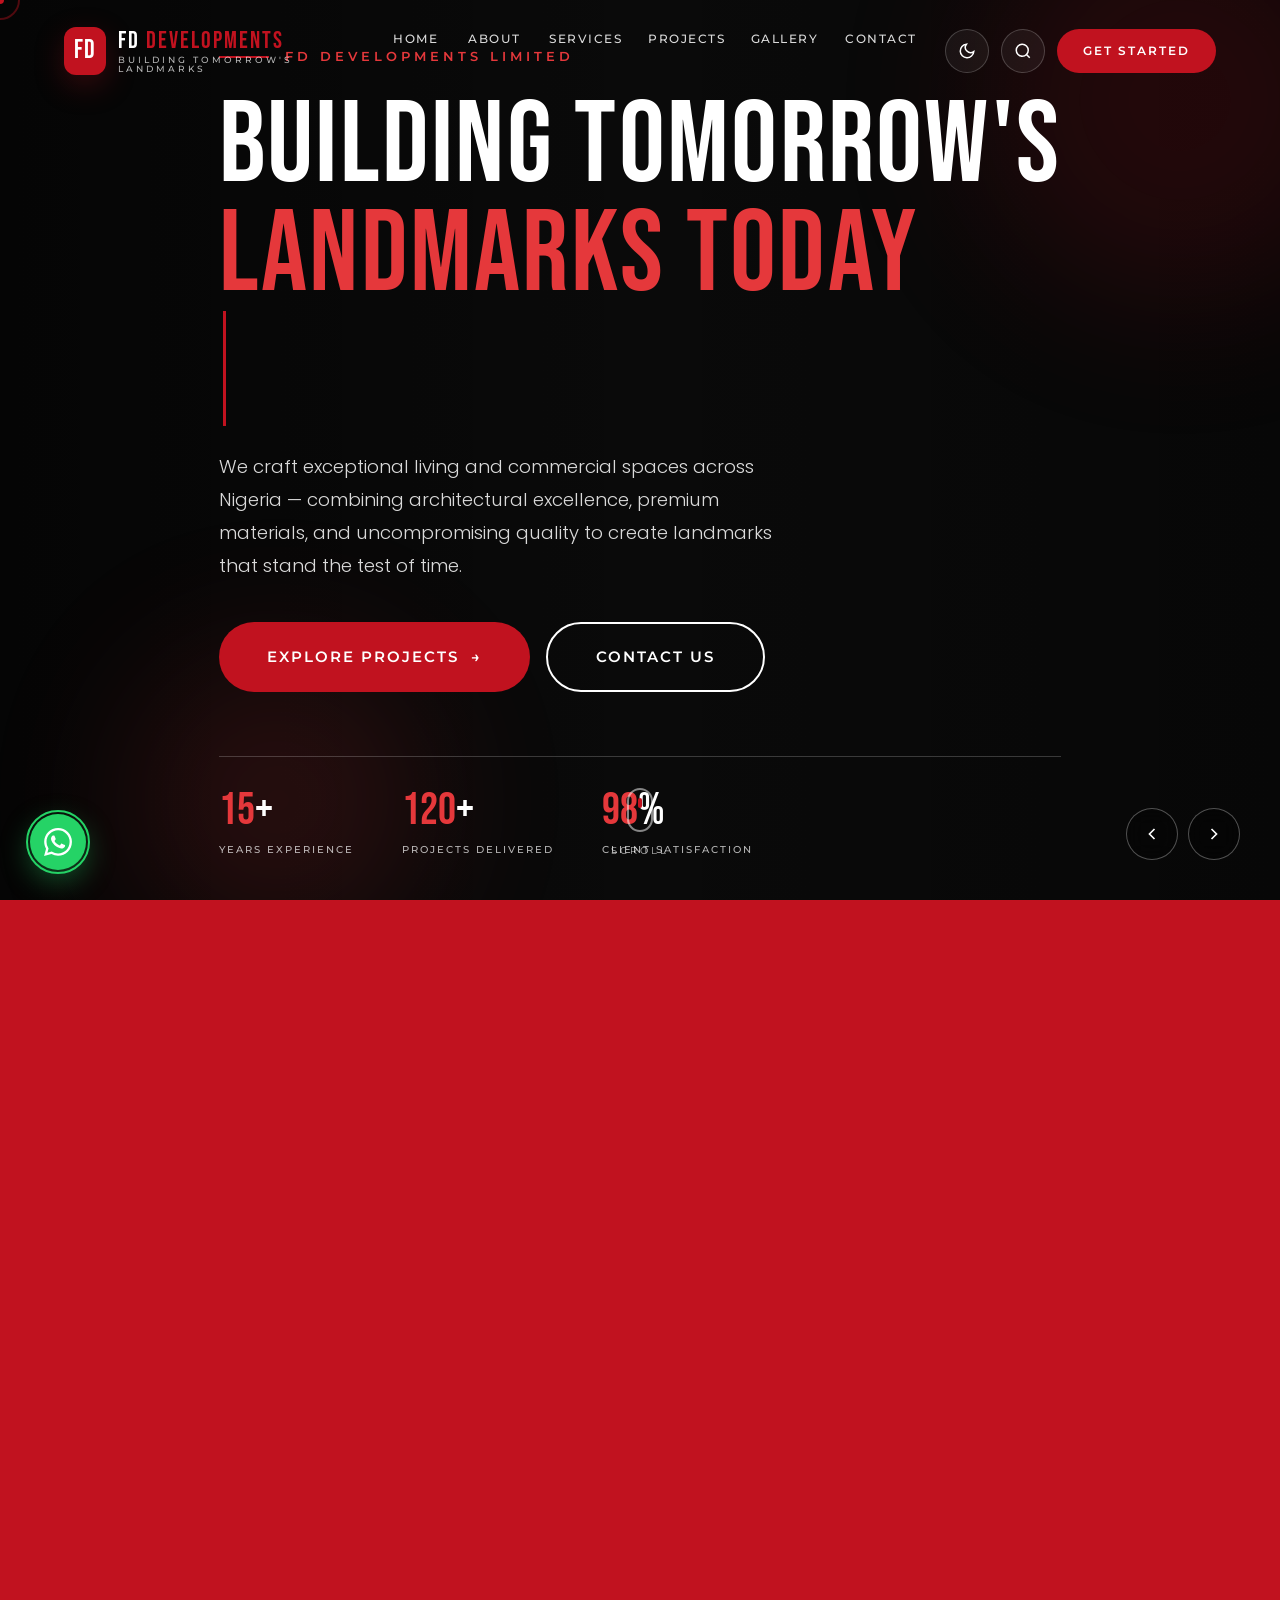
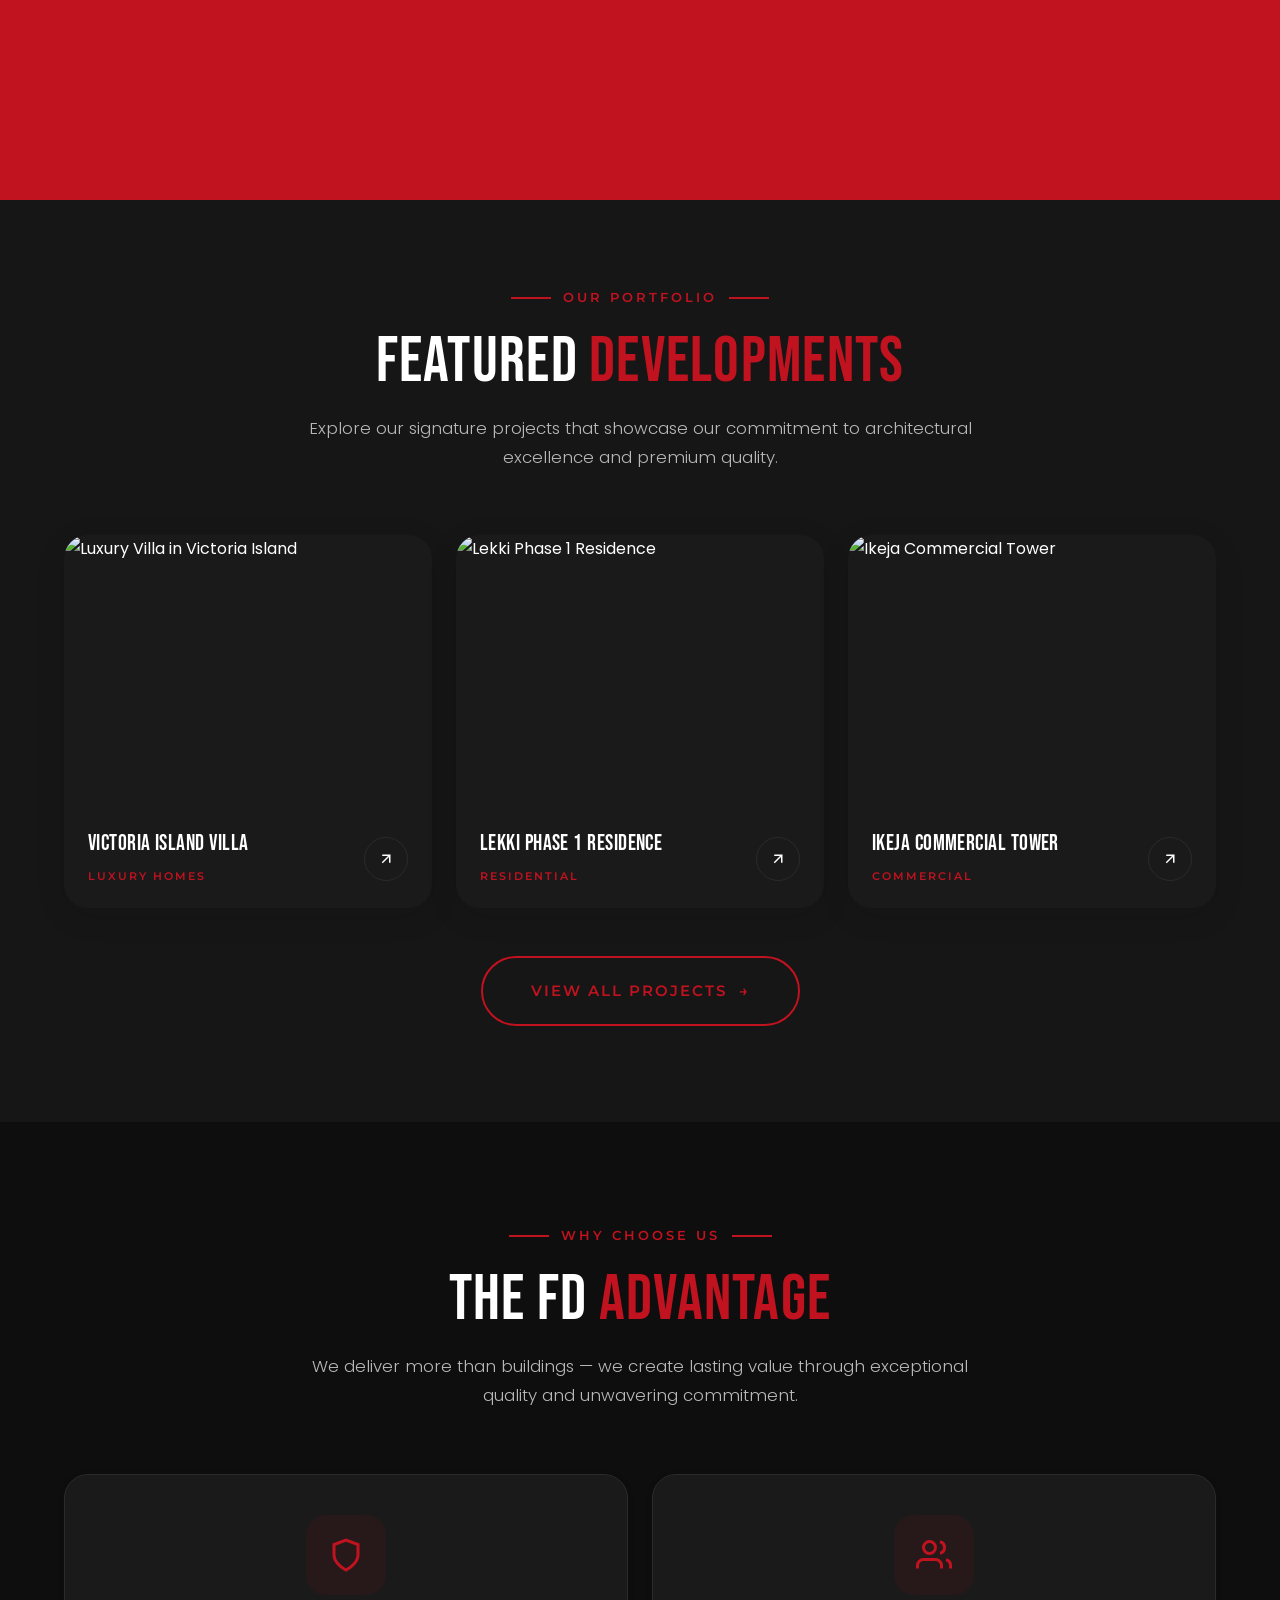
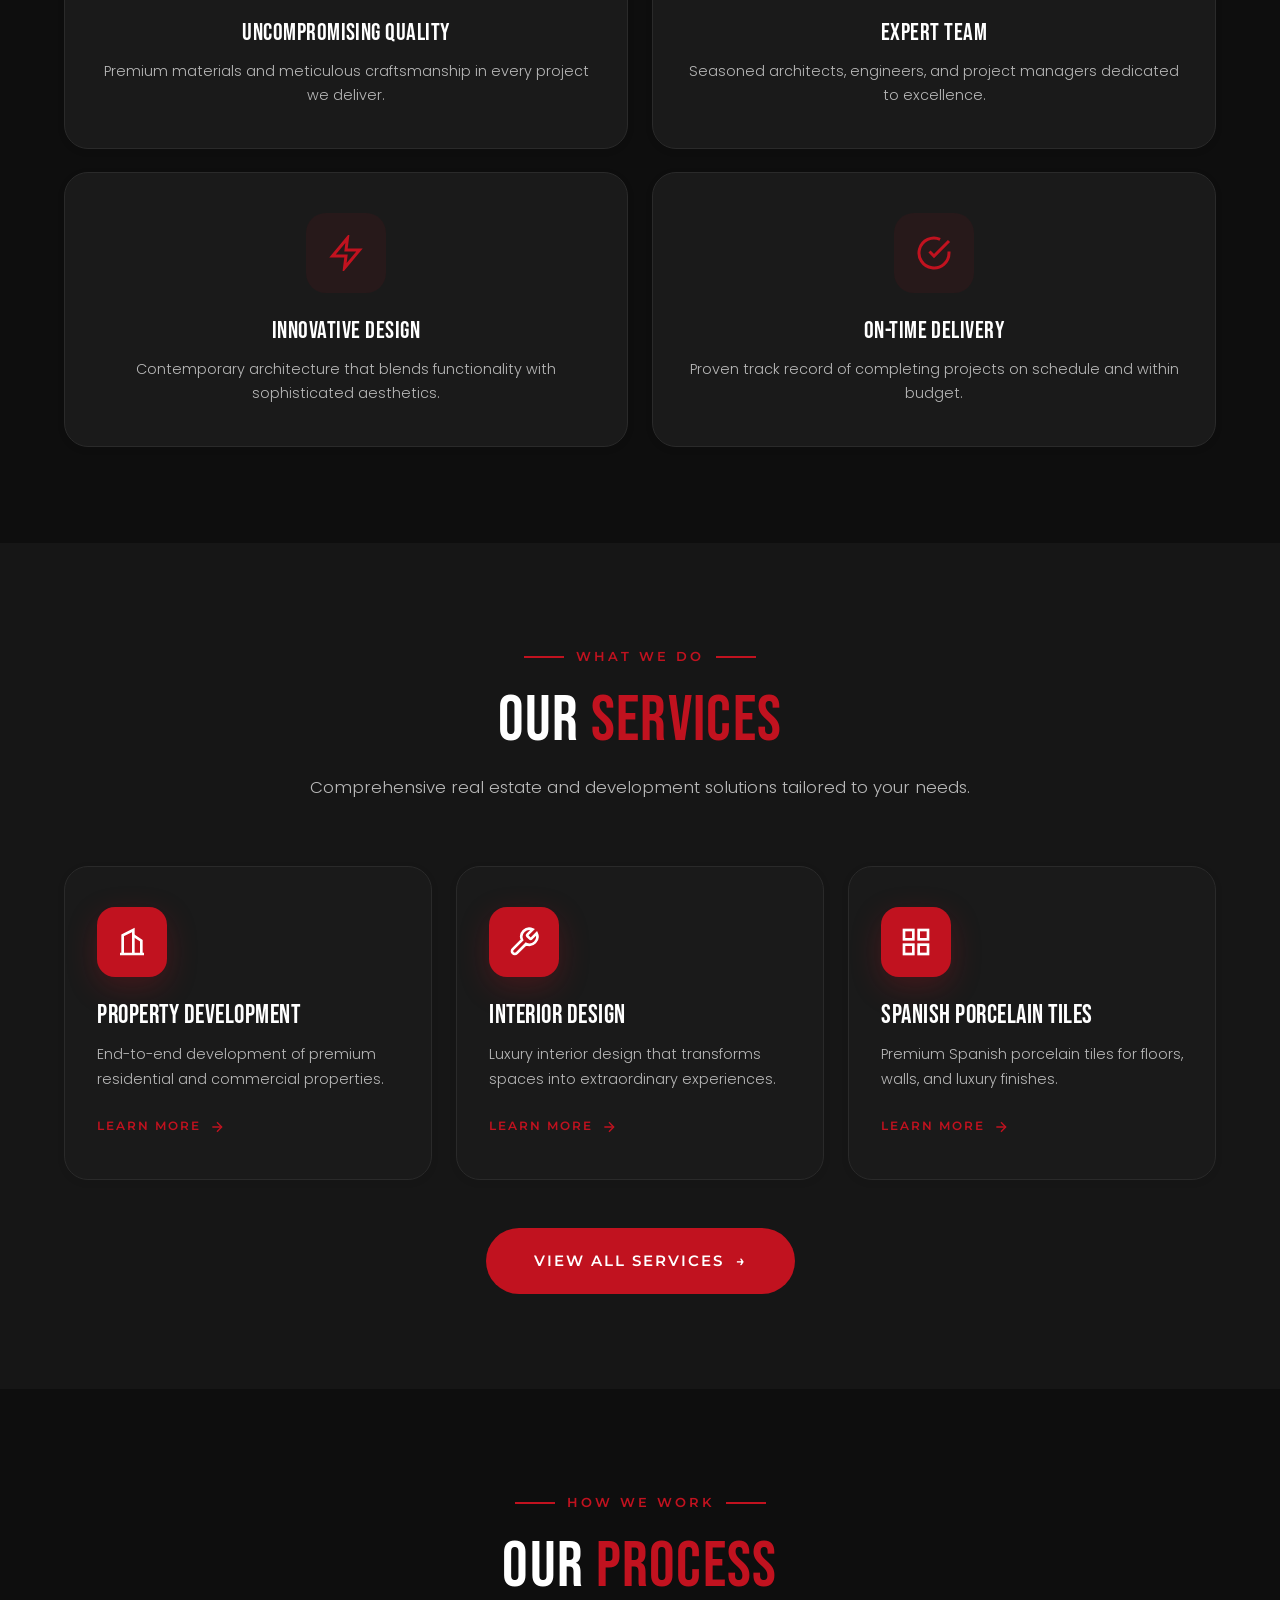
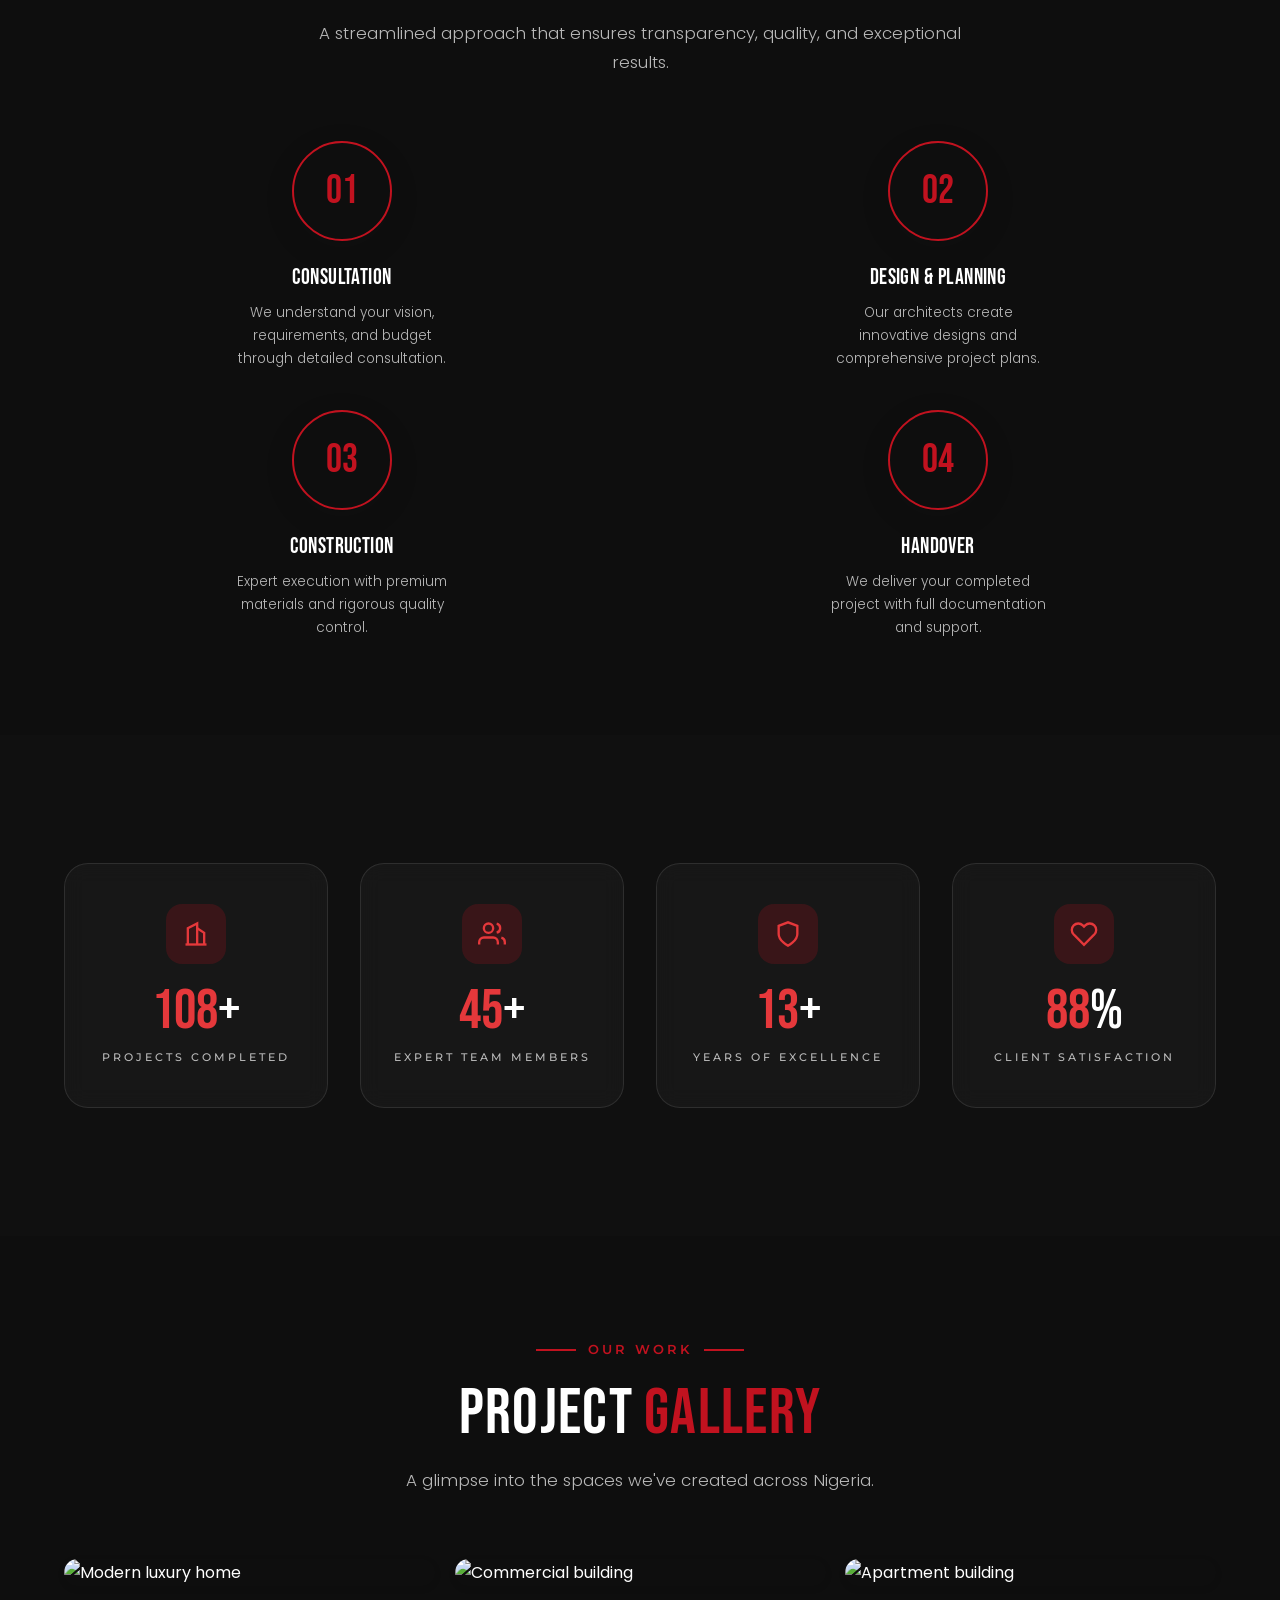
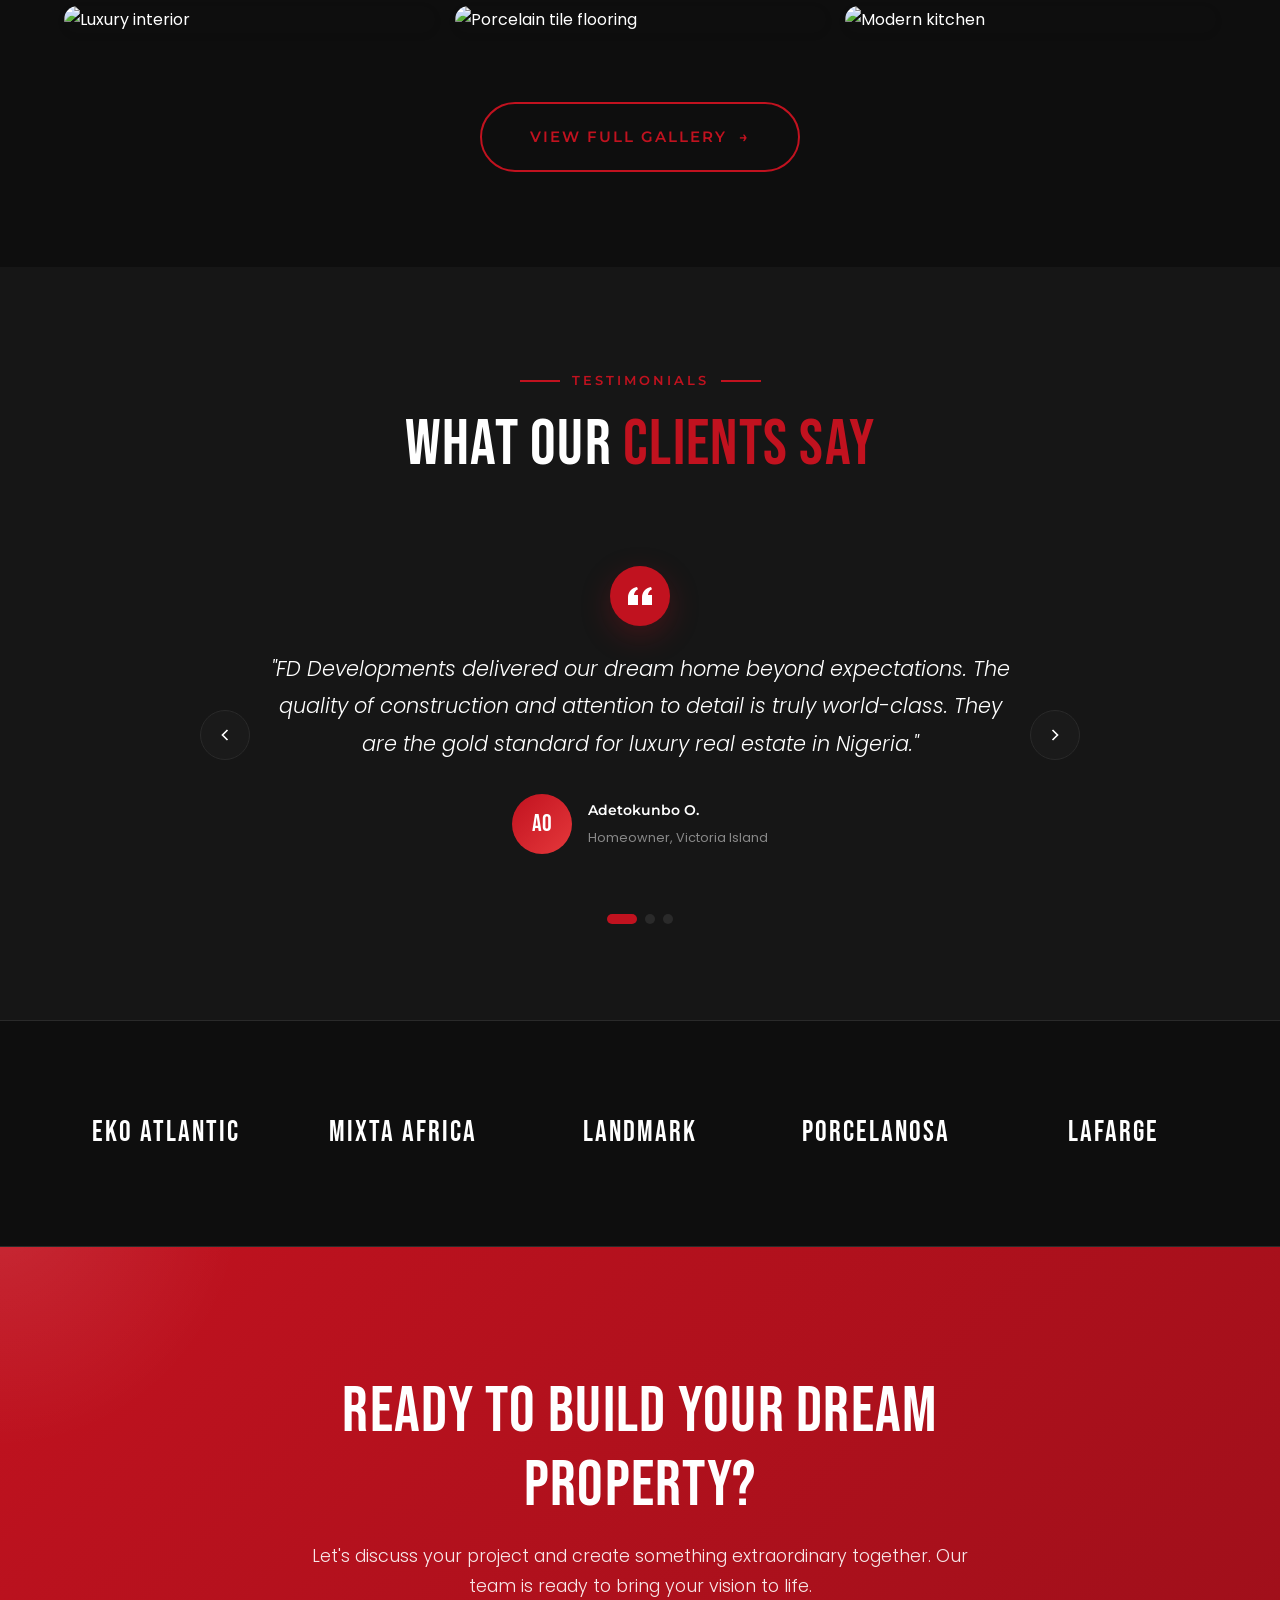
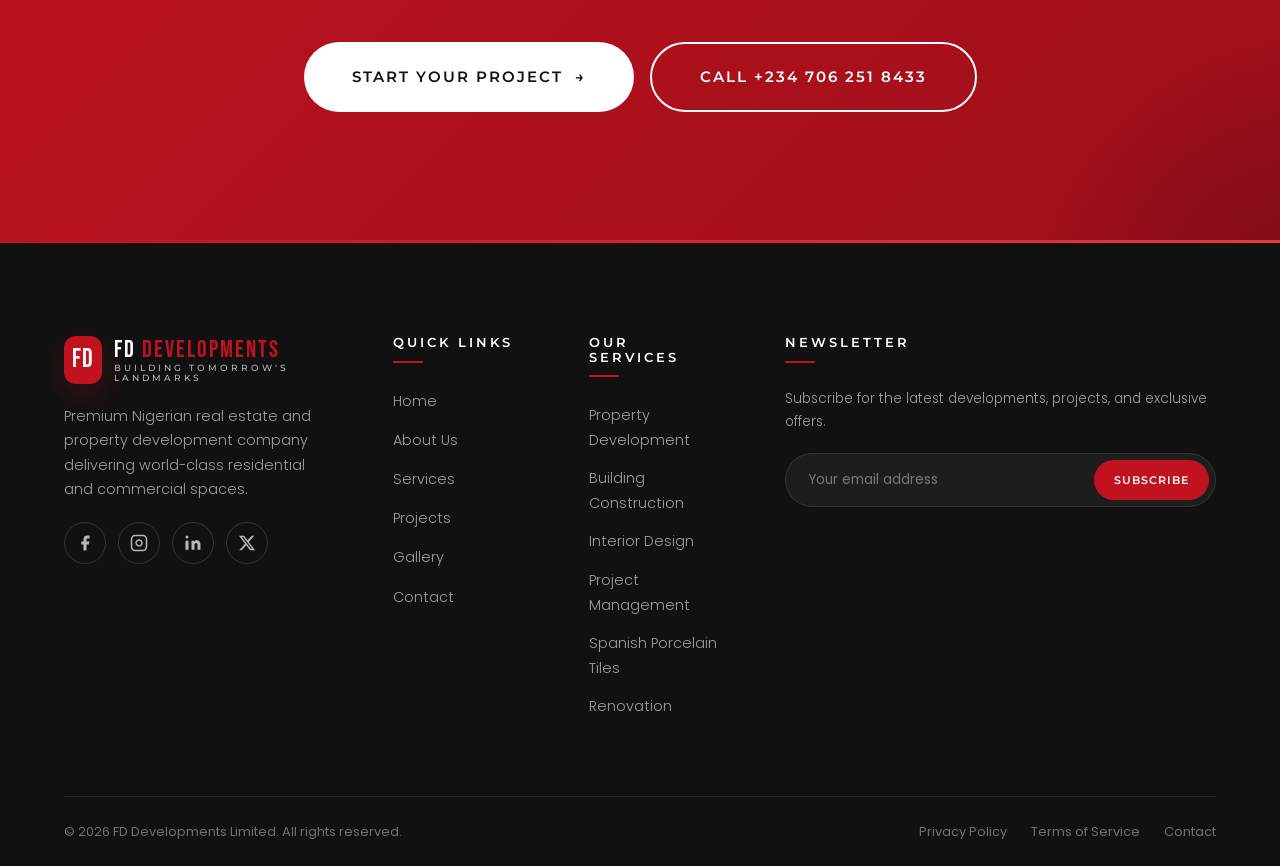
==== index.html @ 8e469288 "Add files via upload" ====
<!DOCTYPE html>
<html lang="en" data-theme="dark">
<head>
  <meta charset="UTF-8">
  <meta name="viewport" content="width=device-width, initial-scale=1.0">
  <meta name="description" content="FD Developments Limited - Premium Nigerian Real Estate and Property Development company. Building Tomorrow's Landmarks Today. Luxury homes, commercial projects, and Spanish porcelain tiles.">
  <meta name="keywords" content="FD Developments, Nigerian Real Estate, Property Development, Luxury Homes, Commercial Projects, Spanish Porcelain Tiles, Lagos Real Estate">
  <meta name="author" content="FD Developments Limited">
  <meta property="og:title" content="FD Developments Limited - Building Tomorrow's Landmarks Today">
  <meta property="og:description" content="Premium Nigerian Real Estate and Property Development company specializing in luxury developments, interiors, and project management.">
  <meta property="og:type" content="website">
  <meta property="og:url" content="https://fddevelopments.com">
  <title>FD Developments Limited | Building Tomorrow's Landmarks Today</title>

  <!-- Google Fonts -->
  <link rel="preconnect" href="https://fonts.googleapis.com">
  <link rel="preconnect" href="https://fonts.gstatic.com" crossorigin>
  <link href="https://fonts.googleapis.com/css2?family=Bebas+Neue&family=Poppins:wght@300;400;500;600&family=Montserrat:wght@500;600;700&display=swap" rel="stylesheet">

  <!-- CSS -->
  <link rel="stylesheet" href="css/style.css">
  <link rel="stylesheet" href="css/animations.css">
  <link rel="stylesheet" href="css/responsive.css">

  <!-- Favicon -->
  <link rel="icon" type="image/svg+xml" href="data:image/svg+xml,<svg xmlns='http://www.w3.org/2000/svg' viewBox='0 0 100 100'><rect width='100' height='100' rx='20' fill='%23C1121F'/><text x='50' y='68' font-size='50' font-family='Arial' font-weight='bold' fill='white' text-anchor='middle'>FD</text></svg>">
</head>
<body>
  <!-- Skip Link -->
  <a href="#main-content" class="skip-link">Skip to main content</a>

  <!-- Loading Screen -->
  <div class="loader" id="loader" aria-hidden="true">
    <div class="loader-logo">FD<span>.</span></div>
    <div class="loader-bar"></div>
    <div class="loader-text">Building Tomorrow's Landmarks</div>
  </div>

  <!-- Custom Cursor -->
  <div class="cursor-dot" id="cursorDot"></div>
  <div class="cursor-ring" id="cursorRing"></div>

  <!-- Scroll Progress -->
  <div class="scroll-progress" id="scrollProgress"></div>

  <!-- Page Transition -->
  <div class="page-transition" id="pageTransition">
    <div class="page-transition-logo">FD<span style="color:#fff">.</span></div>
  </div>

  <!-- Navigation -->
  <nav class="navbar" id="navbar" aria-label="Main navigation">
    <div class="container navbar-inner">
      <a href="index.html" class="logo" aria-label="FD Developments Home">
        <div class="logo-mark">FD</div>
        <div class="logo-text">
          <strong>FD <span>DEVELOPMENTS</span></strong>
          <small>Building Tomorrow's Landmarks</small>
        </div>
      </a>

      <ul class="nav-menu" id="navMenu">
        <li><a href="index.html" class="nav-link active">Home</a></li>
        <li><a href="about.html" class="nav-link">About</a></li>
        <li class="has-megamenu">
          <a href="services.html" class="nav-link" id="servicesLink">Services</a>
          <div class="mega-menu" id="megaMenu">
            <div class="container">
              <div class="mega-menu-grid">
                <div class="mega-menu-links">
                  <div class="mega-menu-column">
                    <h4>Development</h4>
                    <ul>
                      <li><a href="services.html#property-development">Property Development</a></li>
                      <li><a href="services.html#building-construction">Building Construction</a></li>
                      <li><a href="services.html#real-estate">Real Estate Development</a></li>
                      <li><a href="services.html#project-management">Project Management</a></li>
                    </ul>
                  </div>
                  <div class="mega-menu-column">
                    <h4>Design & Finishing</h4>
                    <ul>
                      <li><a href="services.html#interior-design">Interior Design</a></li>
                      <li><a href="services.html#luxury-finishing">Luxury Finishing</a></li>
                      <li><a href="services.html#porcelain-tiles">Spanish Porcelain Tiles</a></li>
                      <li><a href="services.html#renovation">Renovation</a></li>
                    </ul>
                  </div>
                  <div class="mega-menu-column">
                    <h4>Property Types</h4>
                    <ul>
                      <li><a href="projects.html#residential">Residential Projects</a></li>
                      <li><a href="projects.html#commercial">Commercial Projects</a></li>
                      <li><a href="projects.html#luxury-homes">Luxury Homes</a></li>
                      <li><a href="projects.html#apartments">Apartments</a></li>
                    </ul>
                  </div>
                </div>
                <div class="mega-menu-featured">
                  <div>
                    <h3>Featured Development</h3>
                    <p>Discover our latest luxury residential project in Victoria Island, Lagos.</p>
                  </div>
                  <a href="projects.html" class="btn btn-primary btn-sm">View Projects</a>
                </div>
              </div>
            </div>
          </div>
        </li>
        <li><a href="projects.html" class="nav-link">Projects</a></li>
        <li><a href="gallery.html" class="nav-link">Gallery</a></li>
        <li><a href="contact.html" class="nav-link">Contact</a></li>
      </ul>

      <div class="nav-actions">
        <button class="nav-action-btn theme-toggle" id="themeToggle" aria-label="Toggle dark/light mode">
          <svg class="icon-moon" viewBox="0 0 24 24" fill="none" stroke="currentColor" stroke-width="2"><path d="M21 12.79A9 9 0 1 1 11.21 3 7 7 0 0 0 21 12.79z"/></svg>
          <svg class="icon-sun" viewBox="0 0 24 24" fill="none" stroke="currentColor" stroke-width="2"><circle cx="12" cy="12" r="5"/><line x1="12" y1="1" x2="12" y2="3"/><line x1="12" y1="21" x2="12" y2="23"/><line x1="4.22" y1="4.22" x2="5.64" y2="5.64"/><line x1="18.36" y1="18.36" x2="19.78" y2="19.78"/><line x1="1" y1="12" x2="3" y2="12"/><line x1="21" y1="12" x2="23" y2="12"/><line x1="4.22" y1="19.78" x2="5.64" y2="18.36"/><line x1="18.36" y1="5.64" x2="19.78" y2="4.22"/></svg>
        </button>
        <button class="nav-action-btn" id="searchToggle" aria-label="Search">
          <svg viewBox="0 0 24 24" fill="none" stroke="currentColor" stroke-width="2"><circle cx="11" cy="11" r="8"/><line x1="21" y1="21" x2="16.65" y2="16.65"/></svg>
        </button>
        <a href="contact.html" class="btn btn-primary btn-sm nav-cta">Get Started</a>
        <button class="mobile-menu-toggle" id="mobileMenuToggle" aria-label="Open menu">
          <span></span><span></span><span></span>
        </button>
      </div>
    </div>
  </nav>

  <!-- Mobile Menu -->
  <div class="mobile-menu" id="mobileMenu">
    <ul class="mobile-menu-links">
      <li><a href="index.html" class="active">Home</a></li>
      <li><a href="about.html">About</a></li>
      <li><a href="services.html">Services</a></li>
      <li><a href="projects.html">Projects</a></li>
      <li><a href="gallery.html">Gallery</a></li>
      <li><a href="contact.html">Contact</a></li>
    </ul>
    <div class="mobile-menu-footer">
      <div class="mobile-menu-social">
        <a href="#" aria-label="Facebook"><svg viewBox="0 0 24 24" fill="currentColor"><path d="M18 2h-3a5 5 0 0 0-5 5v3H7v4h3v8h4v-8h3l1-4h-4V7a1 1 0 0 1 1-1h3z"/></svg></a>
        <a href="#" aria-label="Instagram"><svg viewBox="0 0 24 24" fill="none" stroke="currentColor" stroke-width="2"><rect x="2" y="2" width="20" height="20" rx="5"/><path d="M16 11.37A4 4 0 1 1 12.63 8 4 4 0 0 1 16 11.37z"/><line x1="17.5" y1="6.5" x2="17.51" y2="6.5"/></svg></a>
        <a href="#" aria-label="LinkedIn"><svg viewBox="0 0 24 24" fill="currentColor"><path d="M16 8a6 6 0 0 1 6 6v7h-4v-7a2 2 0 0 0-2-2 2 2 0 0 0-2 2v7h-4V9h4v1.5A6 6 0 0 1 16 8z"/><rect x="2" y="9" width="4" height="12"/><circle cx="4" cy="4" r="2"/></svg></a>
        <a href="#" aria-label="X (Twitter)"><svg viewBox="0 0 24 24" fill="currentColor"><path d="M18.244 2.25h3.308l-7.227 8.26 8.502 11.24H16.17l-5.214-6.817L4.99 21.75H1.68l7.73-8.835L1.254 2.25H8.08l4.713 6.231zm-1.161 17.52h1.833L7.084 4.126H5.117z"/></svg></a>
      </div>
      <p class="mobile-menu-copy">© 2026 FD Developments Limited</p>
    </div>
  </div>

  <!-- Search Overlay -->
  <div class="search-overlay" id="searchOverlay">
    <button class="search-close" id="searchClose" aria-label="Close search">×</button>
    <div class="search-overlay-inner">
      <form class="search-form" role="search">
        <input type="search" placeholder="Search projects, services..." aria-label="Search">
        <button type="submit" aria-label="Submit search">
          <svg viewBox="0 0 24 24" fill="none" stroke="currentColor" stroke-width="2"><circle cx="11" cy="11" r="8"/><line x1="21" y1="21" x2="16.65" y2="16.65"/></svg>
        </button>
      </form>
      <p class="search-hint">Press ESC to close</p>
    </div>
  </div>

  <main id="main-content">
    <!-- Hero Section -->
    <section class="hero" id="home" aria-label="Hero">
      <div class="hero-slider" id="heroSlider">
        <div class="hero-slide active" style="background-image: url('https://images.unsplash.com/photo-1600596542815-ffad4c1539a9?w=1920&q=80')"></div>
        <div class="hero-slide" style="background-image: url('https://images.unsplash.com/photo-1600607687939-ce8a6c25118c?w=1920&q=80')"></div>
        <div class="hero-slide" style="background-image: url('https://images.unsplash.com/photo-1600566753190-17f0baa2a6c3?w=1920&q=80')"></div>
        <div class="hero-slide" style="background-image: url('https://images.unsplash.com/photo-1600047509807-ba8f99d2cdde?w=1920&q=80')"></div>
      </div>

      <div class="floating-shape floating-shape-1"></div>
      <div class="floating-shape floating-shape-2"></div>

      <div class="container">
        <div class="hero-content">
          <div class="hero-eyebrow">FD Developments Limited</div>
          <h1 class="hero-title">
            <span class="hero-title-line"><span>Building Tomorrow's</span></span>
            <span class="hero-title-line"><span><span class="typed-text" id="typedText"></span><span class="typed-cursor"></span></span></span>
          </h1>
          <p class="hero-description">
            We craft exceptional living and commercial spaces across Nigeria — combining architectural excellence, premium materials, and uncompromising quality to create landmarks that stand the test of time.
          </p>
          <div class="hero-actions">
            <a href="projects.html" class="btn btn-primary btn-lg btn-shine">Explore Projects <span class="btn-icon">→</span></a>
            <a href="contact.html" class="btn btn-outline btn-lg">Contact Us</a>
          </div>
          <div class="hero-stats">
            <div class="hero-stat">
              <strong><span data-counter="15">0</span>+</strong>
              <small>Years Experience</small>
            </div>
            <div class="hero-stat">
              <strong><span data-counter="120">0</span>+</strong>
              <small>Projects Delivered</small>
            </div>
            <div class="hero-stat">
              <strong><span data-counter="98">0</span>%</strong>
              <small>Client Satisfaction</small>
            </div>
          </div>
        </div>
      </div>

      <div class="hero-slider-controls">
        <button class="hero-slider-btn" id="heroPrev" aria-label="Previous slide">
          <svg viewBox="0 0 24 24" fill="none" stroke="currentColor" stroke-width="2"><polyline points="15 18 9 12 15 6"/></svg>
        </button>
        <button class="hero-slider-btn" id="heroNext" aria-label="Next slide">
          <svg viewBox="0 0 24 24" fill="none" stroke="currentColor" stroke-width="2"><polyline points="9 18 15 12 9 6"/></svg>
        </button>
      </div>

      <a href="#intro" class="hero-scroll-indicator" aria-label="Scroll down">
        <div class="scroll-mouse"></div>
        <span>Scroll</span>
      </a>
    </section>

    <!-- Company Introduction -->
    <section class="section" id="intro">
      <div class="container">
        <div class="about-grid">
          <div class="about-image-wrap" data-animate="fade-right">
            <div class="about-image-accent"></div>
            <div class="about-image-main">
              <img src="https://images.unsplash.com/photo-1600585154340-be6161a56a0c?w=800&q=80" alt="Luxury modern home exterior" loading="lazy">
            </div>
            <div class="about-image-badge">
              <strong>15+</strong>
              <span>Years of Excellence</span>
            </div>
          </div>
          <div class="about-content" data-animate="fade-left">
            <div class="section-eyebrow">Welcome to FD Developments</div>
            <h2>Redefining <span class="text-red">Luxury Living</span> in Nigeria</h2>
            <p>
              FD Developments Limited is a premier Nigerian real estate and property development company dedicated to creating world-class residential and commercial spaces. From luxury homes to premium commercial developments, we bring architectural excellence and sophisticated design to every project.
            </p>
            <p>
              Our commitment to quality extends beyond construction — we supply high-quality Spanish porcelain tiles, provide expert project management, and deliver luxury interiors that transform spaces into extraordinary living experiences.
            </p>
            <div class="about-features">
              <div class="about-feature">
                <div class="about-feature-icon">
                  <svg viewBox="0 0 24 24" fill="none" stroke="currentColor" stroke-width="2"><path d="M22 11.08V12a10 10 0 1 1-5.93-9.14"/><polyline points="22 4 12 14.01 9 11.01"/></svg>
                </div>
                Certified Quality
              </div>
              <div class="about-feature">
                <div class="about-feature-icon">
                  <svg viewBox="0 0 24 24" fill="none" stroke="currentColor" stroke-width="2"><path d="M12 22s8-4 8-10V5l-8-3-8 3v7c0 6 8 10 8 10z"/></svg>
                </div>
                Trusted & Reliable
              </div>
              <div class="about-feature">
                <div class="about-feature-icon">
                  <svg viewBox="0 0 24 24" fill="none" stroke="currentColor" stroke-width="2"><path d="M17 21v-2a4 4 0 0 0-4-4H5a4 4 0 0 0-4 4v2"/><circle cx="9" cy="7" r="4"/><path d="M23 21v-2a4 4 0 0 0-3-3.87"/><path d="M16 3.13a4 4 0 0 1 0 7.75"/></svg>
                </div>
                Expert Team
              </div>
              <div class="about-feature">
                <div class="about-feature-icon">
                  <svg viewBox="0 0 24 24" fill="none" stroke="currentColor" stroke-width="2"><polygon points="13 2 3 14 12 14 11 22 21 10 12 10 13 2"/></svg>
                </div>
                Innovative Design
              </div>
            </div>
            <a href="about.html" class="btn btn-primary btn-animated">Learn More About Us <span class="btn-icon">→</span></a>
          </div>
        </div>
      </div>
    </section>

    <!-- Featured Projects -->
    <section class="section section-alt" id="featured-projects">
      <div class="container">
        <div class="section-header center" data-animate="fade-up">
          <div class="section-eyebrow">Our Portfolio</div>
          <h2 class="section-title">Featured <span class="text-red">Developments</span></h2>
          <p class="section-subtitle">Explore our signature projects that showcase our commitment to architectural excellence and premium quality.</p>
        </div>
        <div class="projects-grid">
          <article class="project-card" data-animate="fade-up" data-delay="1" data-project="1">
            <div class="project-card-image">
              <img src="https://images.unsplash.com/photo-1600585154340-be6161a56a0c?w=600&q=80" alt="Luxury Villa in Victoria Island" loading="lazy">
              <div class="project-card-overlay">
                <span class="project-card-category">Luxury Homes</span>
                <h3>Victoria Island Villa</h3>
                <p>5-bedroom luxury villa with infinity pool</p>
              </div>
            </div>
            <div class="project-card-info">
              <div>
                <h3>Victoria Island Villa</h3>
                <span>Luxury Homes</span>
              </div>
              <div class="project-card-arrow">
                <svg viewBox="0 0 24 24" fill="none" stroke="currentColor" stroke-width="2"><line x1="7" y1="17" x2="17" y2="7"/><polyline points="7 7 17 7 17 17"/></svg>
              </div>
            </div>
          </article>
          <article class="project-card" data-animate="fade-up" data-delay="2" data-project="2">
            <div class="project-card-image">
              <img src="https://images.unsplash.com/photo-1600607687939-ce8a6c25118c?w=600&q=80" alt="Lekki Phase 1 Residence" loading="lazy">
              <div class="project-card-overlay">
                <span class="project-card-category">Residential</span>
                <h3>Lekki Phase 1 Residence</h3>
                <p>Contemporary family home with smart features</p>
              </div>
            </div>
            <div class="project-card-info">
              <div>
                <h3>Lekki Phase 1 Residence</h3>
                <span>Residential</span>
              </div>
              <div class="project-card-arrow">
                <svg viewBox="0 0 24 24" fill="none" stroke="currentColor" stroke-width="2"><line x1="7" y1="17" x2="17" y2="7"/><polyline points="7 7 17 7 17 17"/></svg>
              </div>
            </div>
          </article>
          <article class="project-card" data-animate="fade-up" data-delay="3" data-project="3">
            <div class="project-card-image">
              <img src="https://images.unsplash.com/photo-1600566753190-17f0baa2a6c3?w=600&q=80" alt="Ikeja Commercial Tower" loading="lazy">
              <div class="project-card-overlay">
                <span class="project-card-category">Commercial</span>
                <h3>Ikeja Commercial Tower</h3>
                <p>Premium office spaces in the heart of Ikeja</p>
              </div>
            </div>
            <div class="project-card-info">
              <div>
                <h3>Ikeja Commercial Tower</h3>
                <span>Commercial</span>
              </div>
              <div class="project-card-arrow">
                <svg viewBox="0 0 24 24" fill="none" stroke="currentColor" stroke-width="2"><line x1="7" y1="17" x2="17" y2="7"/><polyline points="7 7 17 7 17 17"/></svg>
              </div>
            </div>
          </article>
        </div>
        <div class="text-center" style="margin-top: 48px;" data-animate="fade-up">
          <a href="projects.html" class="btn btn-outline-dark btn-lg">View All Projects <span class="btn-icon">→</span></a>
        </div>
      </div>
    </section>

    <!-- Why Choose Us -->
    <section class="section" id="why-us">
      <div class="container">
        <div class="section-header center" data-animate="fade-up">
          <div class="section-eyebrow">Why Choose Us</div>
          <h2 class="section-title">The FD <span class="text-red">Advantage</span></h2>
          <p class="section-subtitle">We deliver more than buildings — we create lasting value through exceptional quality and unwavering commitment.</p>
        </div>
        <div class="why-grid">
          <div class="why-card" data-animate="fade-up" data-delay="1">
            <div class="why-card-icon">
              <svg viewBox="0 0 24 24" fill="none" stroke="currentColor" stroke-width="2"><path d="M12 22s8-4 8-10V5l-8-3-8 3v7c0 6 8 10 8 10z"/></svg>
            </div>
            <h3>Uncompromising Quality</h3>
            <p>Premium materials and meticulous craftsmanship in every project we deliver.</p>
          </div>
          <div class="why-card" data-animate="fade-up" data-delay="2">
            <div class="why-card-icon">
              <svg viewBox="0 0 24 24" fill="none" stroke="currentColor" stroke-width="2"><path d="M17 21v-2a4 4 0 0 0-4-4H5a4 4 0 0 0-4 4v2"/><circle cx="9" cy="7" r="4"/><path d="M23 21v-2a4 4 0 0 0-3-3.87"/><path d="M16 3.13a4 4 0 0 1 0 7.75"/></svg>
            </div>
            <h3>Expert Team</h3>
            <p>Seasoned architects, engineers, and project managers dedicated to excellence.</p>
          </div>
          <div class="why-card" data-animate="fade-up" data-delay="3">
            <div class="why-card-icon">
              <svg viewBox="0 0 24 24" fill="none" stroke="currentColor" stroke-width="2"><polygon points="13 2 3 14 12 14 11 22 21 10 12 10 13 2"/></svg>
            </div>
            <h3>Innovative Design</h3>
            <p>Contemporary architecture that blends functionality with sophisticated aesthetics.</p>
          </div>
          <div class="why-card" data-animate="fade-up" data-delay="4">
            <div class="why-card-icon">
              <svg viewBox="0 0 24 24" fill="none" stroke="currentColor" stroke-width="2"><path d="M22 11.08V12a10 10 0 1 1-5.93-9.14"/><polyline points="22 4 12 14.01 9 11.01"/></svg>
            </div>
            <h3>On-Time Delivery</h3>
            <p>Proven track record of completing projects on schedule and within budget.</p>
          </div>
        </div>
      </div>
    </section>

    <!-- Services Preview -->
    <section class="section section-dark" id="services-preview">
      <div class="container">
        <div class="section-header center" data-animate="fade-up">
          <div class="section-eyebrow">What We Do</div>
          <h2 class="section-title">Our <span class="text-red">Services</span></h2>
          <p class="section-subtitle">Comprehensive real estate and development solutions tailored to your needs.</p>
        </div>
        <div class="services-grid">
          <div class="service-card" data-animate="fade-up" data-delay="1">
            <div class="service-card-icon">
              <svg viewBox="0 0 24 24" fill="none" stroke="currentColor" stroke-width="2"><path d="M3 21h18"/><path d="M5 21V7l8-4v18"/><path d="M19 21V11l-6-4"/></svg>
            </div>
            <h3>Property Development</h3>
            <p>End-to-end development of premium residential and commercial properties.</p>
            <a href="services.html" class="service-card-link">Learn More <svg viewBox="0 0 24 24" fill="none" stroke="currentColor" stroke-width="2"><line x1="5" y1="12" x2="19" y2="12"/><polyline points="12 5 19 12 12 19"/></svg></a>
          </div>
          <div class="service-card" data-animate="fade-up" data-delay="2">
            <div class="service-card-icon">
              <svg viewBox="0 0 24 24" fill="none" stroke="currentColor" stroke-width="2"><path d="M14.7 6.3a1 1 0 0 0 0 1.4l1.6 1.6a1 1 0 0 0 1.4 0l3.77-3.77a6 6 0 0 1-7.94 7.94l-6.91 6.91a2.12 2.12 0 0 1-3-3l6.91-6.91a6 6 0 0 1 7.94-7.94l-3.76 3.76z"/></svg>
            </div>
            <h3>Interior Design</h3>
            <p>Luxury interior design that transforms spaces into extraordinary experiences.</p>
            <a href="services.html" class="service-card-link">Learn More <svg viewBox="0 0 24 24" fill="none" stroke="currentColor" stroke-width="2"><line x1="5" y1="12" x2="19" y2="12"/><polyline points="12 5 19 12 12 19"/></svg></a>
          </div>
          <div class="service-card" data-animate="fade-up" data-delay="3">
            <div class="service-card-icon">
              <svg viewBox="0 0 24 24" fill="none" stroke="currentColor" stroke-width="2"><rect x="3" y="3" width="7" height="7"/><rect x="14" y="3" width="7" height="7"/><rect x="14" y="14" width="7" height="7"/><rect x="3" y="14" width="7" height="7"/></svg>
            </div>
            <h3>Spanish Porcelain Tiles</h3>
            <p>Premium Spanish porcelain tiles for floors, walls, and luxury finishes.</p>
            <a href="services.html" class="service-card-link">Learn More <svg viewBox="0 0 24 24" fill="none" stroke="currentColor" stroke-width="2"><line x1="5" y1="12" x2="19" y2="12"/><polyline points="12 5 19 12 12 19"/></svg></a>
          </div>
        </div>
        <div class="text-center" style="margin-top: 48px;" data-animate="fade-up">
          <a href="services.html" class="btn btn-primary btn-lg">View All Services <span class="btn-icon">→</span></a>
        </div>
      </div>
    </section>

    <!-- Our Process -->
    <section class="section" id="process">
      <div class="container">
        <div class="section-header center" data-animate="fade-up">
          <div class="section-eyebrow">How We Work</div>
          <h2 class="section-title">Our <span class="text-red">Process</span></h2>
          <p class="section-subtitle">A streamlined approach that ensures transparency, quality, and exceptional results.</p>
        </div>
        <div class="process-grid">
          <div class="process-step" data-animate="fade-up" data-delay="1">
            <div class="process-step-number">01</div>
            <h3>Consultation</h3>
            <p>We understand your vision, requirements, and budget through detailed consultation.</p>
          </div>
          <div class="process-step" data-animate="fade-up" data-delay="2">
            <div class="process-step-number">02</div>
            <h3>Design & Planning</h3>
            <p>Our architects create innovative designs and comprehensive project plans.</p>
          </div>
          <div class="process-step" data-animate="fade-up" data-delay="3">
            <div class="process-step-number">03</div>
            <h3>Construction</h3>
            <p>Expert execution with premium materials and rigorous quality control.</p>
          </div>
          <div class="process-step" data-animate="fade-up" data-delay="4">
            <div class="process-step-number">04</div>
            <h3>Handover</h3>
            <p>We deliver your completed project with full documentation and support.</p>
          </div>
        </div>
      </div>
    </section>

    <!-- Statistics -->
    <section class="stats-section" style="background-image: url('https://images.unsplash.com/photo-1600585154340-be6161a56a0c?w=1920&q=80');" id="stats">
      <div class="container">
        <div class="stats-grid">
          <div class="stat-item" data-animate="fade-up" data-delay="1">
            <div class="stat-icon">
              <svg viewBox="0 0 24 24" fill="none" stroke="currentColor" stroke-width="2"><path d="M3 21h18"/><path d="M5 21V7l8-4v18"/><path d="M19 21V11l-6-4"/></svg>
            </div>
            <div class="stat-number"><span data-counter="120">0</span>+</div>
            <div class="stat-label">Projects Completed</div>
          </div>
          <div class="stat-item" data-animate="fade-up" data-delay="2">
            <div class="stat-icon">
              <svg viewBox="0 0 24 24" fill="none" stroke="currentColor" stroke-width="2"><path d="M17 21v-2a4 4 0 0 0-4-4H5a4 4 0 0 0-4 4v2"/><circle cx="9" cy="7" r="4"/><path d="M23 21v-2a4 4 0 0 0-3-3.87"/><path d="M16 3.13a4 4 0 0 1 0 7.75"/></svg>
            </div>
            <div class="stat-number"><span data-counter="50">0</span>+</div>
            <div class="stat-label">Expert Team Members</div>
          </div>
          <div class="stat-item" data-animate="fade-up" data-delay="3">
            <div class="stat-icon">
              <svg viewBox="0 0 24 24" fill="none" stroke="currentColor" stroke-width="2"><path d="M12 22s8-4 8-10V5l-8-3-8 3v7c0 6 8 10 8 10z"/></svg>
            </div>
            <div class="stat-number"><span data-counter="15">0</span>+</div>
            <div class="stat-label">Years of Excellence</div>
          </div>
          <div class="stat-item" data-animate="fade-up" data-delay="4">
            <div class="stat-icon">
              <svg viewBox="0 0 24 24" fill="none" stroke="currentColor" stroke-width="2"><path d="M20.84 4.61a5.5 5.5 0 0 0-7.78 0L12 5.67l-1.06-1.06a5.5 5.5 0 0 0-7.78 7.78l1.06 1.06L12 21.23l7.78-7.78 1.06-1.06a5.5 5.5 0 0 0 0-7.78z"/></svg>
            </div>
            <div class="stat-number"><span data-counter="98">0</span>%</div>
            <div class="stat-label">Client Satisfaction</div>
          </div>
        </div>
      </div>
    </section>

    <!-- Gallery Preview -->
    <section class="section" id="gallery-preview">
      <div class="container">
        <div class="section-header center" data-animate="fade-up">
          <div class="section-eyebrow">Our Work</div>
          <h2 class="section-title">Project <span class="text-red">Gallery</span></h2>
          <p class="section-subtitle">A glimpse into the spaces we've created across Nigeria.</p>
        </div>
        <div class="gallery-masonry" id="homeGallery">
          <div class="gallery-item" data-animate="fade-up" data-delay="1" data-category="residential">
            <img src="https://images.unsplash.com/photo-1600585154340-be6161a56a0c?w=600&q=80" alt="Modern luxury home" loading="lazy">
            <div class="gallery-item-overlay">
              <h4>Modern Villa</h4>
              <span>Residential</span>
            </div>
            <div class="gallery-item-zoom">
              <svg viewBox="0 0 24 24" fill="none" stroke="currentColor" stroke-width="2"><circle cx="11" cy="11" r="8"/><line x1="21" y1="21" x2="16.65" y2="16.65"/></svg>
            </div>
          </div>
          <div class="gallery-item" data-animate="fade-up" data-delay="2" data-category="interior">
            <img src="https://images.unsplash.com/photo-1600607687939-ce8a6c25118c?w=600&q=80" alt="Luxury interior" loading="lazy">
            <div class="gallery-item-overlay">
              <h4>Luxury Interior</h4>
              <span>Interior Design</span>
            </div>
            <div class="gallery-item-zoom">
              <svg viewBox="0 0 24 24" fill="none" stroke="currentColor" stroke-width="2"><circle cx="11" cy="11" r="8"/><line x1="21" y1="21" x2="16.65" y2="16.65"/></svg>
            </div>
          </div>
          <div class="gallery-item" data-animate="fade-up" data-delay="3" data-category="commercial">
            <img src="https://images.unsplash.com/photo-1600566753190-17f0baa2a6c3?w=600&q=80" alt="Commercial building" loading="lazy">
            <div class="gallery-item-overlay">
              <h4>Commercial Tower</h4>
              <span>Commercial</span>
            </div>
            <div class="gallery-item-zoom">
              <svg viewBox="0 0 24 24" fill="none" stroke="currentColor" stroke-width="2"><circle cx="11" cy="11" r="8"/><line x1="21" y1="21" x2="16.65" y2="16.65"/></svg>
            </div>
          </div>
          <div class="gallery-item" data-animate="fade-up" data-delay="4" data-category="tiles">
            <img src="https://images.unsplash.com/photo-1600047509807-ba8f99d2cdde?w=600&q=80" alt="Porcelain tile flooring" loading="lazy">
            <div class="gallery-item-overlay">
              <h4>Porcelain Tiles</h4>
              <span>Spanish Tiles</span>
            </div>
            <div class="gallery-item-zoom">
              <svg viewBox="0 0 24 24" fill="none" stroke="currentColor" stroke-width="2"><circle cx="11" cy="11" r="8"/><line x1="21" y1="21" x2="16.65" y2="16.65"/></svg>
            </div>
          </div>
          <div class="gallery-item" data-animate="fade-up" data-delay="5" data-category="residential">
            <img src="https://images.unsplash.com/photo-1600607687929-6e0a4c1a5b1a?w=600&q=80" alt="Apartment building" loading="lazy">
            <div class="gallery-item-overlay">
              <h4>Luxury Apartments</h4>
              <span>Residential</span>
            </div>
            <div class="gallery-item-zoom">
              <svg viewBox="0 0 24 24" fill="none" stroke="currentColor" stroke-width="2"><circle cx="11" cy="11" r="8"/><line x1="21" y1="21" x2="16.65" y2="16.65"/></svg>
            </div>
          </div>
          <div class="gallery-item" data-animate="fade-up" data-delay="6" data-category="interior">
            <img src="https://images.unsplash.com/photo-1600566753086-00f18fb6b3ea?w=600&q=80" alt="Modern kitchen" loading="lazy">
            <div class="gallery-item-overlay">
              <h4>Modern Kitchen</h4>
              <span>Interior Design</span>
            </div>
            <div class="gallery-item-zoom">
              <svg viewBox="0 0 24 24" fill="none" stroke="currentColor" stroke-width="2"><circle cx="11" cy="11" r="8"/><line x1="21" y1="21" x2="16.65" y2="16.65"/></svg>
            </div>
          </div>
        </div>
        <div class="text-center" style="margin-top: 48px;" data-animate="fade-up">
          <a href="gallery.html" class="btn btn-outline-dark btn-lg">View Full Gallery <span class="btn-icon">→</span></a>
        </div>
      </div>
    </section>

    <!-- Testimonials -->
    <section class="section section-alt testimonials-section" id="testimonials">
      <div class="container">
        <div class="section-header center" data-animate="fade-up">
          <div class="section-eyebrow">Testimonials</div>
          <h2 class="section-title">What Our <span class="text-red">Clients Say</span></h2>
        </div>
        <div class="testimonial-carousel" data-animate="fade-up">
          <button class="testimonial-nav prev" id="testimonialPrev" aria-label="Previous testimonial">
            <svg viewBox="0 0 24 24" fill="none" stroke="currentColor" stroke-width="2"><polyline points="15 18 9 12 15 6"/></svg>
          </button>
          <div class="testimonial-track" id="testimonialTrack">
            <div class="testimonial-slide active">
              <div class="testimonial-quote-icon">
                <svg viewBox="0 0 24 24" fill="currentColor"><path d="M14.017 21v-7.391c0-5.704 3.731-9.57 8.983-10.609l.995 2.151c-2.432.917-3.995 3.638-3.995 5.849h4v10h-9.983zm-14.017 0v-7.391c0-5.704 3.748-9.57 9-10.609l.996 2.151c-2.433.917-3.996 3.638-3.996 5.849h3.983v10h-9.983z"/></svg>
              </div>
              <p class="testimonial-text">"FD Developments delivered our dream home beyond expectations. The quality of construction and attention to detail is truly world-class. They are the gold standard for luxury real estate in Nigeria."</p>
              <div class="testimonial-author">
                <div class="testimonial-avatar">AO</div>
                <div class="testimonial-author-info">
                  <strong>Adetokunbo O.</strong>
                  <span>Homeowner, Victoria Island</span>
                </div>
              </div>
            </div>
            <div class="testimonial-slide">
              <div class="testimonial-quote-icon">
                <svg viewBox="0 0 24 24" fill="currentColor"><path d="M14.017 21v-7.391c0-5.704 3.731-9.57 8.983-10.609l.995 2.151c-2.432.917-3.995 3.638-3.995 5.849h4v10h-9.983zm-14.017 0v-7.391c0-5.704 3.748-9.57 9-10.609l.996 2.151c-2.433.917-3.996 3.638-3.996 5.849h3.983v10h-9.983z"/></svg>
              </div>
              <p class="testimonial-text">"Their project management team handled our commercial development with remarkable professionalism. Delivered on time, on budget, and with exceptional quality. Highly recommended."</p>
              <div class="testimonial-author">
                <div class="testimonial-avatar">CM</div>
                <div class="testimonial-author-info">
                  <strong>Chinedu M.</strong>
                  <span>CEO, Corporate Client</span>
                </div>
              </div>
            </div>
            <div class="testimonial-slide">
              <div class="testimonial-quote-icon">
                <svg viewBox="0 0 24 24" fill="currentColor"><path d="M14.017 21v-7.391c0-5.704 3.731-9.57 8.983-10.609l.995 2.151c-2.432.917-3.995 3.638-3.995 5.849h4v10h-9.983zm-14.017 0v-7.391c0-5.704 3.748-9.57 9-10.609l.996 2.151c-2.433.917-3.996 3.638-3.996 5.849h3.983v10h-9.983z"/></svg>
              </div>
              <p class="testimonial-text">"The Spanish porcelain tiles from FD Developments transformed our entire property. The quality is outstanding and the installation was flawless. Truly premium products and service."</p>
              <div class="testimonial-author">
                <div class="testimonial-avatar">FA</div>
                <div class="testimonial-author-info">
                  <strong>Funke A.</strong>
                  <span>Property Owner, Lekki</span>
                </div>
              </div>
            </div>
          </div>
          <button class="testimonial-nav next" id="testimonialNext" aria-label="Next testimonial">
            <svg viewBox="0 0 24 24" fill="none" stroke="currentColor" stroke-width="2"><polyline points="9 18 15 12 9 6"/></svg>
          </button>
          <div class="testimonial-dots" id="testimonialDots">
            <button class="testimonial-dot active" data-index="0" aria-label="Testimonial 1"></button>
            <button class="testimonial-dot" data-index="1" aria-label="Testimonial 2"></button>
            <button class="testimonial-dot" data-index="2" aria-label="Testimonial 3"></button>
          </div>
        </div>
      </div>
    </section>

    <!-- Partners -->
    <section class="partners-section" id="partners">
      <div class="container">
        <div class="partners-grid">
          <div class="partner-logo" data-animate="fade-up" data-delay="1"><span>Eko Atlantic</span></div>
          <div class="partner-logo" data-animate="fade-up" data-delay="2"><span>Mixta Africa</span></div>
          <div class="partner-logo" data-animate="fade-up" data-delay="3"><span>Landmark</span></div>
          <div class="partner-logo" data-animate="fade-up" data-delay="4"><span>Porcelanosa</span></div>
          <div class="partner-logo" data-animate="fade-up" data-delay="5"><span>Lafarge</span></div>
        </div>
      </div>
    </section>

    <!-- CTA Section -->
    <section class="cta-section" id="cta">
      <div class="container">
        <div class="cta-content" data-animate="fade-up">
          <h2>Ready to Build Your <span style="color:#fff">Dream Property?</span></h2>
          <p>Let's discuss your project and create something extraordinary together. Our team is ready to bring your vision to life.</p>
          <div class="cta-actions">
            <a href="contact.html" class="btn btn-white btn-lg btn-shine">Start Your Project <span class="btn-icon">→</span></a>
            <a href="tel:+2347062518433" class="btn btn-outline btn-lg">Call +234 706 251 8433</a>
          </div>
        </div>
      </div>
    </section>
  </main>

  <!-- Footer -->
  <footer class="footer" role="contentinfo">
    <div class="container">
      <div class="footer-top">
        <div class="footer-brand">
          <a href="index.html" class="logo">
            <div class="logo-mark">FD</div>
            <div class="logo-text">
              <strong>FD <span>DEVELOPMENTS</span></strong>
              <small>Building Tomorrow's Landmarks</small>
            </div>
          </a>
          <p>Premium Nigerian real estate and property development company delivering world-class residential and commercial spaces.</p>
          <div class="footer-social">
            <a href="#" aria-label="Facebook"><svg viewBox="0 0 24 24" fill="currentColor"><path d="M18 2h-3a5 5 0 0 0-5 5v3H7v4h3v8h4v-8h3l1-4h-4V7a1 1 0 0 1 1-1h3z"/></svg></a>
            <a href="#" aria-label="Instagram"><svg viewBox="0 0 24 24" fill="none" stroke="currentColor" stroke-width="2"><rect x="2" y="2" width="20" height="20" rx="5"/><path d="M16 11.37A4 4 0 1 1 12.63 8 4 4 0 0 1 16 11.37z"/><line x1="17.5" y1="6.5" x2="17.51" y2="6.5"/></svg></a>
            <a href="#" aria-label="LinkedIn"><svg viewBox="0 0 24 24" fill="currentColor"><path d="M16 8a6 6 0 0 1 6 6v7h-4v-7a2 2 0 0 0-2-2 2 2 0 0 0-2 2v7h-4V9h4v1.5A6 6 0 0 1 16 8z"/><rect x="2" y="9" width="4" height="12"/><circle cx="4" cy="4" r="2"/></svg></a>
            <a href="#" aria-label="X (Twitter)"><svg viewBox="0 0 24 24" fill="currentColor"><path d="M18.244 2.25h3.308l-7.227 8.26 8.502 11.24H16.17l-5.214-6.817L4.99 21.75H1.68l7.73-8.835L1.254 2.25H8.08l4.713 6.231zm-1.161 17.52h1.833L7.084 4.126H5.117z"/></svg></a>
          </div>
        </div>
        <div>
          <h4>Quick Links</h4>
          <ul class="footer-links">
            <li><a href="index.html">Home</a></li>
            <li><a href="about.html">About Us</a></li>
            <li><a href="services.html">Services</a></li>
            <li><a href="projects.html">Projects</a></li>
            <li><a href="gallery.html">Gallery</a></li>
            <li><a href="contact.html">Contact</a></li>
          </ul>
        </div>
        <div>
          <h4>Our Services</h4>
          <ul class="footer-links">
            <li><a href="services.html">Property Development</a></li>
            <li><a href="services.html">Building Construction</a></li>
            <li><a href="services.html">Interior Design</a></li>
            <li><a href="services.html">Project Management</a></li>
            <li><a href="services.html">Spanish Porcelain Tiles</a></li>
            <li><a href="services.html">Renovation</a></li>
          </ul>
        </div>
        <div class="footer-newsletter">
          <h4>Newsletter</h4>
          <p>Subscribe for the latest developments, projects, and exclusive offers.</p>
          <form class="newsletter-form" id="newsletterForm">
            <input type="email" placeholder="Your email address" aria-label="Email address" required>
            <button type="submit">Subscribe</button>
          </form>
        </div>
      </div>
      <div class="footer-bottom">
        <p>© 2026 FD Developments Limited. All rights reserved.</p>
        <div class="footer-bottom-links">
          <a href="#">Privacy Policy</a>
          <a href="#">Terms of Service</a>
          <a href="contact.html">Contact</a>
        </div>
      </div>
    </div>
  </footer>

  <!-- Floating Buttons -->
  <a href="https://wa.me/2347062518433" class="whatsapp-btn" target="_blank" rel="noopener" aria-label="Chat on WhatsApp">
    <svg viewBox="0 0 24 24" fill="currentColor"><path d="M17.472 14.382c-.297-.149-1.758-.867-2.03-.967-.273-.099-.471-.148-.67.15-.197.297-.767.966-.94 1.164-.173.199-.347.223-.644.075-.297-.15-1.255-.463-2.39-1.475-.883-.788-1.48-1.761-1.653-2.059-.173-.297-.018-.458.13-.606.134-.133.298-.347.446-.52.149-.174.198-.298.298-.497.099-.198.05-.371-.025-.52-.075-.149-.669-1.612-.916-2.207-.242-.579-.487-.5-.669-.51-.173-.008-.371-.01-.57-.01-.198 0-.52.074-.792.372-.272.297-1.04 1.016-1.04 2.479 0 1.462 1.065 2.875 1.213 3.074.149.198 2.096 3.2 5.077 4.487.709.306 1.262.489 1.694.625.712.227 1.36.195 1.871.118.571-.085 1.758-.719 2.006-1.413.248-.694.248-1.289.173-1.413-.074-.124-.272-.198-.57-.347m-5.421 7.403h-.004a9.87 9.87 0 01-5.031-1.378l-.361-.214-3.741.982.998-3.648-.235-.374a9.86 9.86 0 01-1.51-5.26c.001-5.45 4.436-9.884 9.888-9.884 2.64 0 5.122 1.03 6.988 2.898a9.825 9.825 0 012.893 6.994c-.003 5.45-4.437 9.884-9.885 9.884m8.413-18.297A11.815 11.815 0 0012.05 0C5.495 0 .16 5.335.157 11.892c0 2.096.547 4.142 1.588 5.945L.057 24l6.305-1.654a11.882 11.882 0 005.683 1.448h.005c6.554 0 11.89-5.335 11.893-11.893a11.821 11.821 0 00-3.48-8.413z"/></svg>
  </a>

  <button class="scroll-top-btn" id="scrollTopBtn" aria-label="Scroll to top">
    <svg viewBox="0 0 24 24" fill="none" stroke="currentColor" stroke-width="2"><polyline points="18 15 12 9 6 15"/></svg>
  </button>

  <!-- Newsletter Popup -->
  <div class="newsletter-popup" id="newsletterPopup">
    <button class="newsletter-popup-close" id="newsletterPopupClose" aria-label="Close newsletter popup">×</button>
    <h4>Stay Updated</h4>
    <p>Get the latest property developments and exclusive offers.</p>
    <form class="newsletter-form" id="popupNewsletterForm">
      <input type="email" placeholder="Your email" aria-label="Email address" required>
      <button type="submit">Join</button>
    </form>
  </div>

  <!-- Project Modal -->
  <div class="project-modal" id="projectModal" role="dialog" aria-modal="true" aria-label="Project details">
    <div class="project-modal-content">
      <button class="project-modal-close" id="projectModalClose" aria-label="Close project modal">
        <svg viewBox="0 0 24 24" fill="none" stroke="currentColor" stroke-width="2"><line x1="18" y1="6" x2="6" y2="18"/><line x1="6" y1="6" x2="18" y2="18"/></svg>
      </button>
      <div class="project-modal-gallery" id="projectModalGallery">
        <img src="" alt="Project image" id="projectModalImage">
        <button class="project-modal-gallery-nav prev" id="projectModalPrev" aria-label="Previous image">
          <svg viewBox="0 0 24 24" fill="none" stroke="currentColor" stroke-width="2"><polyline points="15 18 9 12 15 6"/></svg>
        </button>
        <button class="project-modal-gallery-nav next" id="projectModalNext" aria-label="Next image">
          <svg viewBox="0 0 24 24" fill="none" stroke="currentColor" stroke-width="2"><polyline points="9 18 15 12 9 6"/></svg>
        </button>
      </div>
      <div class="project-modal-body">
        <h2 id="projectModalTitle">Project Title</h2>
        <span class="project-modal-category" id="projectModalCategory">Category</span>
        <p id="projectModalDescription">Project description goes here.</p>
        <div class="project-specs" id="projectModalSpecs">
          <div class="project-spec">
            <strong id="specArea">0</strong>
            <span>Area (sqm)</span>
          </div>
          <div class="project-spec">
            <strong id="specBedrooms">0</strong>
            <span>Bedrooms</span>
          </div>
          <div class="project-spec">
            <strong id="specYear">0</strong>
            <span>Year</span>
          </div>
        </div>
        <a href="contact.html" class="btn btn-primary">Enquire About This Project <span class="btn-icon">→</span></a>
      </div>
    </div>
  </div>

  <!-- Lightbox -->
  <div class="lightbox" id="lightbox" role="dialog" aria-modal="true" aria-label="Image viewer">
    <button class="lightbox-close" id="lightboxClose" aria-label="Close lightbox">×</button>
    <button class="lightbox-nav prev" id="lightboxPrev" aria-label="Previous image">
      <svg viewBox="0 0 24 24" fill="none" stroke="currentColor" stroke-width="2"><polyline points="15 18 9 12 15 6"/></svg>
    </button>
    <div class="lightbox-content">
      <img src="" alt="Gallery image" id="lightboxImage">
      <div class="lightbox-caption" id="lightboxCaption"></div>
    </div>
    <button class="lightbox-nav next" id="lightboxNext" aria-label="Next image">
      <svg viewBox="0 0 24 24" fill="none" stroke="currentColor" stroke-width="2"><polyline points="9 18 15 12 9 6"/></svg>
    </button>
    <div class="lightbox-counter" id="lightboxCounter">1 / 1</div>
  </div>

  <!-- JavaScript -->
  <script src="js/main.js"></script>
  <script src="js/navigation.js"></script>
  <script src="js/animations.js"></script>
  <script src="js/slider.js"></script>
  <script src="js/gallery.js"></script>
  <script src="js/contact.js"></script>
</body>
</html>
---- css/style.css ----
/* ============================================
   FD DEVELOPMENTS LIMITED
   Premium Corporate Website
   Core Design System
   ============================================ */

:root {
  /* Brand Colors */
  --primary-red: #C1121F;
  --primary-red-dark: #9C0F1A;
  --primary-red-light: #E5383B;
  --black: #111111;
  --black-light: #1A1A1A;
  --white: #FFFFFF;
  --light-gray: #F5F5F5;
  --accent: #EAEAEA;
  --dark-section: #161616;
  --dark-card: #1E1E1E;

  /* Typography */
  --font-heading: 'Bebas Neue', sans-serif;
  --font-body: 'Poppins', sans-serif;
  --font-button: 'Montserrat', sans-serif;

  /* Spacing */
  --space-xs: 0.5rem;
  --space-sm: 1rem;
  --space-md: 2rem;
  --space-lg: 4rem;
  --space-xl: 6rem;
  --space-2xl: 8rem;

  /* Effects */
  --shadow-sm: 0 2px 8px rgba(17, 17, 17, 0.06);
  --shadow-md: 0 8px 30px rgba(17, 17, 17, 0.12);
  --shadow-lg: 0 20px 60px rgba(17, 17, 17, 0.18);
  --shadow-red: 0 10px 30px rgba(193, 18, 31, 0.25);
  --glass-bg: rgba(255, 255, 255, 0.08);
  --glass-border: rgba(255, 255, 255, 0.15);
  --radius-sm: 8px;
  --radius-md: 16px;
  --radius-lg: 24px;
  --radius-xl: 32px;
  --radius-full: 9999px;

  /* Transitions */
  --transition-fast: 0.3s cubic-bezier(0.25, 0.46, 0.45, 0.94);
  --transition-medium: 0.5s cubic-bezier(0.22, 1, 0.36, 1);
  --transition-slow: 0.8s cubic-bezier(0.22, 1, 0.36, 1);

  /* Layout */
  --container-max: 1320px;
  --header-height: 88px;
}

/* Light/Dark Mode */
[data-theme="light"] {
  --bg-primary: var(--white);
  --bg-secondary: var(--light-gray);
  --bg-tertiary: var(--accent);
  --text-primary: var(--black);
  --text-secondary: #444444;
  --text-muted: #777777;
  --card-bg: var(--white);
  --border-color: #E8E8E8;
  --hero-overlay: rgba(0, 0, 0, 0.55);
  --glass-bg: rgba(255, 255, 255, 0.75);
  --glass-border: rgba(17, 17, 17, 0.1);
}

[data-theme="dark"] {
  --bg-primary: #0E0E0E;
  --bg-secondary: #161616;
  --bg-tertiary: #1E1E1E;
  --text-primary: var(--white);
  --text-secondary: #B8B8B8;
  --text-muted: #888888;
  --card-bg: #1A1A1A;
  --border-color: #2A2A2A;
  --hero-overlay: rgba(0, 0, 0, 0.65);
}

/* ============================================
   RESET & BASE
   ============================================ */

*, *::before, *::after {
  margin: 0;
  padding: 0;
  box-sizing: border-box;
}

html {
  scroll-behavior: smooth;
  -webkit-font-smoothing: antialiased;
  -moz-osx-font-smoothing: grayscale;
  scroll-padding-top: var(--header-height);
}

body {
  font-family: var(--font-body);
  font-size: 16px;
  line-height: 1.7;
  color: var(--text-primary);
  background-color: var(--bg-primary);
  overflow-x: hidden;
  transition: background-color 0.4s ease, color 0.4s ease;
}

body.no-scroll {
  overflow: hidden;
}

img {
  max-width: 100%;
  height: auto;
  display: block;
}

a {
  text-decoration: none;
  color: inherit;
  transition: color var(--transition-fast);
}

a:hover {
  color: var(--primary-red);
}

ul, ol {
  list-style: none;
}

button {
  font-family: inherit;
  border: none;
  background: none;
  cursor: pointer;
  color: inherit;
}

input, textarea, select {
  font-family: inherit;
  font-size: inherit;
  color: inherit;
}

h1, h2, h3, h4, h5, h6 {
  font-family: var(--font-heading);
  font-weight: 400;
  line-height: 1.15;
  letter-spacing: 0.02em;
  color: var(--text-primary);
}

h1 {
  font-size: clamp(3.5rem, 8vw, 6.5rem);
}

h2 {
  font-size: clamp(2.5rem, 5vw, 4.2rem);
}

h3 {
  font-size: clamp(1.5rem, 3vw, 2.2rem);
}

h4 {
  font-size: 1.4rem;
}

h5 {
  font-size: 1.15rem;
}

h6 {
  font-size: 1rem;
}

::selection {
  background: var(--primary-red);
  color: var(--white);
}

::-webkit-scrollbar {
  width: 10px;
}

::-webkit-scrollbar-track {
  background: var(--bg-secondary);
}

::-webkit-scrollbar-thumb {
  background: var(--primary-red);
  border-radius: 5px;
}

::-webkit-scrollbar-thumb:hover {
  background: var(--primary-red-dark);
}

/* ============================================
   UTILITIES & LAYOUT
   ============================================ */

.container {
  max-width: var(--container-max);
  margin: 0 auto;
  padding: 0 24px;
}

.section {
  padding: var(--space-xl) 0;
}

.section-alt {
  background-color: var(--bg-secondary);
}

.section-dark {
  background-color: var(--dark-section);
  color: var(--white);
}

.section-sm {
  padding: var(--space-lg) 0;
}

.text-red {
  color: var(--primary-red);
}

.text-center {
  text-align: center;
}

.text-white {
  color: var(--white);
}

.section-header {
  margin-bottom: var(--space-lg);
  max-width: 700px;
}

.section-header.center {
  margin-left: auto;
  margin-right: auto;
  text-align: center;
}

.section-eyebrow {
  display: inline-flex;
  align-items: center;
  gap: 12px;
  font-family: var(--font-button);
  font-size: 0.8rem;
  font-weight: 600;
  letter-spacing: 3px;
  text-transform: uppercase;
  color: var(--primary-red);
  margin-bottom: 16px;
}

.section-eyebrow::before {
  content: '';
  width: 40px;
  height: 2px;
  background: var(--primary-red);
  display: inline-block;
}

.section-header.center .section-eyebrow::after {
  content: '';
  width: 40px;
  height: 2px;
  background: var(--primary-red);
  display: inline-block;
}

.section-title {
  font-size: clamp(2.5rem, 5vw, 4rem);
  margin-bottom: 16px;
  text-transform: uppercase;
}

.section-subtitle {
  color: var(--text-secondary);
  font-size: 1.05rem;
  font-weight: 300;
}

.section-dark .section-subtitle,
.section-dark .text-secondary {
  color: #B8B8B8;
}

/* ============================================
   BUTTONS
   ============================================ */

.btn {
  display: inline-flex;
  align-items: center;
  justify-content: center;
  gap: 12px;
  padding: 16px 36px;
  font-family: var(--font-button);
  font-size: 0.85rem;
  font-weight: 600;
  letter-spacing: 2px;
  text-transform: uppercase;
  border-radius: var(--radius-full);
  cursor: pointer;
  transition: all var(--transition-medium);
  position: relative;
  overflow: hidden;
  z-index: 1;
  white-space: nowrap;
}

.btn::before {
  content: '';
  position: absolute;
  top: 0;
  left: -100%;
  width: 100%;
  height: 100%;
  background: rgba(255, 255, 255, 0.15);
  transition: left 0.5s cubic-bezier(0.22, 1, 0.36, 1);
  z-index: -1;
}

.btn:hover::before {
  left: 100%;
}

.btn-primary {
  background: var(--primary-red);
  color: var(--white);
}

.btn-primary:hover {
  background: var(--primary-red-dark);
  color: var(--white);
  transform: translateY(-3px);
  box-shadow: var(--shadow-red);
}

.btn-outline {
  border: 2px solid var(--white);
  color: var(--white);
  background: transparent;
}

.btn-outline:hover {
  background: var(--white);
  color: var(--black);
  transform: translateY(-3px);
  box-shadow: 0 10px 30px rgba(255, 255, 255, 0.2);
}

.btn-outline-dark {
  border: 2px solid var(--primary-red);
  color: var(--primary-red);
  background: transparent;
}

.btn-outline-dark:hover {
  background: var(--primary-red);
  color: var(--white);
  transform: translateY(-3px);
  box-shadow: var(--shadow-red);
}

.btn-white {
  background: var(--white);
  color: var(--black);
}

.btn-white:hover {
  background: var(--accent);
  color: var(--black);
  transform: translateY(-3px);
  box-shadow: 0 15px 35px rgba(255, 255, 255, 0.25);
}

.btn-sm {
  padding: 12px 26px;
  font-size: 0.75rem;
}

.btn-lg {
  padding: 20px 48px;
  font-size: 0.95rem;
}

.btn-block {
  width: 100%;
}

.btn .btn-icon {
  transition: transform var(--transition-medium);
}

.btn:hover .btn-icon {
  transform: translateX(6px);
}

/* ============================================
   LOADING SCREEN
   ============================================ */

.loader {
  position: fixed;
  inset: 0;
  background: var(--black);
  display: flex;
  flex-direction: column;
  align-items: center;
  justify-content: center;
  z-index: 10000;
  transition: opacity 0.8s ease, visibility 0.8s ease;
}

.loader.hidden {
  opacity: 0;
  visibility: hidden;
  pointer-events: none;
}

.loader-logo {
  font-family: var(--font-heading);
  font-size: 3.5rem;
  color: var(--white);
  letter-spacing: 4px;
  margin-bottom: 24px;
  animation: pulse-logo 2s ease-in-out infinite;
}

.loader-logo span {
  color: var(--primary-red);
}

.loader-bar {
  width: 220px;
  height: 3px;
  background: rgba(255, 255, 255, 0.1);
  border-radius: 3px;
  overflow: hidden;
  position: relative;
}

.loader-bar::after {
  content: '';
  position: absolute;
  top: 0;
  left: -100%;
  width: 100%;
  height: 100%;
  background: var(--primary-red);
  animation: loader-progress 2s ease-in-out infinite;
}

.loader-text {
  margin-top: 24px;
  font-family: var(--font-button);
  font-size: 0.7rem;
  letter-spacing: 4px;
  text-transform: uppercase;
  color: rgba(255, 255, 255, 0.5);
}

@keyframes pulse-logo {
  0%, 100% { opacity: 1; transform: scale(1); }
  50% { opacity: 0.7; transform: scale(0.97); }
}

@keyframes loader-progress {
  0% { left: -100%; }
  100% { left: 100%; }
}

/* ============================================
   CUSTOM CURSOR
   ============================================ */

.cursor-dot,
.cursor-ring {
  position: fixed;
  border-radius: 50%;
  pointer-events: none;
  z-index: 9999;
  transform: translate(-50%, -50%);
}

.cursor-dot {
  width: 8px;
  height: 8px;
  background: var(--primary-red);
  transition: opacity 0.3s ease;
}

.cursor-ring {
  width: 40px;
  height: 40px;
  border: 2px solid rgba(193, 18, 31, 0.4);
  transition: width 0.3s ease, height 0.3s ease, border-color 0.3s ease, opacity 0.3s ease;
}

.cursor-ring.active {
  width: 65px;
  height: 65px;
  border-color: var(--primary-red);
}

.cursor-ring.hovering {
  width: 60px;
  height: 60px;
  background: rgba(193, 18, 31, 0.15);
}

@media (pointer: coarse) {
  .cursor-dot, .cursor-ring {
    display: none;
  }
}

/* ============================================
   SCROLL PROGRESS BAR
   ============================================ */

.scroll-progress {
  position: fixed;
  top: 0;
  left: 0;
  width: 0%;
  height: 3px;
  background: linear-gradient(90deg, var(--primary-red), var(--primary-red-light));
  z-index: 1001;
  transition: width 0.1s linear;
}

/* ============================================
   NAVIGATION
   ============================================ */

.navbar {
  position: fixed;
  top: 0;
  left: 0;
  width: 100%;
  z-index: 1000;
  padding: 24px 0;
  transition: all var(--transition-medium);
}

.navbar.scrolled {
  padding: 14px 0;
  background: rgba(17, 17, 17, 0.92);
  backdrop-filter: blur(20px);
  -webkit-backdrop-filter: blur(20px);
  border-bottom: 1px solid rgba(255, 255, 255, 0.08);
  box-shadow: 0 10px 40px rgba(0, 0, 0, 0.2);
}

.navbar-inner {
  display: flex;
  align-items: center;
  justify-content: space-between;
  gap: 24px;
}

.logo {
  display: flex;
  align-items: center;
  gap: 12px;
  z-index: 1002;
}

.logo-mark {
  width: 48px;
  height: 48px;
  background: var(--primary-red);
  display: flex;
  align-items: center;
  justify-content: center;
  border-radius: 12px;
  font-family: var(--font-heading);
  font-size: 1.6rem;
  color: var(--white);
  letter-spacing: 1px;
  box-shadow: var(--shadow-red);
  transition: transform var(--transition-medium);
}

.logo:hover .logo-mark {
  transform: rotate(-6deg) scale(1.05);
}

.logo-text {
  display: flex;
  flex-direction: column;
  line-height: 1.1;
}

.logo-text strong {
  font-family: var(--font-heading);
  font-size: 1.5rem;
  letter-spacing: 2px;
  color: var(--white);
  font-weight: 400;
}

.logo-text strong span {
  color: var(--primary-red);
}

.logo-text small {
  font-family: var(--font-button);
  font-size: 0.55rem;
  letter-spacing: 3px;
  text-transform: uppercase;
  color: rgba(255, 255, 255, 0.7);
  font-weight: 500;
}

.nav-menu {
  display: flex;
  align-items: center;
  gap: 4px;
}

.nav-link {
  position: relative;
  padding: 10px 18px;
  font-family: var(--font-button);
  font-size: 0.78rem;
  font-weight: 500;
  letter-spacing: 1.5px;
  text-transform: uppercase;
  color: rgba(255, 255, 255, 0.85);
  transition: color var(--transition-fast);
}

.nav-link::after {
  content: '';
  position: absolute;
  bottom: 4px;
  left: 50%;
  transform: translateX(-50%) scaleX(0);
  width: 24px;
  height: 2px;
  background: var(--primary-red);
  transition: transform var(--transition-medium);
  transform-origin: center;
}

.nav-link:hover,
.nav-link.active {
  color: var(--white);
}

.nav-link:hover::after,
.nav-link.active::after {
  transform: translateX(-50%) scaleX(1);
}

.nav-actions {
  display: flex;
  align-items: center;
  gap: 12px;
}

.nav-action-btn {
  width: 44px;
  height: 44px;
  display: flex;
  align-items: center;
  justify-content: center;
  border-radius: 50%;
  border: 1px solid rgba(255, 255, 255, 0.2);
  color: var(--white);
  background: rgba(255, 255, 255, 0.05);
  transition: all var(--transition-fast);
  position: relative;
}

.nav-action-btn:hover {
  background: var(--primary-red);
  border-color: var(--primary-red);
  color: var(--white);
  transform: translateY(-2px);
}

.nav-action-btn svg {
  width: 18px;
  height: 18px;
}

.nav-cta {
  padding: 12px 26px;
  font-size: 0.75rem;
  border-radius: var(--radius-full);
}

/* Mega Menu */
.has-megamenu {
  position: relative;
}

.mega-menu {
  position: fixed;
  top: 0;
  left: 0;
  width: 100%;
  background: rgba(17, 17, 17, 0.98);
  backdrop-filter: blur(30px);
  -webkit-backdrop-filter: blur(30px);
  padding: 120px 0 60px;
  opacity: 0;
  visibility: hidden;
  transform: translateY(-20px);
  transition: all var(--transition-medium);
  border-bottom: 3px solid var(--primary-red);
  z-index: 999;
}

.mega-menu.open {
  opacity: 1;
  visibility: visible;
  transform: translateY(0);
}

.mega-menu-grid {
  display: grid;
  grid-template-columns: 2fr 1fr;
  gap: var(--space-lg);
}

.mega-menu-links {
  display: grid;
  grid-template-columns: repeat(3, 1fr);
  gap: var(--space-md);
}

.mega-menu-column h4 {
  font-family: var(--font-button);
  font-size: 0.75rem;
  font-weight: 600;
  letter-spacing: 3px;
  text-transform: uppercase;
  color: var(--primary-red);
  margin-bottom: 20px;
}

.mega-menu-column ul li {
  margin-bottom: 12px;
}

.mega-menu-column ul li a {
  color: rgba(255, 255, 255, 0.75);
  font-size: 0.95rem;
  font-weight: 300;
  transition: all var(--transition-fast);
  display: inline-flex;
  align-items: center;
  gap: 10px;
}

.mega-menu-column ul li a:hover {
  color: var(--primary-red);
  transform: translateX(5px);
}

.mega-menu-column ul li a svg {
  width: 16px;
  height: 16px;
  opacity: 0.4;
}

.mega-menu-featured {
  background: linear-gradient(135deg, rgba(193, 18, 31, 0.2), rgba(0, 0, 0, 0.4));
  border: 1px solid rgba(255, 255, 255, 0.1);
  border-radius: var(--radius-lg);
  padding: 32px;
  display: flex;
  flex-direction: column;
  justify-content: space-between;
  min-height: 250px;
  position: relative;
  overflow: hidden;
}

.mega-menu-featured::before {
  content: '';
  position: absolute;
  top: -50%;
  right: -50%;
  width: 200px;
  height: 200px;
  background: radial-gradient(circle, rgba(193, 18, 31, 0.3), transparent 70%);
  border-radius: 50%;
}

.mega-menu-featured h3 {
  color: var(--white);
  font-size: 2rem;
  text-transform: uppercase;
  margin-bottom: 12px;
}

.mega-menu-featured p {
  color: rgba(255, 255, 255, 0.7);
  font-size: 0.9rem;
  font-weight: 300;
  margin-bottom: 20px;
}

/* Mobile Menu */
.mobile-menu-toggle {
  display: none;
  width: 44px;
  height: 44px;
  flex-direction: column;
  align-items: center;
  justify-content: center;
  gap: 6px;
  z-index: 1002;
  position: relative;
}

.mobile-menu-toggle span {
  display: block;
  width: 26px;
  height: 2px;
  background: var(--white);
  transition: all var(--transition-medium);
}

.mobile-menu-toggle.active span:nth-child(1) {
  transform: translateY(8px) rotate(45deg);
}

.mobile-menu-toggle.active span:nth-child(2) {
  opacity: 0;
}

.mobile-menu-toggle.active span:nth-child(3) {
  transform: translateY(-8px) rotate(-45deg);
}

.mobile-menu {
  position: fixed;
  top: 0;
  right: -100%;
  width: 100%;
  height: 100vh;
  background: var(--black);
  z-index: 1001;
  display: flex;
  flex-direction: column;
  justify-content: center;
  align-items: center;
  transition: right 0.6s cubic-bezier(0.77, 0, 0.175, 1);
}

.mobile-menu.open {
  right: 0;
}

.mobile-menu-links {
  text-align: center;
}

.mobile-menu-links li {
  margin-bottom: 8px;
}

.mobile-menu-links a {
  font-family: var(--font-heading);
  font-size: 2.8rem;
  letter-spacing: 2px;
  color: var(--white);
  text-transform: uppercase;
  padding: 8px 24px;
  display: inline-block;
  position: relative;
  transition: color var(--transition-fast);
}

.mobile-menu-links a:hover,
.mobile-menu-links a.active {
  color: var(--primary-red);
}

.mobile-menu-footer {
  position: absolute;
  bottom: 60px;
  left: 50%;
  transform: translateX(-50%);
  text-align: center;
}

.mobile-menu-social {
  display: flex;
  gap: 16px;
  justify-content: center;
  margin-bottom: 20px;
}

.mobile-menu-social a {
  width: 44px;
  height: 44px;
  border: 1px solid rgba(255, 255, 255, 0.2);
  border-radius: 50%;
  display: flex;
  align-items: center;
  justify-content: center;
  color: var(--white);
  transition: all var(--transition-fast);
}

.mobile-menu-social a:hover {
  background: var(--primary-red);
  border-color: var(--primary-red);
  transform: translateY(-3px);
}

.mobile-menu-social svg {
  width: 18px;
  height: 18px;
}

.mobile-menu-copy {
  font-size: 0.75rem;
  color: rgba(255, 255, 255, 0.5);
  letter-spacing: 1px;
}

/* ============================================
   SEARCH OVERLAY
   ============================================ */

.search-overlay {
  position: fixed;
  inset: 0;
  background: rgba(17, 17, 17, 0.97);
  backdrop-filter: blur(30px);
  -webkit-backdrop-filter: blur(30px);
  z-index: 1003;
  display: flex;
  align-items: center;
  justify-content: center;
  opacity: 0;
  visibility: hidden;
  transition: all var(--transition-medium);
}

.search-overlay.open {
  opacity: 1;
  visibility: visible;
}

.search-overlay-inner {
  width: min(680px, 90%);
}

.search-close {
  position: absolute;
  top: 30px;
  right: 30px;
  width: 50px;
  height: 50px;
  border: 1px solid rgba(255, 255, 255, 0.2);
  border-radius: 50%;
  display: flex;
  align-items: center;
  justify-content: center;
  color: var(--white);
  font-size: 1.4rem;
  transition: all var(--transition-fast);
}

.search-close:hover {
  background: var(--primary-red);
  border-color: var(--primary-red);
  transform: rotate(90deg);
}

.search-form {
  display: flex;
  border-bottom: 2px solid rgba(255, 255, 255, 0.2);
  padding-bottom: 16px;
}

.search-form input {
  flex: 1;
  background: transparent;
  border: none;
  outline: none;
  color: var(--white);
  font-size: clamp(1.5rem, 4vw, 2.5rem);
  font-family: var(--font-heading);
  letter-spacing: 2px;
}

.search-form input::placeholder {
  color: rgba(255, 255, 255, 0.3);
}

.search-form button {
  color: var(--primary-red);
  display: flex;
  align-items: center;
}

.search-form button svg {
  width: 32px;
  height: 32px;
  transition: transform var(--transition-fast);
}

.search-form button:hover svg {
  transform: scale(1.15);
}

.search-hint {
  margin-top: 20px;
  font-size: 0.75rem;
  letter-spacing: 2px;
  text-transform: uppercase;
  color: rgba(255, 255, 255, 0.4);
}

/* ============================================
   HERO SECTION
   ============================================ */

.hero {
  position: relative;
  height: 100vh;
  min-height: 700px;
  display: flex;
  align-items: center;
  overflow: hidden;
}

.hero-slider {
  position: absolute;
  inset: 0;
}

.hero-slide {
  position: absolute;
  inset: 0;
  opacity: 0;
  transition: opacity 1.5s ease-in-out;
  background-size: cover;
  background-position: center;
  transform: scale(1.1);
}

.hero-slide.active {
  opacity: 1;
  transform: scale(1);
  transition: transform 6s ease-out;
}

.hero-slide::after {
  content: '';
  position: absolute;
  inset: 0;
  background: linear-gradient(
    to right,
    var(--hero-overlay) 0%,
    rgba(0, 0, 0, 0.3) 50%,
    rgba(0, 0, 0, 0.5) 100%
  );
}

.hero-content {
  position: relative;
  z-index: 2;
  color: var(--white);
  width: min(850px, 100%);
}

.hero-eyebrow {
  display: inline-flex;
  align-items: center;
  gap: 16px;
  font-family: var(--font-button);
  font-size: 0.8rem;
  font-weight: 600;
  letter-spacing: 4px;
  text-transform: uppercase;
  color: var(--primary-red-light);
  margin-bottom: 24px;
  opacity: 0;
  animation: fadeInUp 1s ease forwards 0.5s;
}

.hero-eyebrow::before {
  content: '';
  width: 50px;
  height: 2px;
  background: var(--primary-red);
  display: inline-block;
}

.hero-title {
  font-size: clamp(3.8rem, 9vw, 7.5rem);
  color: var(--white);
  text-transform: uppercase;
  margin-bottom: 24px;
  line-height: 0.95;
}

.hero-title .typed-text {
  color: var(--primary-red-light);
  display: inline-block;
}

.hero-title-line {
  display: block;
  overflow: hidden;
}

.hero-title-line span {
  display: block;
  opacity: 0;
  animation: fadeInUp 1.2s ease forwards;
}

.hero-title-line:nth-child(1) span {
  animation-delay: 0.6s;
}

.hero-title-line:nth-child(2) span {
  animation-delay: 0.8s;
}

.hero-description {
  font-size: 1.15rem;
  font-weight: 300;
  color: rgba(255, 255, 255, 0.85);
  max-width: 580px;
  margin-bottom: 40px;
  opacity: 0;
  animation: fadeInUp 1s ease forwards 1s;
  line-height: 1.8;
}

.hero-actions {
  display: flex;
  gap: 16px;
  flex-wrap: wrap;
  opacity: 0;
  animation: fadeInUp 1s ease forwards 1.2s;
}

.hero-stats {
  display: flex;
  gap: 48px;
  margin-top: 64px;
  opacity: 0;
  animation: fadeInUp 1s ease forwards 1.4s;
  border-top: 1px solid rgba(255, 255, 255, 0.2);
  padding-top: 32px;
}

.hero-stat {
  text-align: left;
}

.hero-stat strong {
  font-family: var(--font-heading);
  font-size: 2.8rem;
  color: var(--white);
  font-weight: 400;
  display: block;
  line-height: 1;
}

.hero-stat strong span {
  color: var(--primary-red-light);
}

.hero-stat small {
  font-family: var(--font-button);
  font-size: 0.65rem;
  letter-spacing: 2px;
  text-transform: uppercase;
  color: rgba(255, 255, 255, 0.7);
  font-weight: 500;
}

.hero-scroll-indicator {
  position: absolute;
  bottom: 40px;
  left: 50%;
  transform: translateX(-50%);
  z-index: 2;
  display: flex;
  flex-direction: column;
  align-items: center;
  gap: 10px;
  color: rgba(255, 255, 255, 0.7);
  font-family: var(--font-button);
  font-size: 0.65rem;
  letter-spacing: 3px;
  text-transform: uppercase;
  transition: color var(--transition-fast);
}

.hero-scroll-indicator:hover {
  color: var(--white);
}

.scroll-mouse {
  width: 26px;
  height: 44px;
  border: 2px solid rgba(255, 255, 255, 0.5);
  border-radius: 14px;
  display: flex;
  justify-content: center;
  padding-top: 8px;
}

.scroll-mouse::after {
  content: '';
  width: 4px;
  height: 10px;
  background: var(--primary-red);
  border-radius: 4px;
  animation: scroll-dot 2s ease-in-out infinite;
}

@keyframes scroll-dot {
  0% { transform: translateY(0); opacity: 1; }
  70% { transform: translateY(16px); opacity: 0; }
  100% { transform: translateY(0); opacity: 0; }
}

/* Slider controls */
.hero-slider-controls {
  position: absolute;
  bottom: 40px;
  right: 40px;
  z-index: 3;
  display: flex;
  gap: 10px;
}

.hero-slider-btn {
  width: 52px;
  height: 52px;
  border: 1px solid rgba(255, 255, 255, 0.3);
  border-radius: 50%;
  color: var(--white);
  display: flex;
  align-items: center;
  justify-content: center;
  transition: all var(--transition-fast);
  backdrop-filter: blur(10px);
  background: rgba(0, 0, 0, 0.2);
}

.hero-slider-btn:hover {
  background: var(--primary-red);
  border-color: var(--primary-red);
  transform: scale(1.1);
}

.hero-slider-btn svg {
  width: 20px;
  height: 20px;
}

/* Floating shapes */
.floating-shape {
  position: absolute;
  border-radius: 50%;
  filter: blur(80px);
  opacity: 0.15;
  z-index: 1;
  pointer-events: none;
  animation: float 12s ease-in-out infinite;
}

.floating-shape-1 {
  width: 400px;
  height: 400px;
  background: var(--primary-red);
  top: -100px;
  right: -100px;
}

.floating-shape-2 {
  width: 300px;
  height: 300px;
  background: var(--primary-red-light);
  bottom: -50px;
  left: 10%;
  animation-delay: -4s;
}

/* ============================================
   PAGE HEADER (Inner Pages)
   ============================================ */

.page-header {
  position: relative;
  padding: 200px 0 100px;
  background-size: cover;
  background-position: center;
  color: var(--white);
  text-align: center;
  overflow: hidden;
}

.page-header::before {
  content: '';
  position: absolute;
  inset: 0;
  background: linear-gradient(135deg, rgba(17, 17, 17, 0.9), rgba(17, 17, 17, 0.7));
}

.page-header::after {
  content: '';
  position: absolute;
  bottom: 0;
  left: 0;
  width: 100%;
  height: 4px;
  background: linear-gradient(90deg, var(--primary-red), var(--primary-red-light));
}

.page-header-content {
  position: relative;
  z-index: 2;
}

.page-header h1 {
  color: var(--white);
  font-size: clamp(3.5rem, 7vw, 5.5rem);
  text-transform: uppercase;
  margin-bottom: 16px;
}

.page-header h1 span {
  color: var(--primary-red-light);
}

.breadcrumb {
  display: flex;
  align-items: center;
  justify-content: center;
  gap: 12px;
  font-family: var(--font-button);
  font-size: 0.75rem;
  letter-spacing: 2px;
  text-transform: uppercase;
  color: rgba(255, 255, 255, 0.7);
}

.breadcrumb a {
  color: rgba(255, 255, 255, 0.7);
  transition: color var(--transition-fast);
}

.breadcrumb a:hover {
  color: var(--primary-red-light);
}

.breadcrumb .separator {
  color: var(--primary-red);
}

.breadcrumb .current {
  color: var(--white);
}

/* ============================================
   ABOUT / INTRO SECTION
   ============================================ */

.about-grid {
  display: grid;
  grid-template-columns: 1fr 1fr;
  gap: var(--space-xl);
  align-items: center;
}

.about-image-wrap {
  position: relative;
}

.about-image-main {
  border-radius: var(--radius-lg);
  overflow: hidden;
  box-shadow: var(--shadow-lg);
  position: relative;
}

.about-image-main img {
  width: 100%;
  height: 500px;
  object-fit: cover;
  transition: transform 0.8s cubic-bezier(0.22, 1, 0.36, 1);
}

.about-image-wrap:hover .about-image-main img {
  transform: scale(1.05);
}

.about-image-accent {
  position: absolute;
  top: -20px;
  right: -20px;
  width: 200px;
  height: 200px;
  border: 3px solid var(--primary-red);
  border-radius: var(--radius-lg);
  z-index: -1;
  opacity: 0.3;
}

.about-image-badge {
  position: absolute;
  bottom: 30px;
  left: -30px;
  background: var(--primary-red);
  color: var(--white);
  padding: 24px 32px;
  border-radius: var(--radius-md);
  box-shadow: var(--shadow-red);
  text-align: center;
}

.about-image-badge strong {
  font-family: var(--font-heading);
  font-size: 2.5rem;
  display: block;
  line-height: 1;
  font-weight: 400;
}

.about-image-badge span {
  font-family: var(--font-button);
  font-size: 0.65rem;
  letter-spacing: 2px;
  text-transform: uppercase;
  font-weight: 500;
}

.about-content h2 {
  margin-bottom: 20px;
}

.about-content p {
  color: var(--text-secondary);
  margin-bottom: 20px;
  font-weight: 300;
}

.about-features {
  display: grid;
  grid-template-columns: 1fr 1fr;
  gap: 16px;
  margin: 32px 0;
}

.about-feature {
  display: flex;
  align-items: center;
  gap: 12px;
  font-size: 0.9rem;
  font-weight: 500;
}

.about-feature-icon {
  width: 40px;
  height: 40px;
  background: rgba(193, 18, 31, 0.1);
  border-radius: 10px;
  display: flex;
  align-items: center;
  justify-content: center;
  color: var(--primary-red);
  flex-shrink: 0;
}

.about-feature-icon svg {
  width: 20px;
  height: 20px;
}

/* ============================================
   FEATURED PROJECTS
   ============================================ */

.projects-grid {
  display: grid;
  grid-template-columns: repeat(3, 1fr);
  gap: 24px;
}

.project-card {
  position: relative;
  border-radius: var(--radius-lg);
  overflow: hidden;
  cursor: pointer;
  box-shadow: var(--shadow-md);
  transition: all var(--transition-medium);
  background: var(--card-bg);
}

.project-card:hover {
  transform: translateY(-8px);
  box-shadow: var(--shadow-lg);
}

.project-card-image {
  position: relative;
  overflow: hidden;
  aspect-ratio: 4/3;
}

.project-card-image img {
  width: 100%;
  height: 100%;
  object-fit: cover;
  transition: transform 0.8s cubic-bezier(0.22, 1, 0.36, 1);
}

.project-card:hover .project-card-image img {
  transform: scale(1.1);
}

.project-card-overlay {
  position: absolute;
  inset: 0;
  background: linear-gradient(to top, rgba(17, 17, 17, 0.9) 0%, transparent 60%);
  display: flex;
  flex-direction: column;
  justify-content: flex-end;
  padding: 24px;
  opacity: 0;
  transition: opacity var(--transition-medium);
}

.project-card:hover .project-card-overlay {
  opacity: 1;
}

.project-card-category {
  font-family: var(--font-button);
  font-size: 0.65rem;
  letter-spacing: 3px;
  text-transform: uppercase;
  color: var(--primary-red-light);
  margin-bottom: 8px;
  font-weight: 600;
}

.project-card-overlay h3 {
  color: var(--white);
  font-size: 1.8rem;
  text-transform: uppercase;
  margin-bottom: 8px;
}

.project-card-overlay p {
  color: rgba(255, 255, 255, 0.8);
  font-size: 0.85rem;
  font-weight: 300;
}

.project-card-info {
  padding: 20px 24px;
  display: flex;
  justify-content: space-between;
  align-items: center;
}

.project-card-info h3 {
  font-size: 1.4rem;
  text-transform: uppercase;
  margin-bottom: 4px;
}

.project-card-info span {
  font-family: var(--font-button);
  font-size: 0.7rem;
  letter-spacing: 2px;
  text-transform: uppercase;
  color: var(--primary-red);
  font-weight: 600;
}

.project-card-arrow {
  width: 44px;
  height: 44px;
  border: 1px solid var(--border-color);
  border-radius: 50%;
  display: flex;
  align-items: center;
  justify-content: center;
  color: var(--text-primary);
  transition: all var(--transition-fast);
  flex-shrink: 0;
}

.project-card:hover .project-card-arrow {
  background: var(--primary-red);
  border-color: var(--primary-red);
  color: var(--white);
  transform: rotate(45deg);
}

.project-card-arrow svg {
  width: 18px;
  height: 18px;
}

/* ============================================
   WHY CHOOSE US
   ============================================ */

.why-grid {
  display: grid;
  grid-template-columns: repeat(4, 1fr);
  gap: 24px;
}

.why-card {
  background: var(--card-bg);
  border-radius: var(--radius-lg);
  padding: 40px 32px;
  text-align: center;
  box-shadow: var(--shadow-sm);
  transition: all var(--transition-medium);
  border: 1px solid var(--border-color);
  position: relative;
  overflow: hidden;
}

.why-card::before {
  content: '';
  position: absolute;
  top: 0;
  left: 0;
  width: 100%;
  height: 3px;
  background: var(--primary-red);
  transform: scaleX(0);
  transform-origin: left;
  transition: transform var(--transition-medium);
}

.why-card:hover {
  transform: translateY(-8px);
  box-shadow: var(--shadow-md);
}

.why-card:hover::before {
  transform: scaleX(1);
}

.why-card-icon {
  width: 80px;
  height: 80px;
  margin: 0 auto 24px;
  background: rgba(193, 18, 31, 0.08);
  border-radius: 20px;
  display: flex;
  align-items: center;
  justify-content: center;
  color: var(--primary-red);
  transition: all var(--transition-medium);
}

.why-card:hover .why-card-icon {
  background: var(--primary-red);
  color: var(--white);
  transform: rotate(-6deg) scale(1.05);
  box-shadow: var(--shadow-red);
}

.why-card-icon svg {
  width: 36px;
  height: 36px;
}

.why-card h3 {
  font-size: 1.5rem;
  text-transform: uppercase;
  margin-bottom: 12px;
}

.why-card p {
  color: var(--text-secondary);
  font-size: 0.9rem;
  font-weight: 300;
}

/* ============================================
   SERVICES
   ============================================ */

.services-grid {
  display: grid;
  grid-template-columns: repeat(3, 1fr);
  gap: 24px;
}

.service-card {
  background: var(--card-bg);
  border-radius: var(--radius-lg);
  padding: 40px 32px;
  box-shadow: var(--shadow-sm);
  transition: all var(--transition-medium);
  border: 1px solid var(--border-color);
  position: relative;
  overflow: hidden;
}

.service-card::after {
  content: '';
  position: absolute;
  top: -50%;
  right: -50%;
  width: 200px;
  height: 200px;
  background: radial-gradient(circle, rgba(193, 18, 31, 0.08), transparent 70%);
  border-radius: 50%;
  transition: transform var(--transition-medium);
}

.service-card:hover {
  transform: translateY(-8px);
  box-shadow: var(--shadow-lg);
  border-color: rgba(193, 18, 31, 0.3);
}

.service-card:hover::after {
  transform: scale(1.5);
}

.service-card-icon {
  width: 70px;
  height: 70px;
  background: var(--primary-red);
  border-radius: 18px;
  display: flex;
  align-items: center;
  justify-content: center;
  color: var(--white);
  margin-bottom: 24px;
  box-shadow: var(--shadow-red);
  transition: all var(--transition-medium);
  position: relative;
  z-index: 1;
}

.service-card:hover .service-card-icon {
  transform: rotate(-6deg) scale(1.1);
}

.service-card-icon svg {
  width: 32px;
  height: 32px;
}

.service-card h3 {
  font-size: 1.6rem;
  text-transform: uppercase;
  margin-bottom: 12px;
  position: relative;
  z-index: 1;
}

.service-card p {
  color: var(--text-secondary);
  font-size: 0.9rem;
  font-weight: 300;
  margin-bottom: 20px;
  position: relative;
  z-index: 1;
}

.service-card-link {
  display: inline-flex;
  align-items: center;
  gap: 8px;
  font-family: var(--font-button);
  font-size: 0.75rem;
  font-weight: 600;
  letter-spacing: 2px;
  text-transform: uppercase;
  color: var(--primary-red);
  position: relative;
  z-index: 1;
  transition: gap var(--transition-fast);
}

.service-card-link:hover {
  gap: 14px;
}

.service-card-link svg {
  width: 16px;
  height: 16px;
}

/* ============================================
   PROCESS
   ============================================ */

.process-grid {
  display: grid;
  grid-template-columns: repeat(4, 1fr);
  gap: 24px;
  position: relative;
}

.process-grid::before {
  content: '';
  position: absolute;
  top: 50px;
  left: 10%;
  right: 10%;
  height: 2px;
  background: linear-gradient(90deg, var(--primary-red), rgba(193, 18, 31, 0.1));
  z-index: 0;
}

.process-step {
  text-align: center;
  position: relative;
  z-index: 1;
}

.process-step-number {
  width: 100px;
  height: 100px;
  margin: 0 auto 24px;
  background: var(--bg-primary);
  border: 2px solid var(--primary-red);
  border-radius: 50%;
  display: flex;
  align-items: center;
  justify-content: center;
  font-family: var(--font-heading);
  font-size: 2.5rem;
  color: var(--primary-red);
  box-shadow: var(--shadow-md);
  transition: all var(--transition-medium);
  position: relative;
}

.process-step:hover .process-step-number {
  background: var(--primary-red);
  color: var(--white);
  transform: scale(1.1);
  box-shadow: var(--shadow-red);
}

.process-step h3 {
  font-size: 1.4rem;
  text-transform: uppercase;
  margin-bottom: 10px;
}

.process-step p {
  color: var(--text-secondary);
  font-size: 0.85rem;
  font-weight: 300;
  max-width: 220px;
  margin: 0 auto;
}

/* ============================================
   STATISTICS
   ============================================ */

.stats-section {
  position: relative;
  background-size: cover;
  background-position: center;
  background-attachment: fixed;
  padding: var(--space-2xl) 0;
  overflow: hidden;
}

.stats-section::before {
  content: '';
  position: absolute;
  inset: 0;
  background: rgba(17, 17, 17, 0.9);
}

.stats-grid {
  position: relative;
  z-index: 1;
  display: grid;
  grid-template-columns: repeat(4, 1fr);
  gap: 32px;
}

.stat-item {
  text-align: center;
  padding: 40px 24px;
  border: 1px solid rgba(255, 255, 255, 0.1);
  border-radius: var(--radius-lg);
  background: rgba(255, 255, 255, 0.03);
  backdrop-filter: blur(10px);
  transition: all var(--transition-medium);
}

.stat-item:hover {
  background: rgba(193, 18, 31, 0.1);
  border-color: rgba(193, 18, 31, 0.4);
  transform: translateY(-5px);
}

.stat-icon {
  width: 60px;
  height: 60px;
  margin: 0 auto 20px;
  background: rgba(193, 18, 31, 0.2);
  border-radius: 16px;
  display: flex;
  align-items: center;
  justify-content: center;
  color: var(--primary-red-light);
}

.stat-icon svg {
  width: 28px;
  height: 28px;
}

.stat-number {
  font-family: var(--font-heading);
  font-size: 3.5rem;
  color: var(--white);
  line-height: 1;
  margin-bottom: 8px;
  font-weight: 400;
}

.stat-number span {
  color: var(--primary-red-light);
}

.stat-label {
  font-family: var(--font-button);
  font-size: 0.7rem;
  letter-spacing: 3px;
  text-transform: uppercase;
  color: rgba(255, 255, 255, 0.7);
  font-weight: 500;
}

/* ============================================
   TESTIMONIALS
   ============================================ */

.testimonials-section {
  position: relative;
  overflow: hidden;
}

.testimonial-carousel {
  position: relative;
  max-width: 800px;
  margin: 0 auto;
}

.testimonial-track {
  position: relative;
  min-height: 300px;
}

.testimonial-slide {
  position: absolute;
  inset: 0;
  opacity: 0;
  visibility: hidden;
  transition: all var(--transition-medium);
  text-align: center;
  padding: 20px;
}

.testimonial-slide.active {
  opacity: 1;
  visibility: visible;
  position: relative;
}

.testimonial-quote-icon {
  width: 60px;
  height: 60px;
  margin: 0 auto 24px;
  background: var(--primary-red);
  border-radius: 50%;
  display: flex;
  align-items: center;
  justify-content: center;
  color: var(--white);
  box-shadow: var(--shadow-red);
}

.testimonial-quote-icon svg {
  width: 24px;
  height: 24px;
}

.testimonial-text {
  font-size: 1.3rem;
  font-weight: 300;
  color: var(--text-primary);
  line-height: 1.8;
  margin-bottom: 32px;
  font-style: italic;
}

.testimonial-author {
  display: flex;
  align-items: center;
  justify-content: center;
  gap: 16px;
}

.testimonial-avatar {
  width: 60px;
  height: 60px;
  border-radius: 50%;
  background: linear-gradient(135deg, var(--primary-red), var(--primary-red-light));
  display: flex;
  align-items: center;
  justify-content: center;
  font-family: var(--font-heading);
  font-size: 1.5rem;
  color: var(--white);
}

.testimonial-author-info {
  text-align: left;
}

.testimonial-author-info strong {
  display: block;
  font-family: var(--font-button);
  font-size: 0.9rem;
  font-weight: 600;
  color: var(--text-primary);
}

.testimonial-author-info span {
  font-size: 0.8rem;
  color: var(--text-muted);
}

.testimonial-dots {
  display: flex;
  justify-content: center;
  gap: 8px;
  margin-top: 40px;
}

.testimonial-dot {
  width: 10px;
  height: 10px;
  border-radius: 50%;
  background: var(--border-color);
  transition: all var(--transition-fast);
  cursor: pointer;
}

.testimonial-dot.active {
  background: var(--primary-red);
  width: 30px;
  border-radius: 5px;
}

.testimonial-nav {
  position: absolute;
  top: 50%;
  transform: translateY(-50%);
  width: 50px;
  height: 50px;
  border: 1px solid var(--border-color);
  border-radius: 50%;
  display: flex;
  align-items: center;
  justify-content: center;
  color: var(--text-primary);
  background: var(--card-bg);
  transition: all var(--transition-fast);
  z-index: 2;
}

.testimonial-nav:hover {
  background: var(--primary-red);
  border-color: var(--primary-red);
  color: var(--white);
}

.testimonial-nav.prev {
  left: -80px;
}

.testimonial-nav.next {
  right: -80px;
}

.testimonial-nav svg {
  width: 20px;
  height: 20px;
}

/* ============================================
   PARTNERS
   ============================================ */

.partners-section {
  padding: var(--space-lg) 0;
  border-top: 1px solid var(--border-color);
  border-bottom: 1px solid var(--border-color);
}

.partners-grid {
  display: grid;
  grid-template-columns: repeat(5, 1fr);
  gap: 32px;
  align-items: center;
}

.partner-logo {
  display: flex;
  align-items: center;
  justify-content: center;
  padding: 24px;
  opacity: 0.5;
  filter: grayscale(100%);
  transition: all var(--transition-medium);
  cursor: pointer;
}

.partner-logo:hover {
  opacity: 1;
  filter: grayscale(0%);
  transform: scale(1.05);
}

.partner-logo span {
  font-family: var(--font-heading);
  font-size: 1.8rem;
  letter-spacing: 2px;
  color: var(--text-primary);
  text-transform: uppercase;
}

/* ============================================
   CTA SECTION
   ============================================ */

.cta-section {
  position: relative;
  padding: var(--space-2xl) 0;
  background: linear-gradient(135deg, var(--primary-red), var(--primary-red-dark));
  overflow: hidden;
  text-align: center;
}

.cta-section::before {
  content: '';
  position: absolute;
  top: -50%;
  left: -20%;
  width: 500px;
  height: 500px;
  background: radial-gradient(circle, rgba(255, 255, 255, 0.1), transparent 70%);
  border-radius: 50%;
}

.cta-section::after {
  content: '';
  position: absolute;
  bottom: -50%;
  right: -20%;
  width: 500px;
  height: 500px;
  background: radial-gradient(circle, rgba(0, 0, 0, 0.2), transparent 70%);
  border-radius: 50%;
}

.cta-content {
  position: relative;
  z-index: 1;
  max-width: 700px;
  margin: 0 auto;
}

.cta-content h2 {
  color: var(--white);
  font-size: clamp(2.5rem, 5vw, 4rem);
  text-transform: uppercase;
  margin-bottom: 20px;
}

.cta-content p {
  color: rgba(255, 255, 255, 0.9);
  font-size: 1.1rem;
  font-weight: 300;
  margin-bottom: 40px;
}

.cta-actions {
  display: flex;
  gap: 16px;
  justify-content: center;
  flex-wrap: wrap;
}

/* ============================================
   FOOTER
   ============================================ */

.footer {
  background: var(--black);
  color: var(--white);
  position: relative;
  overflow: hidden;
}

.footer::before {
  content: '';
  position: absolute;
  top: 0;
  left: 0;
  width: 100%;
  height: 3px;
  background: linear-gradient(90deg, var(--primary-red), var(--primary-red-light), var(--primary-red));
  background-size: 200% 100%;
  animation: gradient-slide 4s linear infinite;
}

@keyframes gradient-slide {
  0% { background-position: 0% 0; }
  100% { background-position: 200% 0; }
}

.footer-top {
  padding: var(--space-xl) 0 var(--space-lg);
  display: grid;
  grid-template-columns: 2fr 1fr 1fr 1.5fr;
  gap: var(--space-lg);
}

.footer-brand p {
  color: rgba(255, 255, 255, 0.6);
  font-size: 0.9rem;
  font-weight: 300;
  margin: 20px 0;
  max-width: 300px;
}

.footer-social {
  display: flex;
  gap: 12px;
}

.footer-social a {
  width: 42px;
  height: 42px;
  border: 1px solid rgba(255, 255, 255, 0.15);
  border-radius: 50%;
  display: flex;
  align-items: center;
  justify-content: center;
  color: rgba(255, 255, 255, 0.7);
  transition: all var(--transition-fast);
}

.footer-social a:hover {
  background: var(--primary-red);
  border-color: var(--primary-red);
  color: var(--white);
  transform: translateY(-3px);
}

.footer-social svg {
  width: 18px;
  height: 18px;
}

.footer h4 {
  font-family: var(--font-button);
  font-size: 0.8rem;
  font-weight: 600;
  letter-spacing: 3px;
  text-transform: uppercase;
  color: var(--white);
  margin-bottom: 24px;
  position: relative;
  padding-bottom: 12px;
}

.footer h4::after {
  content: '';
  position: absolute;
  bottom: 0;
  left: 0;
  width: 30px;
  height: 2px;
  background: var(--primary-red);
}

.footer-links li {
  margin-bottom: 12px;
}

.footer-links a {
  color: rgba(255, 255, 255, 0.6);
  font-size: 0.9rem;
  font-weight: 300;
  transition: all var(--transition-fast);
  display: inline-flex;
  align-items: center;
  gap: 8px;
}

.footer-links a:hover {
  color: var(--primary-red-light);
  transform: translateX(5px);
}

.footer-links a svg {
  width: 14px;
  height: 14px;
  opacity: 0.4;
}

.footer-contact li {
  display: flex;
  gap: 14px;
  margin-bottom: 16px;
  color: rgba(255, 255, 255, 0.6);
  font-size: 0.9rem;
  font-weight: 300;
}

.footer-contact-icon {
  width: 36px;
  height: 36px;
  background: rgba(193, 18, 31, 0.15);
  border-radius: 10px;
  display: flex;
  align-items: center;
  justify-content: center;
  color: var(--primary-red-light);
  flex-shrink: 0;
}

.footer-contact-icon svg {
  width: 16px;
  height: 16px;
}

.footer-newsletter p {
  color: rgba(255, 255, 255, 0.6);
  font-size: 0.85rem;
  font-weight: 300;
  margin-bottom: 20px;
}

.newsletter-form {
  display: flex;
  background: rgba(255, 255, 255, 0.05);
  border: 1px solid rgba(255, 255, 255, 0.1);
  border-radius: var(--radius-full);
  padding: 6px;
  transition: border-color var(--transition-fast);
}

.newsletter-form:focus-within {
  border-color: var(--primary-red);
}

.newsletter-form input {
  flex: 1;
  background: transparent;
  border: none;
  outline: none;
  color: var(--white);
  padding: 10px 16px;
  font-size: 0.85rem;
}

.newsletter-form input::placeholder {
  color: rgba(255, 255, 255, 0.4);
}

.newsletter-form button {
  background: var(--primary-red);
  color: var(--white);
  border-radius: var(--radius-full);
  padding: 10px 20px;
  font-family: var(--font-button);
  font-size: 0.7rem;
  font-weight: 600;
  letter-spacing: 1px;
  text-transform: uppercase;
  transition: background var(--transition-fast);
  white-space: nowrap;
}

.newsletter-form button:hover {
  background: var(--primary-red-dark);
}

.footer-bottom {
  border-top: 1px solid rgba(255, 255, 255, 0.08);
  padding: 24px 0;
  display: flex;
  justify-content: space-between;
  align-items: center;
  gap: 16px;
  flex-wrap: wrap;
}

.footer-bottom p {
  color: rgba(255, 255, 255, 0.4);
  font-size: 0.8rem;
}

.footer-bottom-links {
  display: flex;
  gap: 24px;
}

.footer-bottom-links a {
  color: rgba(255, 255, 255, 0.4);
  font-size: 0.8rem;
  transition: color var(--transition-fast);
}

.footer-bottom-links a:hover {
  color: var(--primary-red-light);
}

/* ============================================
   FLOATING BUTTONS
   ============================================ */

.scroll-top-btn {
  position: fixed;
  bottom: 30px;
  right: 30px;
  width: 50px;
  height: 50px;
  background: var(--primary-red);
  color: var(--white);
  border-radius: 50%;
  display: flex;
  align-items: center;
  justify-content: center;
  box-shadow: var(--shadow-red);
  opacity: 0;
  visibility: hidden;
  transform: translateY(20px);
  transition: all var(--transition-medium);
  z-index: 999;
}

.scroll-top-btn.visible {
  opacity: 1;
  visibility: visible;
  transform: translateY(0);
}

.scroll-top-btn:hover {
  background: var(--primary-red-dark);
  transform: translateY(-3px);
}

.scroll-top-btn svg {
  width: 20px;
  height: 20px;
}

.whatsapp-btn {
  position: fixed;
  bottom: 30px;
  left: 30px;
  width: 56px;
  height: 56px;
  background: #25D366;
  color: var(--white);
  border-radius: 50%;
  display: flex;
  align-items: center;
  justify-content: center;
  box-shadow: 0 10px 30px rgba(37, 211, 102, 0.4);
  z-index: 999;
  transition: all var(--transition-medium);
}

.whatsapp-btn:hover {
  transform: scale(1.1) rotate(10deg);
  color: var(--white);
}

.whatsapp-btn svg {
  width: 28px;
  height: 28px;
}

.whatsapp-btn::after {
  content: '';
  position: absolute;
  inset: -4px;
  border-radius: 50%;
  border: 2px solid #25D366;
  animation: whatsapp-pulse 2s ease-out infinite;
}

@keyframes whatsapp-pulse {
  0% { transform: scale(0.8); opacity: 1; }
  100% { transform: scale(1.4); opacity: 0; }
}

/* ============================================
   DARK MODE TOGGLE
   ============================================ */

.theme-toggle {
  position: relative;
  width: 44px;
  height: 44px;
  border-radius: 50%;
  border: 1px solid rgba(255, 255, 255, 0.2);
  background: rgba(255, 255, 255, 0.05);
  color: var(--white);
  display: flex;
  align-items: center;
  justify-content: center;
  transition: all var(--transition-fast);
  overflow: hidden;
}

.theme-toggle:hover {
  background: var(--primary-red);
  border-color: var(--primary-red);
  transform: translateY(-2px);
}

.theme-toggle svg {
  width: 18px;
  height: 18px;
  position: absolute;
  transition: all var(--transition-medium);
}

.theme-toggle .icon-sun {
  opacity: 0;
  transform: rotate(90deg) scale(0);
}

.theme-toggle .icon-moon {
  opacity: 1;
  transform: rotate(0) scale(1);
}

[data-theme="light"] .theme-toggle .icon-sun {
  opacity: 1;
  transform: rotate(0) scale(1);
}

[data-theme="light"] .theme-toggle .icon-moon {
  opacity: 0;
  transform: rotate(-90deg) scale(0);
}

/* ============================================
   FAQ ACCORDION
   ============================================ */

.faq-list {
  max-width: 800px;
  margin: 0 auto;
}

.faq-item {
  background: var(--card-bg);
  border: 1px solid var(--border-color);
  border-radius: var(--radius-md);
  margin-bottom: 16px;
  overflow: hidden;
  transition: all var(--transition-medium);
}

.faq-item.active {
  border-color: var(--primary-red);
  box-shadow: var(--shadow-md);
}

.faq-question {
  width: 100%;
  display: flex;
  justify-content: space-between;
  align-items: center;
  padding: 24px 28px;
  font-family: var(--font-button);
  font-size: 0.95rem;
  font-weight: 500;
  color: var(--text-primary);
  text-align: left;
  transition: color var(--transition-fast);
}

.faq-question:hover {
  color: var(--primary-red);
}

.faq-icon {
  width: 32px;
  height: 32px;
  border: 1px solid var(--border-color);
  border-radius: 50%;
  display: flex;
  align-items: center;
  justify-content: center;
  flex-shrink: 0;
  transition: all var(--transition-medium);
}

.faq-item.active .faq-icon {
  background: var(--primary-red);
  border-color: var(--primary-red);
  color: var(--white);
  transform: rotate(45deg);
}

.faq-icon svg {
  width: 14px;
  height: 14px;
}

.faq-answer {
  max-height: 0;
  overflow: hidden;
  transition: max-height var(--transition-medium);
}

.faq-answer-inner {
  padding: 0 28px 24px;
  color: var(--text-secondary);
  font-size: 0.9rem;
  font-weight: 300;
  line-height: 1.8;
}

/* ============================================
   CONTACT PAGE
   ============================================ */

.contact-grid {
  display: grid;
  grid-template-columns: 1fr 1.5fr;
  gap: var(--space-lg);
}

.contact-info-card {
  background: var(--card-bg);
  border: 1px solid var(--border-color);
  border-radius: var(--radius-lg);
  padding: 40px;
  box-shadow: var(--shadow-sm);
}

.contact-info-item {
  display: flex;
  gap: 20px;
  margin-bottom: 32px;
}

.contact-info-item:last-child {
  margin-bottom: 0;
}

.contact-info-icon {
  width: 56px;
  height: 56px;
  background: rgba(193, 18, 31, 0.1);
  border-radius: 16px;
  display: flex;
  align-items: center;
  justify-content: center;
  color: var(--primary-red);
  flex-shrink: 0;
  transition: all var(--transition-medium);
}

.contact-info-item:hover .contact-info-icon {
  background: var(--primary-red);
  color: var(--white);
  transform: rotate(-6deg);
}

.contact-info-icon svg {
  width: 24px;
  height: 24px;
}

.contact-info-item h4 {
  font-family: var(--font-button);
  font-size: 0.8rem;
  font-weight: 600;
  letter-spacing: 2px;
  text-transform: uppercase;
  margin-bottom: 6px;
}

.contact-info-item p {
  color: var(--text-secondary);
  font-size: 0.9rem;
  font-weight: 300;
}

.contact-info-item a {
  color: var(--text-secondary);
  transition: color var(--transition-fast);
}

.contact-info-item a:hover {
  color: var(--primary-red);
}

.contact-hours {
  margin-top: 32px;
  padding-top: 32px;
  border-top: 1px solid var(--border-color);
}

.contact-hours h4 {
  font-family: var(--font-button);
  font-size: 0.8rem;
  font-weight: 600;
  letter-spacing: 2px;
  text-transform: uppercase;
  margin-bottom: 16px;
}

.hours-row {
  display: flex;
  justify-content: space-between;
  padding: 8px 0;
  font-size: 0.85rem;
  color: var(--text-secondary);
  border-bottom: 1px dashed var(--border-color);
}

.hours-row:last-child {
  border-bottom: none;
}

.hours-row span:last-child {
  color: var(--primary-red);
  font-weight: 500;
}

.contact-form-wrap {
  background: var(--card-bg);
  border: 1px solid var(--border-color);
  border-radius: var(--radius-lg);
  padding: 48px;
  box-shadow: var(--shadow-sm);
}

.form-group {
  margin-bottom: 24px;
}

.form-row {
  display: grid;
  grid-template-columns: 1fr 1fr;
  gap: 20px;
}

.form-label {
  display: block;
  font-family: var(--font-button);
  font-size: 0.75rem;
  font-weight: 500;
  letter-spacing: 1px;
  text-transform: uppercase;
  margin-bottom: 8px;
  color: var(--text-primary);
}

.form-label span {
  color: var(--primary-red);
}

.form-input,
.form-textarea,
.form-select {
  width: 100%;
  padding: 14px 18px;
  background: var(--bg-secondary);
  border: 1px solid var(--border-color);
  border-radius: var(--radius-sm);
  color: var(--text-primary);
  font-size: 0.9rem;
  transition: all var(--transition-fast);
  outline: none;
}

.form-input:focus,
.form-textarea:focus,
.form-select:focus {
  border-color: var(--primary-red);
  box-shadow: 0 0 0 3px rgba(193, 18, 31, 0.1);
  background: var(--bg-primary);
}

.form-input::placeholder,
.form-textarea::placeholder {
  color: var(--text-muted);
}

.form-textarea {
  min-height: 140px;
  resize: vertical;
}

.form-select {
  appearance: none;
  background-image: url("data:image/svg+xml,%3Csvg xmlns='http://www.w3.org/2000/svg' width='12' height='12' viewBox='0 0 12 12'%3E%3Cpath fill='%23777777' d='M6 8L1 3h10z'/%3E%3C/svg%3E");
  background-repeat: no-repeat;
  background-position: right 18px center;
  cursor: pointer;
}

.form-success {
  display: none;
  background: rgba(37, 211, 102, 0.1);
  border: 1px solid rgba(37, 211, 102, 0.3);
  color: #1B8A4A;
  padding: 16px 20px;
  border-radius: var(--radius-sm);
  font-size: 0.9rem;
  margin-bottom: 24px;
}

.form-success.visible {
  display: block;
  animation: fadeInUp 0.5s ease;
}

.form-error {
  display: none;
  background: rgba(193, 18, 31, 0.1);
  border: 1px solid rgba(193, 18, 31, 0.3);
  color: var(--primary-red);
  padding: 16px 20px;
  border-radius: var(--radius-sm);
  font-size: 0.9rem;
  margin-bottom: 24px;
}

.form-error.visible {
  display: block;
  animation: fadeInUp 0.5s ease;
}

/* Map */
.map-wrap {
  border-radius: var(--radius-lg);
  overflow: hidden;
  box-shadow: var(--shadow-md);
  position: relative;
  min-height: 400px;
  background: var(--bg-secondary);
}

.map-placeholder {
  position: absolute;
  inset: 0;
  display: flex;
  flex-direction: column;
  align-items: center;
  justify-content: center;
  background: linear-gradient(135deg, var(--bg-secondary), var(--bg-tertiary));
  text-align: center;
  padding: 40px;
}

.map-placeholder-icon {
  width: 80px;
  height: 80px;
  background: var(--primary-red);
  border-radius: 50%;
  display: flex;
  align-items: center;
  justify-content: center;
  color: var(--white);
  margin-bottom: 24px;
  box-shadow: var(--shadow-red);
  animation: map-pin 2s ease-in-out infinite;
}

@keyframes map-pin {
  0%, 100% { transform: translateY(0); }
  50% { transform: translateY(-10px); }
}

.map-placeholder-icon svg {
  width: 36px;
  height: 36px;
}

.map-placeholder h3 {
  font-size: 1.8rem;
  text-transform: uppercase;
  margin-bottom: 12px;
}

.map-placeholder p {
  color: var(--text-secondary);
  font-size: 0.9rem;
  font-weight: 300;
  max-width: 300px;
}

/* ============================================
   GALLERY
   ============================================ */

.gallery-filters {
  display: flex;
  justify-content: center;
  gap: 12px;
  flex-wrap: wrap;
  margin-bottom: 40px;
}

.filter-btn {
  padding: 12px 28px;
  border: 1px solid var(--border-color);
  border-radius: var(--radius-full);
  font-family: var(--font-button);
  font-size: 0.75rem;
  font-weight: 500;
  letter-spacing: 1.5px;
  text-transform: uppercase;
  color: var(--text-secondary);
  background: var(--card-bg);
  transition: all var(--transition-fast);
  cursor: pointer;
}

.filter-btn:hover {
  border-color: var(--primary-red);
  color: var(--primary-red);
}

.filter-btn.active {
  background: var(--primary-red);
  border-color: var(--primary-red);
  color: var(--white);
  box-shadow: var(--shadow-red);
}

.gallery-masonry {
  columns: 3;
  column-gap: 20px;
}

.gallery-item {
  break-inside: avoid;
  margin-bottom: 20px;
  position: relative;
  border-radius: var(--radius-md);
  overflow: hidden;
  cursor: pointer;
  box-shadow: var(--shadow-sm);
}

.gallery-item img {
  width: 100%;
  transition: transform 0.8s cubic-bezier(0.22, 1, 0.36, 1);
}

.gallery-item:hover img {
  transform: scale(1.08);
}

.gallery-item-overlay {
  position: absolute;
  inset: 0;
  background: linear-gradient(to top, rgba(17, 17, 17, 0.8), transparent 50%);
  display: flex;
  flex-direction: column;
  justify-content: flex-end;
  padding: 20px;
  opacity: 0;
  transition: opacity var(--transition-medium);
}

.gallery-item:hover .gallery-item-overlay {
  opacity: 1;
}

.gallery-item-overlay h4 {
  color: var(--white);
  font-size: 1.2rem;
  text-transform: uppercase;
  margin-bottom: 4px;
}

.gallery-item-overlay span {
  font-family: var(--font-button);
  font-size: 0.65rem;
  letter-spacing: 2px;
  text-transform: uppercase;
  color: var(--primary-red-light);
  font-weight: 600;
}

.gallery-item-zoom {
  position: absolute;
  top: 16px;
  right: 16px;
  width: 40px;
  height: 40px;
  background: rgba(255, 255, 255, 0.9);
  border-radius: 50%;
  display: flex;
  align-items: center;
  justify-content: center;
  color: var(--black);
  opacity: 0;
  transform: scale(0.5);
  transition: all var(--transition-medium);
}

.gallery-item:hover .gallery-item-zoom {
  opacity: 1;
  transform: scale(1);
}

.gallery-item-zoom svg {
  width: 18px;
  height: 18px;
}

/* Lightbox */
.lightbox {
  position: fixed;
  inset: 0;
  background: rgba(17, 17, 17, 0.97);
  z-index: 2000;
  display: flex;
  align-items: center;
  justify-content: center;
  opacity: 0;
  visibility: hidden;
  transition: all var(--transition-medium);
}

.lightbox.open {
  opacity: 1;
  visibility: visible;
}

.lightbox-content {
  max-width: 90vw;
  max-height: 85vh;
  position: relative;
}

.lightbox-content img {
  max-width: 100%;
  max-height: 85vh;
  object-fit: contain;
  border-radius: var(--radius-md);
  box-shadow: var(--shadow-lg);
}

.lightbox-caption {
  position: absolute;
  bottom: -50px;
  left: 0;
  right: 0;
  text-align: center;
  color: var(--white);
  font-family: var(--font-button);
  font-size: 0.85rem;
  letter-spacing: 1px;
}

.lightbox-close {
  position: absolute;
  top: 30px;
  right: 30px;
  width: 50px;
  height: 50px;
  border: 1px solid rgba(255, 255, 255, 0.2);
  border-radius: 50%;
  display: flex;
  align-items: center;
  justify-content: center;
  color: var(--white);
  font-size: 1.5rem;
  transition: all var(--transition-fast);
  z-index: 2;
}

.lightbox-close:hover {
  background: var(--primary-red);
  border-color: var(--primary-red);
  transform: rotate(90deg);
}

.lightbox-nav {
  position: absolute;
  top: 50%;
  transform: translateY(-50%);
  width: 56px;
  height: 56px;
  border: 1px solid rgba(255, 255, 255, 0.2);
  border-radius: 50%;
  display: flex;
  align-items: center;
  justify-content: center;
  color: var(--white);
  background: rgba(255, 255, 255, 0.05);
  transition: all var(--transition-fast);
  z-index: 2;
}

.lightbox-nav:hover {
  background: var(--primary-red);
  border-color: var(--primary-red);
}

.lightbox-nav.prev {
  left: 30px;
}

.lightbox-nav.next {
  right: 30px;
}

.lightbox-nav svg {
  width: 24px;
  height: 24px;
}

.lightbox-counter {
  position: absolute;
  bottom: 30px;
  left: 50%;
  transform: translateX(-50%);
  color: rgba(255, 255, 255, 0.6);
  font-family: var(--font-button);
  font-size: 0.8rem;
  letter-spacing: 2px;
}

/* ============================================
   PROJECT MODAL
   ============================================ */

.project-modal {
  position: fixed;
  inset: 0;
  background: rgba(17, 17, 17, 0.95);
  z-index: 2000;
  display: flex;
  align-items: center;
  justify-content: center;
  padding: 40px;
  opacity: 0;
  visibility: hidden;
  transition: all var(--transition-medium);
}

.project-modal.open {
  opacity: 1;
  visibility: visible;
}

.project-modal-content {
  background: var(--bg-primary);
  border-radius: var(--radius-lg);
  max-width: 1000px;
  width: 100%;
  max-height: 90vh;
  overflow-y: auto;
  position: relative;
  box-shadow: var(--shadow-lg);
  transform: translateY(30px) scale(0.95);
  transition: all var(--transition-medium);
}

.project-modal.open .project-modal-content {
  transform: translateY(0) scale(1);
}

.project-modal-close {
  position: absolute;
  top: 20px;
  right: 20px;
  width: 44px;
  height: 44px;
  background: var(--primary-red);
  color: var(--white);
  border-radius: 50%;
  display: flex;
  align-items: center;
  justify-content: center;
  z-index: 2;
  transition: all var(--transition-fast);
  box-shadow: var(--shadow-red);
}

.project-modal-close:hover {
  background: var(--primary-red-dark);
  transform: rotate(90deg);
}

.project-modal-close svg {
  width: 20px;
  height: 20px;
}

.project-modal-gallery {
  position: relative;
  height: 400px;
  overflow: hidden;
}

.project-modal-gallery img {
  width: 100%;
  height: 100%;
  object-fit: cover;
}

.project-modal-gallery-nav {
  position: absolute;
  top: 50%;
  transform: translateY(-50%);
  width: 44px;
  height: 44px;
  background: rgba(255, 255, 255, 0.9);
  border-radius: 50%;
  display: flex;
  align-items: center;
  justify-content: center;
  color: var(--black);
  transition: all var(--transition-fast);
  z-index: 2;
}

.project-modal-gallery-nav:hover {
  background: var(--primary-red);
  color: var(--white);
}

.project-modal-gallery-nav.prev {
  left: 16px;
}

.project-modal-gallery-nav.next {
  right: 16px;
}

.project-modal-gallery-nav svg {
  width: 20px;
  height: 20px;
}

.project-modal-body {
  padding: 40px;
}

.project-modal-body h2 {
  font-size: 2.5rem;
  text-transform: uppercase;
  margin-bottom: 8px;
}

.project-modal-category {
  font-family: var(--font-button);
  font-size: 0.7rem;
  letter-spacing: 3px;
  text-transform: uppercase;
  color: var(--primary-red);
  font-weight: 600;
  margin-bottom: 20px;
  display: block;
}

.project-modal-body p {
  color: var(--text-secondary);
  font-size: 0.95rem;
  font-weight: 300;
  margin-bottom: 24px;
}

.project-specs {
  display: grid;
  grid-template-columns: repeat(3, 1fr);
  gap: 16px;
  margin-bottom: 24px;
}

.project-spec {
  background: var(--bg-secondary);
  border-radius: var(--radius-sm);
  padding: 16px;
  text-align: center;
}

.project-spec strong {
  display: block;
  font-family: var(--font-heading);
  font-size: 1.5rem;
  color: var(--primary-red);
  font-weight: 400;
}

.project-spec span {
  font-family: var(--font-button);
  font-size: 0.65rem;
  letter-spacing: 1px;
  text-transform: uppercase;
  color: var(--text-muted);
  font-weight: 500;
}

/* ============================================
   TIMELINE
   ============================================ */

.timeline {
  position: relative;
  max-width: 800px;
  margin: 0 auto;
  padding: 40px 0;
}

.timeline::before {
  content: '';
  position: absolute;
  top: 0;
  bottom: 0;
  left: 50%;
  transform: translateX(-50%);
  width: 2px;
  background: linear-gradient(to bottom, var(--primary-red), rgba(193, 18, 31, 0.1));
}

.timeline-item {
  position: relative;
  width: 50%;
  padding: 20px 40px;
}

.timeline-item:nth-child(odd) {
  left: 0;
  text-align: right;
}

.timeline-item:nth-child(even) {
  left: 50%;
  text-align: left;
}

.timeline-dot {
  position: absolute;
  top: 30px;
  width: 16px;
  height: 16px;
  background: var(--primary-red);
  border: 3px solid var(--bg-primary);
  border-radius: 50%;
  box-shadow: var(--shadow-red);
}

.timeline-item:nth-child(odd) .timeline-dot {
  right: -8px;
}

.timeline-item:nth-child(even) .timeline-dot {
  left: -8px;
}

.timeline-year {
  font-family: var(--font-heading);
  font-size: 2rem;
  color: var(--primary-red);
  margin-bottom: 8px;
}

.timeline-content {
  background: var(--card-bg);
  border: 1px solid var(--border-color);
  border-radius: var(--radius-md);
  padding: 24px;
  box-shadow: var(--shadow-sm);
  transition: all var(--transition-medium);
}

.timeline-content:hover {
  box-shadow: var(--shadow-md);
  transform: translateY(-3px);
}

.timeline-content h3 {
  font-size: 1.3rem;
  text-transform: uppercase;
  margin-bottom: 8px;
}

.timeline-content p {
  color: var(--text-secondary);
  font-size: 0.85rem;
  font-weight: 300;
}

/* ============================================
   LEADERSHIP
   ============================================ */

.leadership-grid {
  display: grid;
  grid-template-columns: repeat(3, 1fr);
  gap: 24px;
}

.leader-card {
  background: var(--card-bg);
  border: 1px solid var(--border-color);
  border-radius: var(--radius-lg);
  overflow: hidden;
  box-shadow: var(--shadow-sm);
  transition: all var(--transition-medium);
}

.leader-card:hover {
  transform: translateY(-8px);
  box-shadow: var(--shadow-lg);
}

.leader-image {
  position: relative;
  aspect-ratio: 1;
  overflow: hidden;
}

.leader-image img {
  width: 100%;
  height: 100%;
  object-fit: cover;
  transition: transform 0.8s cubic-bezier(0.22, 1, 0.36, 1);
}

.leader-card:hover .leader-image img {
  transform: scale(1.05);
}

.leader-social {
  position: absolute;
  bottom: 16px;
  left: 50%;
  transform: translateX(-50%) translateY(20px);
  display: flex;
  gap: 8px;
  opacity: 0;
  transition: all var(--transition-medium);
}

.leader-card:hover .leader-social {
  opacity: 1;
  transform: translateX(-50%) translateY(0);
}

.leader-social a {
  width: 36px;
  height: 36px;
  background: rgba(255, 255, 255, 0.9);
  border-radius: 50%;
  display: flex;
  align-items: center;
  justify-content: center;
  color: var(--black);
  transition: all var(--transition-fast);
}

.leader-social a:hover {
  background: var(--primary-red);
  color: var(--white);
}

.leader-social svg {
  width: 16px;
  height: 16px;
}

.leader-info {
  padding: 24px;
  text-align: center;
}

.leader-info h3 {
  font-size: 1.4rem;
  text-transform: uppercase;
  margin-bottom: 4px;
}

.leader-info span {
  font-family: var(--font-button);
  font-size: 0.7rem;
  letter-spacing: 2px;
  text-transform: uppercase;
  color: var(--primary-red);
  font-weight: 600;
}

.leader-info p {
  color: var(--text-secondary);
  font-size: 0.85rem;
  font-weight: 300;
  margin-top: 12px;
}

/* ============================================
   VALUES
   ============================================ */

.values-grid {
  display: grid;
  grid-template-columns: repeat(3, 1fr);
  gap: 24px;
}

.value-card {
  background: var(--card-bg);
  border: 1px solid var(--border-color);
  border-radius: var(--radius-lg);
  padding: 40px 32px;
  text-align: center;
  transition: all var(--transition-medium);
  position: relative;
  overflow: hidden;
}

.value-card::before {
  content: '';
  position: absolute;
  top: 0;
  left: 0;
  width: 100%;
  height: 100%;
  background: linear-gradient(135deg, rgba(193, 18, 31, 0.05), transparent);
  opacity: 0;
  transition: opacity var(--transition-medium);
}

.value-card:hover {
  transform: translateY(-8px);
  box-shadow: var(--shadow-md);
}

.value-card:hover::before {
  opacity: 1;
}

.value-card-icon {
  width: 70px;
  height: 70px;
  margin: 0 auto 24px;
  background: rgba(193, 18, 31, 0.1);
  border-radius: 20px;
  display: flex;
  align-items: center;
  justify-content: center;
  color: var(--primary-red);
  transition: all var(--transition-medium);
  position: relative;
  z-index: 1;
}

.value-card:hover .value-card-icon {
  background: var(--primary-red);
  color: var(--white);
  transform: rotate(-6deg) scale(1.05);
  box-shadow: var(--shadow-red);
}

.value-card-icon svg {
  width: 32px;
  height: 32px;
}

.value-card h3 {
  font-size: 1.5rem;
  text-transform: uppercase;
  margin-bottom: 12px;
  position: relative;
  z-index: 1;
}

.value-card p {
  color: var(--text-secondary);
  font-size: 0.9rem;
  font-weight: 300;
  position: relative;
  z-index: 1;
}

/* ============================================
   MILESTONES
   ============================================ */

.milestones-grid {
  display: grid;
  grid-template-columns: repeat(4, 1fr);
  gap: 24px;
}

.milestone-card {
  background: var(--card-bg);
  border: 1px solid var(--border-color);
  border-radius: var(--radius-lg);
  padding: 32px;
  text-align: center;
  transition: all var(--transition-medium);
}

.milestone-card:hover {
  transform: translateY(-5px);
  box-shadow: var(--shadow-md);
  border-color: var(--primary-red);
}

.milestone-year {
  font-family: var(--font-heading);
  font-size: 2.5rem;
  color: var(--primary-red);
  margin-bottom: 8px;
}

.milestone-card h4 {
  font-family: var(--font-button);
  font-size: 0.85rem;
  font-weight: 600;
  letter-spacing: 1px;
  text-transform: uppercase;
  margin-bottom: 8px;
}

.milestone-card p {
  color: var(--text-secondary);
  font-size: 0.8rem;
  font-weight: 300;
}

/* ============================================
   PAGE TRANSITION
   ============================================ */

.page-transition {
  position: fixed;
  inset: 0;
  background: var(--primary-red);
  z-index: 5000;
  transform: translateY(100%);
  transition: transform 0.8s cubic-bezier(0.77, 0, 0.175, 1);
  display: flex;
  align-items: center;
  justify-content: center;
}

.page-transition.active {
  transform: translateY(0);
}

.page-transition-logo {
  font-family: var(--font-heading);
  font-size: 3rem;
  color: var(--white);
  letter-spacing: 4px;
  opacity: 0;
  transition: opacity 0.3s ease 0.3s;
}

.page-transition.active .page-transition-logo {
  opacity: 1;
}

/* ============================================
   GLASSMORPHISM
   ============================================ */

.glass-card {
  background: var(--glass-bg);
  backdrop-filter: blur(20px);
  -webkit-backdrop-filter: blur(20px);
  border: 1px solid var(--glass-border);
  border-radius: var(--radius-lg);
  padding: 32px;
  transition: all var(--transition-medium);
}

.glass-card:hover {
  background: rgba(255, 255, 255, 0.12);
  transform: translateY(-5px);
}

/* ============================================
   NEWSLETTER POPUP
   ============================================ */

.newsletter-popup {
  position: fixed;
  bottom: 100px;
  right: 30px;
  background: var(--card-bg);
  border: 1px solid var(--border-color);
  border-radius: var(--radius-lg);
  padding: 24px;
  box-shadow: var(--shadow-lg);
  max-width: 320px;
  z-index: 998;
  transform: translateY(20px);
  opacity: 0;
  visibility: hidden;
  transition: all var(--transition-medium);
}

.newsletter-popup.visible {
  transform: translateY(0);
  opacity: 1;
  visibility: visible;
}

.newsletter-popup h4 {
  font-size: 1.3rem;
  text-transform: uppercase;
  margin-bottom: 8px;
}

.newsletter-popup p {
  color: var(--text-secondary);
  font-size: 0.85rem;
  font-weight: 300;
  margin-bottom: 16px;
}

.newsletter-popup-close {
  position: absolute;
  top: 12px;
  right: 12px;
  width: 30px;
  height: 30px;
  border-radius: 50%;
  display: flex;
  align-items: center;
  justify-content: center;
  color: var(--text-muted);
  transition: all var(--transition-fast);
}

.newsletter-popup-close:hover {
  background: var(--primary-red);
  color: var(--white);
}

/* ============================================
   ACCESSIBILITY
   ============================================ */

.skip-link {
  position: absolute;
  top: -100px;
  left: 20px;
  background: var(--primary-red);
  color: var(--white);
  padding: 12px 24px;
  border-radius: var(--radius-sm);
  z-index: 10000;
  transition: top 0.3s ease;
}

.skip-link:focus {
  top: 20px;
}

:focus-visible {
  outline: 3px solid var(--primary-red);
  outline-offset: 2px;
}

@media (prefers-reduced-motion: reduce) {
  *, *::before, *::after {
    animation-duration: 0.01ms !important;
    animation-iteration-count: 1 !important;
    transition-duration: 0.01ms !important;
    scroll-behavior: auto !important;
  }
}
---- css/animations.css ----
/* ============================================
   FD DEVELOPMENTS LIMITED
   Premium Animations
   ============================================ */

/* ============================================
   KEYFRAME ANIMATIONS
   ============================================ */

@keyframes fadeIn {
  from { opacity: 0; }
  to { opacity: 1; }
}

@keyframes fadeInUp {
  from {
    opacity: 0;
    transform: translateY(40px);
  }
  to {
    opacity: 1;
    transform: translateY(0);
  }
}

@keyframes fadeInDown {
  from {
    opacity: 0;
    transform: translateY(-40px);
  }
  to {
    opacity: 1;
    transform: translateY(0);
  }
}

@keyframes fadeInLeft {
  from {
    opacity: 0;
    transform: translateX(-60px);
  }
  to {
    opacity: 1;
    transform: translateX(0);
  }
}

@keyframes fadeInRight {
  from {
    opacity: 0;
    transform: translateX(60px);
  }
  to {
    opacity: 1;
    transform: translateX(0);
  }
}

@keyframes zoomIn {
  from {
    opacity: 0;
    transform: scale(0.8);
  }
  to {
    opacity: 1;
    transform: scale(1);
  }
}

@keyframes zoomOut {
  from {
    opacity: 0;
    transform: scale(1.2);
  }
  to {
    opacity: 1;
    transform: scale(1);
  }
}

@keyframes slideInLeft {
  from {
    transform: translateX(-100%);
  }
  to {
    transform: translateX(0);
  }
}

@keyframes slideInRight {
  from {
    transform: translateX(100%);
  }
  to {
    transform: translateX(0);
  }
}

@keyframes float {
  0%, 100% {
    transform: translateY(0) rotate(0deg);
  }
  50% {
    transform: translateY(-20px) rotate(3deg);
  }
}

@keyframes float-slow {
  0%, 100% {
    transform: translateY(0) rotate(0deg);
  }
  50% {
    transform: translateY(-30px) rotate(-3deg);
  }
}

@keyframes pulse {
  0%, 100% {
    transform: scale(1);
    opacity: 1;
  }
  50% {
    transform: scale(1.05);
    opacity: 0.8;
  }
}

@keyframes spin {
  from { transform: rotate(0deg); }
  to { transform: rotate(360deg); }
}

@keyframes shimmer {
  0% { background-position: -1000px 0; }
  100% { background-position: 1000px 0; }
}

@keyframes gradient-shift {
  0% { background-position: 0% 50%; }
  50% { background-position: 100% 50%; }
  100% { background-position: 0% 50%; }
}

@keyframes bounce {
  0%, 100% {
    transform: translateY(0);
  }
  50% {
    transform: translateY(-10px);
  }
}

@keyframes rotate-slow {
  from { transform: rotate(0deg); }
  to { transform: rotate(360deg); }
}

@keyframes text-gradient {
  0% { background-position: 0% 50%; }
  50% { background-position: 100% 50%; }
  100% { background-position: 0% 50%; }
}

@keyframes marquee {
  0% { transform: translateX(0); }
  100% { transform: translateX(-50%); }
}

@keyframes blink {
  0%, 100% { opacity: 1; }
  50% { opacity: 0; }
}

@keyframes shake {
  0%, 100% { transform: translateX(0); }
  25% { transform: translateX(-5px); }
  75% { transform: translateX(5px); }
}

@keyframes glow {
  0%, 100% {
    box-shadow: 0 0 20px rgba(193, 18, 31, 0.3);
  }
  50% {
    box-shadow: 0 0 40px rgba(193, 18, 31, 0.6);
  }
}

/* ============================================
   SCROLL REVEAL ANIMATIONS
   ============================================ */

[data-animate] {
  opacity: 0;
  will-change: transform, opacity;
}

[data-animate].animated {
  opacity: 1;
}

[data-animate="fade"] {
  animation: fadeIn 1s ease forwards;
}

[data-animate="fade-up"] {
  animation: fadeInUp 1s cubic-bezier(0.22, 1, 0.36, 1) forwards;
}

[data-animate="fade-down"] {
  animation: fadeInDown 1s cubic-bezier(0.22, 1, 0.36, 1) forwards;
}

[data-animate="fade-left"] {
  animation: fadeInLeft 1s cubic-bezier(0.22, 1, 0.36, 1) forwards;
}

[data-animate="fade-right"] {
  animation: fadeInRight 1s cubic-bezier(0.22, 1, 0.36, 1) forwards;
}

[data-animate="zoom-in"] {
  animation: zoomIn 1s cubic-bezier(0.22, 1, 0.36, 1) forwards;
}

[data-animate="zoom-out"] {
  animation: zoomOut 1s cubic-bezier(0.22, 1, 0.36, 1) forwards;
}

/* Stagger delays */
[data-delay="1"] { animation-delay: 0.1s; }
[data-delay="2"] { animation-delay: 0.2s; }
[data-delay="3"] { animation-delay: 0.3s; }
[data-delay="4"] { animation-delay: 0.4s; }
[data-delay="5"] { animation-delay: 0.5s; }
[data-delay="6"] { animation-delay: 0.6s; }
[data-delay="7"] { animation-delay: 0.7s; }
[data-delay="8"] { animation-delay: 0.8s; }
[data-delay="9"] { animation-delay: 0.9s; }
[data-delay="10"] { animation-delay: 1s; }

/* ============================================
   PARALLAX EFFECTS
   ============================================ */

.parallax {
  position: relative;
  overflow: hidden;
}

.parallax-bg {
  position: absolute;
  inset: -20%;
  background-size: cover;
  background-position: center;
  will-change: transform;
  z-index: 0;
}

.parallax-content {
  position: relative;
  z-index: 1;
}

/* ============================================
   HOVER EFFECTS
   ============================================ */

.hover-lift {
  transition: transform var(--transition-medium), box-shadow var(--transition-medium);
}

.hover-lift:hover {
  transform: translateY(-8px);
  box-shadow: var(--shadow-lg);
}

.hover-scale {
  transition: transform var(--transition-medium);
}

.hover-scale:hover {
  transform: scale(1.05);
}

.hover-rotate {
  transition: transform var(--transition-medium);
}

.hover-rotate:hover {
  transform: rotate(-6deg);
}

.hover-glow {
  transition: all var(--transition-medium);
}

.hover-glow:hover {
  box-shadow: 0 0 30px rgba(193, 18, 31, 0.3);
}

/* Image zoom on hover */
.img-zoom {
  overflow: hidden;
}

.img-zoom img {
  transition: transform 0.8s cubic-bezier(0.22, 1, 0.36, 1);
}

.img-zoom:hover img {
  transform: scale(1.1);
}

/* ============================================
   ANIMATED BUTTONS
   ============================================ */

.btn-animated {
  position: relative;
  overflow: hidden;
}

.btn-animated::after {
  content: '';
  position: absolute;
  top: 50%;
  left: 50%;
  width: 0;
  height: 0;
  background: rgba(255, 255, 255, 0.2);
  border-radius: 50%;
  transform: translate(-50%, -50%);
  transition: width 0.6s ease, height 0.6s ease;
}

.btn-animated:hover::after {
  width: 300px;
  height: 300px;
}

.btn-shine {
  position: relative;
  overflow: hidden;
}

.btn-shine::before {
  content: '';
  position: absolute;
  top: 0;
  left: -100%;
  width: 50%;
  height: 100%;
  background: linear-gradient(90deg, transparent, rgba(255, 255, 255, 0.3), transparent);
  transform: skewX(-25deg);
  transition: left 0.8s ease;
}

.btn-shine:hover::before {
  left: 150%;
}

/* ============================================
   ANIMATED CARDS
   ============================================ */

.card-animated {
  position: relative;
  overflow: hidden;
  transition: all var(--transition-medium);
}

.card-animated::before {
  content: '';
  position: absolute;
  top: 0;
  left: -100%;
  width: 100%;
  height: 100%;
  background: linear-gradient(90deg, transparent, rgba(255, 255, 255, 0.1), transparent);
  transition: left 0.8s ease;
}

.card-animated:hover::before {
  left: 100%;
}

/* ============================================
   TEXT ANIMATIONS
   ============================================ */

.text-gradient-animated {
  background: linear-gradient(90deg, var(--primary-red), var(--primary-red-light), var(--primary-red));
  background-size: 200% 100%;
  -webkit-background-clip: text;
  background-clip: text;
  -webkit-text-fill-color: transparent;
  animation: text-gradient 3s ease infinite;
}

.text-stroke {
  -webkit-text-stroke: 1px var(--primary-red);
  color: transparent;
}

.text-stroke-white {
  -webkit-text-stroke: 1px rgba(255, 255, 255, 0.3);
  color: transparent;
}

/* Typing cursor */
.typed-cursor {
  display: inline-block;
  width: 3px;
  height: 1em;
  background: var(--primary-red);
  margin-left: 4px;
  animation: blink 0.8s infinite;
  vertical-align: baseline;
}

/* ============================================
   LOADING & PROGRESS
   ============================================ */

.skeleton {
  background: linear-gradient(90deg, var(--bg-secondary) 25%, var(--bg-tertiary) 50%, var(--bg-secondary) 75%);
  background-size: 1000px 100%;
  animation: shimmer 2s infinite linear;
}

/* ============================================
   FLOATING ELEMENTS
   ============================================ */

.float-animation {
  animation: float 6s ease-in-out infinite;
}

.float-animation-slow {
  animation: float-slow 10s ease-in-out infinite;
}

.pulse-animation {
  animation: pulse 2s ease-in-out infinite;
}

.rotate-slow {
  animation: rotate-slow 20s linear infinite;
}

/* ============================================
   MARQUEE
   ============================================ */

.marquee {
  overflow: hidden;
  white-space: nowrap;
}

.marquee-track {
  display: inline-block;
  animation: marquee 30s linear infinite;
}

.marquee:hover .marquee-track {
  animation-play-state: paused;
}

/* ============================================
   PAGE TRANSITIONS
   ============================================ */

.page-enter {
  animation: fadeInUp 0.8s cubic-bezier(0.22, 1, 0.36, 1) forwards;
}

.page-exit {
  animation: fadeOutDown 0.5s cubic-bezier(0.22, 1, 0.36, 1) forwards;
}

@keyframes fadeOutDown {
  from {
    opacity: 1;
    transform: translateY(0);
  }
  to {
    opacity: 0;
    transform: translateY(40px);
  }
}

/* ============================================
   GLASSMORPHISM ANIMATIONS
   ============================================ */

.glass-shimmer {
  position: relative;
  overflow: hidden;
}

.glass-shimmer::after {
  content: '';
  position: absolute;
  top: 0;
  left: -100%;
  width: 50%;
  height: 100%;
  background: linear-gradient(90deg, transparent, rgba(255, 255, 255, 0.05), transparent);
  transform: skewX(-25deg);
  animation: glass-shimmer 4s ease-in-out infinite;
}

@keyframes glass-shimmer {
  0% { left: -100%; }
  50% { left: 150%; }
  100% { left: 150%; }
}

/* ============================================
   COUNTER ANIMATIONS
   ============================================ */

.counter-number {
  display: inline-block;
  transition: all var(--transition-medium);
}

.counter-number.counting {
  animation: counter-pulse 0.5s ease;
}

@keyframes counter-pulse {
  0% { transform: scale(1); }
  50% { transform: scale(1.1); }
  100% { transform: scale(1); }
}

/* ============================================
   TILT EFFECT
   ============================================ */

.tilt-card {
  transform-style: preserve-3d;
  will-change: transform;
  transition: transform 0.3s ease;
}

.tilt-card .tilt-inner {
  transform: translateZ(30px);
}

/* ============================================
   REDUCED MOTION
   ============================================ */

@media (prefers-reduced-motion: reduce) {
  [data-animate] {
    opacity: 1 !important;
    animation: none !important;
    transition: none !important;
  }

  .float-animation,
  .float-animation-slow,
  .pulse-animation,
  .rotate-slow,
  .marquee-track,
  .glass-shimmer::after {
    animation: none !important;
  }

  .parallax-bg {
    transform: none !important;
  }
}
---- css/responsive.css ----
/* ============================================
   FD DEVELOPMENTS LIMITED
   Responsive Design
   Mobile-First Breakpoints
   ============================================ */

/* ============================================
   LARGE DESKTOPS (1400px+)
   ============================================ */

@media (min-width: 1400px) {
  .container {
    max-width: 1440px;
  }

  .hero-title {
    font-size: 8rem;
  }
}

/* ============================================
   DESKTOPS (1200px - 1399px)
   ============================================ */

@media (max-width: 1399px) {
  .container {
    max-width: 1200px;
  }

  .why-grid {
    grid-template-columns: repeat(2, 1fr);
  }

  .process-grid {
    grid-template-columns: repeat(2, 1fr);
    gap: 40px;
  }

  .process-grid::before {
    display: none;
  }

  .testimonial-nav.prev {
    left: -40px;
  }

  .testimonial-nav.next {
    right: -40px;
  }
}

/* ============================================
   LAPTOPS (1024px - 1199px)
   ============================================ */

@media (max-width: 1199px) {
  :root {
    --space-xl: 5rem;
    --space-2xl: 6rem;
  }

  .nav-menu {
    display: none;
  }

  .mobile-menu-toggle {
    display: flex;
  }

  .nav-cta {
    display: none;
  }

  .projects-grid {
    grid-template-columns: repeat(2, 1fr);
  }

  .services-grid {
    grid-template-columns: repeat(2, 1fr);
  }

  .leadership-grid {
    grid-template-columns: repeat(2, 1fr);
  }

  .values-grid {
    grid-template-columns: repeat(2, 1fr);
  }

  .milestones-grid {
    grid-template-columns: repeat(2, 1fr);
  }

  .footer-top {
    grid-template-columns: 1fr 1fr;
    gap: 48px;
  }

  .about-grid {
    gap: 48px;
  }

  .about-image-badge {
    left: 20px;
  }

  .testimonial-nav {
    display: none;
  }

  .gallery-masonry {
    columns: 2;
  }

  .mega-menu-grid {
    grid-template-columns: 1fr;
  }

  .mega-menu-featured {
    display: none;
  }

  .mega-menu-links {
    grid-template-columns: repeat(3, 1fr);
  }
}

/* ============================================
   TABLETS (768px - 1023px)
   ============================================ */

@media (max-width: 1023px) {
  :root {
    --space-xl: 4rem;
    --space-2xl: 5rem;
  }

  .hero {
    min-height: 600px;
  }

  .hero-stats {
    gap: 32px;
    flex-wrap: wrap;
  }

  .hero-stat strong {
    font-size: 2.2rem;
  }

  .about-grid {
    grid-template-columns: 1fr;
  }

  .about-image-wrap {
    max-width: 600px;
    margin: 0 auto;
  }

  .about-image-main img {
    height: 400px;
  }

  .contact-grid {
    grid-template-columns: 1fr;
  }

  .stats-grid {
    grid-template-columns: repeat(2, 1fr);
  }

  .partners-grid {
    grid-template-columns: repeat(3, 1fr);
  }

  .timeline::before {
    left: 20px;
  }

  .timeline-item {
    width: 100%;
    left: 0 !important;
    padding-left: 60px;
    padding-right: 20px;
    text-align: left !important;
  }

  .timeline-item:nth-child(odd) .timeline-dot,
  .timeline-item:nth-child(even) .timeline-dot {
    left: 12px;
    right: auto;
  }

  .project-modal-gallery {
    height: 300px;
  }

  .project-specs {
    grid-template-columns: repeat(2, 1fr);
  }

  .form-row {
    grid-template-columns: 1fr;
  }

  .mega-menu-links {
    grid-template-columns: repeat(2, 1fr);
  }
}

/* ============================================
   MOBILE LARGE (576px - 767px)
   ============================================ */

@media (max-width: 767px) {
  :root {
    --space-xl: 3.5rem;
    --space-2xl: 4.5rem;
    --header-height: 70px;
  }

  .container {
    padding: 0 20px;
  }

  .section {
    padding: var(--space-xl) 0;
  }

  .section-header {
    margin-bottom: 40px;
  }

  .section-title {
    font-size: 2.2rem;
  }

  .section-subtitle {
    font-size: 0.95rem;
  }

  /* Navigation */
  .navbar {
    padding: 16px 0;
  }

  .navbar.scrolled {
    padding: 10px 0;
  }

  .logo-mark {
    width: 40px;
    height: 40px;
    font-size: 1.3rem;
  }

  .logo-text strong {
    font-size: 1.2rem;
  }

  .logo-text small {
    font-size: 0.5rem;
  }

  .nav-action-btn {
    width: 40px;
    height: 40px;
  }

  .nav-action-btn svg {
    width: 16px;
    height: 16px;
  }

  .mobile-menu-links a {
    font-size: 2.2rem;
  }

  /* Hero */
  .hero {
    min-height: 550px;
  }

  .hero-eyebrow {
    font-size: 0.7rem;
    letter-spacing: 3px;
  }

  .hero-title {
    font-size: 3.2rem;
  }

  .hero-description {
    font-size: 1rem;
  }

  .hero-actions .btn {
    padding: 14px 28px;
    font-size: 0.75rem;
  }

  .hero-stats {
    gap: 24px;
    margin-top: 40px;
    padding-top: 24px;
  }

  .hero-stat strong {
    font-size: 1.8rem;
  }

  .hero-stat small {
    font-size: 0.55rem;
  }

  .hero-slider-controls {
    bottom: 20px;
    right: 20px;
  }

  .hero-slider-btn {
    width: 44px;
    height: 44px;
  }

  .hero-scroll-indicator {
    display: none;
  }

  /* Page Header */
  .page-header {
    padding: 150px 0 70px;
  }

  .page-header h1 {
    font-size: 3rem;
  }

  /* Buttons */
  .btn {
    padding: 14px 28px;
    font-size: 0.75rem;
  }

  .btn-lg {
    padding: 16px 36px;
    font-size: 0.85rem;
  }

  /* Grids */
  .projects-grid {
    grid-template-columns: 1fr;
  }

  .services-grid {
    grid-template-columns: 1fr;
  }

  .why-grid {
    grid-template-columns: 1fr;
  }

  .process-grid {
    grid-template-columns: 1fr;
  }

  .leadership-grid {
    grid-template-columns: 1fr;
  }

  .values-grid {
    grid-template-columns: 1fr;
  }

  .milestones-grid {
    grid-template-columns: 1fr;
  }

  .stats-grid {
    grid-template-columns: 1fr;
    gap: 20px;
  }

  .partners-grid {
    grid-template-columns: repeat(2, 1fr);
  }

  /* About */
  .about-image-main img {
    height: 300px;
  }

  .about-image-badge {
    padding: 16px 24px;
    bottom: 20px;
    left: 20px;
  }

  .about-image-badge strong {
    font-size: 2rem;
  }

  .about-features {
    grid-template-columns: 1fr;
  }

  /* Footer */
  .footer-top {
    grid-template-columns: 1fr;
    gap: 40px;
  }

  .footer-bottom {
    flex-direction: column;
    text-align: center;
  }

  .footer-bottom-links {
    flex-wrap: wrap;
    justify-content: center;
  }

  /* Contact */
  .contact-info-card,
  .contact-form-wrap {
    padding: 28px;
  }

  .map-wrap {
    min-height: 300px;
  }

  /* Gallery */
  .gallery-masonry {
    columns: 1;
  }

  .gallery-filters {
    gap: 8px;
  }

  .filter-btn {
    padding: 10px 20px;
    font-size: 0.65rem;
  }

  /* Project Modal */
  .project-modal {
    padding: 20px;
  }

  .project-modal-gallery {
    height: 220px;
  }

  .project-modal-body {
    padding: 24px;
  }

  .project-modal-body h2 {
    font-size: 1.8rem;
  }

  .project-specs {
    grid-template-columns: 1fr;
  }

  /* Lightbox */
  .lightbox-nav {
    width: 44px;
    height: 44px;
  }

  .lightbox-nav.prev {
    left: 10px;
  }

  .lightbox-nav.next {
    right: 10px;
  }

  .lightbox-close {
    top: 20px;
    right: 20px;
    width: 44px;
    height: 44px;
  }

  /* Floating buttons */
  .whatsapp-btn {
    bottom: 20px;
    left: 20px;
    width: 50px;
    height: 50px;
  }

  .scroll-top-btn {
    bottom: 20px;
    right: 20px;
    width: 44px;
    height: 44px;
  }

  /* Newsletter popup */
  .newsletter-popup {
    bottom: 80px;
    right: 20px;
    left: 20px;
    max-width: none;
  }

  /* Mega menu */
  .mega-menu-links {
    grid-template-columns: 1fr;
    gap: 24px;
  }

  .mega-menu {
    padding: 100px 0 40px;
  }

  /* Timeline */
  .timeline-item {
    padding-left: 50px;
  }

  .timeline-content {
    padding: 16px;
  }

  .timeline-year {
    font-size: 1.5rem;
  }

  /* CTA */
  .cta-section {
    padding: 60px 0;
  }

  .cta-content h2 {
    font-size: 2.2rem;
  }

  .cta-content p {
    font-size: 0.95rem;
  }

  .cta-actions {
    flex-direction: column;
    align-items: center;
  }

  .cta-actions .btn {
    width: 100%;
    max-width: 300px;
  }

  /* Testimonials */
  .testimonial-text {
    font-size: 1.1rem;
  }

  .testimonial-slide {
    padding: 0;
  }

  /* Search */
  .search-form input {
    font-size: 1.5rem;
  }

  .search-close {
    top: 20px;
    right: 20px;
  }
}

/* ============================================
   MOBILE SMALL (375px - 575px)
   ============================================ */

@media (max-width: 575px) {
  .container {
    padding: 0 16px;
  }

  .hero-title {
    font-size: 2.8rem;
  }

  .hero-description {
    font-size: 0.9rem;
  }

  .hero-actions {
    flex-direction: column;
    width: 100%;
  }

  .hero-actions .btn {
    width: 100%;
  }

  .hero-stats {
    gap: 16px;
  }

  .hero-stat strong {
    font-size: 1.5rem;
  }

  .hero-stat small {
    font-size: 0.5rem;
    letter-spacing: 1px;
  }

  .section-title {
    font-size: 2rem;
  }

  .page-header h1 {
    font-size: 2.5rem;
  }

  .breadcrumb {
    font-size: 0.65rem;
    flex-wrap: wrap;
  }

  .about-image-badge {
    padding: 12px 18px;
  }

  .about-image-badge strong {
    font-size: 1.6rem;
  }

  .about-image-badge span {
    font-size: 0.55rem;
  }

  .project-card-info {
    padding: 16px;
  }

  .project-card-info h3 {
    font-size: 1.2rem;
  }

  .service-card {
    padding: 28px 24px;
  }

  .service-card h3 {
    font-size: 1.4rem;
  }

  .why-card {
    padding: 28px 24px;
  }

  .stat-number {
    font-size: 2.8rem;
  }

  .partner-logo span {
    font-size: 1.4rem;
  }

  .footer-top {
    gap: 32px;
  }

  .newsletter-form {
    flex-direction: column;
    border-radius: var(--radius-md);
    padding: 8px;
  }

  .newsletter-form input {
    width: 100%;
    text-align: center;
    padding: 12px;
  }

  .newsletter-form button {
    width: 100%;
    padding: 12px;
  }

  .contact-info-card,
  .contact-form-wrap {
    padding: 20px;
  }

  .form-row {
    gap: 16px;
  }

  .form-group {
    margin-bottom: 16px;
  }

  .project-modal-body {
    padding: 20px;
  }

  .project-modal-body h2 {
    font-size: 1.5rem;
  }

  .project-specs {
    gap: 12px;
  }

  .project-spec {
    padding: 12px;
  }

  .project-spec strong {
    font-size: 1.2rem;
  }

  .gallery-filters {
    flex-wrap: nowrap;
    overflow-x: auto;
    justify-content: flex-start;
    padding-bottom: 12px;
    -webkit-overflow-scrolling: touch;
  }

  .filter-btn {
    white-space: nowrap;
    flex-shrink: 0;
  }

  .lightbox-caption {
    font-size: 0.7rem;
  }

  .lightbox-counter {
    font-size: 0.7rem;
  }

  .mobile-menu-links a {
    font-size: 1.8rem;
  }

  .mobile-menu-footer {
    bottom: 40px;
  }

  .timeline-item {
    padding-left: 40px;
    padding-right: 10px;
  }

  .timeline-dot {
    width: 12px;
    height: 12px;
  }

  .timeline-item:nth-child(odd) .timeline-dot,
  .timeline-item:nth-child(even) .timeline-dot {
    left: 8px;
  }

  .timeline-content h3 {
    font-size: 1.1rem;
  }

  .timeline-content p {
    font-size: 0.8rem;
  }

  .testimonial-text {
    font-size: 1rem;
  }

  .testimonial-author {
    flex-direction: column;
    text-align: center;
  }

  .testimonial-author-info {
    text-align: center;
  }

  .cta-content h2 {
    font-size: 2rem;
  }

  .cta-content p {
    font-size: 0.9rem;
  }

  .search-form input {
    font-size: 1.2rem;
  }

  .search-hint {
    font-size: 0.6rem;
  }
}

/* ============================================
   VERY SMALL (320px)
   ============================================ */

@media (max-width: 320px) {
  .hero-title {
    font-size: 2.4rem;
  }

  .hero-stat strong {
    font-size: 1.3rem;
  }

  .hero-stat small {
    font-size: 0.45rem;
  }

  .section-title {
    font-size: 1.8rem;
  }

  .page-header h1 {
    font-size: 2.2rem;
  }

  .btn {
    padding: 12px 24px;
    font-size: 0.7rem;
  }

  .logo-text strong {
    font-size: 1rem;
  }

  .logo-text small {
    font-size: 0.45rem;
  }

  .logo-mark {
    width: 36px;
    height: 36px;
    font-size: 1.1rem;
  }
}

/* ============================================
   LANDSCAPE ORIENTATION
   ============================================ */

@media (max-height: 500px) and (orientation: landscape) {
  .hero {
    min-height: 100vh;
    padding: 100px 0;
  }

  .hero-stats {
    display: none;
  }

  .hero-scroll-indicator {
    display: none;
  }

  .mobile-menu-links a {
    font-size: 1.6rem;
  }

  .mobile-menu-footer {
    bottom: 20px;
  }
}

/* ============================================
   PRINT STYLES
   ============================================ */

@media print {
  .navbar,
  .footer,
  .whatsapp-btn,
  .scroll-top-btn,
  .loader,
  .cursor-dot,
  .cursor-ring,
  .scroll-progress,
  .mobile-menu,
  .search-overlay,
  .newsletter-popup {
    display: none !important;
  }

  body {
    background: white;
    color: black;
  }

  .section {
    padding: 20px 0;
  }

  .hero {
    height: auto;
    min-height: 0;
    padding: 40px 0;
  }

  .hero-slider {
    display: none;
  }

  .hero-content {
    color: black;
  }

  .hero-title,
  .hero-title-line span {
    color: black;
    opacity: 1;
    animation: none;
  }

  .hero-description {
    color: #333;
  }

  .btn {
    border: 1px solid #333;
    color: #333;
    background: white;
  }

  .stats-section {
    background: none;
  }

  .stats-section::before {
    display: none;
  }

  .stat-number {
    color: black;
  }

  .stat-label {
    color: #333;
  }

  .cta-section {
    background: #f5f5f5;
  }

  .cta-content h2 {
    color: black;
  }

  .cta-content p {
    color: #333;
  }
}
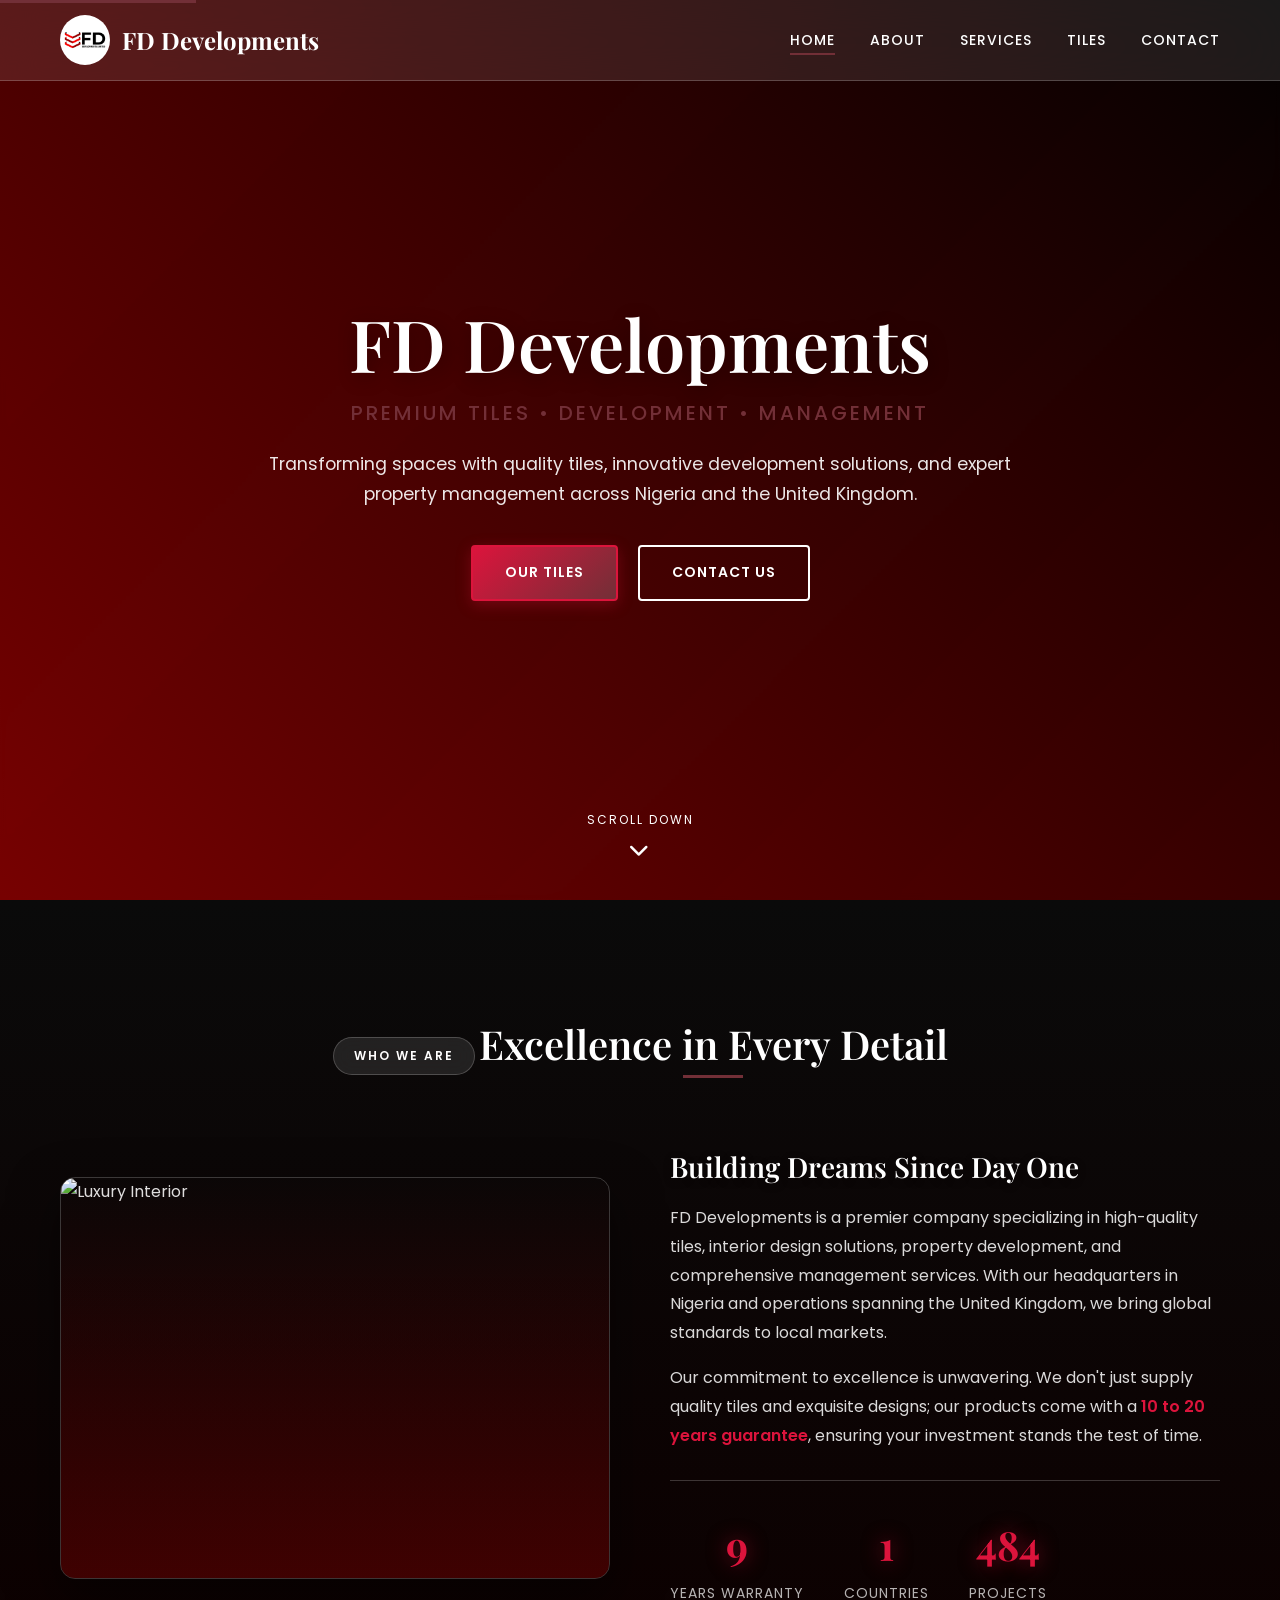
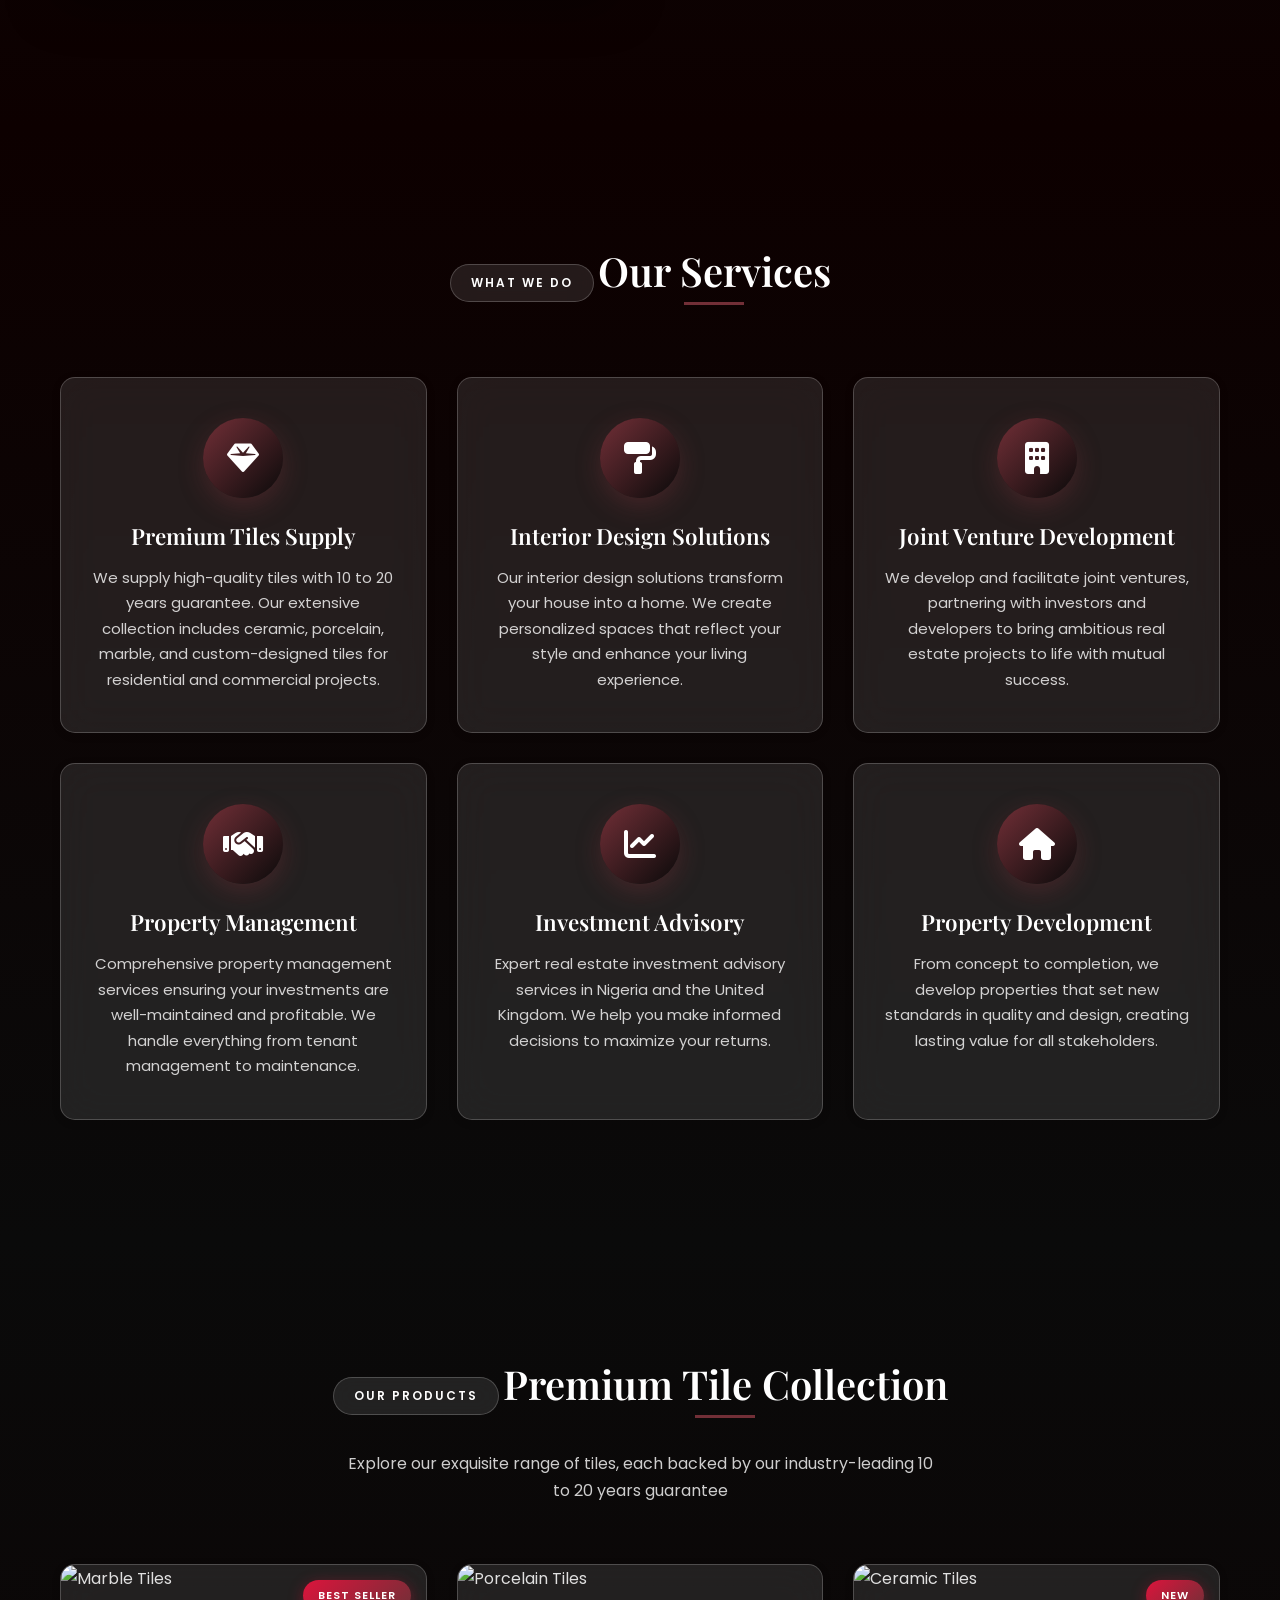
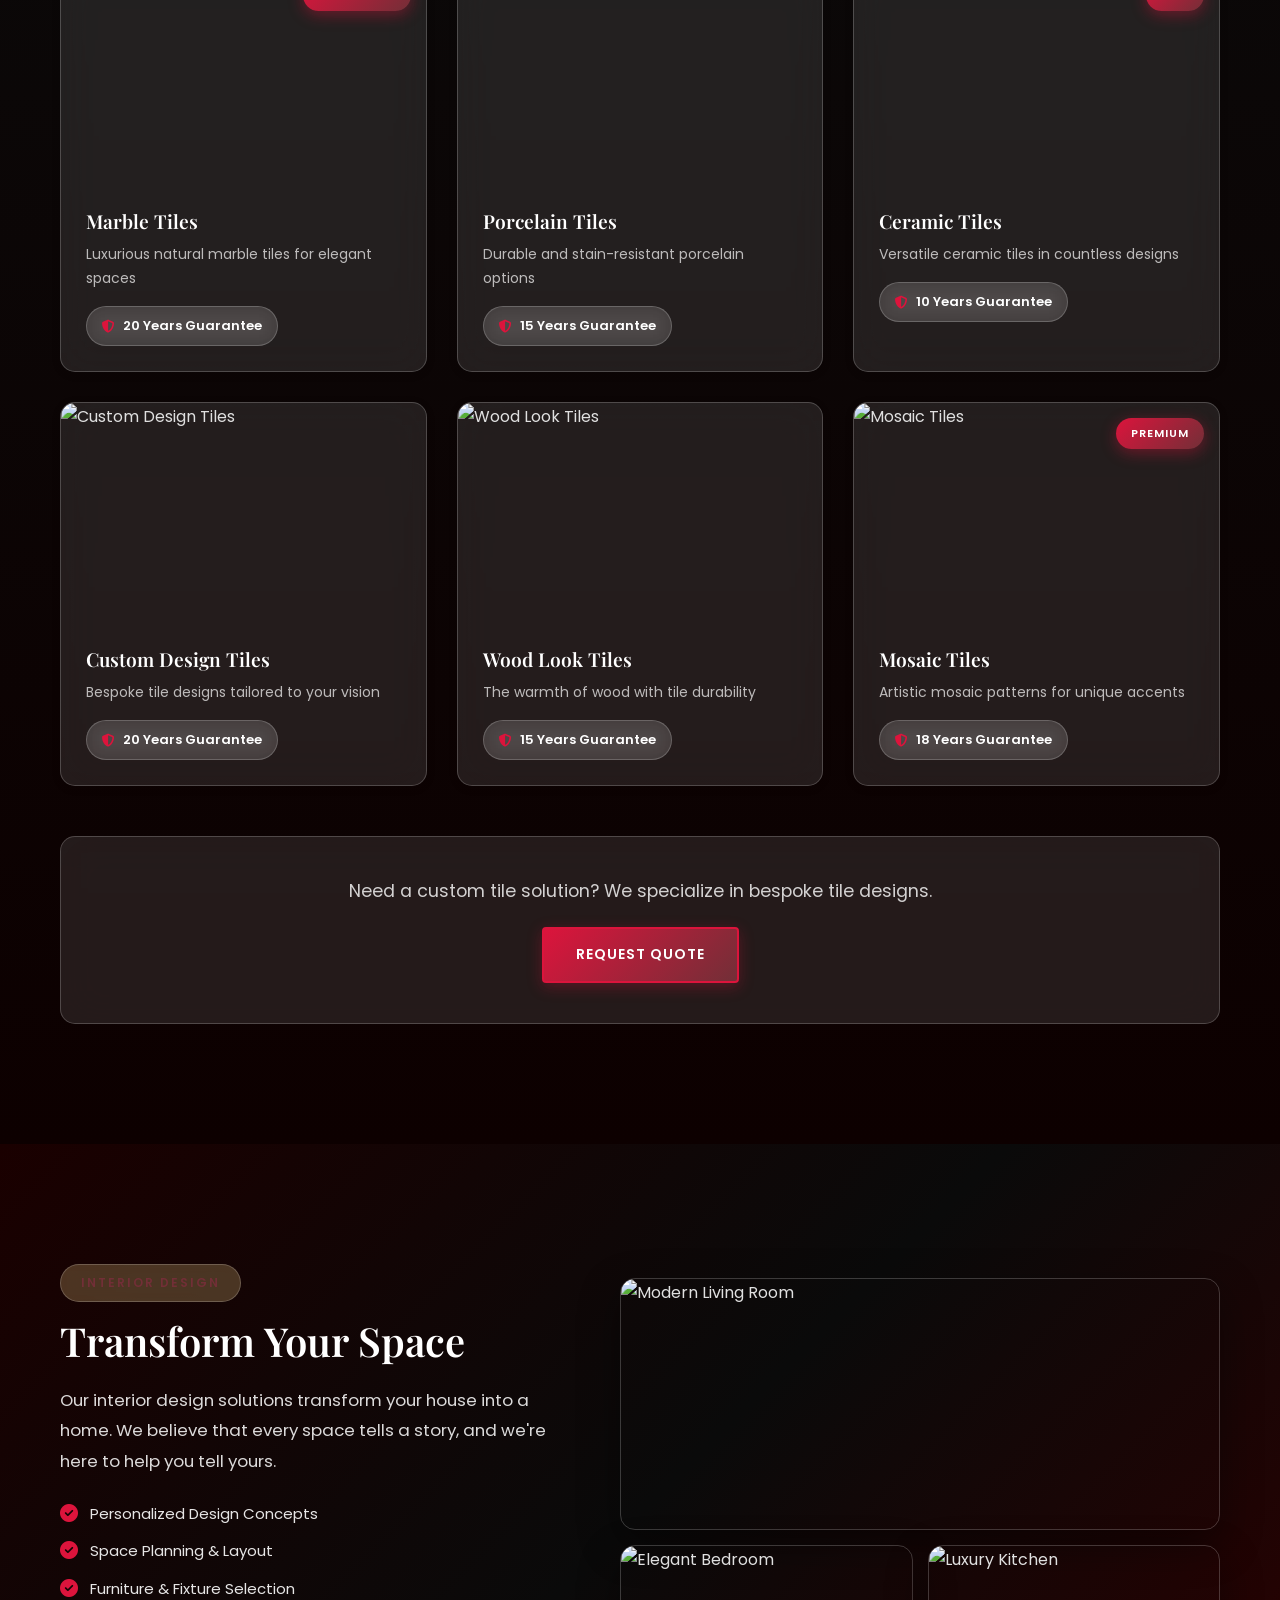
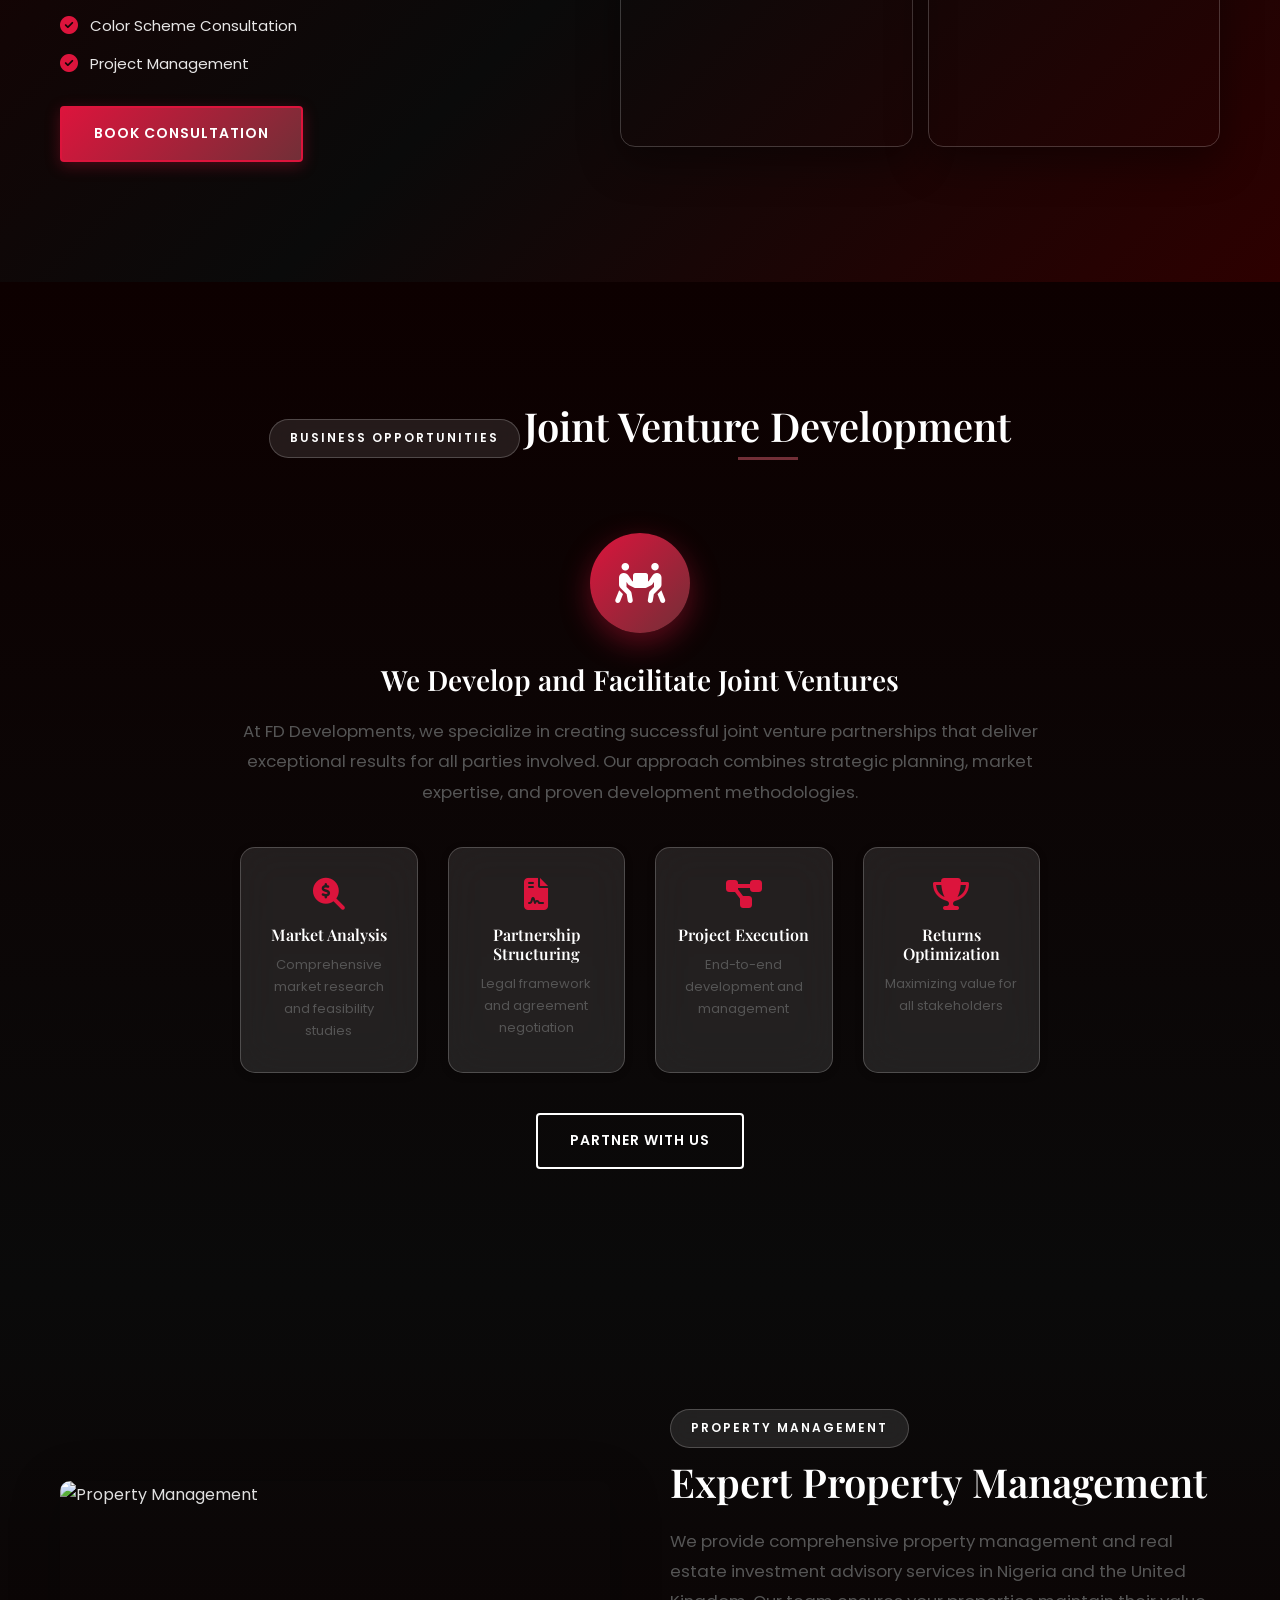
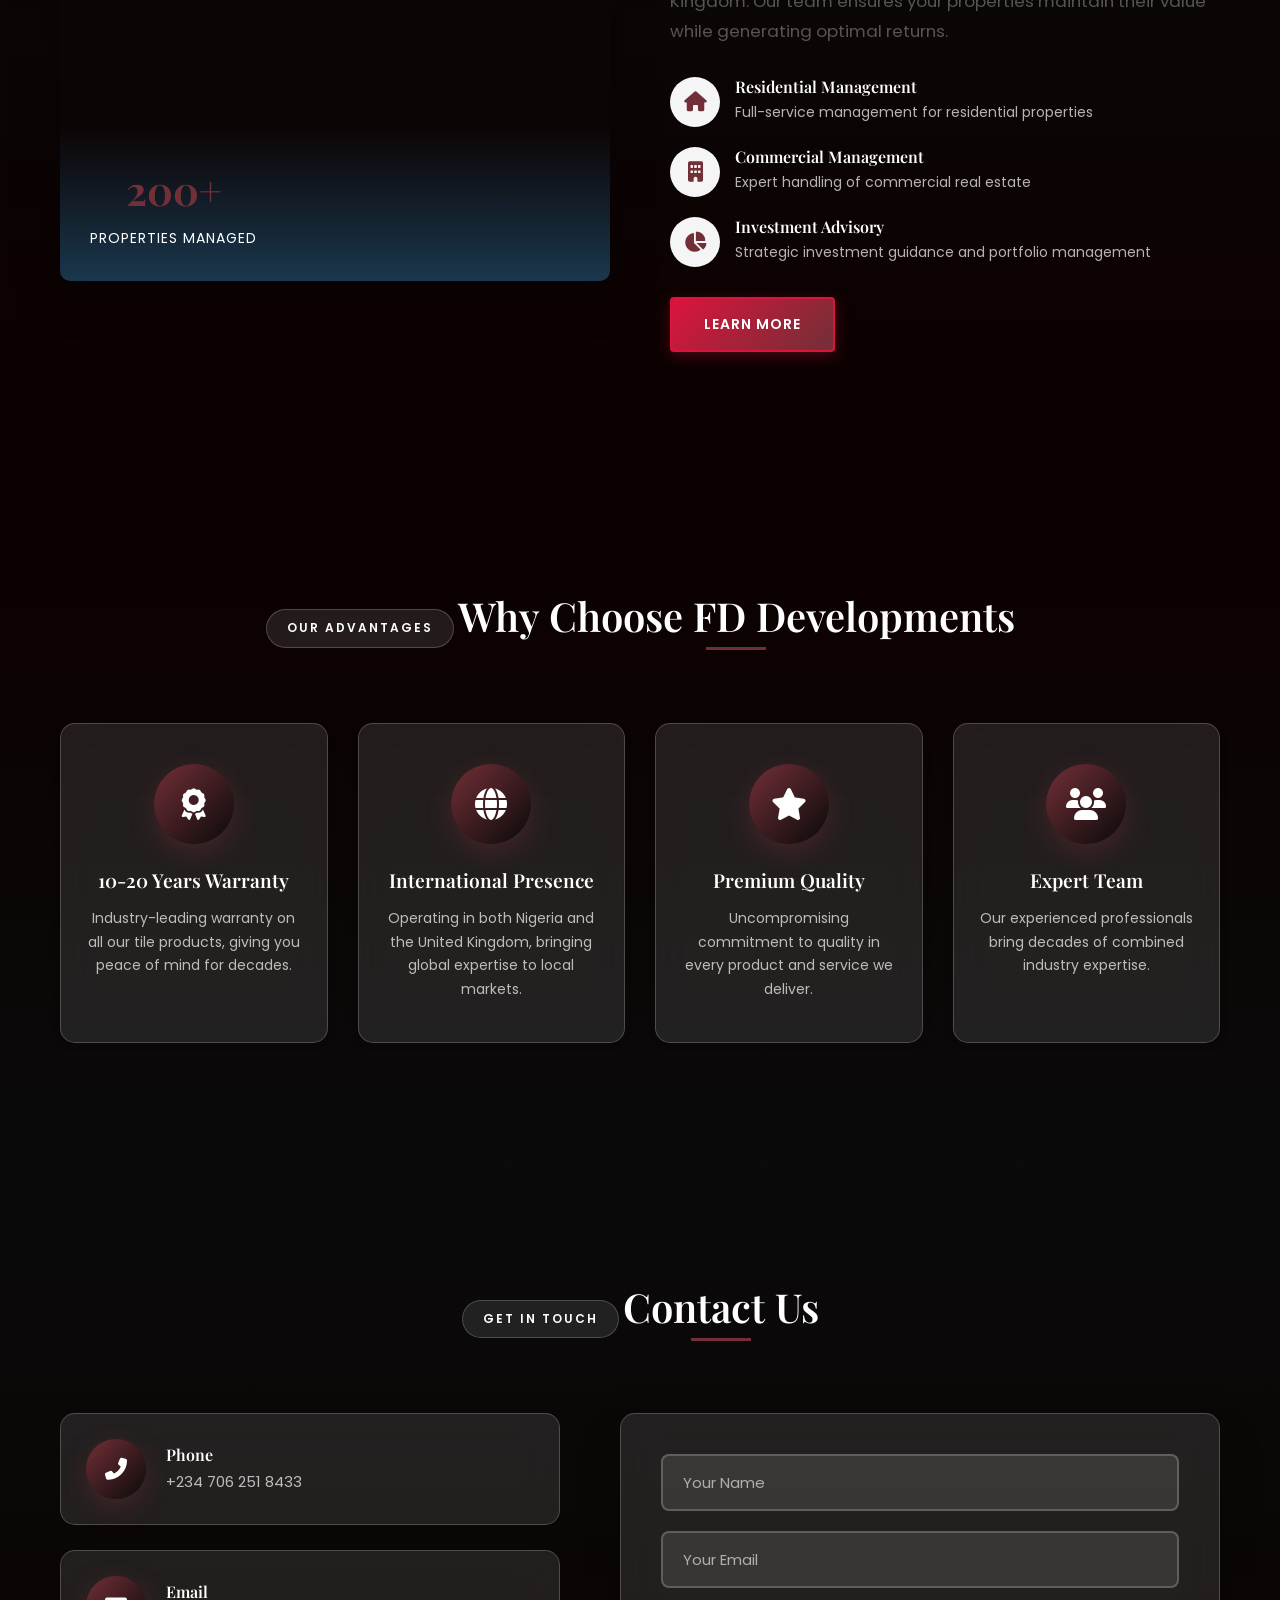
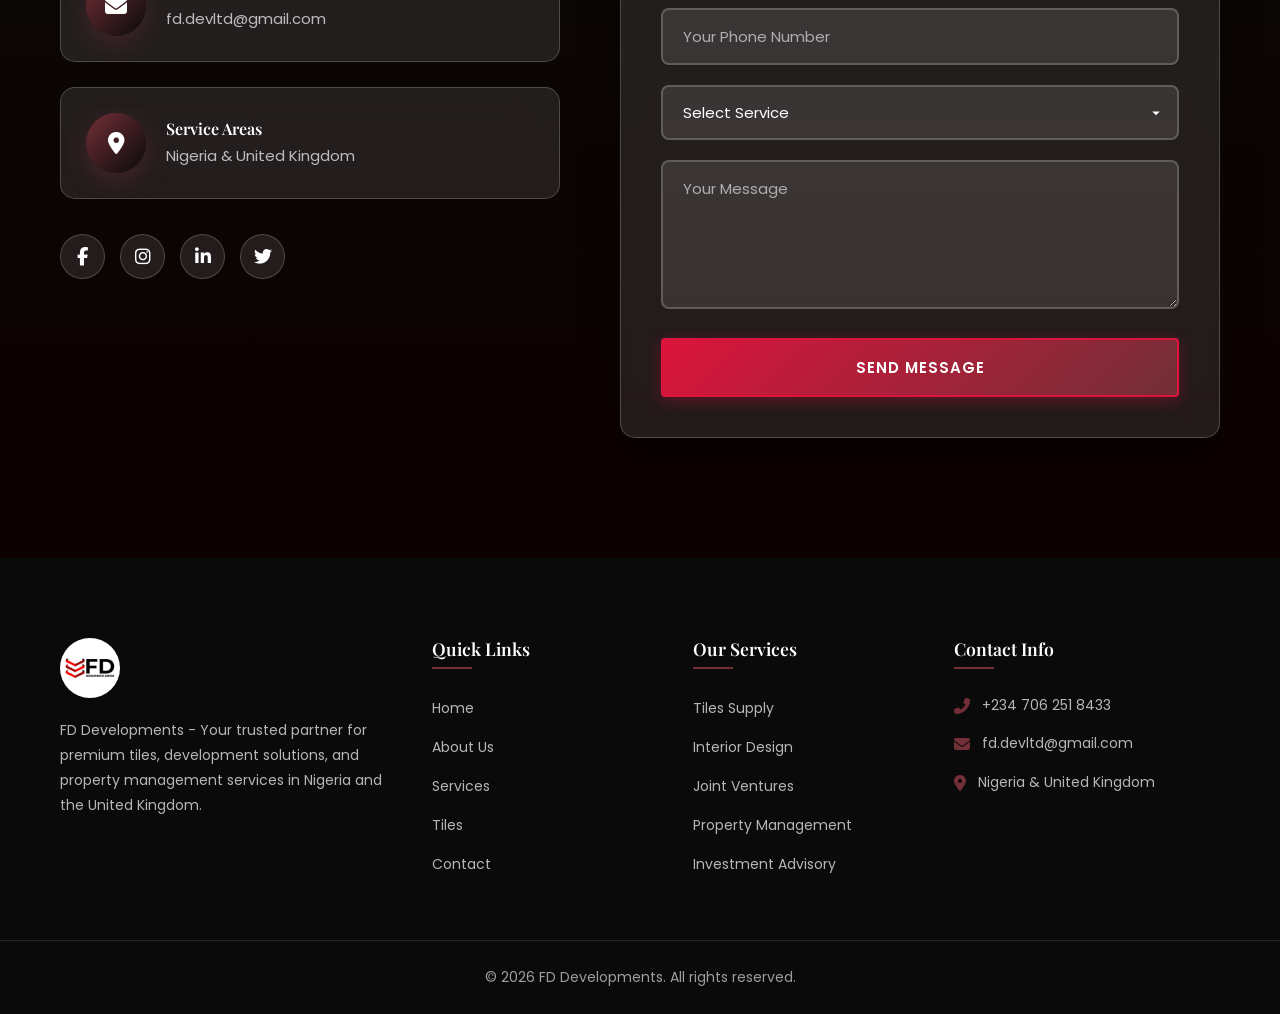
==== commit 4847783c: "Initial git commit" ====
--- a/index.html
+++ b/index.html
@@ -1,815 +1,514 @@
-<!DOCTYPE html>
-<html lang="en" data-theme="dark">
-<head>
-  <meta charset="UTF-8">
-  <meta name="viewport" content="width=device-width, initial-scale=1.0">
-  <meta name="description" content="FD Developments Limited - Premium Nigerian Real Estate and Property Development company. Building Tomorrow's Landmarks Today. Luxury homes, commercial projects, and Spanish porcelain tiles.">
-  <meta name="keywords" content="FD Developments, Nigerian Real Estate, Property Development, Luxury Homes, Commercial Projects, Spanish Porcelain Tiles, Lagos Real Estate">
-  <meta name="author" content="FD Developments Limited">
-  <meta property="og:title" content="FD Developments Limited - Building Tomorrow's Landmarks Today">
-  <meta property="og:description" content="Premium Nigerian Real Estate and Property Development company specializing in luxury developments, interiors, and project management.">
-  <meta property="og:type" content="website">
-  <meta property="og:url" content="https://fddevelopments.com">
-  <title>FD Developments Limited | Building Tomorrow's Landmarks Today</title>
-
-  <!-- Google Fonts -->
-  <link rel="preconnect" href="https://fonts.googleapis.com">
-  <link rel="preconnect" href="https://fonts.gstatic.com" crossorigin>
-  <link href="https://fonts.googleapis.com/css2?family=Bebas+Neue&family=Poppins:wght@300;400;500;600&family=Montserrat:wght@500;600;700&display=swap" rel="stylesheet">
-
-  <!-- CSS -->
-  <link rel="stylesheet" href="css/style.css">
-  <link rel="stylesheet" href="css/animations.css">
-  <link rel="stylesheet" href="css/responsive.css">
-
-  <!-- Favicon -->
-  <link rel="icon" type="image/svg+xml" href="data:image/svg+xml,<svg xmlns='http://www.w3.org/2000/svg' viewBox='0 0 100 100'><rect width='100' height='100' rx='20' fill='%23C1121F'/><text x='50' y='68' font-size='50' font-family='Arial' font-weight='bold' fill='white' text-anchor='middle'>FD</text></svg>">
-</head>
-<body>
-  <!-- Skip Link -->
-  <a href="#main-content" class="skip-link">Skip to main content</a>
-
-  <!-- Loading Screen -->
-  <div class="loader" id="loader" aria-hidden="true">
-    <div class="loader-logo">FD<span>.</span></div>
-    <div class="loader-bar"></div>
-    <div class="loader-text">Building Tomorrow's Landmarks</div>
-  </div>
-
-  <!-- Custom Cursor -->
-  <div class="cursor-dot" id="cursorDot"></div>
-  <div class="cursor-ring" id="cursorRing"></div>
-
-  <!-- Scroll Progress -->
-  <div class="scroll-progress" id="scrollProgress"></div>
-
-  <!-- Page Transition -->
-  <div class="page-transition" id="pageTransition">
-    <div class="page-transition-logo">FD<span style="color:#fff">.</span></div>
-  </div>
-
-  <!-- Navigation -->
-  <nav class="navbar" id="navbar" aria-label="Main navigation">
-    <div class="container navbar-inner">
-      <a href="index.html" class="logo" aria-label="FD Developments Home">
-        <div class="logo-mark">FD</div>
-        <div class="logo-text">
-          <strong>FD <span>DEVELOPMENTS</span></strong>
-          <small>Building Tomorrow's Landmarks</small>
-        </div>
-      </a>
-
-      <ul class="nav-menu" id="navMenu">
-        <li><a href="index.html" class="nav-link active">Home</a></li>
-        <li><a href="about.html" class="nav-link">About</a></li>
-        <li class="has-megamenu">
-          <a href="services.html" class="nav-link" id="servicesLink">Services</a>
-          <div class="mega-menu" id="megaMenu">
-            <div class="container">
-              <div class="mega-menu-grid">
-                <div class="mega-menu-links">
-                  <div class="mega-menu-column">
-                    <h4>Development</h4>
-                    <ul>
-                      <li><a href="services.html#property-development">Property Development</a></li>
-                      <li><a href="services.html#building-construction">Building Construction</a></li>
-                      <li><a href="services.html#real-estate">Real Estate Development</a></li>
-                      <li><a href="services.html#project-management">Project Management</a></li>
-                    </ul>
-                  </div>
-                  <div class="mega-menu-column">
-                    <h4>Design & Finishing</h4>
-                    <ul>
-                      <li><a href="services.html#interior-design">Interior Design</a></li>
-                      <li><a href="services.html#luxury-finishing">Luxury Finishing</a></li>
-                      <li><a href="services.html#porcelain-tiles">Spanish Porcelain Tiles</a></li>
-                      <li><a href="services.html#renovation">Renovation</a></li>
-                    </ul>
-                  </div>
-                  <div class="mega-menu-column">
-                    <h4>Property Types</h4>
-                    <ul>
-                      <li><a href="projects.html#residential">Residential Projects</a></li>
-                      <li><a href="projects.html#commercial">Commercial Projects</a></li>
-                      <li><a href="projects.html#luxury-homes">Luxury Homes</a></li>
-                      <li><a href="projects.html#apartments">Apartments</a></li>
-                    </ul>
-                  </div>
-                </div>
-                <div class="mega-menu-featured">
-                  <div>
-                    <h3>Featured Development</h3>
-                    <p>Discover our latest luxury residential project in Victoria Island, Lagos.</p>
-                  </div>
-                  <a href="projects.html" class="btn btn-primary btn-sm">View Projects</a>
-                </div>
-              </div>
-            </div>
-          </div>
-        </li>
-        <li><a href="projects.html" class="nav-link">Projects</a></li>
-        <li><a href="gallery.html" class="nav-link">Gallery</a></li>
-        <li><a href="contact.html" class="nav-link">Contact</a></li>
-      </ul>
-
-      <div class="nav-actions">
-        <button class="nav-action-btn theme-toggle" id="themeToggle" aria-label="Toggle dark/light mode">
-          <svg class="icon-moon" viewBox="0 0 24 24" fill="none" stroke="currentColor" stroke-width="2"><path d="M21 12.79A9 9 0 1 1 11.21 3 7 7 0 0 0 21 12.79z"/></svg>
-          <svg class="icon-sun" viewBox="0 0 24 24" fill="none" stroke="currentColor" stroke-width="2"><circle cx="12" cy="12" r="5"/><line x1="12" y1="1" x2="12" y2="3"/><line x1="12" y1="21" x2="12" y2="23"/><line x1="4.22" y1="4.22" x2="5.64" y2="5.64"/><line x1="18.36" y1="18.36" x2="19.78" y2="19.78"/><line x1="1" y1="12" x2="3" y2="12"/><line x1="21" y1="12" x2="23" y2="12"/><line x1="4.22" y1="19.78" x2="5.64" y2="18.36"/><line x1="18.36" y1="5.64" x2="19.78" y2="4.22"/></svg>
-        </button>
-        <button class="nav-action-btn" id="searchToggle" aria-label="Search">
-          <svg viewBox="0 0 24 24" fill="none" stroke="currentColor" stroke-width="2"><circle cx="11" cy="11" r="8"/><line x1="21" y1="21" x2="16.65" y2="16.65"/></svg>
-        </button>
-        <a href="contact.html" class="btn btn-primary btn-sm nav-cta">Get Started</a>
-        <button class="mobile-menu-toggle" id="mobileMenuToggle" aria-label="Open menu">
-          <span></span><span></span><span></span>
-        </button>
-      </div>
-    </div>
-  </nav>
-
-  <!-- Mobile Menu -->
-  <div class="mobile-menu" id="mobileMenu">
-    <ul class="mobile-menu-links">
-      <li><a href="index.html" class="active">Home</a></li>
-      <li><a href="about.html">About</a></li>
-      <li><a href="services.html">Services</a></li>
-      <li><a href="projects.html">Projects</a></li>
-      <li><a href="gallery.html">Gallery</a></li>
-      <li><a href="contact.html">Contact</a></li>
-    </ul>
-    <div class="mobile-menu-footer">
-      <div class="mobile-menu-social">
-        <a href="#" aria-label="Facebook"><svg viewBox="0 0 24 24" fill="currentColor"><path d="M18 2h-3a5 5 0 0 0-5 5v3H7v4h3v8h4v-8h3l1-4h-4V7a1 1 0 0 1 1-1h3z"/></svg></a>
-        <a href="#" aria-label="Instagram"><svg viewBox="0 0 24 24" fill="none" stroke="currentColor" stroke-width="2"><rect x="2" y="2" width="20" height="20" rx="5"/><path d="M16 11.37A4 4 0 1 1 12.63 8 4 4 0 0 1 16 11.37z"/><line x1="17.5" y1="6.5" x2="17.51" y2="6.5"/></svg></a>
-        <a href="#" aria-label="LinkedIn"><svg viewBox="0 0 24 24" fill="currentColor"><path d="M16 8a6 6 0 0 1 6 6v7h-4v-7a2 2 0 0 0-2-2 2 2 0 0 0-2 2v7h-4V9h4v1.5A6 6 0 0 1 16 8z"/><rect x="2" y="9" width="4" height="12"/><circle cx="4" cy="4" r="2"/></svg></a>
-        <a href="#" aria-label="X (Twitter)"><svg viewBox="0 0 24 24" fill="currentColor"><path d="M18.244 2.25h3.308l-7.227 8.26 8.502 11.24H16.17l-5.214-6.817L4.99 21.75H1.68l7.73-8.835L1.254 2.25H8.08l4.713 6.231zm-1.161 17.52h1.833L7.084 4.126H5.117z"/></svg></a>
-      </div>
-      <p class="mobile-menu-copy">© 2026 FD Developments Limited</p>
-    </div>
-  </div>
-
-  <!-- Search Overlay -->
-  <div class="search-overlay" id="searchOverlay">
-    <button class="search-close" id="searchClose" aria-label="Close search">×</button>
-    <div class="search-overlay-inner">
-      <form class="search-form" role="search">
-        <input type="search" placeholder="Search projects, services..." aria-label="Search">
-        <button type="submit" aria-label="Submit search">
-          <svg viewBox="0 0 24 24" fill="none" stroke="currentColor" stroke-width="2"><circle cx="11" cy="11" r="8"/><line x1="21" y1="21" x2="16.65" y2="16.65"/></svg>
-        </button>
-      </form>
-      <p class="search-hint">Press ESC to close</p>
-    </div>
-  </div>
-
-  <main id="main-content">
-    <!-- Hero Section -->
-    <section class="hero" id="home" aria-label="Hero">
-      <div class="hero-slider" id="heroSlider">
-        <div class="hero-slide active" style="background-image: url('https://images.unsplash.com/photo-1600596542815-ffad4c1539a9?w=1920&q=80')"></div>
-        <div class="hero-slide" style="background-image: url('https://images.unsplash.com/photo-1600607687939-ce8a6c25118c?w=1920&q=80')"></div>
-        <div class="hero-slide" style="background-image: url('https://images.unsplash.com/photo-1600566753190-17f0baa2a6c3?w=1920&q=80')"></div>
-        <div class="hero-slide" style="background-image: url('https://images.unsplash.com/photo-1600047509807-ba8f99d2cdde?w=1920&q=80')"></div>
-      </div>
-
-      <div class="floating-shape floating-shape-1"></div>
-      <div class="floating-shape floating-shape-2"></div>
-
-      <div class="container">
-        <div class="hero-content">
-          <div class="hero-eyebrow">FD Developments Limited</div>
-          <h1 class="hero-title">
-            <span class="hero-title-line"><span>Building Tomorrow's</span></span>
-            <span class="hero-title-line"><span><span class="typed-text" id="typedText"></span><span class="typed-cursor"></span></span></span>
-          </h1>
-          <p class="hero-description">
-            We craft exceptional living and commercial spaces across Nigeria — combining architectural excellence, premium materials, and uncompromising quality to create landmarks that stand the test of time.
-          </p>
-          <div class="hero-actions">
-            <a href="projects.html" class="btn btn-primary btn-lg btn-shine">Explore Projects <span class="btn-icon">→</span></a>
-            <a href="contact.html" class="btn btn-outline btn-lg">Contact Us</a>
-          </div>
-          <div class="hero-stats">
-            <div class="hero-stat">
-              <strong><span data-counter="15">0</span>+</strong>
-              <small>Years Experience</small>
-            </div>
-            <div class="hero-stat">
-              <strong><span data-counter="120">0</span>+</strong>
-              <small>Projects Delivered</small>
-            </div>
-            <div class="hero-stat">
-              <strong><span data-counter="98">0</span>%</strong>
-              <small>Client Satisfaction</small>
-            </div>
-          </div>
-        </div>
-      </div>
-
-      <div class="hero-slider-controls">
-        <button class="hero-slider-btn" id="heroPrev" aria-label="Previous slide">
-          <svg viewBox="0 0 24 24" fill="none" stroke="currentColor" stroke-width="2"><polyline points="15 18 9 12 15 6"/></svg>
-        </button>
-        <button class="hero-slider-btn" id="heroNext" aria-label="Next slide">
-          <svg viewBox="0 0 24 24" fill="none" stroke="currentColor" stroke-width="2"><polyline points="9 18 15 12 9 6"/></svg>
-        </button>
-      </div>
-
-      <a href="#intro" class="hero-scroll-indicator" aria-label="Scroll down">
-        <div class="scroll-mouse"></div>
-        <span>Scroll</span>
-      </a>
-    </section>
-
-    <!-- Company Introduction -->
-    <section class="section" id="intro">
-      <div class="container">
-        <div class="about-grid">
-          <div class="about-image-wrap" data-animate="fade-right">
-            <div class="about-image-accent"></div>
-            <div class="about-image-main">
-              <img src="https://images.unsplash.com/photo-1600585154340-be6161a56a0c?w=800&q=80" alt="Luxury modern home exterior" loading="lazy">
-            </div>
-            <div class="about-image-badge">
-              <strong>15+</strong>
-              <span>Years of Excellence</span>
-            </div>
-          </div>
-          <div class="about-content" data-animate="fade-left">
-            <div class="section-eyebrow">Welcome to FD Developments</div>
-            <h2>Redefining <span class="text-red">Luxury Living</span> in Nigeria</h2>
-            <p>
-              FD Developments Limited is a premier Nigerian real estate and property development company dedicated to creating world-class residential and commercial spaces. From luxury homes to premium commercial developments, we bring architectural excellence and sophisticated design to every project.
-            </p>
-            <p>
-              Our commitment to quality extends beyond construction — we supply high-quality Spanish porcelain tiles, provide expert project management, and deliver luxury interiors that transform spaces into extraordinary living experiences.
-            </p>
-            <div class="about-features">
-              <div class="about-feature">
-                <div class="about-feature-icon">
-                  <svg viewBox="0 0 24 24" fill="none" stroke="currentColor" stroke-width="2"><path d="M22 11.08V12a10 10 0 1 1-5.93-9.14"/><polyline points="22 4 12 14.01 9 11.01"/></svg>
-                </div>
-                Certified Quality
-              </div>
-              <div class="about-feature">
-                <div class="about-feature-icon">
-                  <svg viewBox="0 0 24 24" fill="none" stroke="currentColor" stroke-width="2"><path d="M12 22s8-4 8-10V5l-8-3-8 3v7c0 6 8 10 8 10z"/></svg>
-                </div>
-                Trusted & Reliable
-              </div>
-              <div class="about-feature">
-                <div class="about-feature-icon">
-                  <svg viewBox="0 0 24 24" fill="none" stroke="currentColor" stroke-width="2"><path d="M17 21v-2a4 4 0 0 0-4-4H5a4 4 0 0 0-4 4v2"/><circle cx="9" cy="7" r="4"/><path d="M23 21v-2a4 4 0 0 0-3-3.87"/><path d="M16 3.13a4 4 0 0 1 0 7.75"/></svg>
-                </div>
-                Expert Team
-              </div>
-              <div class="about-feature">
-                <div class="about-feature-icon">
-                  <svg viewBox="0 0 24 24" fill="none" stroke="currentColor" stroke-width="2"><polygon points="13 2 3 14 12 14 11 22 21 10 12 10 13 2"/></svg>
-                </div>
-                Innovative Design
-              </div>
-            </div>
-            <a href="about.html" class="btn btn-primary btn-animated">Learn More About Us <span class="btn-icon">→</span></a>
-          </div>
-        </div>
-      </div>
-    </section>
-
-    <!-- Featured Projects -->
-    <section class="section section-alt" id="featured-projects">
-      <div class="container">
-        <div class="section-header center" data-animate="fade-up">
-          <div class="section-eyebrow">Our Portfolio</div>
-          <h2 class="section-title">Featured <span class="text-red">Developments</span></h2>
-          <p class="section-subtitle">Explore our signature projects that showcase our commitment to architectural excellence and premium quality.</p>
-        </div>
-        <div class="projects-grid">
-          <article class="project-card" data-animate="fade-up" data-delay="1" data-project="1">
-            <div class="project-card-image">
-              <img src="https://images.unsplash.com/photo-1600585154340-be6161a56a0c?w=600&q=80" alt="Luxury Villa in Victoria Island" loading="lazy">
-              <div class="project-card-overlay">
-                <span class="project-card-category">Luxury Homes</span>
-                <h3>Victoria Island Villa</h3>
-                <p>5-bedroom luxury villa with infinity pool</p>
-              </div>
-            </div>
-            <div class="project-card-info">
-              <div>
-                <h3>Victoria Island Villa</h3>
-                <span>Luxury Homes</span>
-              </div>
-              <div class="project-card-arrow">
-                <svg viewBox="0 0 24 24" fill="none" stroke="currentColor" stroke-width="2"><line x1="7" y1="17" x2="17" y2="7"/><polyline points="7 7 17 7 17 17"/></svg>
-              </div>
-            </div>
-          </article>
-          <article class="project-card" data-animate="fade-up" data-delay="2" data-project="2">
-            <div class="project-card-image">
-              <img src="https://images.unsplash.com/photo-1600607687939-ce8a6c25118c?w=600&q=80" alt="Lekki Phase 1 Residence" loading="lazy">
-              <div class="project-card-overlay">
-                <span class="project-card-category">Residential</span>
-                <h3>Lekki Phase 1 Residence</h3>
-                <p>Contemporary family home with smart features</p>
-              </div>
-            </div>
-            <div class="project-card-info">
-              <div>
-                <h3>Lekki Phase 1 Residence</h3>
-                <span>Residential</span>
-              </div>
-              <div class="project-card-arrow">
-                <svg viewBox="0 0 24 24" fill="none" stroke="currentColor" stroke-width="2"><line x1="7" y1="17" x2="17" y2="7"/><polyline points="7 7 17 7 17 17"/></svg>
-              </div>
-            </div>
-          </article>
-          <article class="project-card" data-animate="fade-up" data-delay="3" data-project="3">
-            <div class="project-card-image">
-              <img src="https://images.unsplash.com/photo-1600566753190-17f0baa2a6c3?w=600&q=80" alt="Ikeja Commercial Tower" loading="lazy">
-              <div class="project-card-overlay">
-                <span class="project-card-category">Commercial</span>
-                <h3>Ikeja Commercial Tower</h3>
-                <p>Premium office spaces in the heart of Ikeja</p>
-              </div>
-            </div>
-            <div class="project-card-info">
-              <div>
-                <h3>Ikeja Commercial Tower</h3>
-                <span>Commercial</span>
-              </div>
-              <div class="project-card-arrow">
-                <svg viewBox="0 0 24 24" fill="none" stroke="currentColor" stroke-width="2"><line x1="7" y1="17" x2="17" y2="7"/><polyline points="7 7 17 7 17 17"/></svg>
-              </div>
-            </div>
-          </article>
-        </div>
-        <div class="text-center" style="margin-top: 48px;" data-animate="fade-up">
-          <a href="projects.html" class="btn btn-outline-dark btn-lg">View All Projects <span class="btn-icon">→</span></a>
-        </div>
-      </div>
-    </section>
-
-    <!-- Why Choose Us -->
-    <section class="section" id="why-us">
-      <div class="container">
-        <div class="section-header center" data-animate="fade-up">
-          <div class="section-eyebrow">Why Choose Us</div>
-          <h2 class="section-title">The FD <span class="text-red">Advantage</span></h2>
-          <p class="section-subtitle">We deliver more than buildings — we create lasting value through exceptional quality and unwavering commitment.</p>
-        </div>
-        <div class="why-grid">
-          <div class="why-card" data-animate="fade-up" data-delay="1">
-            <div class="why-card-icon">
-              <svg viewBox="0 0 24 24" fill="none" stroke="currentColor" stroke-width="2"><path d="M12 22s8-4 8-10V5l-8-3-8 3v7c0 6 8 10 8 10z"/></svg>
-            </div>
-            <h3>Uncompromising Quality</h3>
-            <p>Premium materials and meticulous craftsmanship in every project we deliver.</p>
-          </div>
-          <div class="why-card" data-animate="fade-up" data-delay="2">
-            <div class="why-card-icon">
-              <svg viewBox="0 0 24 24" fill="none" stroke="currentColor" stroke-width="2"><path d="M17 21v-2a4 4 0 0 0-4-4H5a4 4 0 0 0-4 4v2"/><circle cx="9" cy="7" r="4"/><path d="M23 21v-2a4 4 0 0 0-3-3.87"/><path d="M16 3.13a4 4 0 0 1 0 7.75"/></svg>
-            </div>
-            <h3>Expert Team</h3>
-            <p>Seasoned architects, engineers, and project managers dedicated to excellence.</p>
-          </div>
-          <div class="why-card" data-animate="fade-up" data-delay="3">
-            <div class="why-card-icon">
-              <svg viewBox="0 0 24 24" fill="none" stroke="currentColor" stroke-width="2"><polygon points="13 2 3 14 12 14 11 22 21 10 12 10 13 2"/></svg>
-            </div>
-            <h3>Innovative Design</h3>
-            <p>Contemporary architecture that blends functionality with sophisticated aesthetics.</p>
-          </div>
-          <div class="why-card" data-animate="fade-up" data-delay="4">
-            <div class="why-card-icon">
-              <svg viewBox="0 0 24 24" fill="none" stroke="currentColor" stroke-width="2"><path d="M22 11.08V12a10 10 0 1 1-5.93-9.14"/><polyline points="22 4 12 14.01 9 11.01"/></svg>
-            </div>
-            <h3>On-Time Delivery</h3>
-            <p>Proven track record of completing projects on schedule and within budget.</p>
-          </div>
-        </div>
-      </div>
-    </section>
-
-    <!-- Services Preview -->
-    <section class="section section-dark" id="services-preview">
-      <div class="container">
-        <div class="section-header center" data-animate="fade-up">
-          <div class="section-eyebrow">What We Do</div>
-          <h2 class="section-title">Our <span class="text-red">Services</span></h2>
-          <p class="section-subtitle">Comprehensive real estate and development solutions tailored to your needs.</p>
-        </div>
-        <div class="services-grid">
-          <div class="service-card" data-animate="fade-up" data-delay="1">
-            <div class="service-card-icon">
-              <svg viewBox="0 0 24 24" fill="none" stroke="currentColor" stroke-width="2"><path d="M3 21h18"/><path d="M5 21V7l8-4v18"/><path d="M19 21V11l-6-4"/></svg>
-            </div>
-            <h3>Property Development</h3>
-            <p>End-to-end development of premium residential and commercial properties.</p>
-            <a href="services.html" class="service-card-link">Learn More <svg viewBox="0 0 24 24" fill="none" stroke="currentColor" stroke-width="2"><line x1="5" y1="12" x2="19" y2="12"/><polyline points="12 5 19 12 12 19"/></svg></a>
-          </div>
-          <div class="service-card" data-animate="fade-up" data-delay="2">
-            <div class="service-card-icon">
-              <svg viewBox="0 0 24 24" fill="none" stroke="currentColor" stroke-width="2"><path d="M14.7 6.3a1 1 0 0 0 0 1.4l1.6 1.6a1 1 0 0 0 1.4 0l3.77-3.77a6 6 0 0 1-7.94 7.94l-6.91 6.91a2.12 2.12 0 0 1-3-3l6.91-6.91a6 6 0 0 1 7.94-7.94l-3.76 3.76z"/></svg>
-            </div>
-            <h3>Interior Design</h3>
-            <p>Luxury interior design that transforms spaces into extraordinary experiences.</p>
-            <a href="services.html" class="service-card-link">Learn More <svg viewBox="0 0 24 24" fill="none" stroke="currentColor" stroke-width="2"><line x1="5" y1="12" x2="19" y2="12"/><polyline points="12 5 19 12 12 19"/></svg></a>
-          </div>
-          <div class="service-card" data-animate="fade-up" data-delay="3">
-            <div class="service-card-icon">
-              <svg viewBox="0 0 24 24" fill="none" stroke="currentColor" stroke-width="2"><rect x="3" y="3" width="7" height="7"/><rect x="14" y="3" width="7" height="7"/><rect x="14" y="14" width="7" height="7"/><rect x="3" y="14" width="7" height="7"/></svg>
-            </div>
-            <h3>Spanish Porcelain Tiles</h3>
-            <p>Premium Spanish porcelain tiles for floors, walls, and luxury finishes.</p>
-            <a href="services.html" class="service-card-link">Learn More <svg viewBox="0 0 24 24" fill="none" stroke="currentColor" stroke-width="2"><line x1="5" y1="12" x2="19" y2="12"/><polyline points="12 5 19 12 12 19"/></svg></a>
-          </div>
-        </div>
-        <div class="text-center" style="margin-top: 48px;" data-animate="fade-up">
-          <a href="services.html" class="btn btn-primary btn-lg">View All Services <span class="btn-icon">→</span></a>
-        </div>
-      </div>
-    </section>
-
-    <!-- Our Process -->
-    <section class="section" id="process">
-      <div class="container">
-        <div class="section-header center" data-animate="fade-up">
-          <div class="section-eyebrow">How We Work</div>
-          <h2 class="section-title">Our <span class="text-red">Process</span></h2>
-          <p class="section-subtitle">A streamlined approach that ensures transparency, quality, and exceptional results.</p>
-        </div>
-        <div class="process-grid">
-          <div class="process-step" data-animate="fade-up" data-delay="1">
-            <div class="process-step-number">01</div>
-            <h3>Consultation</h3>
-            <p>We understand your vision, requirements, and budget through detailed consultation.</p>
-          </div>
-          <div class="process-step" data-animate="fade-up" data-delay="2">
-            <div class="process-step-number">02</div>
-            <h3>Design & Planning</h3>
-            <p>Our architects create innovative designs and comprehensive project plans.</p>
-          </div>
-          <div class="process-step" data-animate="fade-up" data-delay="3">
-            <div class="process-step-number">03</div>
-            <h3>Construction</h3>
-            <p>Expert execution with premium materials and rigorous quality control.</p>
-          </div>
-          <div class="process-step" data-animate="fade-up" data-delay="4">
-            <div class="process-step-number">04</div>
-            <h3>Handover</h3>
-            <p>We deliver your completed project with full documentation and support.</p>
-          </div>
-        </div>
-      </div>
-    </section>
-
-    <!-- Statistics -->
-    <section class="stats-section" style="background-image: url('https://images.unsplash.com/photo-1600585154340-be6161a56a0c?w=1920&q=80');" id="stats">
-      <div class="container">
-        <div class="stats-grid">
-          <div class="stat-item" data-animate="fade-up" data-delay="1">
-            <div class="stat-icon">
-              <svg viewBox="0 0 24 24" fill="none" stroke="currentColor" stroke-width="2"><path d="M3 21h18"/><path d="M5 21V7l8-4v18"/><path d="M19 21V11l-6-4"/></svg>
-            </div>
-            <div class="stat-number"><span data-counter="120">0</span>+</div>
-            <div class="stat-label">Projects Completed</div>
-          </div>
-          <div class="stat-item" data-animate="fade-up" data-delay="2">
-            <div class="stat-icon">
-              <svg viewBox="0 0 24 24" fill="none" stroke="currentColor" stroke-width="2"><path d="M17 21v-2a4 4 0 0 0-4-4H5a4 4 0 0 0-4 4v2"/><circle cx="9" cy="7" r="4"/><path d="M23 21v-2a4 4 0 0 0-3-3.87"/><path d="M16 3.13a4 4 0 0 1 0 7.75"/></svg>
-            </div>
-            <div class="stat-number"><span data-counter="50">0</span>+</div>
-            <div class="stat-label">Expert Team Members</div>
-          </div>
-          <div class="stat-item" data-animate="fade-up" data-delay="3">
-            <div class="stat-icon">
-              <svg viewBox="0 0 24 24" fill="none" stroke="currentColor" stroke-width="2"><path d="M12 22s8-4 8-10V5l-8-3-8 3v7c0 6 8 10 8 10z"/></svg>
-            </div>
-            <div class="stat-number"><span data-counter="15">0</span>+</div>
-            <div class="stat-label">Years of Excellence</div>
-          </div>
-          <div class="stat-item" data-animate="fade-up" data-delay="4">
-            <div class="stat-icon">
-              <svg viewBox="0 0 24 24" fill="none" stroke="currentColor" stroke-width="2"><path d="M20.84 4.61a5.5 5.5 0 0 0-7.78 0L12 5.67l-1.06-1.06a5.5 5.5 0 0 0-7.78 7.78l1.06 1.06L12 21.23l7.78-7.78 1.06-1.06a5.5 5.5 0 0 0 0-7.78z"/></svg>
-            </div>
-            <div class="stat-number"><span data-counter="98">0</span>%</div>
-            <div class="stat-label">Client Satisfaction</div>
-          </div>
-        </div>
-      </div>
-    </section>
-
-    <!-- Gallery Preview -->
-    <section class="section" id="gallery-preview">
-      <div class="container">
-        <div class="section-header center" data-animate="fade-up">
-          <div class="section-eyebrow">Our Work</div>
-          <h2 class="section-title">Project <span class="text-red">Gallery</span></h2>
-          <p class="section-subtitle">A glimpse into the spaces we've created across Nigeria.</p>
-        </div>
-        <div class="gallery-masonry" id="homeGallery">
-          <div class="gallery-item" data-animate="fade-up" data-delay="1" data-category="residential">
-            <img src="https://images.unsplash.com/photo-1600585154340-be6161a56a0c?w=600&q=80" alt="Modern luxury home" loading="lazy">
-            <div class="gallery-item-overlay">
-              <h4>Modern Villa</h4>
-              <span>Residential</span>
-            </div>
-            <div class="gallery-item-zoom">
-              <svg viewBox="0 0 24 24" fill="none" stroke="currentColor" stroke-width="2"><circle cx="11" cy="11" r="8"/><line x1="21" y1="21" x2="16.65" y2="16.65"/></svg>
-            </div>
-          </div>
-          <div class="gallery-item" data-animate="fade-up" data-delay="2" data-category="interior">
-            <img src="https://images.unsplash.com/photo-1600607687939-ce8a6c25118c?w=600&q=80" alt="Luxury interior" loading="lazy">
-            <div class="gallery-item-overlay">
-              <h4>Luxury Interior</h4>
-              <span>Interior Design</span>
-            </div>
-            <div class="gallery-item-zoom">
-              <svg viewBox="0 0 24 24" fill="none" stroke="currentColor" stroke-width="2"><circle cx="11" cy="11" r="8"/><line x1="21" y1="21" x2="16.65" y2="16.65"/></svg>
-            </div>
-          </div>
-          <div class="gallery-item" data-animate="fade-up" data-delay="3" data-category="commercial">
-            <img src="https://images.unsplash.com/photo-1600566753190-17f0baa2a6c3?w=600&q=80" alt="Commercial building" loading="lazy">
-            <div class="gallery-item-overlay">
-              <h4>Commercial Tower</h4>
-              <span>Commercial</span>
-            </div>
-            <div class="gallery-item-zoom">
-              <svg viewBox="0 0 24 24" fill="none" stroke="currentColor" stroke-width="2"><circle cx="11" cy="11" r="8"/><line x1="21" y1="21" x2="16.65" y2="16.65"/></svg>
-            </div>
-          </div>
-          <div class="gallery-item" data-animate="fade-up" data-delay="4" data-category="tiles">
-            <img src="https://images.unsplash.com/photo-1600047509807-ba8f99d2cdde?w=600&q=80" alt="Porcelain tile flooring" loading="lazy">
-            <div class="gallery-item-overlay">
-              <h4>Porcelain Tiles</h4>
-              <span>Spanish Tiles</span>
-            </div>
-            <div class="gallery-item-zoom">
-              <svg viewBox="0 0 24 24" fill="none" stroke="currentColor" stroke-width="2"><circle cx="11" cy="11" r="8"/><line x1="21" y1="21" x2="16.65" y2="16.65"/></svg>
-            </div>
-          </div>
-          <div class="gallery-item" data-animate="fade-up" data-delay="5" data-category="residential">
-            <img src="https://images.unsplash.com/photo-1600607687929-6e0a4c1a5b1a?w=600&q=80" alt="Apartment building" loading="lazy">
-            <div class="gallery-item-overlay">
-              <h4>Luxury Apartments</h4>
-              <span>Residential</span>
-            </div>
-            <div class="gallery-item-zoom">
-              <svg viewBox="0 0 24 24" fill="none" stroke="currentColor" stroke-width="2"><circle cx="11" cy="11" r="8"/><line x1="21" y1="21" x2="16.65" y2="16.65"/></svg>
-            </div>
-          </div>
-          <div class="gallery-item" data-animate="fade-up" data-delay="6" data-category="interior">
-            <img src="https://images.unsplash.com/photo-1600566753086-00f18fb6b3ea?w=600&q=80" alt="Modern kitchen" loading="lazy">
-            <div class="gallery-item-overlay">
-              <h4>Modern Kitchen</h4>
-              <span>Interior Design</span>
-            </div>
-            <div class="gallery-item-zoom">
-              <svg viewBox="0 0 24 24" fill="none" stroke="currentColor" stroke-width="2"><circle cx="11" cy="11" r="8"/><line x1="21" y1="21" x2="16.65" y2="16.65"/></svg>
-            </div>
-          </div>
-        </div>
-        <div class="text-center" style="margin-top: 48px;" data-animate="fade-up">
-          <a href="gallery.html" class="btn btn-outline-dark btn-lg">View Full Gallery <span class="btn-icon">→</span></a>
-        </div>
-      </div>
-    </section>
-
-    <!-- Testimonials -->
-    <section class="section section-alt testimonials-section" id="testimonials">
-      <div class="container">
-        <div class="section-header center" data-animate="fade-up">
-          <div class="section-eyebrow">Testimonials</div>
-          <h2 class="section-title">What Our <span class="text-red">Clients Say</span></h2>
-        </div>
-        <div class="testimonial-carousel" data-animate="fade-up">
-          <button class="testimonial-nav prev" id="testimonialPrev" aria-label="Previous testimonial">
-            <svg viewBox="0 0 24 24" fill="none" stroke="currentColor" stroke-width="2"><polyline points="15 18 9 12 15 6"/></svg>
-          </button>
-          <div class="testimonial-track" id="testimonialTrack">
-            <div class="testimonial-slide active">
-              <div class="testimonial-quote-icon">
-                <svg viewBox="0 0 24 24" fill="currentColor"><path d="M14.017 21v-7.391c0-5.704 3.731-9.57 8.983-10.609l.995 2.151c-2.432.917-3.995 3.638-3.995 5.849h4v10h-9.983zm-14.017 0v-7.391c0-5.704 3.748-9.57 9-10.609l.996 2.151c-2.433.917-3.996 3.638-3.996 5.849h3.983v10h-9.983z"/></svg>
-              </div>
-              <p class="testimonial-text">"FD Developments delivered our dream home beyond expectations. The quality of construction and attention to detail is truly world-class. They are the gold standard for luxury real estate in Nigeria."</p>
-              <div class="testimonial-author">
-                <div class="testimonial-avatar">AO</div>
-                <div class="testimonial-author-info">
-                  <strong>Adetokunbo O.</strong>
-                  <span>Homeowner, Victoria Island</span>
-                </div>
-              </div>
-            </div>
-            <div class="testimonial-slide">
-              <div class="testimonial-quote-icon">
-                <svg viewBox="0 0 24 24" fill="currentColor"><path d="M14.017 21v-7.391c0-5.704 3.731-9.57 8.983-10.609l.995 2.151c-2.432.917-3.995 3.638-3.995 5.849h4v10h-9.983zm-14.017 0v-7.391c0-5.704 3.748-9.57 9-10.609l.996 2.151c-2.433.917-3.996 3.638-3.996 5.849h3.983v10h-9.983z"/></svg>
-              </div>
-              <p class="testimonial-text">"Their project management team handled our commercial development with remarkable professionalism. Delivered on time, on budget, and with exceptional quality. Highly recommended."</p>
-              <div class="testimonial-author">
-                <div class="testimonial-avatar">CM</div>
-                <div class="testimonial-author-info">
-                  <strong>Chinedu M.</strong>
-                  <span>CEO, Corporate Client</span>
-                </div>
-              </div>
-            </div>
-            <div class="testimonial-slide">
-              <div class="testimonial-quote-icon">
-                <svg viewBox="0 0 24 24" fill="currentColor"><path d="M14.017 21v-7.391c0-5.704 3.731-9.57 8.983-10.609l.995 2.151c-2.432.917-3.995 3.638-3.995 5.849h4v10h-9.983zm-14.017 0v-7.391c0-5.704 3.748-9.57 9-10.609l.996 2.151c-2.433.917-3.996 3.638-3.996 5.849h3.983v10h-9.983z"/></svg>
-              </div>
-              <p class="testimonial-text">"The Spanish porcelain tiles from FD Developments transformed our entire property. The quality is outstanding and the installation was flawless. Truly premium products and service."</p>
-              <div class="testimonial-author">
-                <div class="testimonial-avatar">FA</div>
-                <div class="testimonial-author-info">
-                  <strong>Funke A.</strong>
-                  <span>Property Owner, Lekki</span>
-                </div>
-              </div>
-            </div>
-          </div>
-          <button class="testimonial-nav next" id="testimonialNext" aria-label="Next testimonial">
-            <svg viewBox="0 0 24 24" fill="none" stroke="currentColor" stroke-width="2"><polyline points="9 18 15 12 9 6"/></svg>
-          </button>
-          <div class="testimonial-dots" id="testimonialDots">
-            <button class="testimonial-dot active" data-index="0" aria-label="Testimonial 1"></button>
-            <button class="testimonial-dot" data-index="1" aria-label="Testimonial 2"></button>
-            <button class="testimonial-dot" data-index="2" aria-label="Testimonial 3"></button>
-          </div>
-        </div>
-      </div>
-    </section>
-
-    <!-- Partners -->
-    <section class="partners-section" id="partners">
-      <div class="container">
-        <div class="partners-grid">
-          <div class="partner-logo" data-animate="fade-up" data-delay="1"><span>Eko Atlantic</span></div>
-          <div class="partner-logo" data-animate="fade-up" data-delay="2"><span>Mixta Africa</span></div>
-          <div class="partner-logo" data-animate="fade-up" data-delay="3"><span>Landmark</span></div>
-          <div class="partner-logo" data-animate="fade-up" data-delay="4"><span>Porcelanosa</span></div>
-          <div class="partner-logo" data-animate="fade-up" data-delay="5"><span>Lafarge</span></div>
-        </div>
-      </div>
-    </section>
-
-    <!-- CTA Section -->
-    <section class="cta-section" id="cta">
-      <div class="container">
-        <div class="cta-content" data-animate="fade-up">
-          <h2>Ready to Build Your <span style="color:#fff">Dream Property?</span></h2>
-          <p>Let's discuss your project and create something extraordinary together. Our team is ready to bring your vision to life.</p>
-          <div class="cta-actions">
-            <a href="contact.html" class="btn btn-white btn-lg btn-shine">Start Your Project <span class="btn-icon">→</span></a>
-            <a href="tel:+2347062518433" class="btn btn-outline btn-lg">Call +234 706 251 8433</a>
-          </div>
-        </div>
-      </div>
-    </section>
-  </main>
-
-  <!-- Footer -->
-  <footer class="footer" role="contentinfo">
-    <div class="container">
-      <div class="footer-top">
-        <div class="footer-brand">
-          <a href="index.html" class="logo">
-            <div class="logo-mark">FD</div>
-            <div class="logo-text">
-              <strong>FD <span>DEVELOPMENTS</span></strong>
-              <small>Building Tomorrow's Landmarks</small>
-            </div>
-          </a>
-          <p>Premium Nigerian real estate and property development company delivering world-class residential and commercial spaces.</p>
-          <div class="footer-social">
-            <a href="#" aria-label="Facebook"><svg viewBox="0 0 24 24" fill="currentColor"><path d="M18 2h-3a5 5 0 0 0-5 5v3H7v4h3v8h4v-8h3l1-4h-4V7a1 1 0 0 1 1-1h3z"/></svg></a>
-            <a href="#" aria-label="Instagram"><svg viewBox="0 0 24 24" fill="none" stroke="currentColor" stroke-width="2"><rect x="2" y="2" width="20" height="20" rx="5"/><path d="M16 11.37A4 4 0 1 1 12.63 8 4 4 0 0 1 16 11.37z"/><line x1="17.5" y1="6.5" x2="17.51" y2="6.5"/></svg></a>
-            <a href="#" aria-label="LinkedIn"><svg viewBox="0 0 24 24" fill="currentColor"><path d="M16 8a6 6 0 0 1 6 6v7h-4v-7a2 2 0 0 0-2-2 2 2 0 0 0-2 2v7h-4V9h4v1.5A6 6 0 0 1 16 8z"/><rect x="2" y="9" width="4" height="12"/><circle cx="4" cy="4" r="2"/></svg></a>
-            <a href="#" aria-label="X (Twitter)"><svg viewBox="0 0 24 24" fill="currentColor"><path d="M18.244 2.25h3.308l-7.227 8.26 8.502 11.24H16.17l-5.214-6.817L4.99 21.75H1.68l7.73-8.835L1.254 2.25H8.08l4.713 6.231zm-1.161 17.52h1.833L7.084 4.126H5.117z"/></svg></a>
-          </div>
-        </div>
-        <div>
-          <h4>Quick Links</h4>
-          <ul class="footer-links">
-            <li><a href="index.html">Home</a></li>
-            <li><a href="about.html">About Us</a></li>
-            <li><a href="services.html">Services</a></li>
-            <li><a href="projects.html">Projects</a></li>
-            <li><a href="gallery.html">Gallery</a></li>
-            <li><a href="contact.html">Contact</a></li>
-          </ul>
-        </div>
-        <div>
-          <h4>Our Services</h4>
-          <ul class="footer-links">
-            <li><a href="services.html">Property Development</a></li>
-            <li><a href="services.html">Building Construction</a></li>
-            <li><a href="services.html">Interior Design</a></li>
-            <li><a href="services.html">Project Management</a></li>
-            <li><a href="services.html">Spanish Porcelain Tiles</a></li>
-            <li><a href="services.html">Renovation</a></li>
-          </ul>
-        </div>
-        <div class="footer-newsletter">
-          <h4>Newsletter</h4>
-          <p>Subscribe for the latest developments, projects, and exclusive offers.</p>
-          <form class="newsletter-form" id="newsletterForm">
-            <input type="email" placeholder="Your email address" aria-label="Email address" required>
-            <button type="submit">Subscribe</button>
-          </form>
-        </div>
-      </div>
-      <div class="footer-bottom">
-        <p>© 2026 FD Developments Limited. All rights reserved.</p>
-        <div class="footer-bottom-links">
-          <a href="#">Privacy Policy</a>
-          <a href="#">Terms of Service</a>
-          <a href="contact.html">Contact</a>
-        </div>
-      </div>
-    </div>
-  </footer>
-
-  <!-- Floating Buttons -->
-  <a href="https://wa.me/2347062518433" class="whatsapp-btn" target="_blank" rel="noopener" aria-label="Chat on WhatsApp">
-    <svg viewBox="0 0 24 24" fill="currentColor"><path d="M17.472 14.382c-.297-.149-1.758-.867-2.03-.967-.273-.099-.471-.148-.67.15-.197.297-.767.966-.94 1.164-.173.199-.347.223-.644.075-.297-.15-1.255-.463-2.39-1.475-.883-.788-1.48-1.761-1.653-2.059-.173-.297-.018-.458.13-.606.134-.133.298-.347.446-.52.149-.174.198-.298.298-.497.099-.198.05-.371-.025-.52-.075-.149-.669-1.612-.916-2.207-.242-.579-.487-.5-.669-.51-.173-.008-.371-.01-.57-.01-.198 0-.52.074-.792.372-.272.297-1.04 1.016-1.04 2.479 0 1.462 1.065 2.875 1.213 3.074.149.198 2.096 3.2 5.077 4.487.709.306 1.262.489 1.694.625.712.227 1.36.195 1.871.118.571-.085 1.758-.719 2.006-1.413.248-.694.248-1.289.173-1.413-.074-.124-.272-.198-.57-.347m-5.421 7.403h-.004a9.87 9.87 0 01-5.031-1.378l-.361-.214-3.741.982.998-3.648-.235-.374a9.86 9.86 0 01-1.51-5.26c.001-5.45 4.436-9.884 9.888-9.884 2.64 0 5.122 1.03 6.988 2.898a9.825 9.825 0 012.893 6.994c-.003 5.45-4.437 9.884-9.885 9.884m8.413-18.297A11.815 11.815 0 0012.05 0C5.495 0 .16 5.335.157 11.892c0 2.096.547 4.142 1.588 5.945L.057 24l6.305-1.654a11.882 11.882 0 005.683 1.448h.005c6.554 0 11.89-5.335 11.893-11.893a11.821 11.821 0 00-3.48-8.413z"/></svg>
-  </a>
-
-  <button class="scroll-top-btn" id="scrollTopBtn" aria-label="Scroll to top">
-    <svg viewBox="0 0 24 24" fill="none" stroke="currentColor" stroke-width="2"><polyline points="18 15 12 9 6 15"/></svg>
-  </button>
-
-  <!-- Newsletter Popup -->
-  <div class="newsletter-popup" id="newsletterPopup">
-    <button class="newsletter-popup-close" id="newsletterPopupClose" aria-label="Close newsletter popup">×</button>
-    <h4>Stay Updated</h4>
-    <p>Get the latest property developments and exclusive offers.</p>
-    <form class="newsletter-form" id="popupNewsletterForm">
-      <input type="email" placeholder="Your email" aria-label="Email address" required>
-      <button type="submit">Join</button>
-    </form>
-  </div>
-
-  <!-- Project Modal -->
-  <div class="project-modal" id="projectModal" role="dialog" aria-modal="true" aria-label="Project details">
-    <div class="project-modal-content">
-      <button class="project-modal-close" id="projectModalClose" aria-label="Close project modal">
-        <svg viewBox="0 0 24 24" fill="none" stroke="currentColor" stroke-width="2"><line x1="18" y1="6" x2="6" y2="18"/><line x1="6" y1="6" x2="18" y2="18"/></svg>
-      </button>
-      <div class="project-modal-gallery" id="projectModalGallery">
-        <img src="" alt="Project image" id="projectModalImage">
-        <button class="project-modal-gallery-nav prev" id="projectModalPrev" aria-label="Previous image">
-          <svg viewBox="0 0 24 24" fill="none" stroke="currentColor" stroke-width="2"><polyline points="15 18 9 12 15 6"/></svg>
-        </button>
-        <button class="project-modal-gallery-nav next" id="projectModalNext" aria-label="Next image">
-          <svg viewBox="0 0 24 24" fill="none" stroke="currentColor" stroke-width="2"><polyline points="9 18 15 12 9 6"/></svg>
-        </button>
-      </div>
-      <div class="project-modal-body">
-        <h2 id="projectModalTitle">Project Title</h2>
-        <span class="project-modal-category" id="projectModalCategory">Category</span>
-        <p id="projectModalDescription">Project description goes here.</p>
-        <div class="project-specs" id="projectModalSpecs">
-          <div class="project-spec">
-            <strong id="specArea">0</strong>
-            <span>Area (sqm)</span>
-          </div>
-          <div class="project-spec">
-            <strong id="specBedrooms">0</strong>
-            <span>Bedrooms</span>
-          </div>
-          <div class="project-spec">
-            <strong id="specYear">0</strong>
-            <span>Year</span>
-          </div>
-        </div>
-        <a href="contact.html" class="btn btn-primary">Enquire About This Project <span class="btn-icon">→</span></a>
-      </div>
-    </div>
-  </div>
-
-  <!-- Lightbox -->
-  <div class="lightbox" id="lightbox" role="dialog" aria-modal="true" aria-label="Image viewer">
-    <button class="lightbox-close" id="lightboxClose" aria-label="Close lightbox">×</button>
-    <button class="lightbox-nav prev" id="lightboxPrev" aria-label="Previous image">
-      <svg viewBox="0 0 24 24" fill="none" stroke="currentColor" stroke-width="2"><polyline points="15 18 9 12 15 6"/></svg>
-    </button>
-    <div class="lightbox-content">
-      <img src="" alt="Gallery image" id="lightboxImage">
-      <div class="lightbox-caption" id="lightboxCaption"></div>
-    </div>
-    <button class="lightbox-nav next" id="lightboxNext" aria-label="Next image">
-      <svg viewBox="0 0 24 24" fill="none" stroke="currentColor" stroke-width="2"><polyline points="9 18 15 12 9 6"/></svg>
-    </button>
-    <div class="lightbox-counter" id="lightboxCounter">1 / 1</div>
-  </div>
-
-  <!-- JavaScript -->
-  <script src="js/main.js"></script>
-  <script src="js/navigation.js"></script>
-  <script src="js/animations.js"></script>
-  <script src="js/slider.js"></script>
-  <script src="js/gallery.js"></script>
-  <script src="js/contact.js"></script>
-</body>
-</html>+<!DOCTYPE html>
+<html lang="en">
+<head>
+    <meta charset="UTF-8">
+    <meta name="viewport" content="width=device-width, initial-scale=1.0">
+    <title>FD Developments - Tiles, Development & Management</title>
+    <link rel="stylesheet" href="style.css">
+    <link rel="preconnect" href="https://fonts.googleapis.com">
+    <link rel="preconnect" href="https://fonts.gstatic.com" crossorigin>
+    <link href="https://fonts.googleapis.com/css2?family=Playfair+Display:wght@400;500;600;700&family=Poppins:wght@300;400;500;600;700&display=swap" rel="stylesheet">
+    <link rel="stylesheet" href="https://cdnjs.cloudflare.com/ajax/libs/font-awesome/6.4.0/css/all.min.css">
+</head>
+<body>
+    <!-- Navigation -->
+    <nav class="navbar">
+        <div class="container">
+            <a href="#" class="logo">
+                <img src="img/FD LOGO.jpeg" alt="FD Developments Logo">
+                <span class="logo-text">FD Developments</span>
+            </a>
+            <ul class="nav-links">
+                <li><a href="#home">Home</a></li>
+                <li><a href="#about">About</a></li>
+                <li><a href="#services">Services</a></li>
+                <li><a href="#tiles">Tiles</a></li>
+                <li><a href="#contact">Contact</a></li>
+            </ul>
+            <div class="hamburger">
+                <span></span>
+                <span></span>
+                <span></span>
+            </div>
+        </div>
+    </nav>
+
+    <!-- Hero Section -->
+    <section id="home" class="hero">
+        <div class="hero-overlay"></div>
+        <div class="hero-content">
+            <h1 class="hero-title">FD Developments</h1>
+            <p class="hero-subtitle">Premium Tiles • Development • Management</p>
+            <p class="hero-description">Transforming spaces with quality tiles, innovative development solutions, and expert property management across Nigeria and the United Kingdom.</p>
+            <div class="hero-buttons">
+                <a href="#tiles" class="btn btn-primary">Our Tiles</a>
+                <a href="#contact" class="btn btn-secondary">Contact Us</a>
+            </div>
+        </div>
+        <div class="hero-scroll">
+            <span>Scroll Down</span>
+            <i class="fas fa-chevron-down"></i>
+        </div>
+    </section>
+
+    <!-- About Section -->
+    <section id="about" class="about">
+        <div class="container">
+            <div class="section-header">
+                <span class="section-tag">Who We Are</span>
+                <h2 class="section-title">Excellence in Every Detail</h2>
+            </div>
+            <div class="about-grid">
+                <div class="about-image">
+                    <img src="https://images.unsplash.com/photo-1600585154340-be6161a56a0c?w=600&h=400&fit=crop" alt="Luxury Interior">
+                    <div class="about-image-overlay"></div>
+                </div>
+                <div class="about-content">
+                    <h3>Building Dreams Since Day One</h3>
+                    <p>FD Developments is a premier company specializing in high-quality tiles, interior design solutions, property development, and comprehensive management services. With our headquarters in Nigeria and operations spanning the United Kingdom, we bring global standards to local markets.</p>
+                    <p>Our commitment to excellence is unwavering. We don't just supply quality tiles and exquisite designs; our products come with a <strong>10 to 20 years guarantee</strong>, ensuring your investment stands the test of time.</p>
+                    <div class="about-stats">
+                        <div class="stat">
+                            <span class="stat-number">10-20</span>
+                            <span class="stat-label">Years Warranty</span>
+                        </div>
+                        <div class="stat">
+                            <span class="stat-number">2</span>
+                            <span class="stat-label">Countries</span>
+                        </div>
+                        <div class="stat">
+                            <span class="stat-number">500+</span>
+                            <span class="stat-label">Projects</span>
+                        </div>
+                    </div>
+                </div>
+            </div>
+        </div>
+    </section>
+
+    <!-- Services Section -->
+    <section id="services" class="services">
+        <div class="container">
+            <div class="section-header">
+                <span class="section-tag">What We Do</span>
+                <h2 class="section-title">Our Services</h2>
+            </div>
+            <div class="services-grid">
+                <div class="service-card">
+                    <div class="service-icon">
+                        <i class="fas fa-gem"></i>
+                    </div>
+                    <h3>Premium Tiles Supply</h3>
+                    <p>We supply high-quality tiles with 10 to 20 years guarantee. Our extensive collection includes ceramic, porcelain, marble, and custom-designed tiles for residential and commercial projects.</p>
+                </div>
+                <div class="service-card">
+                    <div class="service-icon">
+                        <i class="fas fa-paint-roller"></i>
+                    </div>
+                    <h3>Interior Design Solutions</h3>
+                    <p>Our interior design solutions transform your house into a home. We create personalized spaces that reflect your style and enhance your living experience.</p>
+                </div>
+                <div class="service-card">
+                    <div class="service-icon">
+                        <i class="fas fa-building"></i>
+                    </div>
+                    <h3>Joint Venture Development</h3>
+                    <p>We develop and facilitate joint ventures, partnering with investors and developers to bring ambitious real estate projects to life with mutual success.</p>
+                </div>
+                <div class="service-card">
+                    <div class="service-icon">
+                        <i class="fas fa-handshake"></i>
+                    </div>
+                    <h3>Property Management</h3>
+                    <p>Comprehensive property management services ensuring your investments are well-maintained and profitable. We handle everything from tenant management to maintenance.</p>
+                </div>
+                <div class="service-card">
+                    <div class="service-icon">
+                        <i class="fas fa-chart-line"></i>
+                    </div>
+                    <h3>Investment Advisory</h3>
+                    <p>Expert real estate investment advisory services in Nigeria and the United Kingdom. We help you make informed decisions to maximize your returns.</p>
+                </div>
+                <div class="service-card">
+                    <div class="service-icon">
+                        <i class="fas fa-home"></i>
+                    </div>
+                    <h3>Property Development</h3>
+                    <p>From concept to completion, we develop properties that set new standards in quality and design, creating lasting value for all stakeholders.</p>
+                </div>
+            </div>
+        </div>
+    </section>
+
+    <!-- Tiles Section -->
+    <section id="tiles" class="tiles">
+        <div class="container">
+            <div class="section-header">
+                <span class="section-tag">Our Products</span>
+                <h2 class="section-title">Premium Tile Collection</h2>
+                <p class="section-description">Explore our exquisite range of tiles, each backed by our industry-leading 10 to 20 years guarantee</p>
+            </div>
+            <div class="tiles-grid">
+                <div class="tile-card">
+                    <div class="tile-image">
+                        <img src="https://images.unsplash.com/photo-1502005229762-cf1b2da7c5d6?w=400&h=300&fit=crop" alt="Marble Tiles">
+                        <div class="tile-badge">Best Seller</div>
+                    </div>
+                    <div class="tile-content">
+                        <h4>Marble Tiles</h4>
+                        <p>Luxurious natural marble tiles for elegant spaces</p>
+                        <span class="tile-warranty"><i class="fas fa-shield-alt"></i> 20 Years Guarantee</span>
+                    </div>
+                </div>
+                <div class="tile-card">
+                    <div class="tile-image">
+                        <img src="https://images.unsplash.com/photo-1615529182904-14819c35db37?w=400&h=300&fit=crop" alt="Porcelain Tiles">
+                    </div>
+                    <div class="tile-content">
+                        <h4>Porcelain Tiles</h4>
+                        <p>Durable and stain-resistant porcelain options</p>
+                        <span class="tile-warranty"><i class="fas fa-shield-alt"></i> 15 Years Guarantee</span>
+                    </div>
+                </div>
+                <div class="tile-card">
+                    <div class="tile-image">
+                        <img src="https://images.unsplash.com/photo-1581850518616-480740c65379?w=400&h=300&fit=crop" alt="Ceramic Tiles">
+                        <div class="tile-badge">New</div>
+                    </div>
+                    <div class="tile-content">
+                        <h4>Ceramic Tiles</h4>
+                        <p>Versatile ceramic tiles in countless designs</p>
+                        <span class="tile-warranty"><i class="fas fa-shield-alt"></i> 10 Years Guarantee</span>
+                    </div>
+                </div>
+                <div class="tile-card">
+                    <div class="tile-image">
+                        <img src="https://images.unsplash.com/photo-1534349762230-e0cadf78f5da?w=400&h=300&fit=crop" alt="Custom Design Tiles">
+                    </div>
+                    <div class="tile-content">
+                        <h4>Custom Design Tiles</h4>
+                        <p>Bespoke tile designs tailored to your vision</p>
+                        <span class="tile-warranty"><i class="fas fa-shield-alt"></i> 20 Years Guarantee</span>
+                    </div>
+                </div>
+                <div class="tile-card">
+                    <div class="tile-image">
+                        <img src="https://images.unsplash.com/photo-1600607687939-ce8a6c25118c?w=400&h=300&fit=crop" alt="Wood Look Tiles">
+                    </div>
+                    <div class="tile-content">
+                        <h4>Wood Look Tiles</h4>
+                        <p>The warmth of wood with tile durability</p>
+                        <span class="tile-warranty"><i class="fas fa-shield-alt"></i> 15 Years Guarantee</span>
+                    </div>
+                </div>
+                <div class="tile-card">
+                    <div class="tile-image">
+                        <img src="https://images.unsplash.com/photo-1558618666-fcd25c85cd64?w=400&h=300&fit=crop" alt="Mosaic Tiles">
+                        <div class="tile-badge">Premium</div>
+                    </div>
+                    <div class="tile-content">
+                        <h4>Mosaic Tiles</h4>
+                        <p>Artistic mosaic patterns for unique accents</p>
+                        <span class="tile-warranty"><i class="fas fa-shield-alt"></i> 18 Years Guarantee</span>
+                    </div>
+                </div>
+            </div>
+            <div class="tiles-cta">
+                <p>Need a custom tile solution? We specialize in bespoke tile designs.</p>
+                <a href="#contact" class="btn btn-primary">Request Quote</a>
+            </div>
+        </div>
+    </section>
+
+    <!-- Interior Design Section -->
+    <section class="interior-design">
+        <div class="container">
+            <div class="interior-grid">
+                <div class="interior-content">
+                    <span class="section-tag">Interior Design</span>
+                    <h2>Transform Your Space</h2>
+                    <p>Our interior design solutions transform your house into a home. We believe that every space tells a story, and we're here to help you tell yours.</p>
+                    <ul class="interior-features">
+                        <li><i class="fas fa-check-circle"></i> Personalized Design Concepts</li>
+                        <li><i class="fas fa-check-circle"></i> Space Planning & Layout</li>
+                        <li><i class="fas fa-check-circle"></i> Furniture & Fixture Selection</li>
+                        <li><i class="fas fa-check-circle"></i> Color Scheme Consultation</li>
+                        <li><i class="fas fa-check-circle"></i> Project Management</li>
+                    </ul>
+                    <a href="#contact" class="btn btn-primary">Book Consultation</a>
+                </div>
+                <div class="interior-images">
+                    <div class="interior-img-box interior-img-1">
+                        <img src="https://images.unsplash.com/photo-1618221195710-dd6b41faaea6?w=400&h=300&fit=crop" alt="Modern Living Room">
+                    </div>
+                    <div class="interior-img-box interior-img-2">
+                        <img src="https://images.unsplash.com/photo-1616486338812-3dadae4b4ace?w=400&h=300&fit=crop" alt="Elegant Bedroom">
+                    </div>
+                    <div class="interior-img-box interior-img-3">
+                        <img src="https://images.unsplash.com/photo-1600566753086-00f18fb6b3ea?w=400&h=300&fit=crop" alt="Luxury Kitchen">
+                    </div>
+                </div>
+            </div>
+        </div>
+    </section>
+
+    <!-- Joint Ventures Section -->
+    <section class="joint-ventures">
+        <div class="container">
+            <div class="section-header">
+                <span class="section-tag">Business Opportunities</span>
+                <h2 class="section-title">Joint Venture Development</h2>
+            </div>
+            <div class="jv-content">
+                <div class="jv-icon">
+                    <i class="fas fa-people-carry"></i>
+                </div>
+                <h3>We Develop and Facilitate Joint Ventures</h3>
+                <p>At FD Developments, we specialize in creating successful joint venture partnerships that deliver exceptional results for all parties involved. Our approach combines strategic planning, market expertise, and proven development methodologies.</p>
+                <div class="jv-features">
+                    <div class="jv-feature">
+                        <i class="fas fa-search-dollar"></i>
+                        <h4>Market Analysis</h4>
+                        <p>Comprehensive market research and feasibility studies</p>
+                    </div>
+                    <div class="jv-feature">
+                        <i class="fas fa-file-contract"></i>
+                        <h4>Partnership Structuring</h4>
+                        <p>Legal framework and agreement negotiation</p>
+                    </div>
+                    <div class="jv-feature">
+                        <i class="fas fa-project-diagram"></i>
+                        <h4>Project Execution</h4>
+                        <p>End-to-end development and management</p>
+                    </div>
+                    <div class="jv-feature">
+                        <i class="fas fa-trophy"></i>
+                        <h4>Returns Optimization</h4>
+                        <p>Maximizing value for all stakeholders</p>
+                    </div>
+                </div>
+                <a href="#contact" class="btn btn-secondary">Partner With Us</a>
+            </div>
+        </div>
+    </section>
+
+    <!-- Property Management Section -->
+    <section class="property-management">
+        <div class="container">
+            <div class="pm-grid">
+                <div class="pm-image">
+                    <img src="https://images.unsplash.com/photo-1486406146926-c627a92ad1ab?w=500&h=400&fit=crop" alt="Property Management">
+                    <div class="pm-overlay">
+                        <div class="pm-stats">
+                            <div class="pm-stat">
+                                <span class="pm-stat-number">200+</span>
+                                <span class="pm-stat-label">Properties Managed</span>
+                            </div>
+                        </div>
+                    </div>
+                </div>
+                <div class="pm-content">
+                    <span class="section-tag">Property Management</span>
+                    <h2>Expert Property Management</h2>
+                    <p>We provide comprehensive property management and real estate investment advisory services in Nigeria and the United Kingdom. Our team ensures your properties maintain their value while generating optimal returns.</p>
+                    <div class="pm-services">
+                        <div class="pm-service">
+                            <i class="fas fa-home"></i>
+                            <div>
+                                <h4>Residential Management</h4>
+                                <p>Full-service management for residential properties</p>
+                            </div>
+                        </div>
+                        <div class="pm-service">
+                            <i class="fas fa-building"></i>
+                            <div>
+                                <h4>Commercial Management</h4>
+                                <p>Expert handling of commercial real estate</p>
+                            </div>
+                        </div>
+                        <div class="pm-service">
+                            <i class="fas fa-chart-pie"></i>
+                            <div>
+                                <h4>Investment Advisory</h4>
+                                <p>Strategic investment guidance and portfolio management</p>
+                            </div>
+                        </div>
+                    </div>
+                    <a href="#contact" class="btn btn-primary">Learn More</a>
+                </div>
+            </div>
+        </div>
+    </section>
+
+    <!-- Why Choose Us Section -->
+    <section class="why-choose-us">
+        <div class="container">
+            <div class="section-header">
+                <span class="section-tag">Our Advantages</span>
+                <h2 class="section-title">Why Choose FD Developments</h2>
+            </div>
+            <div class="why-grid">
+                <div class="why-card">
+                    <div class="why-icon">
+                        <i class="fas fa-award"></i>
+                    </div>
+                    <h3>10-20 Years Warranty</h3>
+                    <p>Industry-leading warranty on all our tile products, giving you peace of mind for decades.</p>
+                </div>
+                <div class="why-card">
+                    <div class="why-icon">
+                        <i class="fas fa-globe"></i>
+                    </div>
+                    <h3>International Presence</h3>
+                    <p>Operating in both Nigeria and the United Kingdom, bringing global expertise to local markets.</p>
+                </div>
+                <div class="why-card">
+                    <div class="why-icon">
+                        <i class="fas fa-star"></i>
+                    </div>
+                    <h3>Premium Quality</h3>
+                    <p>Uncompromising commitment to quality in every product and service we deliver.</p>
+                </div>
+                <div class="why-card">
+                    <div class="why-icon">
+                        <i class="fas fa-users"></i>
+                    </div>
+                    <h3>Expert Team</h3>
+                    <p>Our experienced professionals bring decades of combined industry expertise.</p>
+                </div>
+            </div>
+        </div>
+    </section>
+
+    <!-- Contact Section -->
+    <section id="contact" class="contact">
+        <div class="container">
+            <div class="section-header">
+                <span class="section-tag">Get In Touch</span>
+                <h2 class="section-title">Contact Us</h2>
+            </div>
+            <div class="contact-grid">
+                <div class="contact-info">
+                    <div class="contact-card">
+                        <div class="contact-icon">
+                            <i class="fas fa-phone-alt"></i>
+                        </div>
+                        <div class="contact-details">
+                            <h4>Phone</h4>
+                            <p>+234 706 251 8433</p>
+                        </div>
+                    </div>
+                    <div class="contact-card">
+                        <div class="contact-icon">
+                            <i class="fas fa-envelope"></i>
+                        </div>
+                        <div class="contact-details">
+                            <h4>Email</h4>
+                            <p>fd.devltd@gmail.com</p>
+                        </div>
+                    </div>
+                    <div class="contact-card">
+                        <div class="contact-icon">
+                            <i class="fas fa-map-marker-alt"></i>
+                        </div>
+                        <div class="contact-details">
+                            <h4>Service Areas</h4>
+                            <p>Nigeria & United Kingdom</p>
+                        </div>
+                    </div>
+                    <div class="social-links">
+                        <a href="#" class="social-link"><i class="fab fa-facebook-f"></i></a>
+                        <a href="#" class="social-link"><i class="fab fa-instagram"></i></a>
+                        <a href="#" class="social-link"><i class="fab fa-linkedin-in"></i></a>
+                        <a href="#" class="social-link"><i class="fab fa-twitter"></i></a>
+                    </div>
+                </div>
+                <div class="contact-form-wrapper">
+                    <form class="contact-form">
+                        <div class="form-group">
+                            <input type="text" id="name" name="name" placeholder="Your Name" required>
+                        </div>
+                        <div class="form-group">
+                            <input type="email" id="email" name="email" placeholder="Your Email" required>
+                        </div>
+                        <div class="form-group">
+                            <input type="tel" id="phone" name="phone" placeholder="Your Phone Number">
+                        </div>
+                        <div class="form-group">
+                            <select id="service" name="service" required>
+                                <option value="">Select Service</option>
+                                <option value="tiles">Tiles Supply</option>
+                                <option value="interior">Interior Design</option>
+                                <option value="jv">Joint Venture</option>
+                                <option value="property">Property Management</option>
+                                <option value="advisory">Investment Advisory</option>
+                                <option value="other">Other</option>
+                            </select>
+                        </div>
+                        <div class="form-group">
+                            <textarea id="message" name="message" rows="5" placeholder="Your Message" required></textarea>
+                        </div>
+                        <button type="submit" class="btn btn-primary">Send Message</button>
+                    </form>
+                </div>
+            </div>
+        </div>
+    </section>
+
+    <!-- Footer -->
+    <footer class="footer">
+        <div class="footer-top">
+            <div class="container">
+                <div class="footer-grid">
+                    <div class="footer-about">
+                        <a href="#" class="footer-logo">
+                            <img src="img/FD LOGO.jpeg" alt="FD Developments Logo">
+                        </a>
+                        <p>FD Developments - Your trusted partner for premium tiles, development solutions, and property management services in Nigeria and the United Kingdom.</p>
+                    </div>
+                    <div class="footer-links">
+                        <h4>Quick Links</h4>
+                        <ul>
+                            <li><a href="#home">Home</a></li>
+                            <li><a href="#about">About Us</a></li>
+                            <li><a href="#services">Services</a></li>
+                            <li><a href="#tiles">Tiles</a></li>
+                            <li><a href="#contact">Contact</a></li>
+                        </ul>
+                    </div>
+                    <div class="footer-services">
+                        <h4>Our Services</h4>
+                        <ul>
+                            <li><a href="#">Tiles Supply</a></li>
+                            <li><a href="#">Interior Design</a></li>
+                            <li><a href="#">Joint Ventures</a></li>
+                            <li><a href="#">Property Management</a></li>
+                            <li><a href="#">Investment Advisory</a></li>
+                        </ul>
+                    </div>
+                    <div class="footer-contact">
+                        <h4>Contact Info</h4>
+                        <ul>
+                            <li><i class="fas fa-phone-alt"></i> +234 706 251 8433</li>
+                            <li><i class="fas fa-envelope"></i> fd.devltd@gmail.com</li>
+                            <li><i class="fas fa-map-marker-alt"></i> Nigeria & United Kingdom</li>
+                        </ul>
+                    </div>
+                </div>
+            </div>
+        </div>
+        <div class="footer-bottom">
+            <div class="container">
+                <p>&copy; 2026 FD Developments. All rights reserved.</p>
+            </div>
+        </div>
+    </footer>
+
+    <!-- Back to Top Button -->
+    <a href="#home" class="back-to-top">
+        <i class="fas fa-arrow-up"></i>
+    </a>
+
+    <script src="script.js"></script>
+</body>
+</html>
--- a/style.css
+++ b/style.css
@@ -0,0 +1,1550 @@
+/* ============================================
+   FD DEVELOPMENTS - Premium Real Estate Website
+   ============================================ */
+
+/* CSS Variables */
+:root {
+    --primary-color: #8B0000;
+    --secondary-color: #722F37;
+    --accent-color: #DC143C;
+    --wine-color: #722F37;
+    --red-color: #DC143C;
+    --dark-color: #0a0a0a;
+    --light-color: #f5f5f5;
+    --white: #ffffff;
+    --black: #000000;
+    --gray-light: #e0e0e0;
+    --gray-medium: #888888;
+    --gray-dark: #333333;
+    --text-color: #1a1a1a;
+    --text-light: #555555;
+    --glass-bg: rgba(255, 255, 255, 0.1);
+    --glass-border: rgba(255, 255, 255, 0.2);
+    --shadow-sm: 0 2px 10px rgba(0, 0, 0, 0.1);
+    --shadow-md: 0 5px 30px rgba(0, 0, 0, 0.15);
+    --shadow-lg: 0 10px 50px rgba(0, 0, 0, 0.3);
+    --transition: all 0.3s ease;
+    --font-heading: 'Playfair Display', Georgia, serif;
+    --font-body: 'Poppins', -apple-system, BlinkMacSystemFont, sans-serif;
+}
+
+/* Reset & Base Styles */
+*, *::before, *::after {
+    margin: 0;
+    padding: 0;
+    box-sizing: border-box;
+}
+
+html {
+    scroll-behavior: smooth;
+    scroll-padding-top: 80px;
+}
+
+body {
+    font-family: var(--font-body);
+    font-size: 16px;
+    line-height: 1.7;
+    color: #e0e0e0;
+    background: linear-gradient(180deg, var(--dark-color) 0%, #0d0000 100%);
+    min-height: 100vh;
+    overflow-x: hidden;
+}
+
+a {
+    text-decoration: none;
+    color: inherit;
+    transition: var(--transition);
+}
+
+ul {
+    list-style: none;
+}
+
+img {
+    max-width: 100%;
+    height: auto;
+    display: block;
+}
+
+/* Container */
+.container {
+    max-width: 1200px;
+    margin: 0 auto;
+    padding: 0 20px;
+}
+
+/* Typography */
+h1, h2, h3, h4, h5, h6 {
+    font-family: var(--font-heading);
+    font-weight: 600;
+    line-height: 1.2;
+    color: var(--white);
+}
+
+h1 { font-size: 3.5rem; }
+h2 { font-size: 2.5rem; }
+h3 { font-size: 1.75rem; }
+h4 { font-size: 1.25rem; }
+
+p {
+    margin-bottom: 1rem;
+}
+
+/* Buttons */
+.btn {
+    display: inline-block;
+    padding: 14px 32px;
+    font-family: var(--font-body);
+    font-size: 14px;
+    font-weight: 600;
+    text-transform: uppercase;
+    letter-spacing: 1px;
+    border: 2px solid transparent;
+    border-radius: 4px;
+    cursor: pointer;
+    transition: var(--transition);
+}
+
+.btn-primary {
+    background: linear-gradient(135deg, var(--red-color), var(--wine-color));
+    color: var(--white);
+    border: 2px solid var(--red-color);
+    box-shadow: 0 4px 15px rgba(220, 20, 60, 0.3);
+}
+
+.btn-primary:hover {
+    background: transparent;
+    color: var(--red-color);
+    box-shadow: 0 6px 20px rgba(220, 20, 60, 0.4);
+}
+
+.btn-secondary {
+    background-color: transparent;
+    color: var(--white);
+    border-color: var(--white);
+}
+
+.btn-secondary:hover {
+    background-color: var(--white);
+    color: var(--dark-color);
+}
+
+/* Section Styling */
+.section-header {
+    text-align: center;
+    margin-bottom: 60px;
+}
+
+.section-tag {
+    display: inline-block;
+    padding: 8px 20px;
+    background: var(--glass-bg);
+    backdrop-filter: blur(10px);
+    border: 1px solid var(--glass-border);
+    color: var(--white);
+    font-size: 12px;
+    font-weight: 600;
+    text-transform: uppercase;
+    letter-spacing: 2px;
+    border-radius: 30px;
+    margin-bottom: 15px;
+}
+
+.section-title {
+    margin-bottom: 15px;
+    position: relative;
+    display: inline-block;
+    color: var(--white);
+}
+
+.section-title::after {
+    content: '';
+    position: absolute;
+    bottom: -10px;
+    left: 50%;
+    transform: translateX(-50%);
+    width: 60px;
+    height: 3px;
+    background-color: var(--secondary-color);
+}
+
+.section-description {
+    max-width: 600px;
+    margin: 20px auto 0;
+    color: rgba(255, 255, 255, 0.8);
+}
+
+/* ============================================
+   NAVIGATION
+   ============================================ */
+.navbar {
+    position: fixed;
+    top: 0;
+    left: 0;
+    right: 0;
+    z-index: 1000;
+    background: var(--glass-bg);
+    backdrop-filter: blur(20px);
+    -webkit-backdrop-filter: blur(20px);
+    border-bottom: 1px solid var(--glass-border);
+    padding: 15px 0;
+    transition: var(--transition);
+}
+
+.navbar.scrolled {
+    padding: 10px 0;
+    box-shadow: var(--shadow-md);
+}
+
+.navbar .container {
+    display: flex;
+    justify-content: space-between;
+    align-items: center;
+}
+
+.logo {
+    display: flex;
+    align-items: center;
+    gap: 12px;
+}
+
+.logo img {
+    width: 50px;
+    height: 50px;
+    object-fit: cover;
+    border-radius: 50%;
+}
+
+.logo-text {
+    font-family: var(--font-heading);
+    font-size: 1.5rem;
+    font-weight: 700;
+    color: var(--white);
+}
+
+.nav-links {
+    display: flex;
+    gap: 35px;
+}
+
+.nav-links a {
+    color: var(--white);
+    font-size: 14px;
+    font-weight: 500;
+    text-transform: uppercase;
+    letter-spacing: 1px;
+    position: relative;
+}
+
+.nav-links a::after {
+    content: '';
+    position: absolute;
+    bottom: -5px;
+    left: 0;
+    width: 0;
+    height: 2px;
+    background-color: var(--secondary-color);
+    transition: var(--transition);
+}
+
+.nav-links a:hover::after,
+.nav-links a.active::after {
+    width: 100%;
+}
+
+.hamburger {
+    display: none;
+    flex-direction: column;
+    gap: 5px;
+    cursor: pointer;
+}
+
+.hamburger span {
+    width: 25px;
+    height: 3px;
+    background-color: var(--white);
+    transition: var(--transition);
+}
+
+/* ============================================
+   HERO SECTION
+   ============================================ */
+.hero {
+    position: relative;
+    min-height: 100vh;
+    display: flex;
+    align-items: center;
+    justify-content: center;
+    background: linear-gradient(135deg, #1a0000 0%, var(--dark-color) 50%, #2d0000 100%);
+    overflow: hidden;
+}
+
+.hero::before {
+    content: '';
+    position: absolute;
+    top: 0;
+    left: 0;
+    right: 0;
+    bottom: 0;
+    background: url('https://images.unsplash.com/photo-1600596542815-ffad4c1539a9?w=1920&h=1080&fit=crop') center/cover;
+    opacity: 0.2;
+}
+
+.hero-overlay {
+    position: absolute;
+    top: 0;
+    left: 0;
+    right: 0;
+    bottom: 0;
+    background: linear-gradient(45deg, rgba(139, 0, 0, 0.85), rgba(0, 0, 0, 0.85));
+    backdrop-filter: blur(3px);
+}
+
+.hero-content {
+    position: relative;
+    z-index: 2;
+    text-align: center;
+    max-width: 800px;
+    padding: 0 20px;
+}
+
+.hero-title {
+    font-size: 4.5rem;
+    color: var(--white);
+    margin-bottom: 10px;
+    animation: fadeInUp 1s ease;
+    text-shadow: 2px 4px 20px rgba(0, 0, 0, 0.3);
+}
+
+.hero-subtitle {
+    font-size: 1.25rem;
+    color: var(--secondary-color);
+    font-weight: 500;
+    text-transform: uppercase;
+    letter-spacing: 3px;
+    margin-bottom: 20px;
+    animation: fadeInUp 1s ease 0.2s both;
+}
+
+.hero-description {
+    font-size: 1.1rem;
+    color: rgba(255, 255, 255, 0.9);
+    margin-bottom: 35px;
+    animation: fadeInUp 1s ease 0.4s both;
+}
+
+.hero-buttons {
+    display: flex;
+    gap: 20px;
+    justify-content: center;
+    animation: fadeInUp 1s ease 0.6s both;
+}
+
+.hero-scroll {
+    position: absolute;
+    bottom: 40px;
+    left: 50%;
+    transform: translateX(-50%);
+    display: flex;
+    flex-direction: column;
+    align-items: center;
+    gap: 10px;
+    color: var(--white);
+    font-size: 12px;
+    text-transform: uppercase;
+    letter-spacing: 2px;
+    animation: bounce 2s infinite;
+}
+
+.hero-scroll i {
+    font-size: 20px;
+}
+
+/* ============================================
+   ABOUT SECTION
+   ============================================ */
+.about {
+    padding: 120px 0;
+    background: linear-gradient(180deg, var(--dark-color) 0%, #0d0000 100%);
+}
+
+.about-grid {
+    display: grid;
+    grid-template-columns: 1fr 1fr;
+    gap: 60px;
+    align-items: center;
+}
+
+.about-image {
+    position: relative;
+    border-radius: 15px;
+    overflow: hidden;
+    box-shadow: 0 20px 50px rgba(0, 0, 0, 0.5);
+    border: 1px solid var(--glass-border);
+}
+
+.about-image img {
+    width: 100%;
+    height: 400px;
+    object-fit: cover;
+    transition: transform 0.5s ease;
+}
+
+.about-image:hover img {
+    transform: scale(1.05);
+}
+
+.about-image-overlay {
+    position: absolute;
+    top: 0;
+    left: 0;
+    right: 0;
+    bottom: 0;
+    background: linear-gradient(to top, rgba(139, 0, 0, 0.4), transparent);
+}
+
+.about-content h3 {
+    color: var(--white);
+    margin-bottom: 20px;
+    text-shadow: 0 2px 10px rgba(0, 0, 0, 0.3);
+}
+
+.about-content p {
+    color: rgba(255, 255, 255, 0.85);
+    line-height: 1.8;
+}
+
+.about-content strong {
+    color: var(--red-color);
+    font-weight: 600;
+}
+
+.about-stats {
+    display: flex;
+    gap: 40px;
+    margin-top: 30px;
+    padding-top: 30px;
+    border-top: 1px solid var(--glass-border);
+}
+
+.stat {
+    text-align: center;
+}
+
+.stat-number {
+    display: block;
+    font-family: var(--font-heading);
+    font-size: 2.5rem;
+    font-weight: 700;
+    color: var(--red-color);
+    text-shadow: 0 0 20px rgba(220, 20, 60, 0.5);
+}
+
+.stat-label {
+    font-size: 14px;
+    color: rgba(255, 255, 255, 0.7);
+    text-transform: uppercase;
+    letter-spacing: 1px;
+}
+
+/* ============================================
+   SERVICES SECTION
+   ============================================ */
+.services {
+    padding: 120px 0;
+    background: linear-gradient(180deg, #0d0000 0%, var(--dark-color) 100%);
+}
+
+.services-grid {
+    display: grid;
+    grid-template-columns: repeat(3, 1fr);
+    gap: 30px;
+}
+
+.service-card {
+    background: var(--glass-bg);
+    backdrop-filter: blur(20px);
+    -webkit-backdrop-filter: blur(20px);
+    border: 1px solid var(--glass-border);
+    padding: 40px 30px;
+    border-radius: 15px;
+    text-align: center;
+    transition: var(--transition);
+    box-shadow: var(--shadow-sm);
+    position: relative;
+    overflow: hidden;
+}
+
+.service-card::before {
+    content: '';
+    position: absolute;
+    top: 0;
+    left: 0;
+    right: 0;
+    height: 4px;
+    background: linear-gradient(90deg, var(--red-color), var(--wine-color));
+    transform: scaleX(0);
+    transition: var(--transition);
+}
+
+.service-card:hover {
+    transform: translateY(-10px);
+    box-shadow: 0 15px 40px rgba(220, 20, 60, 0.2);
+}
+
+.service-card:hover::before {
+    transform: scaleX(1);
+}
+
+.service-icon {
+    width: 80px;
+    height: 80px;
+    margin: 0 auto 25px;
+    display: flex;
+    align-items: center;
+    justify-content: center;
+    background: linear-gradient(135deg, var(--wine-color), var(--dark-color));
+    border-radius: 50%;
+    transition: var(--transition);
+    box-shadow: 0 8px 25px rgba(114, 47, 55, 0.4);
+}
+
+.service-card:hover .service-icon {
+    background: linear-gradient(135deg, var(--secondary-color), var(--accent-color));
+    transform: scale(1.1);
+}
+
+.service-icon i {
+    font-size: 32px;
+    color: var(--white);
+    transition: var(--transition);
+}
+
+.service-card:hover .service-icon i {
+    color: var(--white);
+}
+
+.service-card h3 {
+    color: var(--white);
+    margin-bottom: 15px;
+    font-size: 1.4rem;
+}
+
+.service-card p {
+    color: rgba(255, 255, 255, 0.8);
+    font-size: 15px;
+    line-height: 1.7;
+    margin-bottom: 0;
+}
+
+/* ============================================
+   TILES SECTION
+   ============================================ */
+.tiles {
+    padding: 120px 0;
+    background: linear-gradient(180deg, var(--dark-color) 0%, #0d0000 100%);
+}
+
+.tiles .section-title {
+    color: var(--white);
+}
+
+.tiles-grid {
+    display: grid;
+    grid-template-columns: repeat(3, 1fr);
+    gap: 30px;
+}
+
+.tile-card {
+    background: var(--glass-bg);
+    backdrop-filter: blur(20px);
+    -webkit-backdrop-filter: blur(20px);
+    border: 1px solid var(--glass-border);
+    border-radius: 15px;
+    overflow: hidden;
+    transition: var(--transition);
+    box-shadow: var(--shadow-sm);
+}
+
+.tile-card:hover {
+    transform: translateY(-10px);
+    box-shadow: 0 15px 40px rgba(220, 20, 60, 0.25);
+}
+
+.tile-image {
+    position: relative;
+    overflow: hidden;
+    height: 220px;
+}
+
+.tile-image img {
+    width: 100%;
+    height: 100%;
+    object-fit: cover;
+    transition: transform 0.5s ease;
+}
+
+.tile-card:hover .tile-image img {
+    transform: scale(1.1);
+}
+
+.tile-badge {
+    position: absolute;
+    top: 15px;
+    right: 15px;
+    padding: 6px 15px;
+    background: linear-gradient(135deg, var(--red-color), var(--wine-color));
+    color: var(--white);
+    font-size: 11px;
+    font-weight: 600;
+    text-transform: uppercase;
+    letter-spacing: 1px;
+    border-radius: 20px;
+    box-shadow: 0 4px 15px rgba(220, 20, 60, 0.4);
+}
+
+.tile-content {
+    padding: 25px;
+}
+
+.tile-content h4 {
+    color: var(--white);
+    margin-bottom: 10px;
+    font-size: 1.2rem;
+}
+
+.tile-content p {
+    color: rgba(255, 255, 255, 0.7);
+    font-size: 14px;
+    margin-bottom: 15px;
+}
+
+.tile-warranty {
+    display: inline-flex;
+    align-items: center;
+    gap: 8px;
+    padding: 8px 15px;
+    background: var(--glass-bg);
+    backdrop-filter: blur(10px);
+    border: 1px solid var(--glass-border);
+    color: var(--white);
+    font-size: 13px;
+    font-weight: 600;
+    border-radius: 20px;
+}
+
+.tile-warranty i {
+    color: var(--red-color);
+}
+
+.tiles-cta {
+    text-align: center;
+    margin-top: 50px;
+    padding: 40px;
+    background: var(--glass-bg);
+    backdrop-filter: blur(20px);
+    -webkit-backdrop-filter: blur(20px);
+    border: 1px solid var(--glass-border);
+    border-radius: 15px;
+}
+
+.tiles-cta p {
+    font-size: 1.1rem;
+    color: rgba(255, 255, 255, 0.8);
+    margin-bottom: 20px;
+}
+
+/* ============================================
+   INTERIOR DESIGN SECTION
+   ============================================ */
+.interior-design {
+    padding: 120px 0;
+    background: linear-gradient(135deg, #1a0000 0%, var(--dark-color) 50%, #2d0000 100%);
+    position: relative;
+    overflow: hidden;
+}
+
+.interior-design::before {
+    content: '';
+    position: absolute;
+    top: 0;
+    left: 0;
+    right: 0;
+    bottom: 0;
+    background: url('https://images.unsplash.com/photo-1618221195710-dd6b41faaea6?w=1920&h=600&fit=crop') center/cover;
+    opacity: 0.1;
+}
+
+.interior-grid {
+    display: grid;
+    grid-template-columns: 1fr 1.2fr;
+    gap: 60px;
+    align-items: center;
+    position: relative;
+}
+
+.interior-content {
+    color: var(--white);
+}
+
+.interior-content .section-tag {
+    background-color: rgba(201, 169, 110, 0.3);
+    color: var(--secondary-color);
+}
+
+.interior-content h2 {
+    color: var(--white);
+    margin-bottom: 20px;
+}
+
+.interior-content p {
+    color: rgba(255, 255, 255, 0.85);
+    font-size: 1.05rem;
+    line-height: 1.8;
+    margin-bottom: 25px;
+}
+
+.interior-features {
+    margin-bottom: 30px;
+}
+
+.interior-features li {
+    display: flex;
+    align-items: center;
+    gap: 12px;
+    margin-bottom: 12px;
+    font-size: 15px;
+    color: rgba(255, 255, 255, 0.9);
+}
+
+.interior-features i {
+    color: var(--red-color);
+    font-size: 18px;
+}
+
+.interior-images {
+    display: grid;
+    grid-template-columns: repeat(2, 1fr);
+    gap: 15px;
+}
+
+.interior-img-box {
+    border-radius: 15px;
+    overflow: hidden;
+    box-shadow: 0 15px 40px rgba(0, 0, 0, 0.4);
+    border: 1px solid var(--glass-border);
+}
+
+.interior-img-box img {
+    width: 100%;
+    height: 200px;
+    object-fit: cover;
+    transition: transform 0.5s ease;
+}
+
+.interior-img-box:hover img {
+    transform: scale(1.1);
+}
+
+.interior-img-1 {
+    grid-column: span 2;
+}
+
+.interior-img-1 img {
+    height: 250px;
+}
+
+/* ============================================
+   JOINT VENTURES SECTION
+   ============================================ */
+.joint-ventures {
+    padding: 120px 0;
+    background: linear-gradient(180deg, #0d0000 0%, var(--dark-color) 100%);
+}
+
+.jv-content {
+    text-align: center;
+    max-width: 800px;
+    margin: 0 auto;
+}
+
+.jv-icon {
+    width: 100px;
+    height: 100px;
+    margin: 0 auto 30px;
+    display: flex;
+    align-items: center;
+    justify-content: center;
+    background: linear-gradient(135deg, var(--red-color), var(--wine-color));
+    border-radius: 50%;
+    box-shadow: 0 10px 30px rgba(220, 20, 60, 0.4);
+}
+
+.jv-icon i {
+    font-size: 40px;
+    color: var(--white);
+}
+
+.jv-content h3 {
+    margin-bottom: 20px;
+}
+
+.jv-content > p {
+    color: var(--text-light);
+    font-size: 1.05rem;
+    line-height: 1.8;
+    margin-bottom: 40px;
+}
+
+.jv-features {
+    display: grid;
+    grid-template-columns: repeat(4, 1fr);
+    gap: 30px;
+    margin-bottom: 40px;
+}
+
+.jv-feature {
+    background: var(--glass-bg);
+    backdrop-filter: blur(20px);
+    -webkit-backdrop-filter: blur(20px);
+    border: 1px solid var(--glass-border);
+    padding: 30px 20px;
+    border-radius: 15px;
+    text-align: center;
+    transition: var(--transition);
+    box-shadow: var(--shadow-sm);
+}
+
+.jv-feature:hover {
+    transform: translateY(-5px);
+    box-shadow: 0 15px 40px rgba(220, 20, 60, 0.2);
+}
+
+.jv-feature i {
+    font-size: 32px;
+    color: var(--red-color);
+    margin-bottom: 15px;
+}
+
+.jv-feature h4 {
+    font-size: 1rem;
+    margin-bottom: 10px;
+}
+
+.jv-feature p {
+    font-size: 13px;
+    color: var(--text-light);
+    margin-bottom: 0;
+}
+
+/* ============================================
+   PROPERTY MANAGEMENT SECTION
+   ============================================ */
+.property-management {
+    padding: 120px 0;
+    background: linear-gradient(180deg, var(--dark-color) 0%, #0d0000 100%);
+}
+
+.pm-content {
+    color: var(--white);
+}
+
+.pm-content .section-tag {
+    margin-bottom: 10px;
+}
+
+.pm-content h2 {
+    color: var(--white);
+    margin-bottom: 20px;
+}
+
+.pm-content > p {
+    color: rgba(255, 255, 255, 0.8);
+    font-size: 1.05rem;
+    line-height: 1.8;
+    margin-bottom: 30px;
+}
+
+.pm-service i {
+    background: var(--glass-bg);
+    backdrop-filter: blur(10px);
+    border: 1px solid var(--glass-border);
+    color: var(--red-color);
+}
+
+.pm-grid {
+    display: grid;
+    grid-template-columns: 1fr 1fr;
+    gap: 60px;
+    align-items: center;
+}
+
+.pm-image {
+    position: relative;
+    border-radius: 10px;
+    overflow: hidden;
+    box-shadow: var(--shadow-lg);
+}
+
+.pm-image img {
+    width: 100%;
+    height: 400px;
+    object-fit: cover;
+}
+
+.pm-overlay {
+    position: absolute;
+    bottom: 0;
+    left: 0;
+    right: 0;
+    padding: 30px;
+    background: linear-gradient(to top, rgba(26, 58, 82, 0.95), transparent);
+}
+
+.pm-stats {
+    display: flex;
+    gap: 40px;
+}
+
+.pm-stat {
+    text-align: center;
+    color: var(--white);
+}
+
+.pm-stat-number {
+    display: block;
+    font-family: var(--font-heading);
+    font-size: 2.5rem;
+    font-weight: 700;
+    color: var(--secondary-color);
+}
+
+.pm-stat-label {
+    font-size: 14px;
+    text-transform: uppercase;
+    letter-spacing: 1px;
+}
+
+.pm-content .section-tag {
+    margin-bottom: 10px;
+}
+
+.pm-content h2 {
+    margin-bottom: 20px;
+}
+
+.pm-content > p {
+    color: var(--text-light);
+    font-size: 1.05rem;
+    line-height: 1.8;
+    margin-bottom: 30px;
+}
+
+.pm-services {
+    margin-bottom: 30px;
+}
+
+.pm-service {
+    display: flex;
+    gap: 15px;
+    margin-bottom: 20px;
+}
+
+.pm-service i {
+    width: 50px;
+    height: 50px;
+    display: flex;
+    align-items: center;
+    justify-content: center;
+    background-color: var(--light-color);
+    color: var(--secondary-color);
+    border-radius: 50%;
+    font-size: 20px;
+    flex-shrink: 0;
+}
+
+.pm-service h4 {
+    color: var(--white);
+    font-size: 1rem;
+    margin-bottom: 5px;
+}
+
+.pm-service p {
+    font-size: 14px;
+    color: rgba(255, 255, 255, 0.7);
+    margin-bottom: 0;
+}
+
+/* ============================================
+   WHY CHOOSE US SECTION
+   ============================================ */
+.why-choose-us {
+    padding: 120px 0;
+    background: linear-gradient(180deg, #0d0000 0%, var(--dark-color) 100%);
+}
+
+.why-choose-us .section-title {
+    color: var(--white);
+}
+
+.why-grid {
+    display: grid;
+    grid-template-columns: repeat(4, 1fr);
+    gap: 30px;
+}
+
+.why-card {
+    background: var(--glass-bg);
+    backdrop-filter: blur(20px);
+    -webkit-backdrop-filter: blur(20px);
+    border: 1px solid var(--glass-border);
+    padding: 40px 25px;
+    border-radius: 15px;
+    text-align: center;
+    transition: var(--transition);
+    box-shadow: var(--shadow-sm);
+}
+
+.why-card:hover {
+    transform: translateY(-10px);
+    box-shadow: 0 15px 40px rgba(220, 20, 60, 0.25);
+}
+
+.why-icon {
+    width: 80px;
+    height: 80px;
+    margin: 0 auto 25px;
+    display: flex;
+    align-items: center;
+    justify-content: center;
+    background: linear-gradient(135deg, var(--wine-color), var(--dark-color));
+    border-radius: 50%;
+    transition: var(--transition);
+    box-shadow: 0 8px 25px rgba(114, 47, 55, 0.4);
+}
+
+.why-card:hover .why-icon {
+    background: linear-gradient(135deg, var(--red-color), var(--wine-color));
+    box-shadow: 0 10px 30px rgba(220, 20, 60, 0.5);
+}
+
+.why-icon i {
+    font-size: 32px;
+    color: var(--white);
+    transition: var(--transition);
+}
+
+.why-card:hover .why-icon i {
+    color: var(--white);
+}
+
+.why-card h3 {
+    color: var(--white);
+    font-size: 1.2rem;
+    margin-bottom: 15px;
+}
+
+.why-card p {
+    color: rgba(255, 255, 255, 0.7);
+    font-size: 14px;
+    line-height: 1.7;
+    margin-bottom: 0;
+}
+
+/* ============================================
+   CONTACT SECTION
+   ============================================ */
+.contact {
+    padding: 120px 0;
+    background: linear-gradient(180deg, var(--dark-color) 0%, #0d0000 100%);
+}
+
+.contact .section-title {
+    color: var(--white);
+}
+
+.contact-grid {
+    display: grid;
+    grid-template-columns: 1fr 1.2fr;
+    gap: 60px;
+}
+
+.contact-info {
+    display: flex;
+    flex-direction: column;
+    gap: 25px;
+}
+
+.contact-card {
+    display: flex;
+    align-items: center;
+    gap: 20px;
+    padding: 25px;
+    background: var(--glass-bg);
+    backdrop-filter: blur(20px);
+    -webkit-backdrop-filter: blur(20px);
+    border: 1px solid var(--glass-border);
+    border-radius: 15px;
+    transition: var(--transition);
+}
+
+.contact-card:hover {
+    box-shadow: 0 15px 40px rgba(220, 20, 60, 0.2);
+    transform: translateX(10px);
+}
+
+.contact-icon {
+    width: 60px;
+    height: 60px;
+    display: flex;
+    align-items: center;
+    justify-content: center;
+    background: linear-gradient(135deg, var(--wine-color), var(--dark-color));
+    border-radius: 50%;
+    flex-shrink: 0;
+    box-shadow: 0 8px 25px rgba(114, 47, 55, 0.4);
+}
+
+.contact-icon i {
+    font-size: 22px;
+    color: var(--white);
+}
+
+.contact-details h4 {
+    font-size: 1rem;
+    color: var(--white);
+    margin-bottom: 5px;
+}
+
+.contact-details p {
+    font-size: 15px;
+    color: rgba(255, 255, 255, 0.7);
+    margin-bottom: 0;
+}
+
+.social-links {
+    display: flex;
+    gap: 15px;
+    margin-top: 10px;
+}
+
+.social-link {
+    width: 45px;
+    height: 45px;
+    display: flex;
+    align-items: center;
+    justify-content: center;
+    background: var(--glass-bg);
+    backdrop-filter: blur(10px);
+    border: 1px solid var(--glass-border);
+    color: var(--white);
+    border-radius: 50%;
+    font-size: 18px;
+    transition: var(--transition);
+}
+
+.social-link:hover {
+    background: linear-gradient(135deg, var(--red-color), var(--wine-color));
+    color: var(--white);
+    transform: translateY(-5px);
+    box-shadow: 0 10px 30px rgba(220, 20, 60, 0.4);
+}
+
+.contact-form-wrapper {
+    background: var(--glass-bg);
+    backdrop-filter: blur(20px);
+    -webkit-backdrop-filter: blur(20px);
+    border: 1px solid var(--glass-border);
+    padding: 40px;
+    border-radius: 15px;
+    box-shadow: 0 15px 40px rgba(0, 0, 0, 0.3);
+}
+
+.contact-form .form-group {
+    margin-bottom: 20px;
+}
+
+.contact-form input,
+.contact-form select,
+.contact-form textarea {
+    width: 100%;
+    padding: 15px 20px;
+    font-family: var(--font-body);
+    font-size: 15px;
+    color: var(--white);
+    background: rgba(255, 255, 255, 0.1);
+    border: 2px solid var(--glass-border);
+    border-radius: 8px;
+    transition: var(--transition);
+}
+
+.contact-form select {
+    cursor: pointer;
+    appearance: none;
+    background-image: url("data:image/svg+xml,%3Csvg xmlns='http://www.w3.org/2000/svg' width='12' height='12' fill='white' viewBox='0 0 16 16'%3E%3Cpath d='M8 11L3 6h10l-5 5z'/%3E%3C/svg%3E");
+    background-repeat: no-repeat;
+    background-position: right 15px center;
+}
+
+.contact-form select option {
+    background: var(--dark-color);
+    color: var(--white);
+}
+
+.contact-form input::placeholder,
+.contact-form textarea::placeholder {
+    color: rgba(255, 255, 255, 0.6);
+}
+
+.contact-form input:focus,
+.contact-form select:focus,
+.contact-form textarea:focus {
+    outline: none;
+    border-color: var(--red-color);
+    background: rgba(255, 255, 255, 0.15);
+    box-shadow: 0 0 20px rgba(220, 20, 60, 0.2);
+}
+
+.contact-form textarea {
+    resize: vertical;
+    min-height: 120px;
+}
+
+.contact-form .btn {
+    width: 100%;
+    padding: 16px;
+    font-size: 15px;
+}
+
+/* ============================================
+   FOOTER
+   ============================================ */
+.footer {
+    background-color: var(--dark-color);
+    color: var(--white);
+}
+
+.footer-top {
+    padding: 80px 0 50px;
+}
+
+.footer-grid {
+    display: grid;
+    grid-template-columns: 1.5fr 1fr 1fr 1.2fr;
+    gap: 40px;
+}
+
+.footer-about p {
+    color: rgba(255, 255, 255, 0.7);
+    font-size: 14px;
+    line-height: 1.8;
+    margin-top: 20px;
+}
+
+.footer-logo img {
+    width: 60px;
+    height: 60px;
+    border-radius: 50%;
+}
+
+.footer-links h4,
+.footer-services h4,
+.footer-contact h4 {
+    color: var(--white);
+    font-size: 1.1rem;
+    margin-bottom: 25px;
+    position: relative;
+    padding-bottom: 10px;
+}
+
+.footer-links h4::after,
+.footer-services h4::after,
+.footer-contact h4::after {
+    content: '';
+    position: absolute;
+    bottom: 0;
+    left: 0;
+    width: 40px;
+    height: 2px;
+    background-color: var(--secondary-color);
+}
+
+.footer-links ul li,
+.footer-services ul li {
+    margin-bottom: 12px;
+}
+
+.footer-links a,
+.footer-services a {
+    color: rgba(255, 255, 255, 0.7);
+    font-size: 14px;
+    transition: var(--transition);
+}
+
+.footer-links a:hover,
+.footer-services a:hover {
+    color: var(--secondary-color);
+    padding-left: 5px;
+}
+
+.footer-contact ul li {
+    display: flex;
+    align-items: center;
+    gap: 12px;
+    margin-bottom: 15px;
+    font-size: 14px;
+    color: rgba(255, 255, 255, 0.7);
+}
+
+.footer-contact i {
+    color: var(--secondary-color);
+    font-size: 16px;
+}
+
+.footer-bottom {
+    padding: 25px 0;
+    border-top: 1px solid rgba(255, 255, 255, 0.1);
+}
+
+.footer-bottom p {
+    text-align: center;
+    font-size: 14px;
+    color: rgba(255, 255, 255, 0.6);
+    margin-bottom: 0;
+}
+
+/* ============================================
+   BACK TO TOP BUTTON
+   ============================================ */
+.back-to-top {
+    position: fixed;
+    bottom: 30px;
+    right: 30px;
+    width: 50px;
+    height: 50px;
+    display: flex;
+    align-items: center;
+    justify-content: center;
+    background: linear-gradient(135deg, var(--red-color), var(--wine-color));
+    color: var(--white);
+    border-radius: 50%;
+    font-size: 20px;
+    box-shadow: 0 10px 30px rgba(220, 20, 60, 0.4);
+    opacity: 0;
+    visibility: hidden;
+    transition: var(--transition);
+    z-index: 999;
+}
+
+.back-to-top.visible {
+    opacity: 1;
+    visibility: visible;
+}
+
+.back-to-top:hover {
+    transform: translateY(-5px);
+    box-shadow: var(--shadow-lg);
+}
+
+/* ============================================
+   ANIMATIONS
+   ============================================ */
+@keyframes fadeInUp {
+    from {
+        opacity: 0;
+        transform: translateY(30px);
+    }
+    to {
+        opacity: 1;
+        transform: translateY(0);
+    }
+}
+
+@keyframes bounce {
+    0%, 20%, 50%, 80%, 100% {
+        transform: translateX(-50%) translateY(0);
+    }
+    40% {
+        transform: translateX(-50%) translateY(-10px);
+    }
+    60% {
+        transform: translateX(-50%) translateY(-5px);
+    }
+}
+
+/* ============================================
+   RESPONSIVE DESIGN
+   ============================================ */
+@media (max-width: 1200px) {
+    .container {
+        max-width: 992px;
+    }
+    
+    .hero-title {
+        font-size: 3.5rem;
+    }
+    
+    .services-grid,
+    .tiles-grid {
+        grid-template-columns: repeat(2, 1fr);
+    }
+    
+    .jv-features {
+        grid-template-columns: repeat(2, 1fr);
+    }
+    
+    .why-grid {
+        grid-template-columns: repeat(2, 1fr);
+    }
+}
+
+@media (max-width: 992px) {
+    .container {
+        max-width: 768px;
+    }
+    
+    h1 { font-size: 2.75rem; }
+    h2 { font-size: 2rem; }
+    
+    .nav-links {
+        position: fixed;
+        top: 80px;
+        left: 0;
+        right: 0;
+        background-color: var(--primary-color);
+        flex-direction: column;
+        padding: 30px;
+        gap: 20px;
+        transform: translateY(-150%);
+        transition: var(--transition);
+    }
+    
+    .nav-links.active {
+        transform: translateY(0);
+    }
+    
+    .hamburger {
+        display: flex;
+    }
+    
+    .hamburger.active span:nth-child(1) {
+        transform: rotate(45deg) translate(5px, 6px);
+    }
+    
+    .hamburger.active span:nth-child(2) {
+        opacity: 0;
+    }
+    
+    .hamburger.active span:nth-child(3) {
+        transform: rotate(-45deg) translate(5px, -6px);
+    }
+    
+    .hero-title {
+        font-size: 2.5rem;
+    }
+    
+    .about-grid,
+    .interior-grid,
+    .pm-grid,
+    .contact-grid {
+        grid-template-columns: 1fr;
+    }
+    
+    .about-image {
+        order: -1;
+    }
+    
+    .services-grid,
+    .tiles-grid {
+        grid-template-columns: 1fr;
+    }
+    
+    .jv-features {
+        grid-template-columns: repeat(2, 1fr);
+    }
+    
+    .footer-grid {
+        grid-template-columns: repeat(2, 1fr);
+    }
+}
+
+@media (max-width: 768px) {
+    .container {
+        max-width: 576px;
+    }
+    
+    h1 { font-size: 2rem; }
+    h2 { font-size: 1.75rem; }
+    
+    .hero-title {
+        font-size: 2rem;
+    }
+    
+    .hero-subtitle {
+        font-size: 1rem;
+    }
+    
+    .hero-buttons {
+        flex-direction: column;
+    }
+    
+    .btn {
+        width: 100%;
+        text-align: center;
+    }
+    
+    .about-stats {
+        flex-direction: column;
+        gap: 20px;
+    }
+    
+    .jv-features,
+    .why-grid {
+        grid-template-columns: 1fr;
+    }
+    
+    .interior-images {
+        grid-template-columns: 1fr;
+    }
+    
+    .interior-img-1 {
+        grid-column: span 1;
+    }
+    
+    .footer-grid {
+        grid-template-columns: 1fr;
+    }
+    
+    .contact-form-wrapper {
+        padding: 25px;
+    }
+}
+
+@media (max-width: 480px) {
+    .container {
+        max-width: 100%;
+        padding: 0 15px;
+    }
+    
+    .section-header {
+        margin-bottom: 40px;
+    }
+    
+    .about,
+    .services,
+    .tiles,
+    .joint-ventures,
+    .property-management,
+    .why-choose-us,
+    .contact {
+        padding: 80px 0;
+    }
+    
+    .tiles-cta {
+        padding: 25px;
+    }
+    
+    .social-links {
+        justify-content: center;
+    }
+}
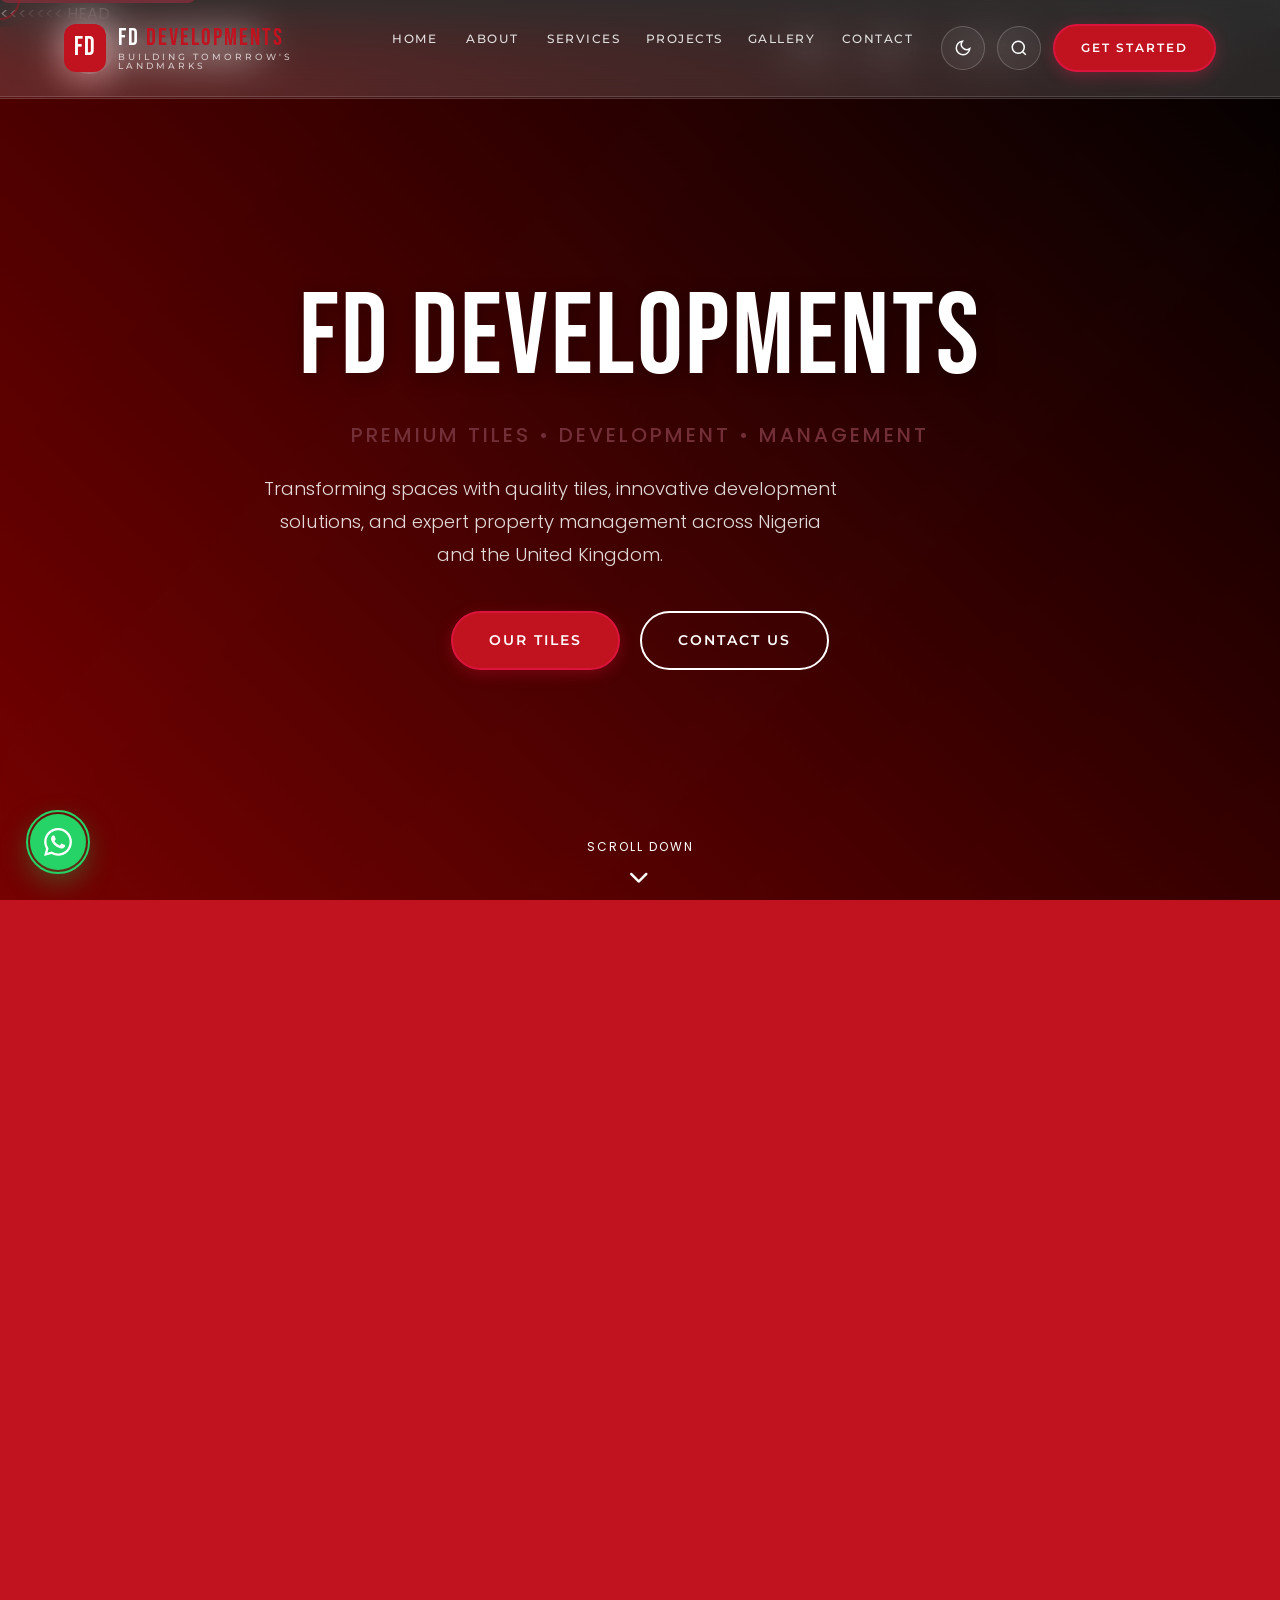
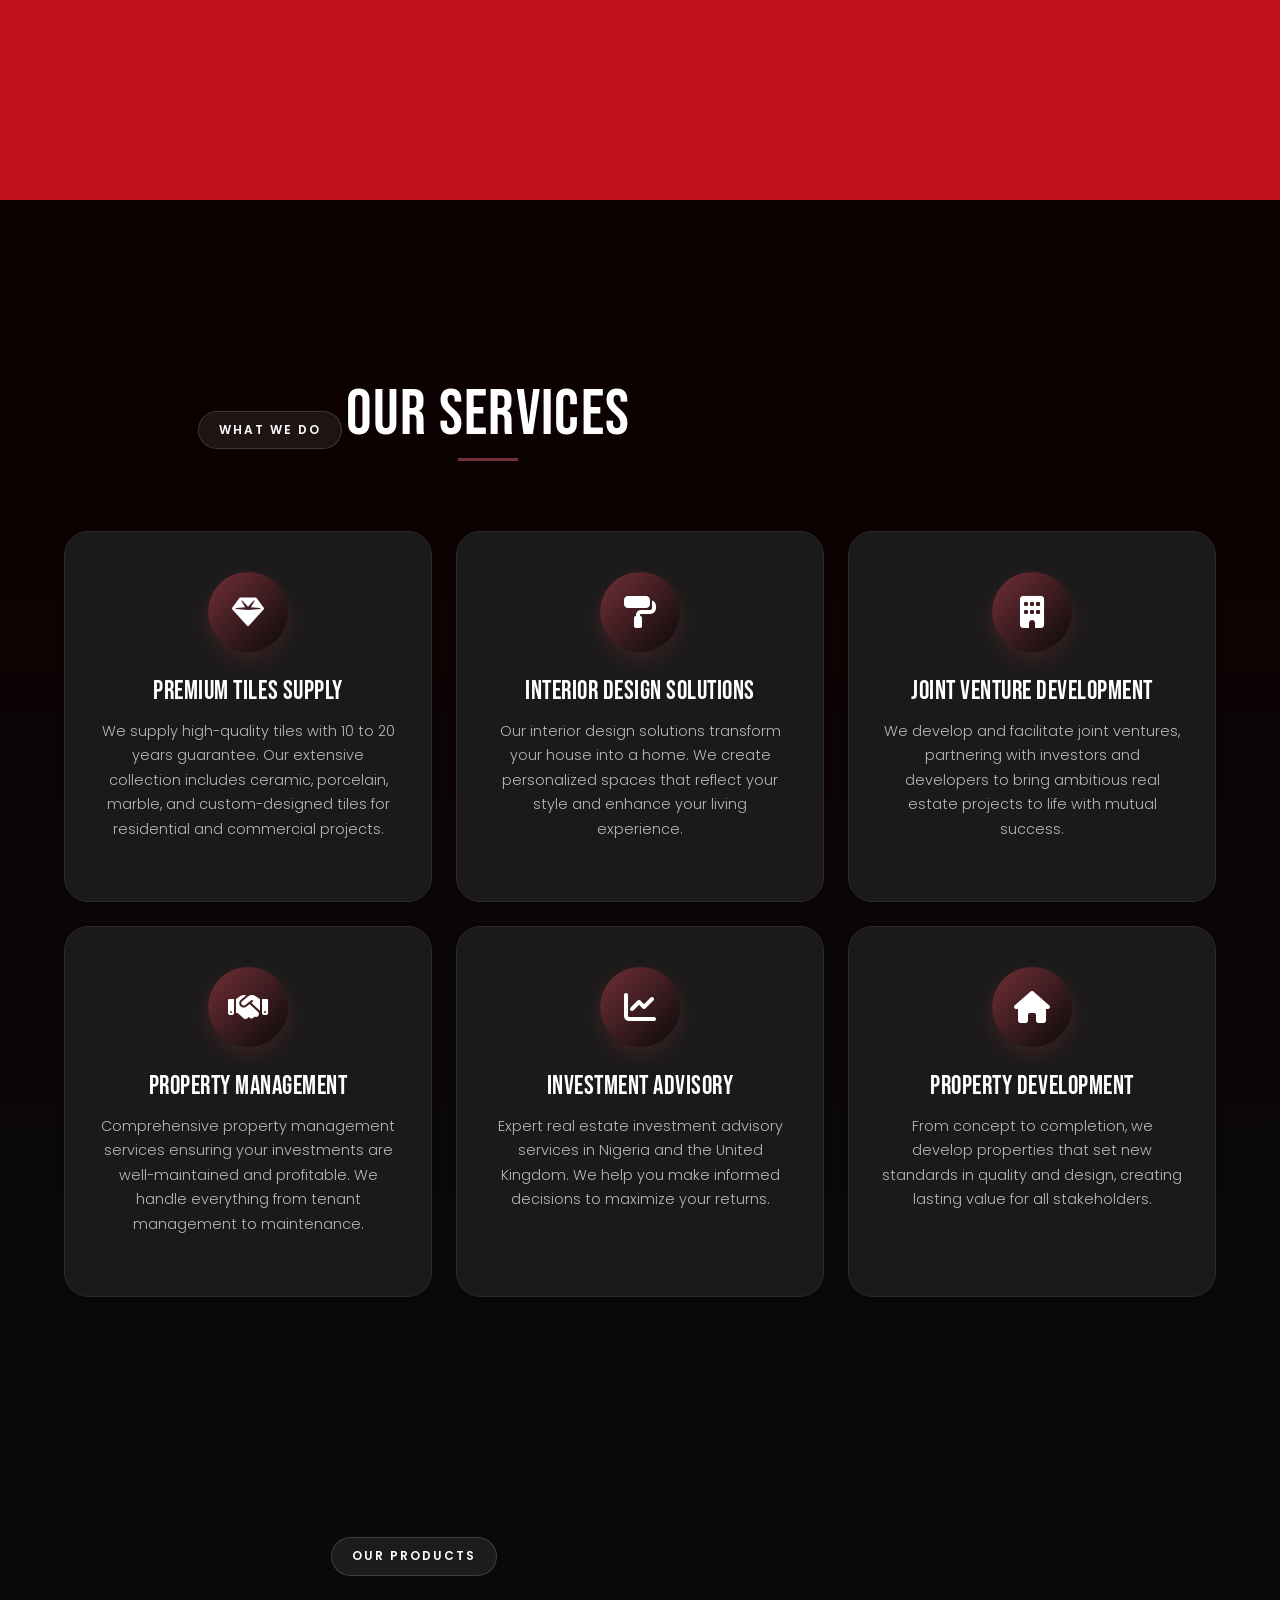
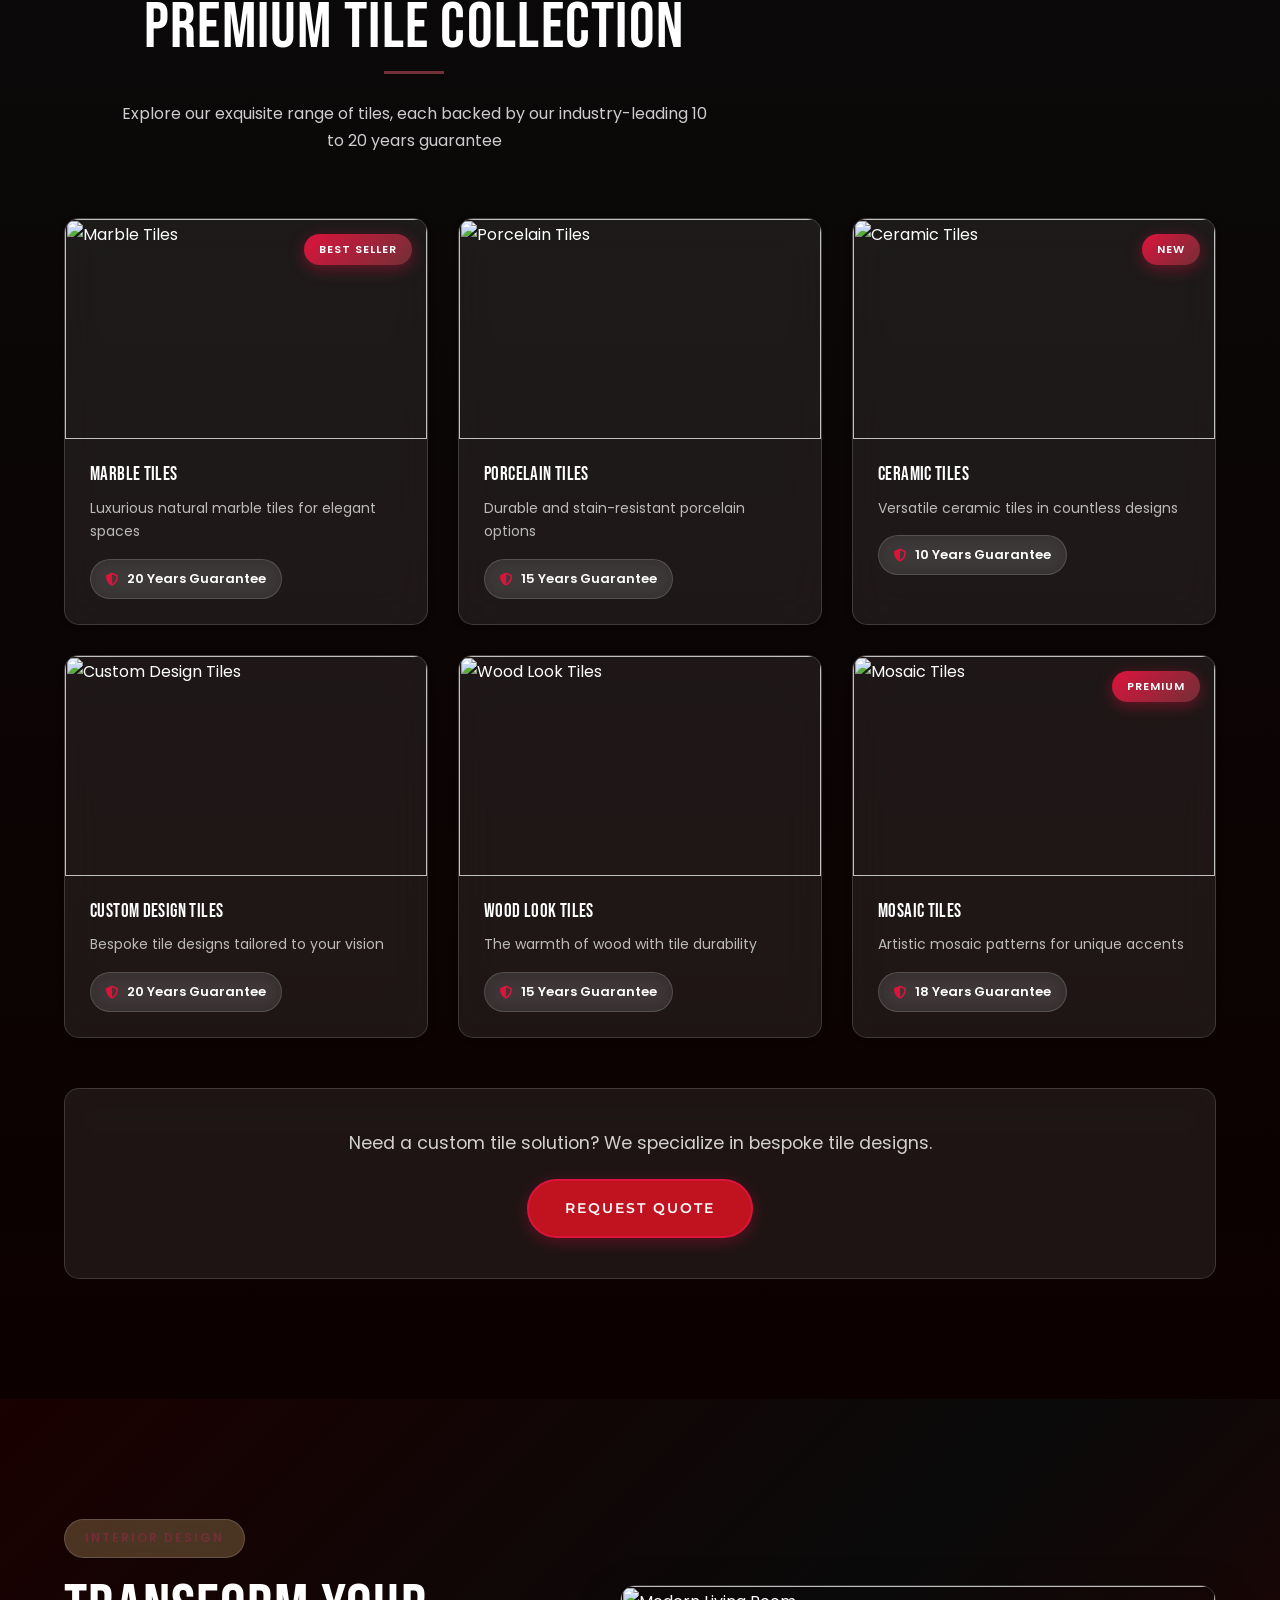
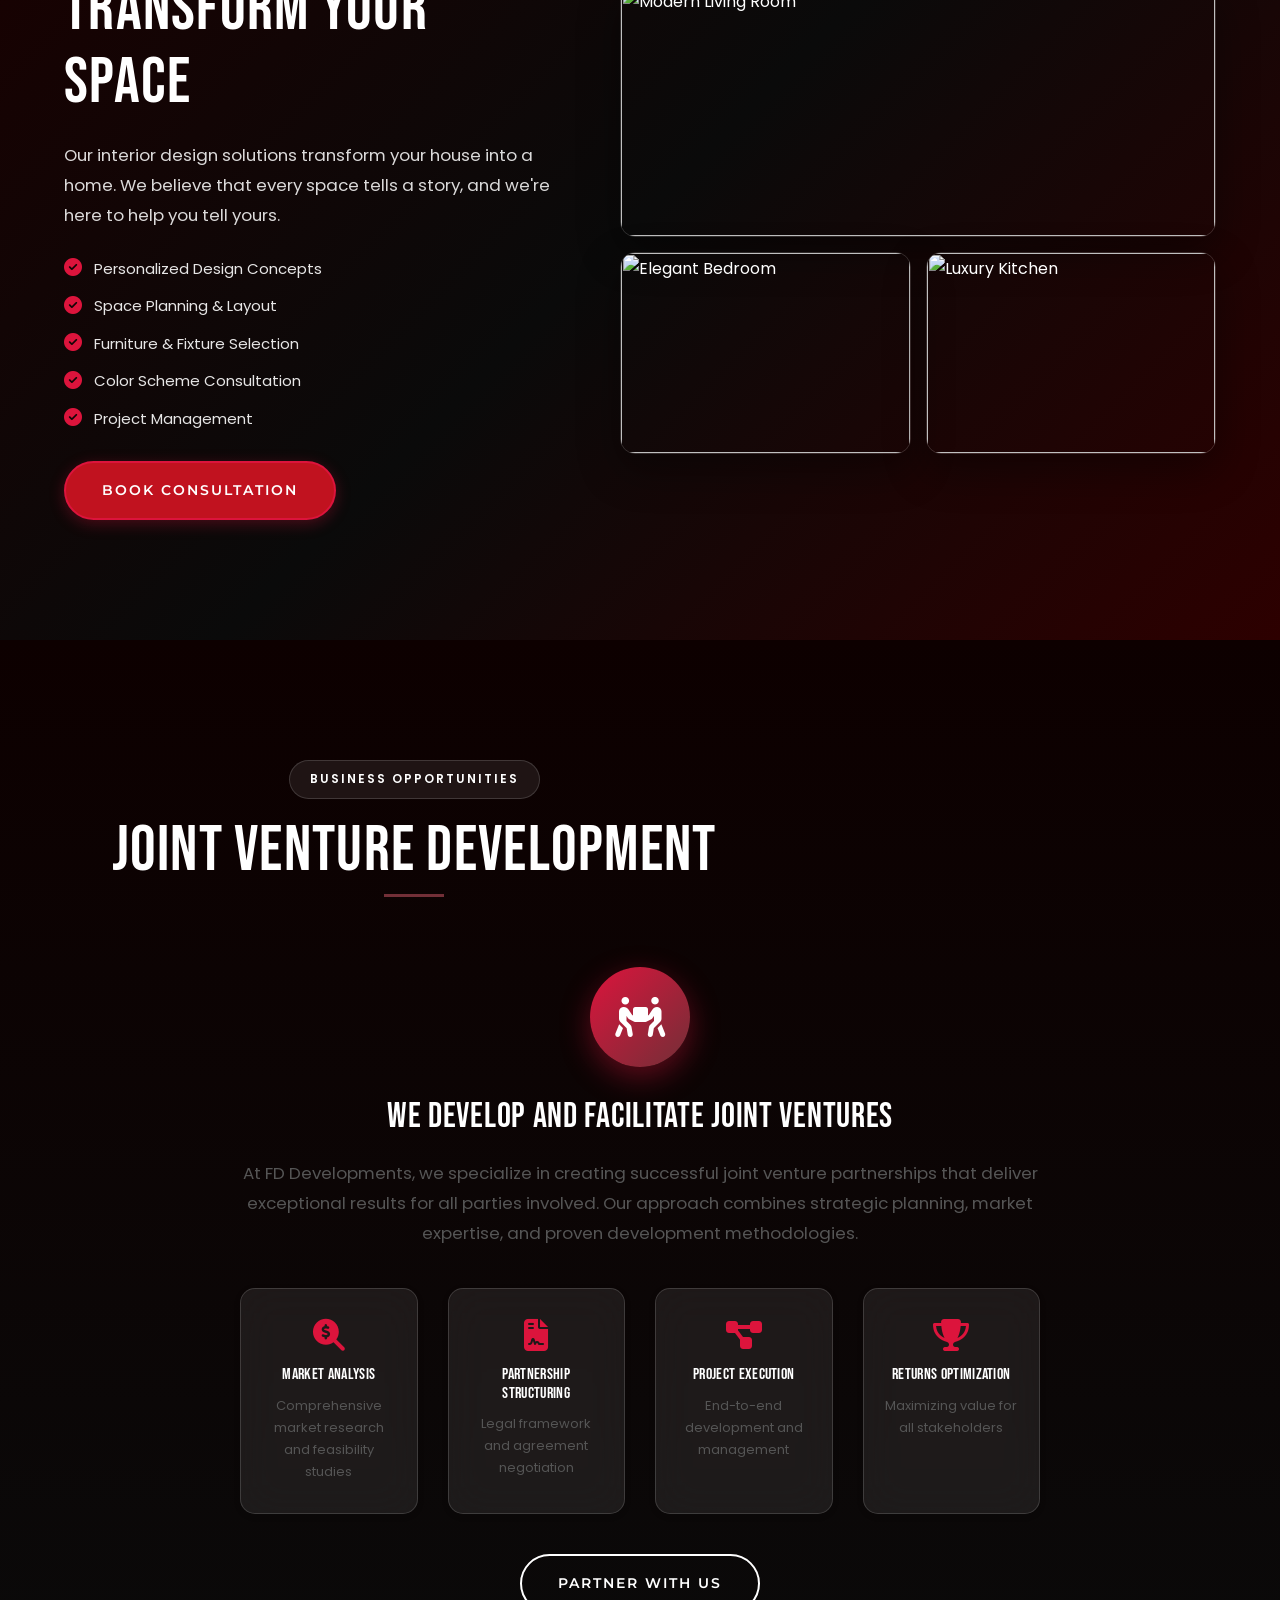
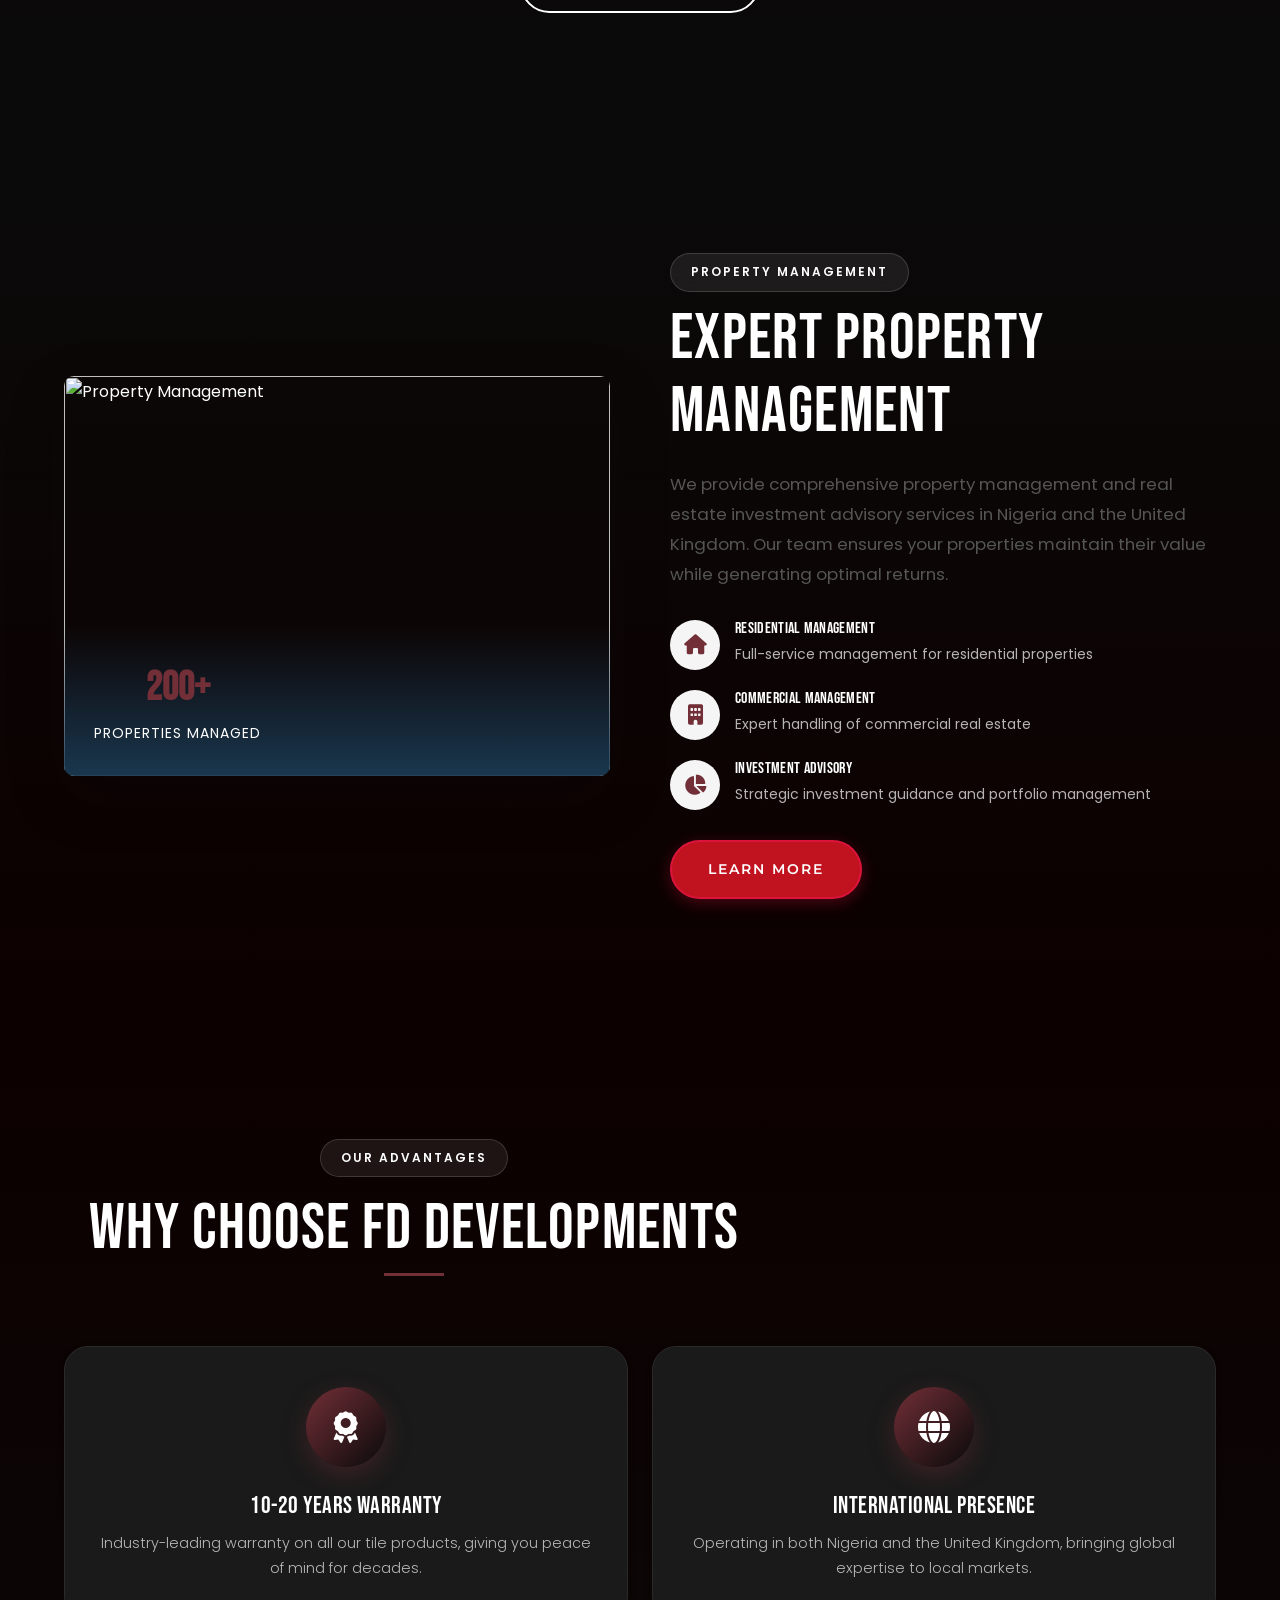
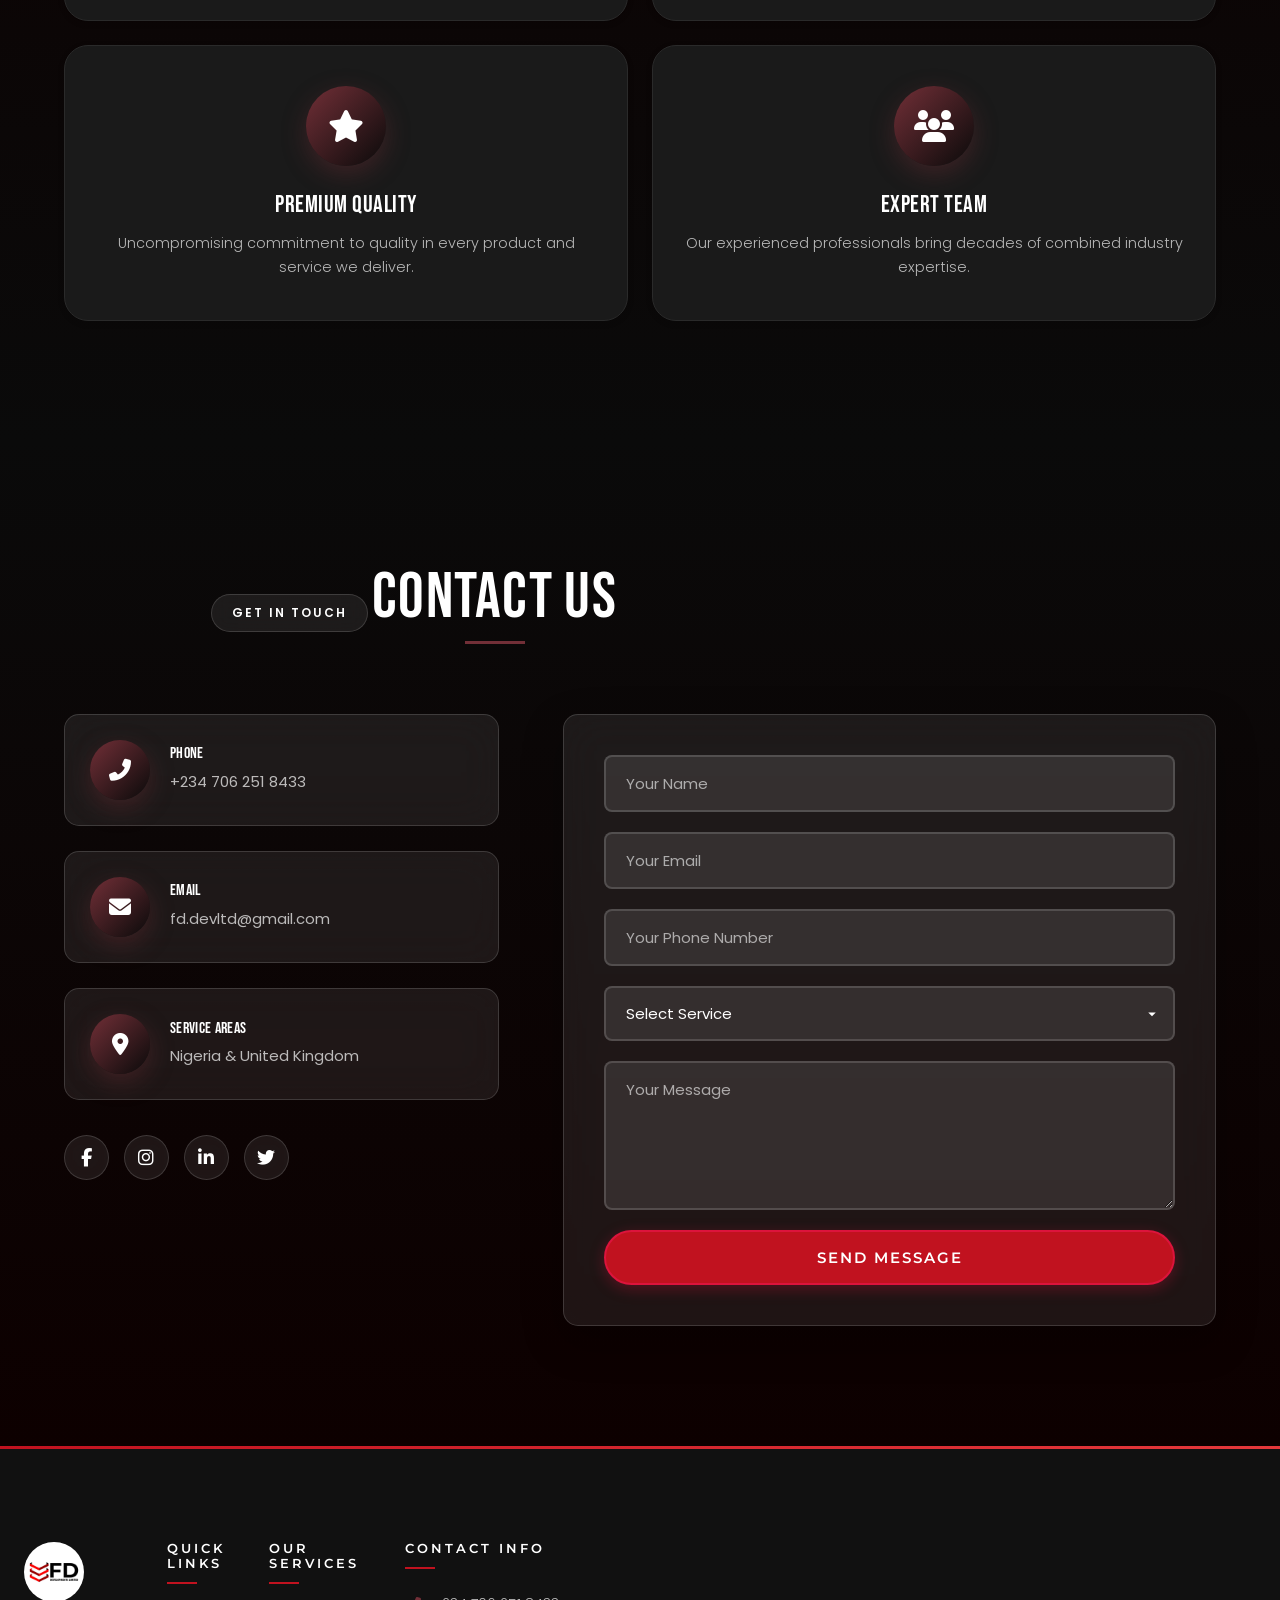
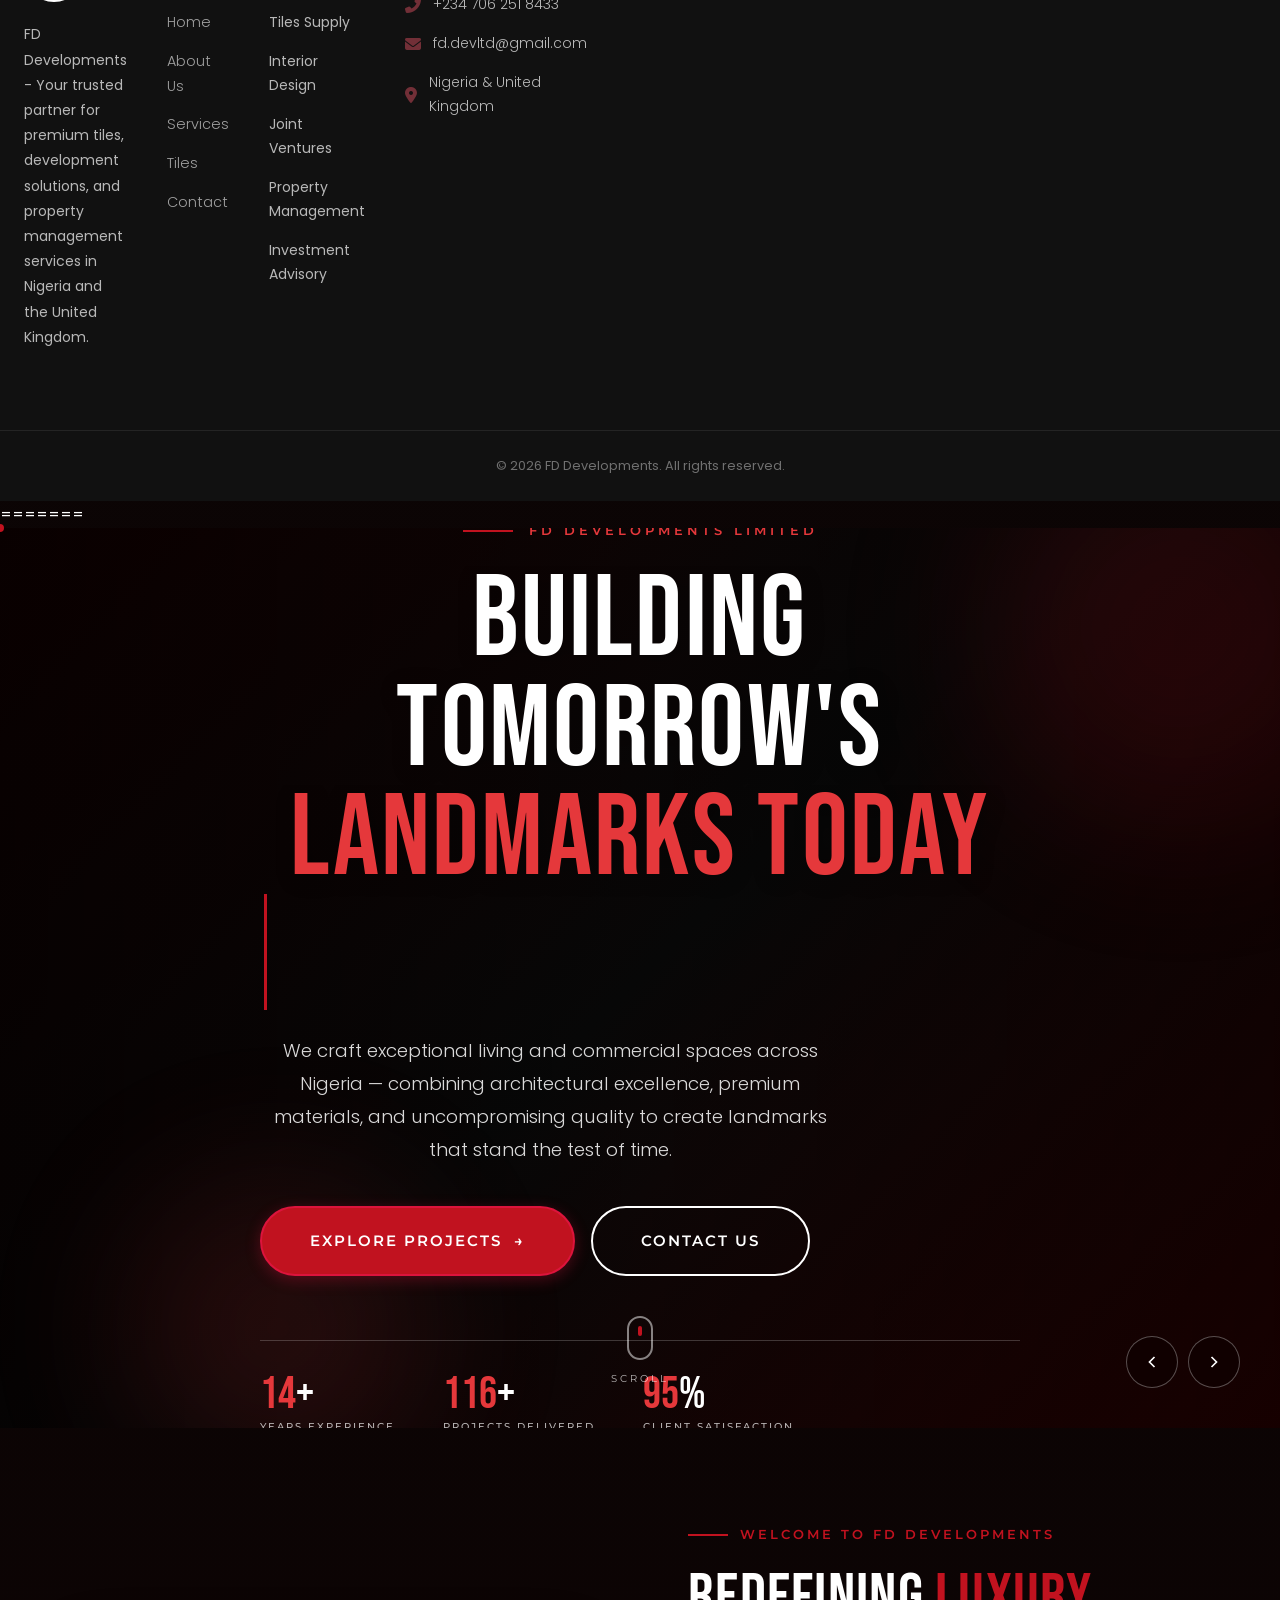
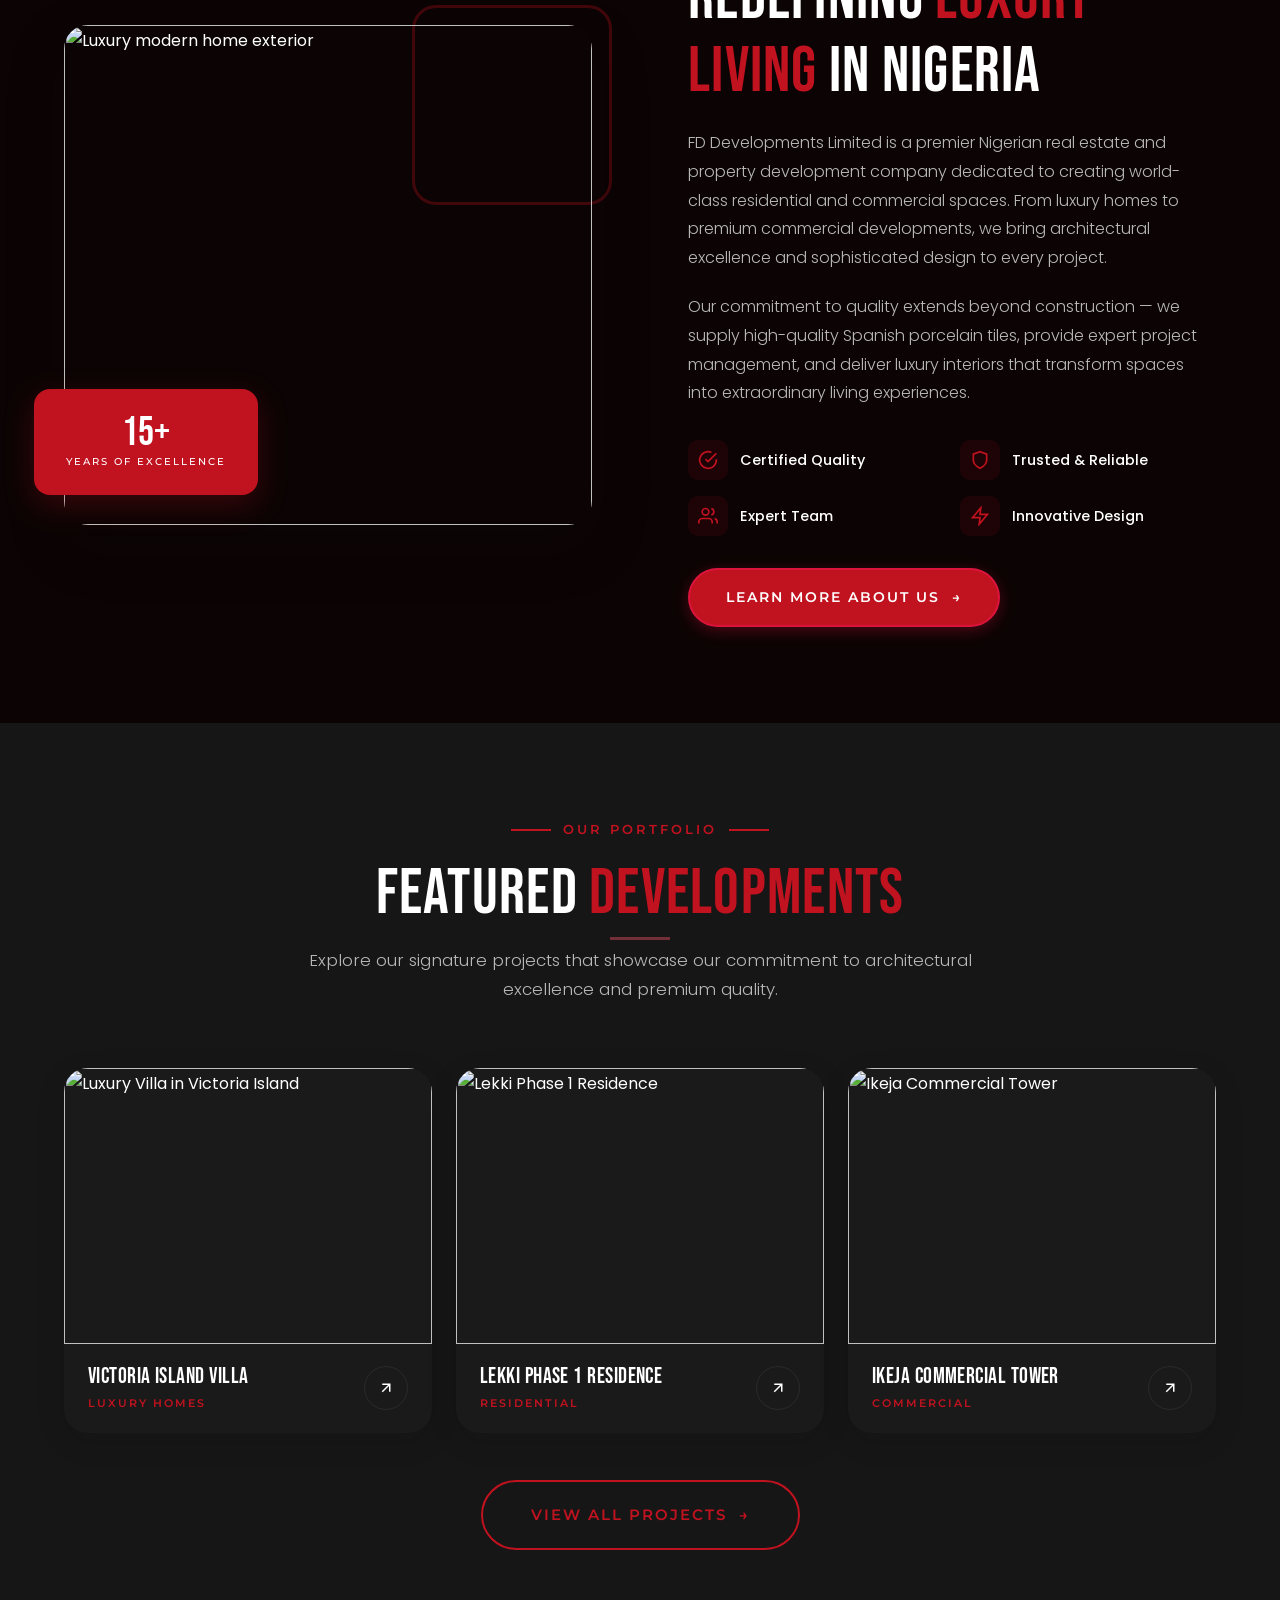
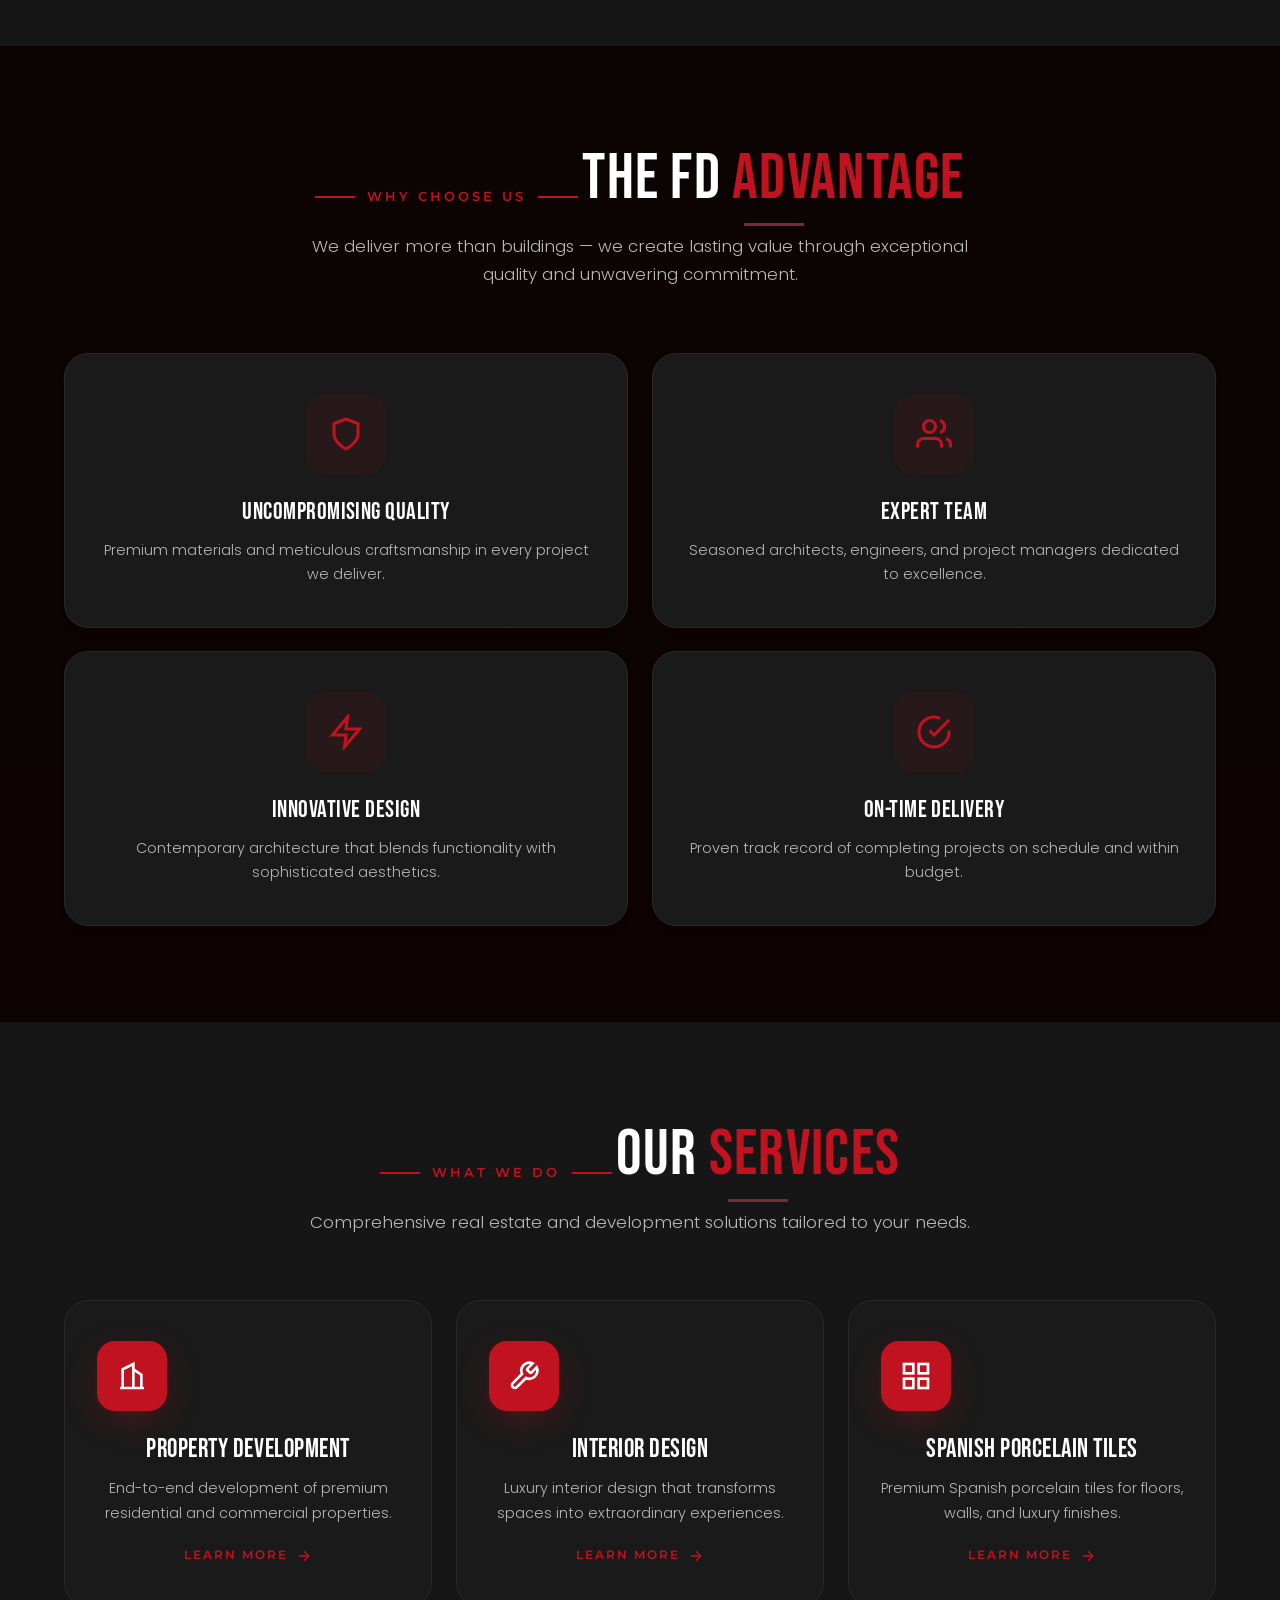
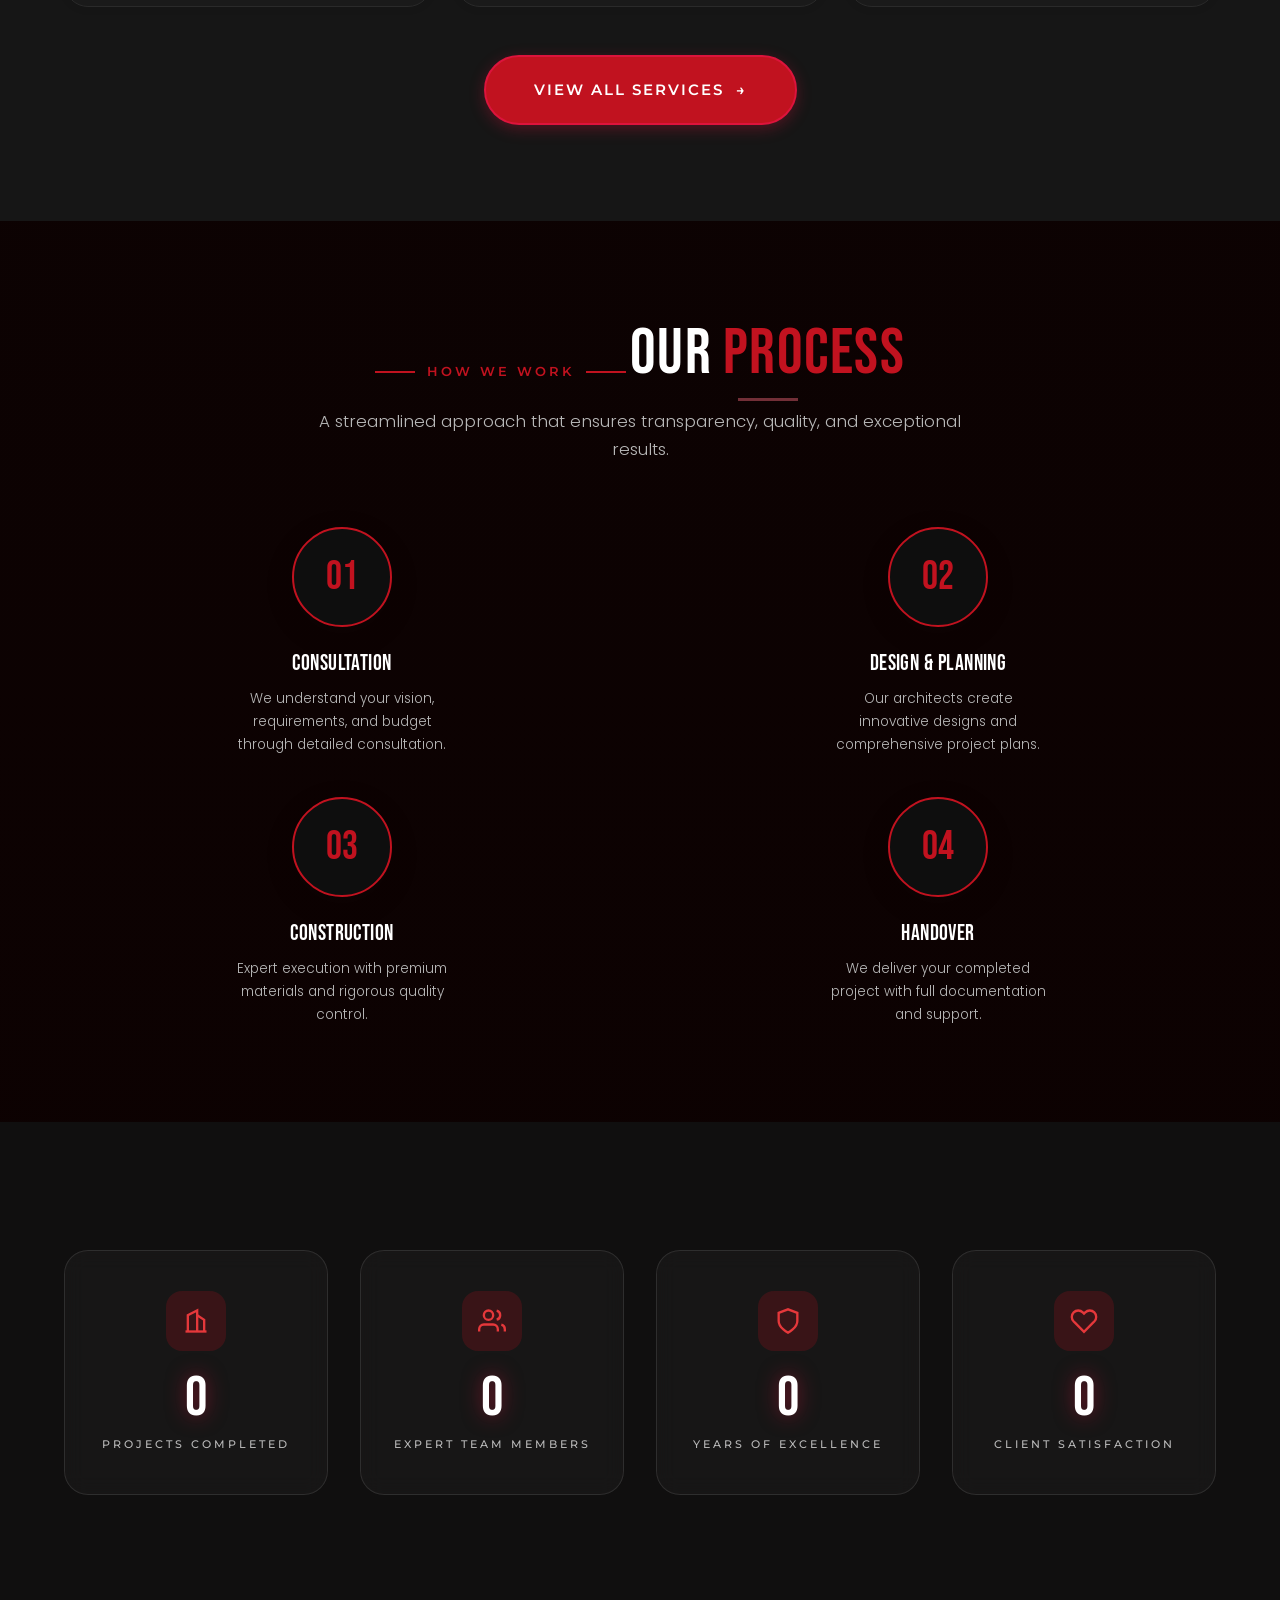
==== commit b02ba340: "Merge remote repository" ====
--- a/index.html
+++ b/index.html
@@ -1,3 +1,4 @@
+<<<<<<< HEAD
 <!DOCTYPE html>
 <html lang="en">
 <head>
@@ -512,3 +513,820 @@
     <script src="script.js"></script>
 </body>
 </html>
+=======
+<!DOCTYPE html>
+<html lang="en" data-theme="dark">
+<head>
+  <meta charset="UTF-8">
+  <meta name="viewport" content="width=device-width, initial-scale=1.0">
+  <meta name="description" content="FD Developments Limited - Premium Nigerian Real Estate and Property Development company. Building Tomorrow's Landmarks Today. Luxury homes, commercial projects, and Spanish porcelain tiles.">
+  <meta name="keywords" content="FD Developments, Nigerian Real Estate, Property Development, Luxury Homes, Commercial Projects, Spanish Porcelain Tiles, Lagos Real Estate">
+  <meta name="author" content="FD Developments Limited">
+  <meta property="og:title" content="FD Developments Limited - Building Tomorrow's Landmarks Today">
+  <meta property="og:description" content="Premium Nigerian Real Estate and Property Development company specializing in luxury developments, interiors, and project management.">
+  <meta property="og:type" content="website">
+  <meta property="og:url" content="https://fddevelopments.com">
+  <title>FD Developments Limited | Building Tomorrow's Landmarks Today</title>
+
+  <!-- Google Fonts -->
+  <link rel="preconnect" href="https://fonts.googleapis.com">
+  <link rel="preconnect" href="https://fonts.gstatic.com" crossorigin>
+  <link href="https://fonts.googleapis.com/css2?family=Bebas+Neue&family=Poppins:wght@300;400;500;600&family=Montserrat:wght@500;600;700&display=swap" rel="stylesheet">
+
+  <!-- CSS -->
+  <link rel="stylesheet" href="css/style.css">
+  <link rel="stylesheet" href="css/animations.css">
+  <link rel="stylesheet" href="css/responsive.css">
+
+  <!-- Favicon -->
+  <link rel="icon" type="image/svg+xml" href="data:image/svg+xml,<svg xmlns='http://www.w3.org/2000/svg' viewBox='0 0 100 100'><rect width='100' height='100' rx='20' fill='%23C1121F'/><text x='50' y='68' font-size='50' font-family='Arial' font-weight='bold' fill='white' text-anchor='middle'>FD</text></svg>">
+</head>
+<body>
+  <!-- Skip Link -->
+  <a href="#main-content" class="skip-link">Skip to main content</a>
+
+  <!-- Loading Screen -->
+  <div class="loader" id="loader" aria-hidden="true">
+    <div class="loader-logo">FD<span>.</span></div>
+    <div class="loader-bar"></div>
+    <div class="loader-text">Building Tomorrow's Landmarks</div>
+  </div>
+
+  <!-- Custom Cursor -->
+  <div class="cursor-dot" id="cursorDot"></div>
+  <div class="cursor-ring" id="cursorRing"></div>
+
+  <!-- Scroll Progress -->
+  <div class="scroll-progress" id="scrollProgress"></div>
+
+  <!-- Page Transition -->
+  <div class="page-transition" id="pageTransition">
+    <div class="page-transition-logo">FD<span style="color:#fff">.</span></div>
+  </div>
+
+  <!-- Navigation -->
+  <nav class="navbar" id="navbar" aria-label="Main navigation">
+    <div class="container navbar-inner">
+      <a href="index.html" class="logo" aria-label="FD Developments Home">
+        <div class="logo-mark">FD</div>
+        <div class="logo-text">
+          <strong>FD <span>DEVELOPMENTS</span></strong>
+          <small>Building Tomorrow's Landmarks</small>
+        </div>
+      </a>
+
+      <ul class="nav-menu" id="navMenu">
+        <li><a href="index.html" class="nav-link active">Home</a></li>
+        <li><a href="about.html" class="nav-link">About</a></li>
+        <li class="has-megamenu">
+          <a href="services.html" class="nav-link" id="servicesLink">Services</a>
+          <div class="mega-menu" id="megaMenu">
+            <div class="container">
+              <div class="mega-menu-grid">
+                <div class="mega-menu-links">
+                  <div class="mega-menu-column">
+                    <h4>Development</h4>
+                    <ul>
+                      <li><a href="services.html#property-development">Property Development</a></li>
+                      <li><a href="services.html#building-construction">Building Construction</a></li>
+                      <li><a href="services.html#real-estate">Real Estate Development</a></li>
+                      <li><a href="services.html#project-management">Project Management</a></li>
+                    </ul>
+                  </div>
+                  <div class="mega-menu-column">
+                    <h4>Design & Finishing</h4>
+                    <ul>
+                      <li><a href="services.html#interior-design">Interior Design</a></li>
+                      <li><a href="services.html#luxury-finishing">Luxury Finishing</a></li>
+                      <li><a href="services.html#porcelain-tiles">Spanish Porcelain Tiles</a></li>
+                      <li><a href="services.html#renovation">Renovation</a></li>
+                    </ul>
+                  </div>
+                  <div class="mega-menu-column">
+                    <h4>Property Types</h4>
+                    <ul>
+                      <li><a href="projects.html#residential">Residential Projects</a></li>
+                      <li><a href="projects.html#commercial">Commercial Projects</a></li>
+                      <li><a href="projects.html#luxury-homes">Luxury Homes</a></li>
+                      <li><a href="projects.html#apartments">Apartments</a></li>
+                    </ul>
+                  </div>
+                </div>
+                <div class="mega-menu-featured">
+                  <div>
+                    <h3>Featured Development</h3>
+                    <p>Discover our latest luxury residential project in Victoria Island, Lagos.</p>
+                  </div>
+                  <a href="projects.html" class="btn btn-primary btn-sm">View Projects</a>
+                </div>
+              </div>
+            </div>
+          </div>
+        </li>
+        <li><a href="projects.html" class="nav-link">Projects</a></li>
+        <li><a href="gallery.html" class="nav-link">Gallery</a></li>
+        <li><a href="contact.html" class="nav-link">Contact</a></li>
+      </ul>
+
+      <div class="nav-actions">
+        <button class="nav-action-btn theme-toggle" id="themeToggle" aria-label="Toggle dark/light mode">
+          <svg class="icon-moon" viewBox="0 0 24 24" fill="none" stroke="currentColor" stroke-width="2"><path d="M21 12.79A9 9 0 1 1 11.21 3 7 7 0 0 0 21 12.79z"/></svg>
+          <svg class="icon-sun" viewBox="0 0 24 24" fill="none" stroke="currentColor" stroke-width="2"><circle cx="12" cy="12" r="5"/><line x1="12" y1="1" x2="12" y2="3"/><line x1="12" y1="21" x2="12" y2="23"/><line x1="4.22" y1="4.22" x2="5.64" y2="5.64"/><line x1="18.36" y1="18.36" x2="19.78" y2="19.78"/><line x1="1" y1="12" x2="3" y2="12"/><line x1="21" y1="12" x2="23" y2="12"/><line x1="4.22" y1="19.78" x2="5.64" y2="18.36"/><line x1="18.36" y1="5.64" x2="19.78" y2="4.22"/></svg>
+        </button>
+        <button class="nav-action-btn" id="searchToggle" aria-label="Search">
+          <svg viewBox="0 0 24 24" fill="none" stroke="currentColor" stroke-width="2"><circle cx="11" cy="11" r="8"/><line x1="21" y1="21" x2="16.65" y2="16.65"/></svg>
+        </button>
+        <a href="contact.html" class="btn btn-primary btn-sm nav-cta">Get Started</a>
+        <button class="mobile-menu-toggle" id="mobileMenuToggle" aria-label="Open menu">
+          <span></span><span></span><span></span>
+        </button>
+      </div>
+    </div>
+  </nav>
+
+  <!-- Mobile Menu -->
+  <div class="mobile-menu" id="mobileMenu">
+    <ul class="mobile-menu-links">
+      <li><a href="index.html" class="active">Home</a></li>
+      <li><a href="about.html">About</a></li>
+      <li><a href="services.html">Services</a></li>
+      <li><a href="projects.html">Projects</a></li>
+      <li><a href="gallery.html">Gallery</a></li>
+      <li><a href="contact.html">Contact</a></li>
+    </ul>
+    <div class="mobile-menu-footer">
+      <div class="mobile-menu-social">
+        <a href="#" aria-label="Facebook"><svg viewBox="0 0 24 24" fill="currentColor"><path d="M18 2h-3a5 5 0 0 0-5 5v3H7v4h3v8h4v-8h3l1-4h-4V7a1 1 0 0 1 1-1h3z"/></svg></a>
+        <a href="#" aria-label="Instagram"><svg viewBox="0 0 24 24" fill="none" stroke="currentColor" stroke-width="2"><rect x="2" y="2" width="20" height="20" rx="5"/><path d="M16 11.37A4 4 0 1 1 12.63 8 4 4 0 0 1 16 11.37z"/><line x1="17.5" y1="6.5" x2="17.51" y2="6.5"/></svg></a>
+        <a href="#" aria-label="LinkedIn"><svg viewBox="0 0 24 24" fill="currentColor"><path d="M16 8a6 6 0 0 1 6 6v7h-4v-7a2 2 0 0 0-2-2 2 2 0 0 0-2 2v7h-4V9h4v1.5A6 6 0 0 1 16 8z"/><rect x="2" y="9" width="4" height="12"/><circle cx="4" cy="4" r="2"/></svg></a>
+        <a href="#" aria-label="X (Twitter)"><svg viewBox="0 0 24 24" fill="currentColor"><path d="M18.244 2.25h3.308l-7.227 8.26 8.502 11.24H16.17l-5.214-6.817L4.99 21.75H1.68l7.73-8.835L1.254 2.25H8.08l4.713 6.231zm-1.161 17.52h1.833L7.084 4.126H5.117z"/></svg></a>
+      </div>
+      <p class="mobile-menu-copy">© 2026 FD Developments Limited</p>
+    </div>
+  </div>
+
+  <!-- Search Overlay -->
+  <div class="search-overlay" id="searchOverlay">
+    <button class="search-close" id="searchClose" aria-label="Close search">×</button>
+    <div class="search-overlay-inner">
+      <form class="search-form" role="search">
+        <input type="search" placeholder="Search projects, services..." aria-label="Search">
+        <button type="submit" aria-label="Submit search">
+          <svg viewBox="0 0 24 24" fill="none" stroke="currentColor" stroke-width="2"><circle cx="11" cy="11" r="8"/><line x1="21" y1="21" x2="16.65" y2="16.65"/></svg>
+        </button>
+      </form>
+      <p class="search-hint">Press ESC to close</p>
+    </div>
+  </div>
+
+  <main id="main-content">
+    <!-- Hero Section -->
+    <section class="hero" id="home" aria-label="Hero">
+      <div class="hero-slider" id="heroSlider">
+        <div class="hero-slide active" style="background-image: url('https://images.unsplash.com/photo-1600596542815-ffad4c1539a9?w=1920&q=80')"></div>
+        <div class="hero-slide" style="background-image: url('https://images.unsplash.com/photo-1600607687939-ce8a6c25118c?w=1920&q=80')"></div>
+        <div class="hero-slide" style="background-image: url('https://images.unsplash.com/photo-1600566753190-17f0baa2a6c3?w=1920&q=80')"></div>
+        <div class="hero-slide" style="background-image: url('https://images.unsplash.com/photo-1600047509807-ba8f99d2cdde?w=1920&q=80')"></div>
+      </div>
+
+      <div class="floating-shape floating-shape-1"></div>
+      <div class="floating-shape floating-shape-2"></div>
+
+      <div class="container">
+        <div class="hero-content">
+          <div class="hero-eyebrow">FD Developments Limited</div>
+          <h1 class="hero-title">
+            <span class="hero-title-line"><span>Building Tomorrow's</span></span>
+            <span class="hero-title-line"><span><span class="typed-text" id="typedText"></span><span class="typed-cursor"></span></span></span>
+          </h1>
+          <p class="hero-description">
+            We craft exceptional living and commercial spaces across Nigeria — combining architectural excellence, premium materials, and uncompromising quality to create landmarks that stand the test of time.
+          </p>
+          <div class="hero-actions">
+            <a href="projects.html" class="btn btn-primary btn-lg btn-shine">Explore Projects <span class="btn-icon">→</span></a>
+            <a href="contact.html" class="btn btn-outline btn-lg">Contact Us</a>
+          </div>
+          <div class="hero-stats">
+            <div class="hero-stat">
+              <strong><span data-counter="15">0</span>+</strong>
+              <small>Years Experience</small>
+            </div>
+            <div class="hero-stat">
+              <strong><span data-counter="120">0</span>+</strong>
+              <small>Projects Delivered</small>
+            </div>
+            <div class="hero-stat">
+              <strong><span data-counter="98">0</span>%</strong>
+              <small>Client Satisfaction</small>
+            </div>
+          </div>
+        </div>
+      </div>
+
+      <div class="hero-slider-controls">
+        <button class="hero-slider-btn" id="heroPrev" aria-label="Previous slide">
+          <svg viewBox="0 0 24 24" fill="none" stroke="currentColor" stroke-width="2"><polyline points="15 18 9 12 15 6"/></svg>
+        </button>
+        <button class="hero-slider-btn" id="heroNext" aria-label="Next slide">
+          <svg viewBox="0 0 24 24" fill="none" stroke="currentColor" stroke-width="2"><polyline points="9 18 15 12 9 6"/></svg>
+        </button>
+      </div>
+
+      <a href="#intro" class="hero-scroll-indicator" aria-label="Scroll down">
+        <div class="scroll-mouse"></div>
+        <span>Scroll</span>
+      </a>
+    </section>
+
+    <!-- Company Introduction -->
+    <section class="section" id="intro">
+      <div class="container">
+        <div class="about-grid">
+          <div class="about-image-wrap" data-animate="fade-right">
+            <div class="about-image-accent"></div>
+            <div class="about-image-main">
+              <img src="https://images.unsplash.com/photo-1600585154340-be6161a56a0c?w=800&q=80" alt="Luxury modern home exterior" loading="lazy">
+            </div>
+            <div class="about-image-badge">
+              <strong>15+</strong>
+              <span>Years of Excellence</span>
+            </div>
+          </div>
+          <div class="about-content" data-animate="fade-left">
+            <div class="section-eyebrow">Welcome to FD Developments</div>
+            <h2>Redefining <span class="text-red">Luxury Living</span> in Nigeria</h2>
+            <p>
+              FD Developments Limited is a premier Nigerian real estate and property development company dedicated to creating world-class residential and commercial spaces. From luxury homes to premium commercial developments, we bring architectural excellence and sophisticated design to every project.
+            </p>
+            <p>
+              Our commitment to quality extends beyond construction — we supply high-quality Spanish porcelain tiles, provide expert project management, and deliver luxury interiors that transform spaces into extraordinary living experiences.
+            </p>
+            <div class="about-features">
+              <div class="about-feature">
+                <div class="about-feature-icon">
+                  <svg viewBox="0 0 24 24" fill="none" stroke="currentColor" stroke-width="2"><path d="M22 11.08V12a10 10 0 1 1-5.93-9.14"/><polyline points="22 4 12 14.01 9 11.01"/></svg>
+                </div>
+                Certified Quality
+              </div>
+              <div class="about-feature">
+                <div class="about-feature-icon">
+                  <svg viewBox="0 0 24 24" fill="none" stroke="currentColor" stroke-width="2"><path d="M12 22s8-4 8-10V5l-8-3-8 3v7c0 6 8 10 8 10z"/></svg>
+                </div>
+                Trusted & Reliable
+              </div>
+              <div class="about-feature">
+                <div class="about-feature-icon">
+                  <svg viewBox="0 0 24 24" fill="none" stroke="currentColor" stroke-width="2"><path d="M17 21v-2a4 4 0 0 0-4-4H5a4 4 0 0 0-4 4v2"/><circle cx="9" cy="7" r="4"/><path d="M23 21v-2a4 4 0 0 0-3-3.87"/><path d="M16 3.13a4 4 0 0 1 0 7.75"/></svg>
+                </div>
+                Expert Team
+              </div>
+              <div class="about-feature">
+                <div class="about-feature-icon">
+                  <svg viewBox="0 0 24 24" fill="none" stroke="currentColor" stroke-width="2"><polygon points="13 2 3 14 12 14 11 22 21 10 12 10 13 2"/></svg>
+                </div>
+                Innovative Design
+              </div>
+            </div>
+            <a href="about.html" class="btn btn-primary btn-animated">Learn More About Us <span class="btn-icon">→</span></a>
+          </div>
+        </div>
+      </div>
+    </section>
+
+    <!-- Featured Projects -->
+    <section class="section section-alt" id="featured-projects">
+      <div class="container">
+        <div class="section-header center" data-animate="fade-up">
+          <div class="section-eyebrow">Our Portfolio</div>
+          <h2 class="section-title">Featured <span class="text-red">Developments</span></h2>
+          <p class="section-subtitle">Explore our signature projects that showcase our commitment to architectural excellence and premium quality.</p>
+        </div>
+        <div class="projects-grid">
+          <article class="project-card" data-animate="fade-up" data-delay="1" data-project="1">
+            <div class="project-card-image">
+              <img src="https://images.unsplash.com/photo-1600585154340-be6161a56a0c?w=600&q=80" alt="Luxury Villa in Victoria Island" loading="lazy">
+              <div class="project-card-overlay">
+                <span class="project-card-category">Luxury Homes</span>
+                <h3>Victoria Island Villa</h3>
+                <p>5-bedroom luxury villa with infinity pool</p>
+              </div>
+            </div>
+            <div class="project-card-info">
+              <div>
+                <h3>Victoria Island Villa</h3>
+                <span>Luxury Homes</span>
+              </div>
+              <div class="project-card-arrow">
+                <svg viewBox="0 0 24 24" fill="none" stroke="currentColor" stroke-width="2"><line x1="7" y1="17" x2="17" y2="7"/><polyline points="7 7 17 7 17 17"/></svg>
+              </div>
+            </div>
+          </article>
+          <article class="project-card" data-animate="fade-up" data-delay="2" data-project="2">
+            <div class="project-card-image">
+              <img src="https://images.unsplash.com/photo-1600607687939-ce8a6c25118c?w=600&q=80" alt="Lekki Phase 1 Residence" loading="lazy">
+              <div class="project-card-overlay">
+                <span class="project-card-category">Residential</span>
+                <h3>Lekki Phase 1 Residence</h3>
+                <p>Contemporary family home with smart features</p>
+              </div>
+            </div>
+            <div class="project-card-info">
+              <div>
+                <h3>Lekki Phase 1 Residence</h3>
+                <span>Residential</span>
+              </div>
+              <div class="project-card-arrow">
+                <svg viewBox="0 0 24 24" fill="none" stroke="currentColor" stroke-width="2"><line x1="7" y1="17" x2="17" y2="7"/><polyline points="7 7 17 7 17 17"/></svg>
+              </div>
+            </div>
+          </article>
+          <article class="project-card" data-animate="fade-up" data-delay="3" data-project="3">
+            <div class="project-card-image">
+              <img src="https://images.unsplash.com/photo-1600566753190-17f0baa2a6c3?w=600&q=80" alt="Ikeja Commercial Tower" loading="lazy">
+              <div class="project-card-overlay">
+                <span class="project-card-category">Commercial</span>
+                <h3>Ikeja Commercial Tower</h3>
+                <p>Premium office spaces in the heart of Ikeja</p>
+              </div>
+            </div>
+            <div class="project-card-info">
+              <div>
+                <h3>Ikeja Commercial Tower</h3>
+                <span>Commercial</span>
+              </div>
+              <div class="project-card-arrow">
+                <svg viewBox="0 0 24 24" fill="none" stroke="currentColor" stroke-width="2"><line x1="7" y1="17" x2="17" y2="7"/><polyline points="7 7 17 7 17 17"/></svg>
+              </div>
+            </div>
+          </article>
+        </div>
+        <div class="text-center" style="margin-top: 48px;" data-animate="fade-up">
+          <a href="projects.html" class="btn btn-outline-dark btn-lg">View All Projects <span class="btn-icon">→</span></a>
+        </div>
+      </div>
+    </section>
+
+    <!-- Why Choose Us -->
+    <section class="section" id="why-us">
+      <div class="container">
+        <div class="section-header center" data-animate="fade-up">
+          <div class="section-eyebrow">Why Choose Us</div>
+          <h2 class="section-title">The FD <span class="text-red">Advantage</span></h2>
+          <p class="section-subtitle">We deliver more than buildings — we create lasting value through exceptional quality and unwavering commitment.</p>
+        </div>
+        <div class="why-grid">
+          <div class="why-card" data-animate="fade-up" data-delay="1">
+            <div class="why-card-icon">
+              <svg viewBox="0 0 24 24" fill="none" stroke="currentColor" stroke-width="2"><path d="M12 22s8-4 8-10V5l-8-3-8 3v7c0 6 8 10 8 10z"/></svg>
+            </div>
+            <h3>Uncompromising Quality</h3>
+            <p>Premium materials and meticulous craftsmanship in every project we deliver.</p>
+          </div>
+          <div class="why-card" data-animate="fade-up" data-delay="2">
+            <div class="why-card-icon">
+              <svg viewBox="0 0 24 24" fill="none" stroke="currentColor" stroke-width="2"><path d="M17 21v-2a4 4 0 0 0-4-4H5a4 4 0 0 0-4 4v2"/><circle cx="9" cy="7" r="4"/><path d="M23 21v-2a4 4 0 0 0-3-3.87"/><path d="M16 3.13a4 4 0 0 1 0 7.75"/></svg>
+            </div>
+            <h3>Expert Team</h3>
+            <p>Seasoned architects, engineers, and project managers dedicated to excellence.</p>
+          </div>
+          <div class="why-card" data-animate="fade-up" data-delay="3">
+            <div class="why-card-icon">
+              <svg viewBox="0 0 24 24" fill="none" stroke="currentColor" stroke-width="2"><polygon points="13 2 3 14 12 14 11 22 21 10 12 10 13 2"/></svg>
+            </div>
+            <h3>Innovative Design</h3>
+            <p>Contemporary architecture that blends functionality with sophisticated aesthetics.</p>
+          </div>
+          <div class="why-card" data-animate="fade-up" data-delay="4">
+            <div class="why-card-icon">
+              <svg viewBox="0 0 24 24" fill="none" stroke="currentColor" stroke-width="2"><path d="M22 11.08V12a10 10 0 1 1-5.93-9.14"/><polyline points="22 4 12 14.01 9 11.01"/></svg>
+            </div>
+            <h3>On-Time Delivery</h3>
+            <p>Proven track record of completing projects on schedule and within budget.</p>
+          </div>
+        </div>
+      </div>
+    </section>
+
+    <!-- Services Preview -->
+    <section class="section section-dark" id="services-preview">
+      <div class="container">
+        <div class="section-header center" data-animate="fade-up">
+          <div class="section-eyebrow">What We Do</div>
+          <h2 class="section-title">Our <span class="text-red">Services</span></h2>
+          <p class="section-subtitle">Comprehensive real estate and development solutions tailored to your needs.</p>
+        </div>
+        <div class="services-grid">
+          <div class="service-card" data-animate="fade-up" data-delay="1">
+            <div class="service-card-icon">
+              <svg viewBox="0 0 24 24" fill="none" stroke="currentColor" stroke-width="2"><path d="M3 21h18"/><path d="M5 21V7l8-4v18"/><path d="M19 21V11l-6-4"/></svg>
+            </div>
+            <h3>Property Development</h3>
+            <p>End-to-end development of premium residential and commercial properties.</p>
+            <a href="services.html" class="service-card-link">Learn More <svg viewBox="0 0 24 24" fill="none" stroke="currentColor" stroke-width="2"><line x1="5" y1="12" x2="19" y2="12"/><polyline points="12 5 19 12 12 19"/></svg></a>
+          </div>
+          <div class="service-card" data-animate="fade-up" data-delay="2">
+            <div class="service-card-icon">
+              <svg viewBox="0 0 24 24" fill="none" stroke="currentColor" stroke-width="2"><path d="M14.7 6.3a1 1 0 0 0 0 1.4l1.6 1.6a1 1 0 0 0 1.4 0l3.77-3.77a6 6 0 0 1-7.94 7.94l-6.91 6.91a2.12 2.12 0 0 1-3-3l6.91-6.91a6 6 0 0 1 7.94-7.94l-3.76 3.76z"/></svg>
+            </div>
+            <h3>Interior Design</h3>
+            <p>Luxury interior design that transforms spaces into extraordinary experiences.</p>
+            <a href="services.html" class="service-card-link">Learn More <svg viewBox="0 0 24 24" fill="none" stroke="currentColor" stroke-width="2"><line x1="5" y1="12" x2="19" y2="12"/><polyline points="12 5 19 12 12 19"/></svg></a>
+          </div>
+          <div class="service-card" data-animate="fade-up" data-delay="3">
+            <div class="service-card-icon">
+              <svg viewBox="0 0 24 24" fill="none" stroke="currentColor" stroke-width="2"><rect x="3" y="3" width="7" height="7"/><rect x="14" y="3" width="7" height="7"/><rect x="14" y="14" width="7" height="7"/><rect x="3" y="14" width="7" height="7"/></svg>
+            </div>
+            <h3>Spanish Porcelain Tiles</h3>
+            <p>Premium Spanish porcelain tiles for floors, walls, and luxury finishes.</p>
+            <a href="services.html" class="service-card-link">Learn More <svg viewBox="0 0 24 24" fill="none" stroke="currentColor" stroke-width="2"><line x1="5" y1="12" x2="19" y2="12"/><polyline points="12 5 19 12 12 19"/></svg></a>
+          </div>
+        </div>
+        <div class="text-center" style="margin-top: 48px;" data-animate="fade-up">
+          <a href="services.html" class="btn btn-primary btn-lg">View All Services <span class="btn-icon">→</span></a>
+        </div>
+      </div>
+    </section>
+
+    <!-- Our Process -->
+    <section class="section" id="process">
+      <div class="container">
+        <div class="section-header center" data-animate="fade-up">
+          <div class="section-eyebrow">How We Work</div>
+          <h2 class="section-title">Our <span class="text-red">Process</span></h2>
+          <p class="section-subtitle">A streamlined approach that ensures transparency, quality, and exceptional results.</p>
+        </div>
+        <div class="process-grid">
+          <div class="process-step" data-animate="fade-up" data-delay="1">
+            <div class="process-step-number">01</div>
+            <h3>Consultation</h3>
+            <p>We understand your vision, requirements, and budget through detailed consultation.</p>
+          </div>
+          <div class="process-step" data-animate="fade-up" data-delay="2">
+            <div class="process-step-number">02</div>
+            <h3>Design & Planning</h3>
+            <p>Our architects create innovative designs and comprehensive project plans.</p>
+          </div>
+          <div class="process-step" data-animate="fade-up" data-delay="3">
+            <div class="process-step-number">03</div>
+            <h3>Construction</h3>
+            <p>Expert execution with premium materials and rigorous quality control.</p>
+          </div>
+          <div class="process-step" data-animate="fade-up" data-delay="4">
+            <div class="process-step-number">04</div>
+            <h3>Handover</h3>
+            <p>We deliver your completed project with full documentation and support.</p>
+          </div>
+        </div>
+      </div>
+    </section>
+
+    <!-- Statistics -->
+    <section class="stats-section" style="background-image: url('https://images.unsplash.com/photo-1600585154340-be6161a56a0c?w=1920&q=80');" id="stats">
+      <div class="container">
+        <div class="stats-grid">
+          <div class="stat-item" data-animate="fade-up" data-delay="1">
+            <div class="stat-icon">
+              <svg viewBox="0 0 24 24" fill="none" stroke="currentColor" stroke-width="2"><path d="M3 21h18"/><path d="M5 21V7l8-4v18"/><path d="M19 21V11l-6-4"/></svg>
+            </div>
+            <div class="stat-number"><span data-counter="120">0</span>+</div>
+            <div class="stat-label">Projects Completed</div>
+          </div>
+          <div class="stat-item" data-animate="fade-up" data-delay="2">
+            <div class="stat-icon">
+              <svg viewBox="0 0 24 24" fill="none" stroke="currentColor" stroke-width="2"><path d="M17 21v-2a4 4 0 0 0-4-4H5a4 4 0 0 0-4 4v2"/><circle cx="9" cy="7" r="4"/><path d="M23 21v-2a4 4 0 0 0-3-3.87"/><path d="M16 3.13a4 4 0 0 1 0 7.75"/></svg>
+            </div>
+            <div class="stat-number"><span data-counter="50">0</span>+</div>
+            <div class="stat-label">Expert Team Members</div>
+          </div>
+          <div class="stat-item" data-animate="fade-up" data-delay="3">
+            <div class="stat-icon">
+              <svg viewBox="0 0 24 24" fill="none" stroke="currentColor" stroke-width="2"><path d="M12 22s8-4 8-10V5l-8-3-8 3v7c0 6 8 10 8 10z"/></svg>
+            </div>
+            <div class="stat-number"><span data-counter="15">0</span>+</div>
+            <div class="stat-label">Years of Excellence</div>
+          </div>
+          <div class="stat-item" data-animate="fade-up" data-delay="4">
+            <div class="stat-icon">
+              <svg viewBox="0 0 24 24" fill="none" stroke="currentColor" stroke-width="2"><path d="M20.84 4.61a5.5 5.5 0 0 0-7.78 0L12 5.67l-1.06-1.06a5.5 5.5 0 0 0-7.78 7.78l1.06 1.06L12 21.23l7.78-7.78 1.06-1.06a5.5 5.5 0 0 0 0-7.78z"/></svg>
+            </div>
+            <div class="stat-number"><span data-counter="98">0</span>%</div>
+            <div class="stat-label">Client Satisfaction</div>
+          </div>
+        </div>
+      </div>
+    </section>
+
+    <!-- Gallery Preview -->
+    <section class="section" id="gallery-preview">
+      <div class="container">
+        <div class="section-header center" data-animate="fade-up">
+          <div class="section-eyebrow">Our Work</div>
+          <h2 class="section-title">Project <span class="text-red">Gallery</span></h2>
+          <p class="section-subtitle">A glimpse into the spaces we've created across Nigeria.</p>
+        </div>
+        <div class="gallery-masonry" id="homeGallery">
+          <div class="gallery-item" data-animate="fade-up" data-delay="1" data-category="residential">
+            <img src="https://images.unsplash.com/photo-1600585154340-be6161a56a0c?w=600&q=80" alt="Modern luxury home" loading="lazy">
+            <div class="gallery-item-overlay">
+              <h4>Modern Villa</h4>
+              <span>Residential</span>
+            </div>
+            <div class="gallery-item-zoom">
+              <svg viewBox="0 0 24 24" fill="none" stroke="currentColor" stroke-width="2"><circle cx="11" cy="11" r="8"/><line x1="21" y1="21" x2="16.65" y2="16.65"/></svg>
+            </div>
+          </div>
+          <div class="gallery-item" data-animate="fade-up" data-delay="2" data-category="interior">
+            <img src="https://images.unsplash.com/photo-1600607687939-ce8a6c25118c?w=600&q=80" alt="Luxury interior" loading="lazy">
+            <div class="gallery-item-overlay">
+              <h4>Luxury Interior</h4>
+              <span>Interior Design</span>
+            </div>
+            <div class="gallery-item-zoom">
+              <svg viewBox="0 0 24 24" fill="none" stroke="currentColor" stroke-width="2"><circle cx="11" cy="11" r="8"/><line x1="21" y1="21" x2="16.65" y2="16.65"/></svg>
+            </div>
+          </div>
+          <div class="gallery-item" data-animate="fade-up" data-delay="3" data-category="commercial">
+            <img src="https://images.unsplash.com/photo-1600566753190-17f0baa2a6c3?w=600&q=80" alt="Commercial building" loading="lazy">
+            <div class="gallery-item-overlay">
+              <h4>Commercial Tower</h4>
+              <span>Commercial</span>
+            </div>
+            <div class="gallery-item-zoom">
+              <svg viewBox="0 0 24 24" fill="none" stroke="currentColor" stroke-width="2"><circle cx="11" cy="11" r="8"/><line x1="21" y1="21" x2="16.65" y2="16.65"/></svg>
+            </div>
+          </div>
+          <div class="gallery-item" data-animate="fade-up" data-delay="4" data-category="tiles">
+            <img src="https://images.unsplash.com/photo-1600047509807-ba8f99d2cdde?w=600&q=80" alt="Porcelain tile flooring" loading="lazy">
+            <div class="gallery-item-overlay">
+              <h4>Porcelain Tiles</h4>
+              <span>Spanish Tiles</span>
+            </div>
+            <div class="gallery-item-zoom">
+              <svg viewBox="0 0 24 24" fill="none" stroke="currentColor" stroke-width="2"><circle cx="11" cy="11" r="8"/><line x1="21" y1="21" x2="16.65" y2="16.65"/></svg>
+            </div>
+          </div>
+          <div class="gallery-item" data-animate="fade-up" data-delay="5" data-category="residential">
+            <img src="https://images.unsplash.com/photo-1600607687929-6e0a4c1a5b1a?w=600&q=80" alt="Apartment building" loading="lazy">
+            <div class="gallery-item-overlay">
+              <h4>Luxury Apartments</h4>
+              <span>Residential</span>
+            </div>
+            <div class="gallery-item-zoom">
+              <svg viewBox="0 0 24 24" fill="none" stroke="currentColor" stroke-width="2"><circle cx="11" cy="11" r="8"/><line x1="21" y1="21" x2="16.65" y2="16.65"/></svg>
+            </div>
+          </div>
+          <div class="gallery-item" data-animate="fade-up" data-delay="6" data-category="interior">
+            <img src="https://images.unsplash.com/photo-1600566753086-00f18fb6b3ea?w=600&q=80" alt="Modern kitchen" loading="lazy">
+            <div class="gallery-item-overlay">
+              <h4>Modern Kitchen</h4>
+              <span>Interior Design</span>
+            </div>
+            <div class="gallery-item-zoom">
+              <svg viewBox="0 0 24 24" fill="none" stroke="currentColor" stroke-width="2"><circle cx="11" cy="11" r="8"/><line x1="21" y1="21" x2="16.65" y2="16.65"/></svg>
+            </div>
+          </div>
+        </div>
+        <div class="text-center" style="margin-top: 48px;" data-animate="fade-up">
+          <a href="gallery.html" class="btn btn-outline-dark btn-lg">View Full Gallery <span class="btn-icon">→</span></a>
+        </div>
+      </div>
+    </section>
+
+    <!-- Testimonials -->
+    <section class="section section-alt testimonials-section" id="testimonials">
+      <div class="container">
+        <div class="section-header center" data-animate="fade-up">
+          <div class="section-eyebrow">Testimonials</div>
+          <h2 class="section-title">What Our <span class="text-red">Clients Say</span></h2>
+        </div>
+        <div class="testimonial-carousel" data-animate="fade-up">
+          <button class="testimonial-nav prev" id="testimonialPrev" aria-label="Previous testimonial">
+            <svg viewBox="0 0 24 24" fill="none" stroke="currentColor" stroke-width="2"><polyline points="15 18 9 12 15 6"/></svg>
+          </button>
+          <div class="testimonial-track" id="testimonialTrack">
+            <div class="testimonial-slide active">
+              <div class="testimonial-quote-icon">
+                <svg viewBox="0 0 24 24" fill="currentColor"><path d="M14.017 21v-7.391c0-5.704 3.731-9.57 8.983-10.609l.995 2.151c-2.432.917-3.995 3.638-3.995 5.849h4v10h-9.983zm-14.017 0v-7.391c0-5.704 3.748-9.57 9-10.609l.996 2.151c-2.433.917-3.996 3.638-3.996 5.849h3.983v10h-9.983z"/></svg>
+              </div>
+              <p class="testimonial-text">"FD Developments delivered our dream home beyond expectations. The quality of construction and attention to detail is truly world-class. They are the gold standard for luxury real estate in Nigeria."</p>
+              <div class="testimonial-author">
+                <div class="testimonial-avatar">AO</div>
+                <div class="testimonial-author-info">
+                  <strong>Adetokunbo O.</strong>
+                  <span>Homeowner, Victoria Island</span>
+                </div>
+              </div>
+            </div>
+            <div class="testimonial-slide">
+              <div class="testimonial-quote-icon">
+                <svg viewBox="0 0 24 24" fill="currentColor"><path d="M14.017 21v-7.391c0-5.704 3.731-9.57 8.983-10.609l.995 2.151c-2.432.917-3.995 3.638-3.995 5.849h4v10h-9.983zm-14.017 0v-7.391c0-5.704 3.748-9.57 9-10.609l.996 2.151c-2.433.917-3.996 3.638-3.996 5.849h3.983v10h-9.983z"/></svg>
+              </div>
+              <p class="testimonial-text">"Their project management team handled our commercial development with remarkable professionalism. Delivered on time, on budget, and with exceptional quality. Highly recommended."</p>
+              <div class="testimonial-author">
+                <div class="testimonial-avatar">CM</div>
+                <div class="testimonial-author-info">
+                  <strong>Chinedu M.</strong>
+                  <span>CEO, Corporate Client</span>
+                </div>
+              </div>
+            </div>
+            <div class="testimonial-slide">
+              <div class="testimonial-quote-icon">
+                <svg viewBox="0 0 24 24" fill="currentColor"><path d="M14.017 21v-7.391c0-5.704 3.731-9.57 8.983-10.609l.995 2.151c-2.432.917-3.995 3.638-3.995 5.849h4v10h-9.983zm-14.017 0v-7.391c0-5.704 3.748-9.57 9-10.609l.996 2.151c-2.433.917-3.996 3.638-3.996 5.849h3.983v10h-9.983z"/></svg>
+              </div>
+              <p class="testimonial-text">"The Spanish porcelain tiles from FD Developments transformed our entire property. The quality is outstanding and the installation was flawless. Truly premium products and service."</p>
+              <div class="testimonial-author">
+                <div class="testimonial-avatar">FA</div>
+                <div class="testimonial-author-info">
+                  <strong>Funke A.</strong>
+                  <span>Property Owner, Lekki</span>
+                </div>
+              </div>
+            </div>
+          </div>
+          <button class="testimonial-nav next" id="testimonialNext" aria-label="Next testimonial">
+            <svg viewBox="0 0 24 24" fill="none" stroke="currentColor" stroke-width="2"><polyline points="9 18 15 12 9 6"/></svg>
+          </button>
+          <div class="testimonial-dots" id="testimonialDots">
+            <button class="testimonial-dot active" data-index="0" aria-label="Testimonial 1"></button>
+            <button class="testimonial-dot" data-index="1" aria-label="Testimonial 2"></button>
+            <button class="testimonial-dot" data-index="2" aria-label="Testimonial 3"></button>
+          </div>
+        </div>
+      </div>
+    </section>
+
+    <!-- Partners -->
+    <section class="partners-section" id="partners">
+      <div class="container">
+        <div class="partners-grid">
+          <div class="partner-logo" data-animate="fade-up" data-delay="1"><span>Eko Atlantic</span></div>
+          <div class="partner-logo" data-animate="fade-up" data-delay="2"><span>Mixta Africa</span></div>
+          <div class="partner-logo" data-animate="fade-up" data-delay="3"><span>Landmark</span></div>
+          <div class="partner-logo" data-animate="fade-up" data-delay="4"><span>Porcelanosa</span></div>
+          <div class="partner-logo" data-animate="fade-up" data-delay="5"><span>Lafarge</span></div>
+        </div>
+      </div>
+    </section>
+
+    <!-- CTA Section -->
+    <section class="cta-section" id="cta">
+      <div class="container">
+        <div class="cta-content" data-animate="fade-up">
+          <h2>Ready to Build Your <span style="color:#fff">Dream Property?</span></h2>
+          <p>Let's discuss your project and create something extraordinary together. Our team is ready to bring your vision to life.</p>
+          <div class="cta-actions">
+            <a href="contact.html" class="btn btn-white btn-lg btn-shine">Start Your Project <span class="btn-icon">→</span></a>
+            <a href="tel:+2347062518433" class="btn btn-outline btn-lg">Call +234 706 251 8433</a>
+          </div>
+        </div>
+      </div>
+    </section>
+  </main>
+
+  <!-- Footer -->
+  <footer class="footer" role="contentinfo">
+    <div class="container">
+      <div class="footer-top">
+        <div class="footer-brand">
+          <a href="index.html" class="logo">
+            <div class="logo-mark">FD</div>
+            <div class="logo-text">
+              <strong>FD <span>DEVELOPMENTS</span></strong>
+              <small>Building Tomorrow's Landmarks</small>
+            </div>
+          </a>
+          <p>Premium Nigerian real estate and property development company delivering world-class residential and commercial spaces.</p>
+          <div class="footer-social">
+            <a href="#" aria-label="Facebook"><svg viewBox="0 0 24 24" fill="currentColor"><path d="M18 2h-3a5 5 0 0 0-5 5v3H7v4h3v8h4v-8h3l1-4h-4V7a1 1 0 0 1 1-1h3z"/></svg></a>
+            <a href="#" aria-label="Instagram"><svg viewBox="0 0 24 24" fill="none" stroke="currentColor" stroke-width="2"><rect x="2" y="2" width="20" height="20" rx="5"/><path d="M16 11.37A4 4 0 1 1 12.63 8 4 4 0 0 1 16 11.37z"/><line x1="17.5" y1="6.5" x2="17.51" y2="6.5"/></svg></a>
+            <a href="#" aria-label="LinkedIn"><svg viewBox="0 0 24 24" fill="currentColor"><path d="M16 8a6 6 0 0 1 6 6v7h-4v-7a2 2 0 0 0-2-2 2 2 0 0 0-2 2v7h-4V9h4v1.5A6 6 0 0 1 16 8z"/><rect x="2" y="9" width="4" height="12"/><circle cx="4" cy="4" r="2"/></svg></a>
+            <a href="#" aria-label="X (Twitter)"><svg viewBox="0 0 24 24" fill="currentColor"><path d="M18.244 2.25h3.308l-7.227 8.26 8.502 11.24H16.17l-5.214-6.817L4.99 21.75H1.68l7.73-8.835L1.254 2.25H8.08l4.713 6.231zm-1.161 17.52h1.833L7.084 4.126H5.117z"/></svg></a>
+          </div>
+        </div>
+        <div>
+          <h4>Quick Links</h4>
+          <ul class="footer-links">
+            <li><a href="index.html">Home</a></li>
+            <li><a href="about.html">About Us</a></li>
+            <li><a href="services.html">Services</a></li>
+            <li><a href="projects.html">Projects</a></li>
+            <li><a href="gallery.html">Gallery</a></li>
+            <li><a href="contact.html">Contact</a></li>
+          </ul>
+        </div>
+        <div>
+          <h4>Our Services</h4>
+          <ul class="footer-links">
+            <li><a href="services.html">Property Development</a></li>
+            <li><a href="services.html">Building Construction</a></li>
+            <li><a href="services.html">Interior Design</a></li>
+            <li><a href="services.html">Project Management</a></li>
+            <li><a href="services.html">Spanish Porcelain Tiles</a></li>
+            <li><a href="services.html">Renovation</a></li>
+          </ul>
+        </div>
+        <div class="footer-newsletter">
+          <h4>Newsletter</h4>
+          <p>Subscribe for the latest developments, projects, and exclusive offers.</p>
+          <form class="newsletter-form" id="newsletterForm">
+            <input type="email" placeholder="Your email address" aria-label="Email address" required>
+            <button type="submit">Subscribe</button>
+          </form>
+        </div>
+      </div>
+      <div class="footer-bottom">
+        <p>© 2026 FD Developments Limited. All rights reserved.</p>
+        <div class="footer-bottom-links">
+          <a href="#">Privacy Policy</a>
+          <a href="#">Terms of Service</a>
+          <a href="contact.html">Contact</a>
+        </div>
+      </div>
+    </div>
+  </footer>
+
+  <!-- Floating Buttons -->
+  <a href="https://wa.me/2347062518433" class="whatsapp-btn" target="_blank" rel="noopener" aria-label="Chat on WhatsApp">
+    <svg viewBox="0 0 24 24" fill="currentColor"><path d="M17.472 14.382c-.297-.149-1.758-.867-2.03-.967-.273-.099-.471-.148-.67.15-.197.297-.767.966-.94 1.164-.173.199-.347.223-.644.075-.297-.15-1.255-.463-2.39-1.475-.883-.788-1.48-1.761-1.653-2.059-.173-.297-.018-.458.13-.606.134-.133.298-.347.446-.52.149-.174.198-.298.298-.497.099-.198.05-.371-.025-.52-.075-.149-.669-1.612-.916-2.207-.242-.579-.487-.5-.669-.51-.173-.008-.371-.01-.57-.01-.198 0-.52.074-.792.372-.272.297-1.04 1.016-1.04 2.479 0 1.462 1.065 2.875 1.213 3.074.149.198 2.096 3.2 5.077 4.487.709.306 1.262.489 1.694.625.712.227 1.36.195 1.871.118.571-.085 1.758-.719 2.006-1.413.248-.694.248-1.289.173-1.413-.074-.124-.272-.198-.57-.347m-5.421 7.403h-.004a9.87 9.87 0 01-5.031-1.378l-.361-.214-3.741.982.998-3.648-.235-.374a9.86 9.86 0 01-1.51-5.26c.001-5.45 4.436-9.884 9.888-9.884 2.64 0 5.122 1.03 6.988 2.898a9.825 9.825 0 012.893 6.994c-.003 5.45-4.437 9.884-9.885 9.884m8.413-18.297A11.815 11.815 0 0012.05 0C5.495 0 .16 5.335.157 11.892c0 2.096.547 4.142 1.588 5.945L.057 24l6.305-1.654a11.882 11.882 0 005.683 1.448h.005c6.554 0 11.89-5.335 11.893-11.893a11.821 11.821 0 00-3.48-8.413z"/></svg>
+  </a>
+
+  <button class="scroll-top-btn" id="scrollTopBtn" aria-label="Scroll to top">
+    <svg viewBox="0 0 24 24" fill="none" stroke="currentColor" stroke-width="2"><polyline points="18 15 12 9 6 15"/></svg>
+  </button>
+
+  <!-- Newsletter Popup -->
+  <div class="newsletter-popup" id="newsletterPopup">
+    <button class="newsletter-popup-close" id="newsletterPopupClose" aria-label="Close newsletter popup">×</button>
+    <h4>Stay Updated</h4>
+    <p>Get the latest property developments and exclusive offers.</p>
+    <form class="newsletter-form" id="popupNewsletterForm">
+      <input type="email" placeholder="Your email" aria-label="Email address" required>
+      <button type="submit">Join</button>
+    </form>
+  </div>
+
+  <!-- Project Modal -->
+  <div class="project-modal" id="projectModal" role="dialog" aria-modal="true" aria-label="Project details">
+    <div class="project-modal-content">
+      <button class="project-modal-close" id="projectModalClose" aria-label="Close project modal">
+        <svg viewBox="0 0 24 24" fill="none" stroke="currentColor" stroke-width="2"><line x1="18" y1="6" x2="6" y2="18"/><line x1="6" y1="6" x2="18" y2="18"/></svg>
+      </button>
+      <div class="project-modal-gallery" id="projectModalGallery">
+        <img src="" alt="Project image" id="projectModalImage">
+        <button class="project-modal-gallery-nav prev" id="projectModalPrev" aria-label="Previous image">
+          <svg viewBox="0 0 24 24" fill="none" stroke="currentColor" stroke-width="2"><polyline points="15 18 9 12 15 6"/></svg>
+        </button>
+        <button class="project-modal-gallery-nav next" id="projectModalNext" aria-label="Next image">
+          <svg viewBox="0 0 24 24" fill="none" stroke="currentColor" stroke-width="2"><polyline points="9 18 15 12 9 6"/></svg>
+        </button>
+      </div>
+      <div class="project-modal-body">
+        <h2 id="projectModalTitle">Project Title</h2>
+        <span class="project-modal-category" id="projectModalCategory">Category</span>
+        <p id="projectModalDescription">Project description goes here.</p>
+        <div class="project-specs" id="projectModalSpecs">
+          <div class="project-spec">
+            <strong id="specArea">0</strong>
+            <span>Area (sqm)</span>
+          </div>
+          <div class="project-spec">
+            <strong id="specBedrooms">0</strong>
+            <span>Bedrooms</span>
+          </div>
+          <div class="project-spec">
+            <strong id="specYear">0</strong>
+            <span>Year</span>
+          </div>
+        </div>
+        <a href="contact.html" class="btn btn-primary">Enquire About This Project <span class="btn-icon">→</span></a>
+      </div>
+    </div>
+  </div>
+
+  <!-- Lightbox -->
+  <div class="lightbox" id="lightbox" role="dialog" aria-modal="true" aria-label="Image viewer">
+    <button class="lightbox-close" id="lightboxClose" aria-label="Close lightbox">×</button>
+    <button class="lightbox-nav prev" id="lightboxPrev" aria-label="Previous image">
+      <svg viewBox="0 0 24 24" fill="none" stroke="currentColor" stroke-width="2"><polyline points="15 18 9 12 15 6"/></svg>
+    </button>
+    <div class="lightbox-content">
+      <img src="" alt="Gallery image" id="lightboxImage">
+      <div class="lightbox-caption" id="lightboxCaption"></div>
+    </div>
+    <button class="lightbox-nav next" id="lightboxNext" aria-label="Next image">
+      <svg viewBox="0 0 24 24" fill="none" stroke="currentColor" stroke-width="2"><polyline points="9 18 15 12 9 6"/></svg>
+    </button>
+    <div class="lightbox-counter" id="lightboxCounter">1 / 1</div>
+  </div>
+
+  <!-- JavaScript -->
+  <script src="js/main.js"></script>
+  <script src="js/navigation.js"></script>
+  <script src="js/animations.js"></script>
+  <script src="js/slider.js"></script>
+  <script src="js/gallery.js"></script>
+  <script src="js/contact.js"></script>
+</body>
+</html>
+>>>>>>> a1b92f135b6fd5f46df5b18599cce53abd0236b5
--- a/css/style.css
+++ b/css/style.css
@@ -0,0 +1,3821 @@
+/* ============================================
+   FD DEVELOPMENTS LIMITED
+   Premium Corporate Website
+   Core Design System
+   ============================================ */
+
+:root {
+  /* Brand Colors */
+  --primary-red: #C1121F;
+  --primary-red-dark: #9C0F1A;
+  --primary-red-light: #E5383B;
+  --black: #111111;
+  --black-light: #1A1A1A;
+  --white: #FFFFFF;
+  --light-gray: #F5F5F5;
+  --accent: #EAEAEA;
+  --dark-section: #161616;
+  --dark-card: #1E1E1E;
+
+  /* Typography */
+  --font-heading: 'Bebas Neue', sans-serif;
+  --font-body: 'Poppins', sans-serif;
+  --font-button: 'Montserrat', sans-serif;
+
+  /* Spacing */
+  --space-xs: 0.5rem;
+  --space-sm: 1rem;
+  --space-md: 2rem;
+  --space-lg: 4rem;
+  --space-xl: 6rem;
+  --space-2xl: 8rem;
+
+  /* Effects */
+  --shadow-sm: 0 2px 8px rgba(17, 17, 17, 0.06);
+  --shadow-md: 0 8px 30px rgba(17, 17, 17, 0.12);
+  --shadow-lg: 0 20px 60px rgba(17, 17, 17, 0.18);
+  --shadow-red: 0 10px 30px rgba(193, 18, 31, 0.25);
+  --glass-bg: rgba(255, 255, 255, 0.08);
+  --glass-border: rgba(255, 255, 255, 0.15);
+  --radius-sm: 8px;
+  --radius-md: 16px;
+  --radius-lg: 24px;
+  --radius-xl: 32px;
+  --radius-full: 9999px;
+
+  /* Transitions */
+  --transition-fast: 0.3s cubic-bezier(0.25, 0.46, 0.45, 0.94);
+  --transition-medium: 0.5s cubic-bezier(0.22, 1, 0.36, 1);
+  --transition-slow: 0.8s cubic-bezier(0.22, 1, 0.36, 1);
+
+  /* Layout */
+  --container-max: 1320px;
+  --header-height: 88px;
+}
+
+/* Light/Dark Mode */
+[data-theme="light"] {
+  --bg-primary: var(--white);
+  --bg-secondary: var(--light-gray);
+  --bg-tertiary: var(--accent);
+  --text-primary: var(--black);
+  --text-secondary: #444444;
+  --text-muted: #777777;
+  --card-bg: var(--white);
+  --border-color: #E8E8E8;
+  --hero-overlay: rgba(0, 0, 0, 0.55);
+  --glass-bg: rgba(255, 255, 255, 0.75);
+  --glass-border: rgba(17, 17, 17, 0.1);
+}
+
+[data-theme="dark"] {
+  --bg-primary: #0E0E0E;
+  --bg-secondary: #161616;
+  --bg-tertiary: #1E1E1E;
+  --text-primary: var(--white);
+  --text-secondary: #B8B8B8;
+  --text-muted: #888888;
+  --card-bg: #1A1A1A;
+  --border-color: #2A2A2A;
+  --hero-overlay: rgba(0, 0, 0, 0.65);
+}
+
+/* ============================================
+   RESET & BASE
+   ============================================ */
+
+*, *::before, *::after {
+  margin: 0;
+  padding: 0;
+  box-sizing: border-box;
+}
+
+html {
+  scroll-behavior: smooth;
+  -webkit-font-smoothing: antialiased;
+  -moz-osx-font-smoothing: grayscale;
+  scroll-padding-top: var(--header-height);
+}
+
+body {
+  font-family: var(--font-body);
+  font-size: 16px;
+  line-height: 1.7;
+  color: var(--text-primary);
+  background-color: var(--bg-primary);
+  overflow-x: hidden;
+  transition: background-color 0.4s ease, color 0.4s ease;
+}
+
+body.no-scroll {
+  overflow: hidden;
+}
+
+img {
+  max-width: 100%;
+  height: auto;
+  display: block;
+}
+
+a {
+  text-decoration: none;
+  color: inherit;
+  transition: color var(--transition-fast);
+}
+
+a:hover {
+  color: var(--primary-red);
+}
+
+ul, ol {
+  list-style: none;
+}
+
+button {
+  font-family: inherit;
+  border: none;
+  background: none;
+  cursor: pointer;
+  color: inherit;
+}
+
+input, textarea, select {
+  font-family: inherit;
+  font-size: inherit;
+  color: inherit;
+}
+
+h1, h2, h3, h4, h5, h6 {
+  font-family: var(--font-heading);
+  font-weight: 400;
+  line-height: 1.15;
+  letter-spacing: 0.02em;
+  color: var(--text-primary);
+}
+
+h1 {
+  font-size: clamp(3.5rem, 8vw, 6.5rem);
+}
+
+h2 {
+  font-size: clamp(2.5rem, 5vw, 4.2rem);
+}
+
+h3 {
+  font-size: clamp(1.5rem, 3vw, 2.2rem);
+}
+
+h4 {
+  font-size: 1.4rem;
+}
+
+h5 {
+  font-size: 1.15rem;
+}
+
+h6 {
+  font-size: 1rem;
+}
+
+::selection {
+  background: var(--primary-red);
+  color: var(--white);
+}
+
+::-webkit-scrollbar {
+  width: 10px;
+}
+
+::-webkit-scrollbar-track {
+  background: var(--bg-secondary);
+}
+
+::-webkit-scrollbar-thumb {
+  background: var(--primary-red);
+  border-radius: 5px;
+}
+
+::-webkit-scrollbar-thumb:hover {
+  background: var(--primary-red-dark);
+}
+
+/* ============================================
+   UTILITIES & LAYOUT
+   ============================================ */
+
+.container {
+  max-width: var(--container-max);
+  margin: 0 auto;
+  padding: 0 24px;
+}
+
+.section {
+  padding: var(--space-xl) 0;
+}
+
+.section-alt {
+  background-color: var(--bg-secondary);
+}
+
+.section-dark {
+  background-color: var(--dark-section);
+  color: var(--white);
+}
+
+.section-sm {
+  padding: var(--space-lg) 0;
+}
+
+.text-red {
+  color: var(--primary-red);
+}
+
+.text-center {
+  text-align: center;
+}
+
+.text-white {
+  color: var(--white);
+}
+
+.section-header {
+  margin-bottom: var(--space-lg);
+  max-width: 700px;
+}
+
+.section-header.center {
+  margin-left: auto;
+  margin-right: auto;
+  text-align: center;
+}
+
+.section-eyebrow {
+  display: inline-flex;
+  align-items: center;
+  gap: 12px;
+  font-family: var(--font-button);
+  font-size: 0.8rem;
+  font-weight: 600;
+  letter-spacing: 3px;
+  text-transform: uppercase;
+  color: var(--primary-red);
+  margin-bottom: 16px;
+}
+
+.section-eyebrow::before {
+  content: '';
+  width: 40px;
+  height: 2px;
+  background: var(--primary-red);
+  display: inline-block;
+}
+
+.section-header.center .section-eyebrow::after {
+  content: '';
+  width: 40px;
+  height: 2px;
+  background: var(--primary-red);
+  display: inline-block;
+}
+
+.section-title {
+  font-size: clamp(2.5rem, 5vw, 4rem);
+  margin-bottom: 16px;
+  text-transform: uppercase;
+}
+
+.section-subtitle {
+  color: var(--text-secondary);
+  font-size: 1.05rem;
+  font-weight: 300;
+}
+
+.section-dark .section-subtitle,
+.section-dark .text-secondary {
+  color: #B8B8B8;
+}
+
+/* ============================================
+   BUTTONS
+   ============================================ */
+
+.btn {
+  display: inline-flex;
+  align-items: center;
+  justify-content: center;
+  gap: 12px;
+  padding: 16px 36px;
+  font-family: var(--font-button);
+  font-size: 0.85rem;
+  font-weight: 600;
+  letter-spacing: 2px;
+  text-transform: uppercase;
+  border-radius: var(--radius-full);
+  cursor: pointer;
+  transition: all var(--transition-medium);
+  position: relative;
+  overflow: hidden;
+  z-index: 1;
+  white-space: nowrap;
+}
+
+.btn::before {
+  content: '';
+  position: absolute;
+  top: 0;
+  left: -100%;
+  width: 100%;
+  height: 100%;
+  background: rgba(255, 255, 255, 0.15);
+  transition: left 0.5s cubic-bezier(0.22, 1, 0.36, 1);
+  z-index: -1;
+}
+
+.btn:hover::before {
+  left: 100%;
+}
+
+.btn-primary {
+  background: var(--primary-red);
+  color: var(--white);
+}
+
+.btn-primary:hover {
+  background: var(--primary-red-dark);
+  color: var(--white);
+  transform: translateY(-3px);
+  box-shadow: var(--shadow-red);
+}
+
+.btn-outline {
+  border: 2px solid var(--white);
+  color: var(--white);
+  background: transparent;
+}
+
+.btn-outline:hover {
+  background: var(--white);
+  color: var(--black);
+  transform: translateY(-3px);
+  box-shadow: 0 10px 30px rgba(255, 255, 255, 0.2);
+}
+
+.btn-outline-dark {
+  border: 2px solid var(--primary-red);
+  color: var(--primary-red);
+  background: transparent;
+}
+
+.btn-outline-dark:hover {
+  background: var(--primary-red);
+  color: var(--white);
+  transform: translateY(-3px);
+  box-shadow: var(--shadow-red);
+}
+
+.btn-white {
+  background: var(--white);
+  color: var(--black);
+}
+
+.btn-white:hover {
+  background: var(--accent);
+  color: var(--black);
+  transform: translateY(-3px);
+  box-shadow: 0 15px 35px rgba(255, 255, 255, 0.25);
+}
+
+.btn-sm {
+  padding: 12px 26px;
+  font-size: 0.75rem;
+}
+
+.btn-lg {
+  padding: 20px 48px;
+  font-size: 0.95rem;
+}
+
+.btn-block {
+  width: 100%;
+}
+
+.btn .btn-icon {
+  transition: transform var(--transition-medium);
+}
+
+.btn:hover .btn-icon {
+  transform: translateX(6px);
+}
+
+/* ============================================
+   LOADING SCREEN
+   ============================================ */
+
+.loader {
+  position: fixed;
+  inset: 0;
+  background: var(--black);
+  display: flex;
+  flex-direction: column;
+  align-items: center;
+  justify-content: center;
+  z-index: 10000;
+  transition: opacity 0.8s ease, visibility 0.8s ease;
+}
+
+.loader.hidden {
+  opacity: 0;
+  visibility: hidden;
+  pointer-events: none;
+}
+
+.loader-logo {
+  font-family: var(--font-heading);
+  font-size: 3.5rem;
+  color: var(--white);
+  letter-spacing: 4px;
+  margin-bottom: 24px;
+  animation: pulse-logo 2s ease-in-out infinite;
+}
+
+.loader-logo span {
+  color: var(--primary-red);
+}
+
+.loader-bar {
+  width: 220px;
+  height: 3px;
+  background: rgba(255, 255, 255, 0.1);
+  border-radius: 3px;
+  overflow: hidden;
+  position: relative;
+}
+
+.loader-bar::after {
+  content: '';
+  position: absolute;
+  top: 0;
+  left: -100%;
+  width: 100%;
+  height: 100%;
+  background: var(--primary-red);
+  animation: loader-progress 2s ease-in-out infinite;
+}
+
+.loader-text {
+  margin-top: 24px;
+  font-family: var(--font-button);
+  font-size: 0.7rem;
+  letter-spacing: 4px;
+  text-transform: uppercase;
+  color: rgba(255, 255, 255, 0.5);
+}
+
+@keyframes pulse-logo {
+  0%, 100% { opacity: 1; transform: scale(1); }
+  50% { opacity: 0.7; transform: scale(0.97); }
+}
+
+@keyframes loader-progress {
+  0% { left: -100%; }
+  100% { left: 100%; }
+}
+
+/* ============================================
+   CUSTOM CURSOR
+   ============================================ */
+
+.cursor-dot,
+.cursor-ring {
+  position: fixed;
+  border-radius: 50%;
+  pointer-events: none;
+  z-index: 9999;
+  transform: translate(-50%, -50%);
+}
+
+.cursor-dot {
+  width: 8px;
+  height: 8px;
+  background: var(--primary-red);
+  transition: opacity 0.3s ease;
+}
+
+.cursor-ring {
+  width: 40px;
+  height: 40px;
+  border: 2px solid rgba(193, 18, 31, 0.4);
+  transition: width 0.3s ease, height 0.3s ease, border-color 0.3s ease, opacity 0.3s ease;
+}
+
+.cursor-ring.active {
+  width: 65px;
+  height: 65px;
+  border-color: var(--primary-red);
+}
+
+.cursor-ring.hovering {
+  width: 60px;
+  height: 60px;
+  background: rgba(193, 18, 31, 0.15);
+}
+
+@media (pointer: coarse) {
+  .cursor-dot, .cursor-ring {
+    display: none;
+  }
+}
+
+/* ============================================
+   SCROLL PROGRESS BAR
+   ============================================ */
+
+.scroll-progress {
+  position: fixed;
+  top: 0;
+  left: 0;
+  width: 0%;
+  height: 3px;
+  background: linear-gradient(90deg, var(--primary-red), var(--primary-red-light));
+  z-index: 1001;
+  transition: width 0.1s linear;
+}
+
+/* ============================================
+   NAVIGATION
+   ============================================ */
+
+.navbar {
+  position: fixed;
+  top: 0;
+  left: 0;
+  width: 100%;
+  z-index: 1000;
+  padding: 24px 0;
+  transition: all var(--transition-medium);
+}
+
+.navbar.scrolled {
+  padding: 14px 0;
+  background: rgba(17, 17, 17, 0.92);
+  backdrop-filter: blur(20px);
+  -webkit-backdrop-filter: blur(20px);
+  border-bottom: 1px solid rgba(255, 255, 255, 0.08);
+  box-shadow: 0 10px 40px rgba(0, 0, 0, 0.2);
+}
+
+.navbar-inner {
+  display: flex;
+  align-items: center;
+  justify-content: space-between;
+  gap: 24px;
+}
+
+.logo {
+  display: flex;
+  align-items: center;
+  gap: 12px;
+  z-index: 1002;
+}
+
+.logo-mark {
+  width: 48px;
+  height: 48px;
+  background: var(--primary-red);
+  display: flex;
+  align-items: center;
+  justify-content: center;
+  border-radius: 12px;
+  font-family: var(--font-heading);
+  font-size: 1.6rem;
+  color: var(--white);
+  letter-spacing: 1px;
+  box-shadow: var(--shadow-red);
+  transition: transform var(--transition-medium);
+}
+
+.logo:hover .logo-mark {
+  transform: rotate(-6deg) scale(1.05);
+}
+
+.logo-text {
+  display: flex;
+  flex-direction: column;
+  line-height: 1.1;
+}
+
+.logo-text strong {
+  font-family: var(--font-heading);
+  font-size: 1.5rem;
+  letter-spacing: 2px;
+  color: var(--white);
+  font-weight: 400;
+}
+
+.logo-text strong span {
+  color: var(--primary-red);
+}
+
+.logo-text small {
+  font-family: var(--font-button);
+  font-size: 0.55rem;
+  letter-spacing: 3px;
+  text-transform: uppercase;
+  color: rgba(255, 255, 255, 0.7);
+  font-weight: 500;
+}
+
+.nav-menu {
+  display: flex;
+  align-items: center;
+  gap: 4px;
+}
+
+.nav-link {
+  position: relative;
+  padding: 10px 18px;
+  font-family: var(--font-button);
+  font-size: 0.78rem;
+  font-weight: 500;
+  letter-spacing: 1.5px;
+  text-transform: uppercase;
+  color: rgba(255, 255, 255, 0.85);
+  transition: color var(--transition-fast);
+}
+
+.nav-link::after {
+  content: '';
+  position: absolute;
+  bottom: 4px;
+  left: 50%;
+  transform: translateX(-50%) scaleX(0);
+  width: 24px;
+  height: 2px;
+  background: var(--primary-red);
+  transition: transform var(--transition-medium);
+  transform-origin: center;
+}
+
+.nav-link:hover,
+.nav-link.active {
+  color: var(--white);
+}
+
+.nav-link:hover::after,
+.nav-link.active::after {
+  transform: translateX(-50%) scaleX(1);
+}
+
+.nav-actions {
+  display: flex;
+  align-items: center;
+  gap: 12px;
+}
+
+.nav-action-btn {
+  width: 44px;
+  height: 44px;
+  display: flex;
+  align-items: center;
+  justify-content: center;
+  border-radius: 50%;
+  border: 1px solid rgba(255, 255, 255, 0.2);
+  color: var(--white);
+  background: rgba(255, 255, 255, 0.05);
+  transition: all var(--transition-fast);
+  position: relative;
+}
+
+.nav-action-btn:hover {
+  background: var(--primary-red);
+  border-color: var(--primary-red);
+  color: var(--white);
+  transform: translateY(-2px);
+}
+
+.nav-action-btn svg {
+  width: 18px;
+  height: 18px;
+}
+
+.nav-cta {
+  padding: 12px 26px;
+  font-size: 0.75rem;
+  border-radius: var(--radius-full);
+}
+
+/* Mega Menu */
+.has-megamenu {
+  position: relative;
+}
+
+.mega-menu {
+  position: fixed;
+  top: 0;
+  left: 0;
+  width: 100%;
+  background: rgba(17, 17, 17, 0.98);
+  backdrop-filter: blur(30px);
+  -webkit-backdrop-filter: blur(30px);
+  padding: 120px 0 60px;
+  opacity: 0;
+  visibility: hidden;
+  transform: translateY(-20px);
+  transition: all var(--transition-medium);
+  border-bottom: 3px solid var(--primary-red);
+  z-index: 999;
+}
+
+.mega-menu.open {
+  opacity: 1;
+  visibility: visible;
+  transform: translateY(0);
+}
+
+.mega-menu-grid {
+  display: grid;
+  grid-template-columns: 2fr 1fr;
+  gap: var(--space-lg);
+}
+
+.mega-menu-links {
+  display: grid;
+  grid-template-columns: repeat(3, 1fr);
+  gap: var(--space-md);
+}
+
+.mega-menu-column h4 {
+  font-family: var(--font-button);
+  font-size: 0.75rem;
+  font-weight: 600;
+  letter-spacing: 3px;
+  text-transform: uppercase;
+  color: var(--primary-red);
+  margin-bottom: 20px;
+}
+
+.mega-menu-column ul li {
+  margin-bottom: 12px;
+}
+
+.mega-menu-column ul li a {
+  color: rgba(255, 255, 255, 0.75);
+  font-size: 0.95rem;
+  font-weight: 300;
+  transition: all var(--transition-fast);
+  display: inline-flex;
+  align-items: center;
+  gap: 10px;
+}
+
+.mega-menu-column ul li a:hover {
+  color: var(--primary-red);
+  transform: translateX(5px);
+}
+
+.mega-menu-column ul li a svg {
+  width: 16px;
+  height: 16px;
+  opacity: 0.4;
+}
+
+.mega-menu-featured {
+  background: linear-gradient(135deg, rgba(193, 18, 31, 0.2), rgba(0, 0, 0, 0.4));
+  border: 1px solid rgba(255, 255, 255, 0.1);
+  border-radius: var(--radius-lg);
+  padding: 32px;
+  display: flex;
+  flex-direction: column;
+  justify-content: space-between;
+  min-height: 250px;
+  position: relative;
+  overflow: hidden;
+}
+
+.mega-menu-featured::before {
+  content: '';
+  position: absolute;
+  top: -50%;
+  right: -50%;
+  width: 200px;
+  height: 200px;
+  background: radial-gradient(circle, rgba(193, 18, 31, 0.3), transparent 70%);
+  border-radius: 50%;
+}
+
+.mega-menu-featured h3 {
+  color: var(--white);
+  font-size: 2rem;
+  text-transform: uppercase;
+  margin-bottom: 12px;
+}
+
+.mega-menu-featured p {
+  color: rgba(255, 255, 255, 0.7);
+  font-size: 0.9rem;
+  font-weight: 300;
+  margin-bottom: 20px;
+}
+
+/* Mobile Menu */
+.mobile-menu-toggle {
+  display: none;
+  width: 44px;
+  height: 44px;
+  flex-direction: column;
+  align-items: center;
+  justify-content: center;
+  gap: 6px;
+  z-index: 1002;
+  position: relative;
+}
+
+.mobile-menu-toggle span {
+  display: block;
+  width: 26px;
+  height: 2px;
+  background: var(--white);
+  transition: all var(--transition-medium);
+}
+
+.mobile-menu-toggle.active span:nth-child(1) {
+  transform: translateY(8px) rotate(45deg);
+}
+
+.mobile-menu-toggle.active span:nth-child(2) {
+  opacity: 0;
+}
+
+.mobile-menu-toggle.active span:nth-child(3) {
+  transform: translateY(-8px) rotate(-45deg);
+}
+
+.mobile-menu {
+  position: fixed;
+  top: 0;
+  right: -100%;
+  width: 100%;
+  height: 100vh;
+  background: var(--black);
+  z-index: 1001;
+  display: flex;
+  flex-direction: column;
+  justify-content: center;
+  align-items: center;
+  transition: right 0.6s cubic-bezier(0.77, 0, 0.175, 1);
+}
+
+.mobile-menu.open {
+  right: 0;
+}
+
+.mobile-menu-links {
+  text-align: center;
+}
+
+.mobile-menu-links li {
+  margin-bottom: 8px;
+}
+
+.mobile-menu-links a {
+  font-family: var(--font-heading);
+  font-size: 2.8rem;
+  letter-spacing: 2px;
+  color: var(--white);
+  text-transform: uppercase;
+  padding: 8px 24px;
+  display: inline-block;
+  position: relative;
+  transition: color var(--transition-fast);
+}
+
+.mobile-menu-links a:hover,
+.mobile-menu-links a.active {
+  color: var(--primary-red);
+}
+
+.mobile-menu-footer {
+  position: absolute;
+  bottom: 60px;
+  left: 50%;
+  transform: translateX(-50%);
+  text-align: center;
+}
+
+.mobile-menu-social {
+  display: flex;
+  gap: 16px;
+  justify-content: center;
+  margin-bottom: 20px;
+}
+
+.mobile-menu-social a {
+  width: 44px;
+  height: 44px;
+  border: 1px solid rgba(255, 255, 255, 0.2);
+  border-radius: 50%;
+  display: flex;
+  align-items: center;
+  justify-content: center;
+  color: var(--white);
+  transition: all var(--transition-fast);
+}
+
+.mobile-menu-social a:hover {
+  background: var(--primary-red);
+  border-color: var(--primary-red);
+  transform: translateY(-3px);
+}
+
+.mobile-menu-social svg {
+  width: 18px;
+  height: 18px;
+}
+
+.mobile-menu-copy {
+  font-size: 0.75rem;
+  color: rgba(255, 255, 255, 0.5);
+  letter-spacing: 1px;
+}
+
+/* ============================================
+   SEARCH OVERLAY
+   ============================================ */
+
+.search-overlay {
+  position: fixed;
+  inset: 0;
+  background: rgba(17, 17, 17, 0.97);
+  backdrop-filter: blur(30px);
+  -webkit-backdrop-filter: blur(30px);
+  z-index: 1003;
+  display: flex;
+  align-items: center;
+  justify-content: center;
+  opacity: 0;
+  visibility: hidden;
+  transition: all var(--transition-medium);
+}
+
+.search-overlay.open {
+  opacity: 1;
+  visibility: visible;
+}
+
+.search-overlay-inner {
+  width: min(680px, 90%);
+}
+
+.search-close {
+  position: absolute;
+  top: 30px;
+  right: 30px;
+  width: 50px;
+  height: 50px;
+  border: 1px solid rgba(255, 255, 255, 0.2);
+  border-radius: 50%;
+  display: flex;
+  align-items: center;
+  justify-content: center;
+  color: var(--white);
+  font-size: 1.4rem;
+  transition: all var(--transition-fast);
+}
+
+.search-close:hover {
+  background: var(--primary-red);
+  border-color: var(--primary-red);
+  transform: rotate(90deg);
+}
+
+.search-form {
+  display: flex;
+  border-bottom: 2px solid rgba(255, 255, 255, 0.2);
+  padding-bottom: 16px;
+}
+
+.search-form input {
+  flex: 1;
+  background: transparent;
+  border: none;
+  outline: none;
+  color: var(--white);
+  font-size: clamp(1.5rem, 4vw, 2.5rem);
+  font-family: var(--font-heading);
+  letter-spacing: 2px;
+}
+
+.search-form input::placeholder {
+  color: rgba(255, 255, 255, 0.3);
+}
+
+.search-form button {
+  color: var(--primary-red);
+  display: flex;
+  align-items: center;
+}
+
+.search-form button svg {
+  width: 32px;
+  height: 32px;
+  transition: transform var(--transition-fast);
+}
+
+.search-form button:hover svg {
+  transform: scale(1.15);
+}
+
+.search-hint {
+  margin-top: 20px;
+  font-size: 0.75rem;
+  letter-spacing: 2px;
+  text-transform: uppercase;
+  color: rgba(255, 255, 255, 0.4);
+}
+
+/* ============================================
+   HERO SECTION
+   ============================================ */
+
+.hero {
+  position: relative;
+  height: 100vh;
+  min-height: 700px;
+  display: flex;
+  align-items: center;
+  overflow: hidden;
+}
+
+.hero-slider {
+  position: absolute;
+  inset: 0;
+}
+
+.hero-slide {
+  position: absolute;
+  inset: 0;
+  opacity: 0;
+  transition: opacity 1.5s ease-in-out;
+  background-size: cover;
+  background-position: center;
+  transform: scale(1.1);
+}
+
+.hero-slide.active {
+  opacity: 1;
+  transform: scale(1);
+  transition: transform 6s ease-out;
+}
+
+.hero-slide::after {
+  content: '';
+  position: absolute;
+  inset: 0;
+  background: linear-gradient(
+    to right,
+    var(--hero-overlay) 0%,
+    rgba(0, 0, 0, 0.3) 50%,
+    rgba(0, 0, 0, 0.5) 100%
+  );
+}
+
+.hero-content {
+  position: relative;
+  z-index: 2;
+  color: var(--white);
+  width: min(850px, 100%);
+}
+
+.hero-eyebrow {
+  display: inline-flex;
+  align-items: center;
+  gap: 16px;
+  font-family: var(--font-button);
+  font-size: 0.8rem;
+  font-weight: 600;
+  letter-spacing: 4px;
+  text-transform: uppercase;
+  color: var(--primary-red-light);
+  margin-bottom: 24px;
+  opacity: 0;
+  animation: fadeInUp 1s ease forwards 0.5s;
+}
+
+.hero-eyebrow::before {
+  content: '';
+  width: 50px;
+  height: 2px;
+  background: var(--primary-red);
+  display: inline-block;
+}
+
+.hero-title {
+  font-size: clamp(3.8rem, 9vw, 7.5rem);
+  color: var(--white);
+  text-transform: uppercase;
+  margin-bottom: 24px;
+  line-height: 0.95;
+}
+
+.hero-title .typed-text {
+  color: var(--primary-red-light);
+  display: inline-block;
+}
+
+.hero-title-line {
+  display: block;
+  overflow: hidden;
+}
+
+.hero-title-line span {
+  display: block;
+  opacity: 0;
+  animation: fadeInUp 1.2s ease forwards;
+}
+
+.hero-title-line:nth-child(1) span {
+  animation-delay: 0.6s;
+}
+
+.hero-title-line:nth-child(2) span {
+  animation-delay: 0.8s;
+}
+
+.hero-description {
+  font-size: 1.15rem;
+  font-weight: 300;
+  color: rgba(255, 255, 255, 0.85);
+  max-width: 580px;
+  margin-bottom: 40px;
+  opacity: 0;
+  animation: fadeInUp 1s ease forwards 1s;
+  line-height: 1.8;
+}
+
+.hero-actions {
+  display: flex;
+  gap: 16px;
+  flex-wrap: wrap;
+  opacity: 0;
+  animation: fadeInUp 1s ease forwards 1.2s;
+}
+
+.hero-stats {
+  display: flex;
+  gap: 48px;
+  margin-top: 64px;
+  opacity: 0;
+  animation: fadeInUp 1s ease forwards 1.4s;
+  border-top: 1px solid rgba(255, 255, 255, 0.2);
+  padding-top: 32px;
+}
+
+.hero-stat {
+  text-align: left;
+}
+
+.hero-stat strong {
+  font-family: var(--font-heading);
+  font-size: 2.8rem;
+  color: var(--white);
+  font-weight: 400;
+  display: block;
+  line-height: 1;
+}
+
+.hero-stat strong span {
+  color: var(--primary-red-light);
+}
+
+.hero-stat small {
+  font-family: var(--font-button);
+  font-size: 0.65rem;
+  letter-spacing: 2px;
+  text-transform: uppercase;
+  color: rgba(255, 255, 255, 0.7);
+  font-weight: 500;
+}
+
+.hero-scroll-indicator {
+  position: absolute;
+  bottom: 40px;
+  left: 50%;
+  transform: translateX(-50%);
+  z-index: 2;
+  display: flex;
+  flex-direction: column;
+  align-items: center;
+  gap: 10px;
+  color: rgba(255, 255, 255, 0.7);
+  font-family: var(--font-button);
+  font-size: 0.65rem;
+  letter-spacing: 3px;
+  text-transform: uppercase;
+  transition: color var(--transition-fast);
+}
+
+.hero-scroll-indicator:hover {
+  color: var(--white);
+}
+
+.scroll-mouse {
+  width: 26px;
+  height: 44px;
+  border: 2px solid rgba(255, 255, 255, 0.5);
+  border-radius: 14px;
+  display: flex;
+  justify-content: center;
+  padding-top: 8px;
+}
+
+.scroll-mouse::after {
+  content: '';
+  width: 4px;
+  height: 10px;
+  background: var(--primary-red);
+  border-radius: 4px;
+  animation: scroll-dot 2s ease-in-out infinite;
+}
+
+@keyframes scroll-dot {
+  0% { transform: translateY(0); opacity: 1; }
+  70% { transform: translateY(16px); opacity: 0; }
+  100% { transform: translateY(0); opacity: 0; }
+}
+
+/* Slider controls */
+.hero-slider-controls {
+  position: absolute;
+  bottom: 40px;
+  right: 40px;
+  z-index: 3;
+  display: flex;
+  gap: 10px;
+}
+
+.hero-slider-btn {
+  width: 52px;
+  height: 52px;
+  border: 1px solid rgba(255, 255, 255, 0.3);
+  border-radius: 50%;
+  color: var(--white);
+  display: flex;
+  align-items: center;
+  justify-content: center;
+  transition: all var(--transition-fast);
+  backdrop-filter: blur(10px);
+  background: rgba(0, 0, 0, 0.2);
+}
+
+.hero-slider-btn:hover {
+  background: var(--primary-red);
+  border-color: var(--primary-red);
+  transform: scale(1.1);
+}
+
+.hero-slider-btn svg {
+  width: 20px;
+  height: 20px;
+}
+
+/* Floating shapes */
+.floating-shape {
+  position: absolute;
+  border-radius: 50%;
+  filter: blur(80px);
+  opacity: 0.15;
+  z-index: 1;
+  pointer-events: none;
+  animation: float 12s ease-in-out infinite;
+}
+
+.floating-shape-1 {
+  width: 400px;
+  height: 400px;
+  background: var(--primary-red);
+  top: -100px;
+  right: -100px;
+}
+
+.floating-shape-2 {
+  width: 300px;
+  height: 300px;
+  background: var(--primary-red-light);
+  bottom: -50px;
+  left: 10%;
+  animation-delay: -4s;
+}
+
+/* ============================================
+   PAGE HEADER (Inner Pages)
+   ============================================ */
+
+.page-header {
+  position: relative;
+  padding: 200px 0 100px;
+  background-size: cover;
+  background-position: center;
+  color: var(--white);
+  text-align: center;
+  overflow: hidden;
+}
+
+.page-header::before {
+  content: '';
+  position: absolute;
+  inset: 0;
+  background: linear-gradient(135deg, rgba(17, 17, 17, 0.9), rgba(17, 17, 17, 0.7));
+}
+
+.page-header::after {
+  content: '';
+  position: absolute;
+  bottom: 0;
+  left: 0;
+  width: 100%;
+  height: 4px;
+  background: linear-gradient(90deg, var(--primary-red), var(--primary-red-light));
+}
+
+.page-header-content {
+  position: relative;
+  z-index: 2;
+}
+
+.page-header h1 {
+  color: var(--white);
+  font-size: clamp(3.5rem, 7vw, 5.5rem);
+  text-transform: uppercase;
+  margin-bottom: 16px;
+}
+
+.page-header h1 span {
+  color: var(--primary-red-light);
+}
+
+.breadcrumb {
+  display: flex;
+  align-items: center;
+  justify-content: center;
+  gap: 12px;
+  font-family: var(--font-button);
+  font-size: 0.75rem;
+  letter-spacing: 2px;
+  text-transform: uppercase;
+  color: rgba(255, 255, 255, 0.7);
+}
+
+.breadcrumb a {
+  color: rgba(255, 255, 255, 0.7);
+  transition: color var(--transition-fast);
+}
+
+.breadcrumb a:hover {
+  color: var(--primary-red-light);
+}
+
+.breadcrumb .separator {
+  color: var(--primary-red);
+}
+
+.breadcrumb .current {
+  color: var(--white);
+}
+
+/* ============================================
+   ABOUT / INTRO SECTION
+   ============================================ */
+
+.about-grid {
+  display: grid;
+  grid-template-columns: 1fr 1fr;
+  gap: var(--space-xl);
+  align-items: center;
+}
+
+.about-image-wrap {
+  position: relative;
+}
+
+.about-image-main {
+  border-radius: var(--radius-lg);
+  overflow: hidden;
+  box-shadow: var(--shadow-lg);
+  position: relative;
+}
+
+.about-image-main img {
+  width: 100%;
+  height: 500px;
+  object-fit: cover;
+  transition: transform 0.8s cubic-bezier(0.22, 1, 0.36, 1);
+}
+
+.about-image-wrap:hover .about-image-main img {
+  transform: scale(1.05);
+}
+
+.about-image-accent {
+  position: absolute;
+  top: -20px;
+  right: -20px;
+  width: 200px;
+  height: 200px;
+  border: 3px solid var(--primary-red);
+  border-radius: var(--radius-lg);
+  z-index: -1;
+  opacity: 0.3;
+}
+
+.about-image-badge {
+  position: absolute;
+  bottom: 30px;
+  left: -30px;
+  background: var(--primary-red);
+  color: var(--white);
+  padding: 24px 32px;
+  border-radius: var(--radius-md);
+  box-shadow: var(--shadow-red);
+  text-align: center;
+}
+
+.about-image-badge strong {
+  font-family: var(--font-heading);
+  font-size: 2.5rem;
+  display: block;
+  line-height: 1;
+  font-weight: 400;
+}
+
+.about-image-badge span {
+  font-family: var(--font-button);
+  font-size: 0.65rem;
+  letter-spacing: 2px;
+  text-transform: uppercase;
+  font-weight: 500;
+}
+
+.about-content h2 {
+  margin-bottom: 20px;
+}
+
+.about-content p {
+  color: var(--text-secondary);
+  margin-bottom: 20px;
+  font-weight: 300;
+}
+
+.about-features {
+  display: grid;
+  grid-template-columns: 1fr 1fr;
+  gap: 16px;
+  margin: 32px 0;
+}
+
+.about-feature {
+  display: flex;
+  align-items: center;
+  gap: 12px;
+  font-size: 0.9rem;
+  font-weight: 500;
+}
+
+.about-feature-icon {
+  width: 40px;
+  height: 40px;
+  background: rgba(193, 18, 31, 0.1);
+  border-radius: 10px;
+  display: flex;
+  align-items: center;
+  justify-content: center;
+  color: var(--primary-red);
+  flex-shrink: 0;
+}
+
+.about-feature-icon svg {
+  width: 20px;
+  height: 20px;
+}
+
+/* ============================================
+   FEATURED PROJECTS
+   ============================================ */
+
+.projects-grid {
+  display: grid;
+  grid-template-columns: repeat(3, 1fr);
+  gap: 24px;
+}
+
+.project-card {
+  position: relative;
+  border-radius: var(--radius-lg);
+  overflow: hidden;
+  cursor: pointer;
+  box-shadow: var(--shadow-md);
+  transition: all var(--transition-medium);
+  background: var(--card-bg);
+}
+
+.project-card:hover {
+  transform: translateY(-8px);
+  box-shadow: var(--shadow-lg);
+}
+
+.project-card-image {
+  position: relative;
+  overflow: hidden;
+  aspect-ratio: 4/3;
+}
+
+.project-card-image img {
+  width: 100%;
+  height: 100%;
+  object-fit: cover;
+  transition: transform 0.8s cubic-bezier(0.22, 1, 0.36, 1);
+}
+
+.project-card:hover .project-card-image img {
+  transform: scale(1.1);
+}
+
+.project-card-overlay {
+  position: absolute;
+  inset: 0;
+  background: linear-gradient(to top, rgba(17, 17, 17, 0.9) 0%, transparent 60%);
+  display: flex;
+  flex-direction: column;
+  justify-content: flex-end;
+  padding: 24px;
+  opacity: 0;
+  transition: opacity var(--transition-medium);
+}
+
+.project-card:hover .project-card-overlay {
+  opacity: 1;
+}
+
+.project-card-category {
+  font-family: var(--font-button);
+  font-size: 0.65rem;
+  letter-spacing: 3px;
+  text-transform: uppercase;
+  color: var(--primary-red-light);
+  margin-bottom: 8px;
+  font-weight: 600;
+}
+
+.project-card-overlay h3 {
+  color: var(--white);
+  font-size: 1.8rem;
+  text-transform: uppercase;
+  margin-bottom: 8px;
+}
+
+.project-card-overlay p {
+  color: rgba(255, 255, 255, 0.8);
+  font-size: 0.85rem;
+  font-weight: 300;
+}
+
+.project-card-info {
+  padding: 20px 24px;
+  display: flex;
+  justify-content: space-between;
+  align-items: center;
+}
+
+.project-card-info h3 {
+  font-size: 1.4rem;
+  text-transform: uppercase;
+  margin-bottom: 4px;
+}
+
+.project-card-info span {
+  font-family: var(--font-button);
+  font-size: 0.7rem;
+  letter-spacing: 2px;
+  text-transform: uppercase;
+  color: var(--primary-red);
+  font-weight: 600;
+}
+
+.project-card-arrow {
+  width: 44px;
+  height: 44px;
+  border: 1px solid var(--border-color);
+  border-radius: 50%;
+  display: flex;
+  align-items: center;
+  justify-content: center;
+  color: var(--text-primary);
+  transition: all var(--transition-fast);
+  flex-shrink: 0;
+}
+
+.project-card:hover .project-card-arrow {
+  background: var(--primary-red);
+  border-color: var(--primary-red);
+  color: var(--white);
+  transform: rotate(45deg);
+}
+
+.project-card-arrow svg {
+  width: 18px;
+  height: 18px;
+}
+
+/* ============================================
+   WHY CHOOSE US
+   ============================================ */
+
+.why-grid {
+  display: grid;
+  grid-template-columns: repeat(4, 1fr);
+  gap: 24px;
+}
+
+.why-card {
+  background: var(--card-bg);
+  border-radius: var(--radius-lg);
+  padding: 40px 32px;
+  text-align: center;
+  box-shadow: var(--shadow-sm);
+  transition: all var(--transition-medium);
+  border: 1px solid var(--border-color);
+  position: relative;
+  overflow: hidden;
+}
+
+.why-card::before {
+  content: '';
+  position: absolute;
+  top: 0;
+  left: 0;
+  width: 100%;
+  height: 3px;
+  background: var(--primary-red);
+  transform: scaleX(0);
+  transform-origin: left;
+  transition: transform var(--transition-medium);
+}
+
+.why-card:hover {
+  transform: translateY(-8px);
+  box-shadow: var(--shadow-md);
+}
+
+.why-card:hover::before {
+  transform: scaleX(1);
+}
+
+.why-card-icon {
+  width: 80px;
+  height: 80px;
+  margin: 0 auto 24px;
+  background: rgba(193, 18, 31, 0.08);
+  border-radius: 20px;
+  display: flex;
+  align-items: center;
+  justify-content: center;
+  color: var(--primary-red);
+  transition: all var(--transition-medium);
+}
+
+.why-card:hover .why-card-icon {
+  background: var(--primary-red);
+  color: var(--white);
+  transform: rotate(-6deg) scale(1.05);
+  box-shadow: var(--shadow-red);
+}
+
+.why-card-icon svg {
+  width: 36px;
+  height: 36px;
+}
+
+.why-card h3 {
+  font-size: 1.5rem;
+  text-transform: uppercase;
+  margin-bottom: 12px;
+}
+
+.why-card p {
+  color: var(--text-secondary);
+  font-size: 0.9rem;
+  font-weight: 300;
+}
+
+/* ============================================
+   SERVICES
+   ============================================ */
+
+.services-grid {
+  display: grid;
+  grid-template-columns: repeat(3, 1fr);
+  gap: 24px;
+}
+
+.service-card {
+  background: var(--card-bg);
+  border-radius: var(--radius-lg);
+  padding: 40px 32px;
+  box-shadow: var(--shadow-sm);
+  transition: all var(--transition-medium);
+  border: 1px solid var(--border-color);
+  position: relative;
+  overflow: hidden;
+}
+
+.service-card::after {
+  content: '';
+  position: absolute;
+  top: -50%;
+  right: -50%;
+  width: 200px;
+  height: 200px;
+  background: radial-gradient(circle, rgba(193, 18, 31, 0.08), transparent 70%);
+  border-radius: 50%;
+  transition: transform var(--transition-medium);
+}
+
+.service-card:hover {
+  transform: translateY(-8px);
+  box-shadow: var(--shadow-lg);
+  border-color: rgba(193, 18, 31, 0.3);
+}
+
+.service-card:hover::after {
+  transform: scale(1.5);
+}
+
+.service-card-icon {
+  width: 70px;
+  height: 70px;
+  background: var(--primary-red);
+  border-radius: 18px;
+  display: flex;
+  align-items: center;
+  justify-content: center;
+  color: var(--white);
+  margin-bottom: 24px;
+  box-shadow: var(--shadow-red);
+  transition: all var(--transition-medium);
+  position: relative;
+  z-index: 1;
+}
+
+.service-card:hover .service-card-icon {
+  transform: rotate(-6deg) scale(1.1);
+}
+
+.service-card-icon svg {
+  width: 32px;
+  height: 32px;
+}
+
+.service-card h3 {
+  font-size: 1.6rem;
+  text-transform: uppercase;
+  margin-bottom: 12px;
+  position: relative;
+  z-index: 1;
+}
+
+.service-card p {
+  color: var(--text-secondary);
+  font-size: 0.9rem;
+  font-weight: 300;
+  margin-bottom: 20px;
+  position: relative;
+  z-index: 1;
+}
+
+.service-card-link {
+  display: inline-flex;
+  align-items: center;
+  gap: 8px;
+  font-family: var(--font-button);
+  font-size: 0.75rem;
+  font-weight: 600;
+  letter-spacing: 2px;
+  text-transform: uppercase;
+  color: var(--primary-red);
+  position: relative;
+  z-index: 1;
+  transition: gap var(--transition-fast);
+}
+
+.service-card-link:hover {
+  gap: 14px;
+}
+
+.service-card-link svg {
+  width: 16px;
+  height: 16px;
+}
+
+/* ============================================
+   PROCESS
+   ============================================ */
+
+.process-grid {
+  display: grid;
+  grid-template-columns: repeat(4, 1fr);
+  gap: 24px;
+  position: relative;
+}
+
+.process-grid::before {
+  content: '';
+  position: absolute;
+  top: 50px;
+  left: 10%;
+  right: 10%;
+  height: 2px;
+  background: linear-gradient(90deg, var(--primary-red), rgba(193, 18, 31, 0.1));
+  z-index: 0;
+}
+
+.process-step {
+  text-align: center;
+  position: relative;
+  z-index: 1;
+}
+
+.process-step-number {
+  width: 100px;
+  height: 100px;
+  margin: 0 auto 24px;
+  background: var(--bg-primary);
+  border: 2px solid var(--primary-red);
+  border-radius: 50%;
+  display: flex;
+  align-items: center;
+  justify-content: center;
+  font-family: var(--font-heading);
+  font-size: 2.5rem;
+  color: var(--primary-red);
+  box-shadow: var(--shadow-md);
+  transition: all var(--transition-medium);
+  position: relative;
+}
+
+.process-step:hover .process-step-number {
+  background: var(--primary-red);
+  color: var(--white);
+  transform: scale(1.1);
+  box-shadow: var(--shadow-red);
+}
+
+.process-step h3 {
+  font-size: 1.4rem;
+  text-transform: uppercase;
+  margin-bottom: 10px;
+}
+
+.process-step p {
+  color: var(--text-secondary);
+  font-size: 0.85rem;
+  font-weight: 300;
+  max-width: 220px;
+  margin: 0 auto;
+}
+
+/* ============================================
+   STATISTICS
+   ============================================ */
+
+.stats-section {
+  position: relative;
+  background-size: cover;
+  background-position: center;
+  background-attachment: fixed;
+  padding: var(--space-2xl) 0;
+  overflow: hidden;
+}
+
+.stats-section::before {
+  content: '';
+  position: absolute;
+  inset: 0;
+  background: rgba(17, 17, 17, 0.9);
+}
+
+.stats-grid {
+  position: relative;
+  z-index: 1;
+  display: grid;
+  grid-template-columns: repeat(4, 1fr);
+  gap: 32px;
+}
+
+.stat-item {
+  text-align: center;
+  padding: 40px 24px;
+  border: 1px solid rgba(255, 255, 255, 0.1);
+  border-radius: var(--radius-lg);
+  background: rgba(255, 255, 255, 0.03);
+  backdrop-filter: blur(10px);
+  transition: all var(--transition-medium);
+}
+
+.stat-item:hover {
+  background: rgba(193, 18, 31, 0.1);
+  border-color: rgba(193, 18, 31, 0.4);
+  transform: translateY(-5px);
+}
+
+.stat-icon {
+  width: 60px;
+  height: 60px;
+  margin: 0 auto 20px;
+  background: rgba(193, 18, 31, 0.2);
+  border-radius: 16px;
+  display: flex;
+  align-items: center;
+  justify-content: center;
+  color: var(--primary-red-light);
+}
+
+.stat-icon svg {
+  width: 28px;
+  height: 28px;
+}
+
+.stat-number {
+  font-family: var(--font-heading);
+  font-size: 3.5rem;
+  color: var(--white);
+  line-height: 1;
+  margin-bottom: 8px;
+  font-weight: 400;
+}
+
+.stat-number span {
+  color: var(--primary-red-light);
+}
+
+.stat-label {
+  font-family: var(--font-button);
+  font-size: 0.7rem;
+  letter-spacing: 3px;
+  text-transform: uppercase;
+  color: rgba(255, 255, 255, 0.7);
+  font-weight: 500;
+}
+
+/* ============================================
+   TESTIMONIALS
+   ============================================ */
+
+.testimonials-section {
+  position: relative;
+  overflow: hidden;
+}
+
+.testimonial-carousel {
+  position: relative;
+  max-width: 800px;
+  margin: 0 auto;
+}
+
+.testimonial-track {
+  position: relative;
+  min-height: 300px;
+}
+
+.testimonial-slide {
+  position: absolute;
+  inset: 0;
+  opacity: 0;
+  visibility: hidden;
+  transition: all var(--transition-medium);
+  text-align: center;
+  padding: 20px;
+}
+
+.testimonial-slide.active {
+  opacity: 1;
+  visibility: visible;
+  position: relative;
+}
+
+.testimonial-quote-icon {
+  width: 60px;
+  height: 60px;
+  margin: 0 auto 24px;
+  background: var(--primary-red);
+  border-radius: 50%;
+  display: flex;
+  align-items: center;
+  justify-content: center;
+  color: var(--white);
+  box-shadow: var(--shadow-red);
+}
+
+.testimonial-quote-icon svg {
+  width: 24px;
+  height: 24px;
+}
+
+.testimonial-text {
+  font-size: 1.3rem;
+  font-weight: 300;
+  color: var(--text-primary);
+  line-height: 1.8;
+  margin-bottom: 32px;
+  font-style: italic;
+}
+
+.testimonial-author {
+  display: flex;
+  align-items: center;
+  justify-content: center;
+  gap: 16px;
+}
+
+.testimonial-avatar {
+  width: 60px;
+  height: 60px;
+  border-radius: 50%;
+  background: linear-gradient(135deg, var(--primary-red), var(--primary-red-light));
+  display: flex;
+  align-items: center;
+  justify-content: center;
+  font-family: var(--font-heading);
+  font-size: 1.5rem;
+  color: var(--white);
+}
+
+.testimonial-author-info {
+  text-align: left;
+}
+
+.testimonial-author-info strong {
+  display: block;
+  font-family: var(--font-button);
+  font-size: 0.9rem;
+  font-weight: 600;
+  color: var(--text-primary);
+}
+
+.testimonial-author-info span {
+  font-size: 0.8rem;
+  color: var(--text-muted);
+}
+
+.testimonial-dots {
+  display: flex;
+  justify-content: center;
+  gap: 8px;
+  margin-top: 40px;
+}
+
+.testimonial-dot {
+  width: 10px;
+  height: 10px;
+  border-radius: 50%;
+  background: var(--border-color);
+  transition: all var(--transition-fast);
+  cursor: pointer;
+}
+
+.testimonial-dot.active {
+  background: var(--primary-red);
+  width: 30px;
+  border-radius: 5px;
+}
+
+.testimonial-nav {
+  position: absolute;
+  top: 50%;
+  transform: translateY(-50%);
+  width: 50px;
+  height: 50px;
+  border: 1px solid var(--border-color);
+  border-radius: 50%;
+  display: flex;
+  align-items: center;
+  justify-content: center;
+  color: var(--text-primary);
+  background: var(--card-bg);
+  transition: all var(--transition-fast);
+  z-index: 2;
+}
+
+.testimonial-nav:hover {
+  background: var(--primary-red);
+  border-color: var(--primary-red);
+  color: var(--white);
+}
+
+.testimonial-nav.prev {
+  left: -80px;
+}
+
+.testimonial-nav.next {
+  right: -80px;
+}
+
+.testimonial-nav svg {
+  width: 20px;
+  height: 20px;
+}
+
+/* ============================================
+   PARTNERS
+   ============================================ */
+
+.partners-section {
+  padding: var(--space-lg) 0;
+  border-top: 1px solid var(--border-color);
+  border-bottom: 1px solid var(--border-color);
+}
+
+.partners-grid {
+  display: grid;
+  grid-template-columns: repeat(5, 1fr);
+  gap: 32px;
+  align-items: center;
+}
+
+.partner-logo {
+  display: flex;
+  align-items: center;
+  justify-content: center;
+  padding: 24px;
+  opacity: 0.5;
+  filter: grayscale(100%);
+  transition: all var(--transition-medium);
+  cursor: pointer;
+}
+
+.partner-logo:hover {
+  opacity: 1;
+  filter: grayscale(0%);
+  transform: scale(1.05);
+}
+
+.partner-logo span {
+  font-family: var(--font-heading);
+  font-size: 1.8rem;
+  letter-spacing: 2px;
+  color: var(--text-primary);
+  text-transform: uppercase;
+}
+
+/* ============================================
+   CTA SECTION
+   ============================================ */
+
+.cta-section {
+  position: relative;
+  padding: var(--space-2xl) 0;
+  background: linear-gradient(135deg, var(--primary-red), var(--primary-red-dark));
+  overflow: hidden;
+  text-align: center;
+}
+
+.cta-section::before {
+  content: '';
+  position: absolute;
+  top: -50%;
+  left: -20%;
+  width: 500px;
+  height: 500px;
+  background: radial-gradient(circle, rgba(255, 255, 255, 0.1), transparent 70%);
+  border-radius: 50%;
+}
+
+.cta-section::after {
+  content: '';
+  position: absolute;
+  bottom: -50%;
+  right: -20%;
+  width: 500px;
+  height: 500px;
+  background: radial-gradient(circle, rgba(0, 0, 0, 0.2), transparent 70%);
+  border-radius: 50%;
+}
+
+.cta-content {
+  position: relative;
+  z-index: 1;
+  max-width: 700px;
+  margin: 0 auto;
+}
+
+.cta-content h2 {
+  color: var(--white);
+  font-size: clamp(2.5rem, 5vw, 4rem);
+  text-transform: uppercase;
+  margin-bottom: 20px;
+}
+
+.cta-content p {
+  color: rgba(255, 255, 255, 0.9);
+  font-size: 1.1rem;
+  font-weight: 300;
+  margin-bottom: 40px;
+}
+
+.cta-actions {
+  display: flex;
+  gap: 16px;
+  justify-content: center;
+  flex-wrap: wrap;
+}
+
+/* ============================================
+   FOOTER
+   ============================================ */
+
+.footer {
+  background: var(--black);
+  color: var(--white);
+  position: relative;
+  overflow: hidden;
+}
+
+.footer::before {
+  content: '';
+  position: absolute;
+  top: 0;
+  left: 0;
+  width: 100%;
+  height: 3px;
+  background: linear-gradient(90deg, var(--primary-red), var(--primary-red-light), var(--primary-red));
+  background-size: 200% 100%;
+  animation: gradient-slide 4s linear infinite;
+}
+
+@keyframes gradient-slide {
+  0% { background-position: 0% 0; }
+  100% { background-position: 200% 0; }
+}
+
+.footer-top {
+  padding: var(--space-xl) 0 var(--space-lg);
+  display: grid;
+  grid-template-columns: 2fr 1fr 1fr 1.5fr;
+  gap: var(--space-lg);
+}
+
+.footer-brand p {
+  color: rgba(255, 255, 255, 0.6);
+  font-size: 0.9rem;
+  font-weight: 300;
+  margin: 20px 0;
+  max-width: 300px;
+}
+
+.footer-social {
+  display: flex;
+  gap: 12px;
+}
+
+.footer-social a {
+  width: 42px;
+  height: 42px;
+  border: 1px solid rgba(255, 255, 255, 0.15);
+  border-radius: 50%;
+  display: flex;
+  align-items: center;
+  justify-content: center;
+  color: rgba(255, 255, 255, 0.7);
+  transition: all var(--transition-fast);
+}
+
+.footer-social a:hover {
+  background: var(--primary-red);
+  border-color: var(--primary-red);
+  color: var(--white);
+  transform: translateY(-3px);
+}
+
+.footer-social svg {
+  width: 18px;
+  height: 18px;
+}
+
+.footer h4 {
+  font-family: var(--font-button);
+  font-size: 0.8rem;
+  font-weight: 600;
+  letter-spacing: 3px;
+  text-transform: uppercase;
+  color: var(--white);
+  margin-bottom: 24px;
+  position: relative;
+  padding-bottom: 12px;
+}
+
+.footer h4::after {
+  content: '';
+  position: absolute;
+  bottom: 0;
+  left: 0;
+  width: 30px;
+  height: 2px;
+  background: var(--primary-red);
+}
+
+.footer-links li {
+  margin-bottom: 12px;
+}
+
+.footer-links a {
+  color: rgba(255, 255, 255, 0.6);
+  font-size: 0.9rem;
+  font-weight: 300;
+  transition: all var(--transition-fast);
+  display: inline-flex;
+  align-items: center;
+  gap: 8px;
+}
+
+.footer-links a:hover {
+  color: var(--primary-red-light);
+  transform: translateX(5px);
+}
+
+.footer-links a svg {
+  width: 14px;
+  height: 14px;
+  opacity: 0.4;
+}
+
+.footer-contact li {
+  display: flex;
+  gap: 14px;
+  margin-bottom: 16px;
+  color: rgba(255, 255, 255, 0.6);
+  font-size: 0.9rem;
+  font-weight: 300;
+}
+
+.footer-contact-icon {
+  width: 36px;
+  height: 36px;
+  background: rgba(193, 18, 31, 0.15);
+  border-radius: 10px;
+  display: flex;
+  align-items: center;
+  justify-content: center;
+  color: var(--primary-red-light);
+  flex-shrink: 0;
+}
+
+.footer-contact-icon svg {
+  width: 16px;
+  height: 16px;
+}
+
+.footer-newsletter p {
+  color: rgba(255, 255, 255, 0.6);
+  font-size: 0.85rem;
+  font-weight: 300;
+  margin-bottom: 20px;
+}
+
+.newsletter-form {
+  display: flex;
+  background: rgba(255, 255, 255, 0.05);
+  border: 1px solid rgba(255, 255, 255, 0.1);
+  border-radius: var(--radius-full);
+  padding: 6px;
+  transition: border-color var(--transition-fast);
+}
+
+.newsletter-form:focus-within {
+  border-color: var(--primary-red);
+}
+
+.newsletter-form input {
+  flex: 1;
+  background: transparent;
+  border: none;
+  outline: none;
+  color: var(--white);
+  padding: 10px 16px;
+  font-size: 0.85rem;
+}
+
+.newsletter-form input::placeholder {
+  color: rgba(255, 255, 255, 0.4);
+}
+
+.newsletter-form button {
+  background: var(--primary-red);
+  color: var(--white);
+  border-radius: var(--radius-full);
+  padding: 10px 20px;
+  font-family: var(--font-button);
+  font-size: 0.7rem;
+  font-weight: 600;
+  letter-spacing: 1px;
+  text-transform: uppercase;
+  transition: background var(--transition-fast);
+  white-space: nowrap;
+}
+
+.newsletter-form button:hover {
+  background: var(--primary-red-dark);
+}
+
+.footer-bottom {
+  border-top: 1px solid rgba(255, 255, 255, 0.08);
+  padding: 24px 0;
+  display: flex;
+  justify-content: space-between;
+  align-items: center;
+  gap: 16px;
+  flex-wrap: wrap;
+}
+
+.footer-bottom p {
+  color: rgba(255, 255, 255, 0.4);
+  font-size: 0.8rem;
+}
+
+.footer-bottom-links {
+  display: flex;
+  gap: 24px;
+}
+
+.footer-bottom-links a {
+  color: rgba(255, 255, 255, 0.4);
+  font-size: 0.8rem;
+  transition: color var(--transition-fast);
+}
+
+.footer-bottom-links a:hover {
+  color: var(--primary-red-light);
+}
+
+/* ============================================
+   FLOATING BUTTONS
+   ============================================ */
+
+.scroll-top-btn {
+  position: fixed;
+  bottom: 30px;
+  right: 30px;
+  width: 50px;
+  height: 50px;
+  background: var(--primary-red);
+  color: var(--white);
+  border-radius: 50%;
+  display: flex;
+  align-items: center;
+  justify-content: center;
+  box-shadow: var(--shadow-red);
+  opacity: 0;
+  visibility: hidden;
+  transform: translateY(20px);
+  transition: all var(--transition-medium);
+  z-index: 999;
+}
+
+.scroll-top-btn.visible {
+  opacity: 1;
+  visibility: visible;
+  transform: translateY(0);
+}
+
+.scroll-top-btn:hover {
+  background: var(--primary-red-dark);
+  transform: translateY(-3px);
+}
+
+.scroll-top-btn svg {
+  width: 20px;
+  height: 20px;
+}
+
+.whatsapp-btn {
+  position: fixed;
+  bottom: 30px;
+  left: 30px;
+  width: 56px;
+  height: 56px;
+  background: #25D366;
+  color: var(--white);
+  border-radius: 50%;
+  display: flex;
+  align-items: center;
+  justify-content: center;
+  box-shadow: 0 10px 30px rgba(37, 211, 102, 0.4);
+  z-index: 999;
+  transition: all var(--transition-medium);
+}
+
+.whatsapp-btn:hover {
+  transform: scale(1.1) rotate(10deg);
+  color: var(--white);
+}
+
+.whatsapp-btn svg {
+  width: 28px;
+  height: 28px;
+}
+
+.whatsapp-btn::after {
+  content: '';
+  position: absolute;
+  inset: -4px;
+  border-radius: 50%;
+  border: 2px solid #25D366;
+  animation: whatsapp-pulse 2s ease-out infinite;
+}
+
+@keyframes whatsapp-pulse {
+  0% { transform: scale(0.8); opacity: 1; }
+  100% { transform: scale(1.4); opacity: 0; }
+}
+
+/* ============================================
+   DARK MODE TOGGLE
+   ============================================ */
+
+.theme-toggle {
+  position: relative;
+  width: 44px;
+  height: 44px;
+  border-radius: 50%;
+  border: 1px solid rgba(255, 255, 255, 0.2);
+  background: rgba(255, 255, 255, 0.05);
+  color: var(--white);
+  display: flex;
+  align-items: center;
+  justify-content: center;
+  transition: all var(--transition-fast);
+  overflow: hidden;
+}
+
+.theme-toggle:hover {
+  background: var(--primary-red);
+  border-color: var(--primary-red);
+  transform: translateY(-2px);
+}
+
+.theme-toggle svg {
+  width: 18px;
+  height: 18px;
+  position: absolute;
+  transition: all var(--transition-medium);
+}
+
+.theme-toggle .icon-sun {
+  opacity: 0;
+  transform: rotate(90deg) scale(0);
+}
+
+.theme-toggle .icon-moon {
+  opacity: 1;
+  transform: rotate(0) scale(1);
+}
+
+[data-theme="light"] .theme-toggle .icon-sun {
+  opacity: 1;
+  transform: rotate(0) scale(1);
+}
+
+[data-theme="light"] .theme-toggle .icon-moon {
+  opacity: 0;
+  transform: rotate(-90deg) scale(0);
+}
+
+/* ============================================
+   FAQ ACCORDION
+   ============================================ */
+
+.faq-list {
+  max-width: 800px;
+  margin: 0 auto;
+}
+
+.faq-item {
+  background: var(--card-bg);
+  border: 1px solid var(--border-color);
+  border-radius: var(--radius-md);
+  margin-bottom: 16px;
+  overflow: hidden;
+  transition: all var(--transition-medium);
+}
+
+.faq-item.active {
+  border-color: var(--primary-red);
+  box-shadow: var(--shadow-md);
+}
+
+.faq-question {
+  width: 100%;
+  display: flex;
+  justify-content: space-between;
+  align-items: center;
+  padding: 24px 28px;
+  font-family: var(--font-button);
+  font-size: 0.95rem;
+  font-weight: 500;
+  color: var(--text-primary);
+  text-align: left;
+  transition: color var(--transition-fast);
+}
+
+.faq-question:hover {
+  color: var(--primary-red);
+}
+
+.faq-icon {
+  width: 32px;
+  height: 32px;
+  border: 1px solid var(--border-color);
+  border-radius: 50%;
+  display: flex;
+  align-items: center;
+  justify-content: center;
+  flex-shrink: 0;
+  transition: all var(--transition-medium);
+}
+
+.faq-item.active .faq-icon {
+  background: var(--primary-red);
+  border-color: var(--primary-red);
+  color: var(--white);
+  transform: rotate(45deg);
+}
+
+.faq-icon svg {
+  width: 14px;
+  height: 14px;
+}
+
+.faq-answer {
+  max-height: 0;
+  overflow: hidden;
+  transition: max-height var(--transition-medium);
+}
+
+.faq-answer-inner {
+  padding: 0 28px 24px;
+  color: var(--text-secondary);
+  font-size: 0.9rem;
+  font-weight: 300;
+  line-height: 1.8;
+}
+
+/* ============================================
+   CONTACT PAGE
+   ============================================ */
+
+.contact-grid {
+  display: grid;
+  grid-template-columns: 1fr 1.5fr;
+  gap: var(--space-lg);
+}
+
+.contact-info-card {
+  background: var(--card-bg);
+  border: 1px solid var(--border-color);
+  border-radius: var(--radius-lg);
+  padding: 40px;
+  box-shadow: var(--shadow-sm);
+}
+
+.contact-info-item {
+  display: flex;
+  gap: 20px;
+  margin-bottom: 32px;
+}
+
+.contact-info-item:last-child {
+  margin-bottom: 0;
+}
+
+.contact-info-icon {
+  width: 56px;
+  height: 56px;
+  background: rgba(193, 18, 31, 0.1);
+  border-radius: 16px;
+  display: flex;
+  align-items: center;
+  justify-content: center;
+  color: var(--primary-red);
+  flex-shrink: 0;
+  transition: all var(--transition-medium);
+}
+
+.contact-info-item:hover .contact-info-icon {
+  background: var(--primary-red);
+  color: var(--white);
+  transform: rotate(-6deg);
+}
+
+.contact-info-icon svg {
+  width: 24px;
+  height: 24px;
+}
+
+.contact-info-item h4 {
+  font-family: var(--font-button);
+  font-size: 0.8rem;
+  font-weight: 600;
+  letter-spacing: 2px;
+  text-transform: uppercase;
+  margin-bottom: 6px;
+}
+
+.contact-info-item p {
+  color: var(--text-secondary);
+  font-size: 0.9rem;
+  font-weight: 300;
+}
+
+.contact-info-item a {
+  color: var(--text-secondary);
+  transition: color var(--transition-fast);
+}
+
+.contact-info-item a:hover {
+  color: var(--primary-red);
+}
+
+.contact-hours {
+  margin-top: 32px;
+  padding-top: 32px;
+  border-top: 1px solid var(--border-color);
+}
+
+.contact-hours h4 {
+  font-family: var(--font-button);
+  font-size: 0.8rem;
+  font-weight: 600;
+  letter-spacing: 2px;
+  text-transform: uppercase;
+  margin-bottom: 16px;
+}
+
+.hours-row {
+  display: flex;
+  justify-content: space-between;
+  padding: 8px 0;
+  font-size: 0.85rem;
+  color: var(--text-secondary);
+  border-bottom: 1px dashed var(--border-color);
+}
+
+.hours-row:last-child {
+  border-bottom: none;
+}
+
+.hours-row span:last-child {
+  color: var(--primary-red);
+  font-weight: 500;
+}
+
+.contact-form-wrap {
+  background: var(--card-bg);
+  border: 1px solid var(--border-color);
+  border-radius: var(--radius-lg);
+  padding: 48px;
+  box-shadow: var(--shadow-sm);
+}
+
+.form-group {
+  margin-bottom: 24px;
+}
+
+.form-row {
+  display: grid;
+  grid-template-columns: 1fr 1fr;
+  gap: 20px;
+}
+
+.form-label {
+  display: block;
+  font-family: var(--font-button);
+  font-size: 0.75rem;
+  font-weight: 500;
+  letter-spacing: 1px;
+  text-transform: uppercase;
+  margin-bottom: 8px;
+  color: var(--text-primary);
+}
+
+.form-label span {
+  color: var(--primary-red);
+}
+
+.form-input,
+.form-textarea,
+.form-select {
+  width: 100%;
+  padding: 14px 18px;
+  background: var(--bg-secondary);
+  border: 1px solid var(--border-color);
+  border-radius: var(--radius-sm);
+  color: var(--text-primary);
+  font-size: 0.9rem;
+  transition: all var(--transition-fast);
+  outline: none;
+}
+
+.form-input:focus,
+.form-textarea:focus,
+.form-select:focus {
+  border-color: var(--primary-red);
+  box-shadow: 0 0 0 3px rgba(193, 18, 31, 0.1);
+  background: var(--bg-primary);
+}
+
+.form-input::placeholder,
+.form-textarea::placeholder {
+  color: var(--text-muted);
+}
+
+.form-textarea {
+  min-height: 140px;
+  resize: vertical;
+}
+
+.form-select {
+  appearance: none;
+  background-image: url("data:image/svg+xml,%3Csvg xmlns='http://www.w3.org/2000/svg' width='12' height='12' viewBox='0 0 12 12'%3E%3Cpath fill='%23777777' d='M6 8L1 3h10z'/%3E%3C/svg%3E");
+  background-repeat: no-repeat;
+  background-position: right 18px center;
+  cursor: pointer;
+}
+
+.form-success {
+  display: none;
+  background: rgba(37, 211, 102, 0.1);
+  border: 1px solid rgba(37, 211, 102, 0.3);
+  color: #1B8A4A;
+  padding: 16px 20px;
+  border-radius: var(--radius-sm);
+  font-size: 0.9rem;
+  margin-bottom: 24px;
+}
+
+.form-success.visible {
+  display: block;
+  animation: fadeInUp 0.5s ease;
+}
+
+.form-error {
+  display: none;
+  background: rgba(193, 18, 31, 0.1);
+  border: 1px solid rgba(193, 18, 31, 0.3);
+  color: var(--primary-red);
+  padding: 16px 20px;
+  border-radius: var(--radius-sm);
+  font-size: 0.9rem;
+  margin-bottom: 24px;
+}
+
+.form-error.visible {
+  display: block;
+  animation: fadeInUp 0.5s ease;
+}
+
+/* Map */
+.map-wrap {
+  border-radius: var(--radius-lg);
+  overflow: hidden;
+  box-shadow: var(--shadow-md);
+  position: relative;
+  min-height: 400px;
+  background: var(--bg-secondary);
+}
+
+.map-placeholder {
+  position: absolute;
+  inset: 0;
+  display: flex;
+  flex-direction: column;
+  align-items: center;
+  justify-content: center;
+  background: linear-gradient(135deg, var(--bg-secondary), var(--bg-tertiary));
+  text-align: center;
+  padding: 40px;
+}
+
+.map-placeholder-icon {
+  width: 80px;
+  height: 80px;
+  background: var(--primary-red);
+  border-radius: 50%;
+  display: flex;
+  align-items: center;
+  justify-content: center;
+  color: var(--white);
+  margin-bottom: 24px;
+  box-shadow: var(--shadow-red);
+  animation: map-pin 2s ease-in-out infinite;
+}
+
+@keyframes map-pin {
+  0%, 100% { transform: translateY(0); }
+  50% { transform: translateY(-10px); }
+}
+
+.map-placeholder-icon svg {
+  width: 36px;
+  height: 36px;
+}
+
+.map-placeholder h3 {
+  font-size: 1.8rem;
+  text-transform: uppercase;
+  margin-bottom: 12px;
+}
+
+.map-placeholder p {
+  color: var(--text-secondary);
+  font-size: 0.9rem;
+  font-weight: 300;
+  max-width: 300px;
+}
+
+/* ============================================
+   GALLERY
+   ============================================ */
+
+.gallery-filters {
+  display: flex;
+  justify-content: center;
+  gap: 12px;
+  flex-wrap: wrap;
+  margin-bottom: 40px;
+}
+
+.filter-btn {
+  padding: 12px 28px;
+  border: 1px solid var(--border-color);
+  border-radius: var(--radius-full);
+  font-family: var(--font-button);
+  font-size: 0.75rem;
+  font-weight: 500;
+  letter-spacing: 1.5px;
+  text-transform: uppercase;
+  color: var(--text-secondary);
+  background: var(--card-bg);
+  transition: all var(--transition-fast);
+  cursor: pointer;
+}
+
+.filter-btn:hover {
+  border-color: var(--primary-red);
+  color: var(--primary-red);
+}
+
+.filter-btn.active {
+  background: var(--primary-red);
+  border-color: var(--primary-red);
+  color: var(--white);
+  box-shadow: var(--shadow-red);
+}
+
+.gallery-masonry {
+  columns: 3;
+  column-gap: 20px;
+}
+
+.gallery-item {
+  break-inside: avoid;
+  margin-bottom: 20px;
+  position: relative;
+  border-radius: var(--radius-md);
+  overflow: hidden;
+  cursor: pointer;
+  box-shadow: var(--shadow-sm);
+}
+
+.gallery-item img {
+  width: 100%;
+  transition: transform 0.8s cubic-bezier(0.22, 1, 0.36, 1);
+}
+
+.gallery-item:hover img {
+  transform: scale(1.08);
+}
+
+.gallery-item-overlay {
+  position: absolute;
+  inset: 0;
+  background: linear-gradient(to top, rgba(17, 17, 17, 0.8), transparent 50%);
+  display: flex;
+  flex-direction: column;
+  justify-content: flex-end;
+  padding: 20px;
+  opacity: 0;
+  transition: opacity var(--transition-medium);
+}
+
+.gallery-item:hover .gallery-item-overlay {
+  opacity: 1;
+}
+
+.gallery-item-overlay h4 {
+  color: var(--white);
+  font-size: 1.2rem;
+  text-transform: uppercase;
+  margin-bottom: 4px;
+}
+
+.gallery-item-overlay span {
+  font-family: var(--font-button);
+  font-size: 0.65rem;
+  letter-spacing: 2px;
+  text-transform: uppercase;
+  color: var(--primary-red-light);
+  font-weight: 600;
+}
+
+.gallery-item-zoom {
+  position: absolute;
+  top: 16px;
+  right: 16px;
+  width: 40px;
+  height: 40px;
+  background: rgba(255, 255, 255, 0.9);
+  border-radius: 50%;
+  display: flex;
+  align-items: center;
+  justify-content: center;
+  color: var(--black);
+  opacity: 0;
+  transform: scale(0.5);
+  transition: all var(--transition-medium);
+}
+
+.gallery-item:hover .gallery-item-zoom {
+  opacity: 1;
+  transform: scale(1);
+}
+
+.gallery-item-zoom svg {
+  width: 18px;
+  height: 18px;
+}
+
+/* Lightbox */
+.lightbox {
+  position: fixed;
+  inset: 0;
+  background: rgba(17, 17, 17, 0.97);
+  z-index: 2000;
+  display: flex;
+  align-items: center;
+  justify-content: center;
+  opacity: 0;
+  visibility: hidden;
+  transition: all var(--transition-medium);
+}
+
+.lightbox.open {
+  opacity: 1;
+  visibility: visible;
+}
+
+.lightbox-content {
+  max-width: 90vw;
+  max-height: 85vh;
+  position: relative;
+}
+
+.lightbox-content img {
+  max-width: 100%;
+  max-height: 85vh;
+  object-fit: contain;
+  border-radius: var(--radius-md);
+  box-shadow: var(--shadow-lg);
+}
+
+.lightbox-caption {
+  position: absolute;
+  bottom: -50px;
+  left: 0;
+  right: 0;
+  text-align: center;
+  color: var(--white);
+  font-family: var(--font-button);
+  font-size: 0.85rem;
+  letter-spacing: 1px;
+}
+
+.lightbox-close {
+  position: absolute;
+  top: 30px;
+  right: 30px;
+  width: 50px;
+  height: 50px;
+  border: 1px solid rgba(255, 255, 255, 0.2);
+  border-radius: 50%;
+  display: flex;
+  align-items: center;
+  justify-content: center;
+  color: var(--white);
+  font-size: 1.5rem;
+  transition: all var(--transition-fast);
+  z-index: 2;
+}
+
+.lightbox-close:hover {
+  background: var(--primary-red);
+  border-color: var(--primary-red);
+  transform: rotate(90deg);
+}
+
+.lightbox-nav {
+  position: absolute;
+  top: 50%;
+  transform: translateY(-50%);
+  width: 56px;
+  height: 56px;
+  border: 1px solid rgba(255, 255, 255, 0.2);
+  border-radius: 50%;
+  display: flex;
+  align-items: center;
+  justify-content: center;
+  color: var(--white);
+  background: rgba(255, 255, 255, 0.05);
+  transition: all var(--transition-fast);
+  z-index: 2;
+}
+
+.lightbox-nav:hover {
+  background: var(--primary-red);
+  border-color: var(--primary-red);
+}
+
+.lightbox-nav.prev {
+  left: 30px;
+}
+
+.lightbox-nav.next {
+  right: 30px;
+}
+
+.lightbox-nav svg {
+  width: 24px;
+  height: 24px;
+}
+
+.lightbox-counter {
+  position: absolute;
+  bottom: 30px;
+  left: 50%;
+  transform: translateX(-50%);
+  color: rgba(255, 255, 255, 0.6);
+  font-family: var(--font-button);
+  font-size: 0.8rem;
+  letter-spacing: 2px;
+}
+
+/* ============================================
+   PROJECT MODAL
+   ============================================ */
+
+.project-modal {
+  position: fixed;
+  inset: 0;
+  background: rgba(17, 17, 17, 0.95);
+  z-index: 2000;
+  display: flex;
+  align-items: center;
+  justify-content: center;
+  padding: 40px;
+  opacity: 0;
+  visibility: hidden;
+  transition: all var(--transition-medium);
+}
+
+.project-modal.open {
+  opacity: 1;
+  visibility: visible;
+}
+
+.project-modal-content {
+  background: var(--bg-primary);
+  border-radius: var(--radius-lg);
+  max-width: 1000px;
+  width: 100%;
+  max-height: 90vh;
+  overflow-y: auto;
+  position: relative;
+  box-shadow: var(--shadow-lg);
+  transform: translateY(30px) scale(0.95);
+  transition: all var(--transition-medium);
+}
+
+.project-modal.open .project-modal-content {
+  transform: translateY(0) scale(1);
+}
+
+.project-modal-close {
+  position: absolute;
+  top: 20px;
+  right: 20px;
+  width: 44px;
+  height: 44px;
+  background: var(--primary-red);
+  color: var(--white);
+  border-radius: 50%;
+  display: flex;
+  align-items: center;
+  justify-content: center;
+  z-index: 2;
+  transition: all var(--transition-fast);
+  box-shadow: var(--shadow-red);
+}
+
+.project-modal-close:hover {
+  background: var(--primary-red-dark);
+  transform: rotate(90deg);
+}
+
+.project-modal-close svg {
+  width: 20px;
+  height: 20px;
+}
+
+.project-modal-gallery {
+  position: relative;
+  height: 400px;
+  overflow: hidden;
+}
+
+.project-modal-gallery img {
+  width: 100%;
+  height: 100%;
+  object-fit: cover;
+}
+
+.project-modal-gallery-nav {
+  position: absolute;
+  top: 50%;
+  transform: translateY(-50%);
+  width: 44px;
+  height: 44px;
+  background: rgba(255, 255, 255, 0.9);
+  border-radius: 50%;
+  display: flex;
+  align-items: center;
+  justify-content: center;
+  color: var(--black);
+  transition: all var(--transition-fast);
+  z-index: 2;
+}
+
+.project-modal-gallery-nav:hover {
+  background: var(--primary-red);
+  color: var(--white);
+}
+
+.project-modal-gallery-nav.prev {
+  left: 16px;
+}
+
+.project-modal-gallery-nav.next {
+  right: 16px;
+}
+
+.project-modal-gallery-nav svg {
+  width: 20px;
+  height: 20px;
+}
+
+.project-modal-body {
+  padding: 40px;
+}
+
+.project-modal-body h2 {
+  font-size: 2.5rem;
+  text-transform: uppercase;
+  margin-bottom: 8px;
+}
+
+.project-modal-category {
+  font-family: var(--font-button);
+  font-size: 0.7rem;
+  letter-spacing: 3px;
+  text-transform: uppercase;
+  color: var(--primary-red);
+  font-weight: 600;
+  margin-bottom: 20px;
+  display: block;
+}
+
+.project-modal-body p {
+  color: var(--text-secondary);
+  font-size: 0.95rem;
+  font-weight: 300;
+  margin-bottom: 24px;
+}
+
+.project-specs {
+  display: grid;
+  grid-template-columns: repeat(3, 1fr);
+  gap: 16px;
+  margin-bottom: 24px;
+}
+
+.project-spec {
+  background: var(--bg-secondary);
+  border-radius: var(--radius-sm);
+  padding: 16px;
+  text-align: center;
+}
+
+.project-spec strong {
+  display: block;
+  font-family: var(--font-heading);
+  font-size: 1.5rem;
+  color: var(--primary-red);
+  font-weight: 400;
+}
+
+.project-spec span {
+  font-family: var(--font-button);
+  font-size: 0.65rem;
+  letter-spacing: 1px;
+  text-transform: uppercase;
+  color: var(--text-muted);
+  font-weight: 500;
+}
+
+/* ============================================
+   TIMELINE
+   ============================================ */
+
+.timeline {
+  position: relative;
+  max-width: 800px;
+  margin: 0 auto;
+  padding: 40px 0;
+}
+
+.timeline::before {
+  content: '';
+  position: absolute;
+  top: 0;
+  bottom: 0;
+  left: 50%;
+  transform: translateX(-50%);
+  width: 2px;
+  background: linear-gradient(to bottom, var(--primary-red), rgba(193, 18, 31, 0.1));
+}
+
+.timeline-item {
+  position: relative;
+  width: 50%;
+  padding: 20px 40px;
+}
+
+.timeline-item:nth-child(odd) {
+  left: 0;
+  text-align: right;
+}
+
+.timeline-item:nth-child(even) {
+  left: 50%;
+  text-align: left;
+}
+
+.timeline-dot {
+  position: absolute;
+  top: 30px;
+  width: 16px;
+  height: 16px;
+  background: var(--primary-red);
+  border: 3px solid var(--bg-primary);
+  border-radius: 50%;
+  box-shadow: var(--shadow-red);
+}
+
+.timeline-item:nth-child(odd) .timeline-dot {
+  right: -8px;
+}
+
+.timeline-item:nth-child(even) .timeline-dot {
+  left: -8px;
+}
+
+.timeline-year {
+  font-family: var(--font-heading);
+  font-size: 2rem;
+  color: var(--primary-red);
+  margin-bottom: 8px;
+}
+
+.timeline-content {
+  background: var(--card-bg);
+  border: 1px solid var(--border-color);
+  border-radius: var(--radius-md);
+  padding: 24px;
+  box-shadow: var(--shadow-sm);
+  transition: all var(--transition-medium);
+}
+
+.timeline-content:hover {
+  box-shadow: var(--shadow-md);
+  transform: translateY(-3px);
+}
+
+.timeline-content h3 {
+  font-size: 1.3rem;
+  text-transform: uppercase;
+  margin-bottom: 8px;
+}
+
+.timeline-content p {
+  color: var(--text-secondary);
+  font-size: 0.85rem;
+  font-weight: 300;
+}
+
+/* ============================================
+   LEADERSHIP
+   ============================================ */
+
+.leadership-grid {
+  display: grid;
+  grid-template-columns: repeat(3, 1fr);
+  gap: 24px;
+}
+
+.leader-card {
+  background: var(--card-bg);
+  border: 1px solid var(--border-color);
+  border-radius: var(--radius-lg);
+  overflow: hidden;
+  box-shadow: var(--shadow-sm);
+  transition: all var(--transition-medium);
+}
+
+.leader-card:hover {
+  transform: translateY(-8px);
+  box-shadow: var(--shadow-lg);
+}
+
+.leader-image {
+  position: relative;
+  aspect-ratio: 1;
+  overflow: hidden;
+}
+
+.leader-image img {
+  width: 100%;
+  height: 100%;
+  object-fit: cover;
+  transition: transform 0.8s cubic-bezier(0.22, 1, 0.36, 1);
+}
+
+.leader-card:hover .leader-image img {
+  transform: scale(1.05);
+}
+
+.leader-social {
+  position: absolute;
+  bottom: 16px;
+  left: 50%;
+  transform: translateX(-50%) translateY(20px);
+  display: flex;
+  gap: 8px;
+  opacity: 0;
+  transition: all var(--transition-medium);
+}
+
+.leader-card:hover .leader-social {
+  opacity: 1;
+  transform: translateX(-50%) translateY(0);
+}
+
+.leader-social a {
+  width: 36px;
+  height: 36px;
+  background: rgba(255, 255, 255, 0.9);
+  border-radius: 50%;
+  display: flex;
+  align-items: center;
+  justify-content: center;
+  color: var(--black);
+  transition: all var(--transition-fast);
+}
+
+.leader-social a:hover {
+  background: var(--primary-red);
+  color: var(--white);
+}
+
+.leader-social svg {
+  width: 16px;
+  height: 16px;
+}
+
+.leader-info {
+  padding: 24px;
+  text-align: center;
+}
+
+.leader-info h3 {
+  font-size: 1.4rem;
+  text-transform: uppercase;
+  margin-bottom: 4px;
+}
+
+.leader-info span {
+  font-family: var(--font-button);
+  font-size: 0.7rem;
+  letter-spacing: 2px;
+  text-transform: uppercase;
+  color: var(--primary-red);
+  font-weight: 600;
+}
+
+.leader-info p {
+  color: var(--text-secondary);
+  font-size: 0.85rem;
+  font-weight: 300;
+  margin-top: 12px;
+}
+
+/* ============================================
+   VALUES
+   ============================================ */
+
+.values-grid {
+  display: grid;
+  grid-template-columns: repeat(3, 1fr);
+  gap: 24px;
+}
+
+.value-card {
+  background: var(--card-bg);
+  border: 1px solid var(--border-color);
+  border-radius: var(--radius-lg);
+  padding: 40px 32px;
+  text-align: center;
+  transition: all var(--transition-medium);
+  position: relative;
+  overflow: hidden;
+}
+
+.value-card::before {
+  content: '';
+  position: absolute;
+  top: 0;
+  left: 0;
+  width: 100%;
+  height: 100%;
+  background: linear-gradient(135deg, rgba(193, 18, 31, 0.05), transparent);
+  opacity: 0;
+  transition: opacity var(--transition-medium);
+}
+
+.value-card:hover {
+  transform: translateY(-8px);
+  box-shadow: var(--shadow-md);
+}
+
+.value-card:hover::before {
+  opacity: 1;
+}
+
+.value-card-icon {
+  width: 70px;
+  height: 70px;
+  margin: 0 auto 24px;
+  background: rgba(193, 18, 31, 0.1);
+  border-radius: 20px;
+  display: flex;
+  align-items: center;
+  justify-content: center;
+  color: var(--primary-red);
+  transition: all var(--transition-medium);
+  position: relative;
+  z-index: 1;
+}
+
+.value-card:hover .value-card-icon {
+  background: var(--primary-red);
+  color: var(--white);
+  transform: rotate(-6deg) scale(1.05);
+  box-shadow: var(--shadow-red);
+}
+
+.value-card-icon svg {
+  width: 32px;
+  height: 32px;
+}
+
+.value-card h3 {
+  font-size: 1.5rem;
+  text-transform: uppercase;
+  margin-bottom: 12px;
+  position: relative;
+  z-index: 1;
+}
+
+.value-card p {
+  color: var(--text-secondary);
+  font-size: 0.9rem;
+  font-weight: 300;
+  position: relative;
+  z-index: 1;
+}
+
+/* ============================================
+   MILESTONES
+   ============================================ */
+
+.milestones-grid {
+  display: grid;
+  grid-template-columns: repeat(4, 1fr);
+  gap: 24px;
+}
+
+.milestone-card {
+  background: var(--card-bg);
+  border: 1px solid var(--border-color);
+  border-radius: var(--radius-lg);
+  padding: 32px;
+  text-align: center;
+  transition: all var(--transition-medium);
+}
+
+.milestone-card:hover {
+  transform: translateY(-5px);
+  box-shadow: var(--shadow-md);
+  border-color: var(--primary-red);
+}
+
+.milestone-year {
+  font-family: var(--font-heading);
+  font-size: 2.5rem;
+  color: var(--primary-red);
+  margin-bottom: 8px;
+}
+
+.milestone-card h4 {
+  font-family: var(--font-button);
+  font-size: 0.85rem;
+  font-weight: 600;
+  letter-spacing: 1px;
+  text-transform: uppercase;
+  margin-bottom: 8px;
+}
+
+.milestone-card p {
+  color: var(--text-secondary);
+  font-size: 0.8rem;
+  font-weight: 300;
+}
+
+/* ============================================
+   PAGE TRANSITION
+   ============================================ */
+
+.page-transition {
+  position: fixed;
+  inset: 0;
+  background: var(--primary-red);
+  z-index: 5000;
+  transform: translateY(100%);
+  transition: transform 0.8s cubic-bezier(0.77, 0, 0.175, 1);
+  display: flex;
+  align-items: center;
+  justify-content: center;
+}
+
+.page-transition.active {
+  transform: translateY(0);
+}
+
+.page-transition-logo {
+  font-family: var(--font-heading);
+  font-size: 3rem;
+  color: var(--white);
+  letter-spacing: 4px;
+  opacity: 0;
+  transition: opacity 0.3s ease 0.3s;
+}
+
+.page-transition.active .page-transition-logo {
+  opacity: 1;
+}
+
+/* ============================================
+   GLASSMORPHISM
+   ============================================ */
+
+.glass-card {
+  background: var(--glass-bg);
+  backdrop-filter: blur(20px);
+  -webkit-backdrop-filter: blur(20px);
+  border: 1px solid var(--glass-border);
+  border-radius: var(--radius-lg);
+  padding: 32px;
+  transition: all var(--transition-medium);
+}
+
+.glass-card:hover {
+  background: rgba(255, 255, 255, 0.12);
+  transform: translateY(-5px);
+}
+
+/* ============================================
+   NEWSLETTER POPUP
+   ============================================ */
+
+.newsletter-popup {
+  position: fixed;
+  bottom: 100px;
+  right: 30px;
+  background: var(--card-bg);
+  border: 1px solid var(--border-color);
+  border-radius: var(--radius-lg);
+  padding: 24px;
+  box-shadow: var(--shadow-lg);
+  max-width: 320px;
+  z-index: 998;
+  transform: translateY(20px);
+  opacity: 0;
+  visibility: hidden;
+  transition: all var(--transition-medium);
+}
+
+.newsletter-popup.visible {
+  transform: translateY(0);
+  opacity: 1;
+  visibility: visible;
+}
+
+.newsletter-popup h4 {
+  font-size: 1.3rem;
+  text-transform: uppercase;
+  margin-bottom: 8px;
+}
+
+.newsletter-popup p {
+  color: var(--text-secondary);
+  font-size: 0.85rem;
+  font-weight: 300;
+  margin-bottom: 16px;
+}
+
+.newsletter-popup-close {
+  position: absolute;
+  top: 12px;
+  right: 12px;
+  width: 30px;
+  height: 30px;
+  border-radius: 50%;
+  display: flex;
+  align-items: center;
+  justify-content: center;
+  color: var(--text-muted);
+  transition: all var(--transition-fast);
+}
+
+.newsletter-popup-close:hover {
+  background: var(--primary-red);
+  color: var(--white);
+}
+
+/* ============================================
+   ACCESSIBILITY
+   ============================================ */
+
+.skip-link {
+  position: absolute;
+  top: -100px;
+  left: 20px;
+  background: var(--primary-red);
+  color: var(--white);
+  padding: 12px 24px;
+  border-radius: var(--radius-sm);
+  z-index: 10000;
+  transition: top 0.3s ease;
+}
+
+.skip-link:focus {
+  top: 20px;
+}
+
+:focus-visible {
+  outline: 3px solid var(--primary-red);
+  outline-offset: 2px;
+}
+
+@media (prefers-reduced-motion: reduce) {
+  *, *::before, *::after {
+    animation-duration: 0.01ms !important;
+    animation-iteration-count: 1 !important;
+    transition-duration: 0.01ms !important;
+    scroll-behavior: auto !important;
+  }
+}
--- a/css/animations.css
+++ b/css/animations.css
@@ -0,0 +1,576 @@
+/* ============================================
+   FD DEVELOPMENTS LIMITED
+   Premium Animations
+   ============================================ */
+
+/* ============================================
+   KEYFRAME ANIMATIONS
+   ============================================ */
+
+@keyframes fadeIn {
+  from { opacity: 0; }
+  to { opacity: 1; }
+}
+
+@keyframes fadeInUp {
+  from {
+    opacity: 0;
+    transform: translateY(40px);
+  }
+  to {
+    opacity: 1;
+    transform: translateY(0);
+  }
+}
+
+@keyframes fadeInDown {
+  from {
+    opacity: 0;
+    transform: translateY(-40px);
+  }
+  to {
+    opacity: 1;
+    transform: translateY(0);
+  }
+}
+
+@keyframes fadeInLeft {
+  from {
+    opacity: 0;
+    transform: translateX(-60px);
+  }
+  to {
+    opacity: 1;
+    transform: translateX(0);
+  }
+}
+
+@keyframes fadeInRight {
+  from {
+    opacity: 0;
+    transform: translateX(60px);
+  }
+  to {
+    opacity: 1;
+    transform: translateX(0);
+  }
+}
+
+@keyframes zoomIn {
+  from {
+    opacity: 0;
+    transform: scale(0.8);
+  }
+  to {
+    opacity: 1;
+    transform: scale(1);
+  }
+}
+
+@keyframes zoomOut {
+  from {
+    opacity: 0;
+    transform: scale(1.2);
+  }
+  to {
+    opacity: 1;
+    transform: scale(1);
+  }
+}
+
+@keyframes slideInLeft {
+  from {
+    transform: translateX(-100%);
+  }
+  to {
+    transform: translateX(0);
+  }
+}
+
+@keyframes slideInRight {
+  from {
+    transform: translateX(100%);
+  }
+  to {
+    transform: translateX(0);
+  }
+}
+
+@keyframes float {
+  0%, 100% {
+    transform: translateY(0) rotate(0deg);
+  }
+  50% {
+    transform: translateY(-20px) rotate(3deg);
+  }
+}
+
+@keyframes float-slow {
+  0%, 100% {
+    transform: translateY(0) rotate(0deg);
+  }
+  50% {
+    transform: translateY(-30px) rotate(-3deg);
+  }
+}
+
+@keyframes pulse {
+  0%, 100% {
+    transform: scale(1);
+    opacity: 1;
+  }
+  50% {
+    transform: scale(1.05);
+    opacity: 0.8;
+  }
+}
+
+@keyframes spin {
+  from { transform: rotate(0deg); }
+  to { transform: rotate(360deg); }
+}
+
+@keyframes shimmer {
+  0% { background-position: -1000px 0; }
+  100% { background-position: 1000px 0; }
+}
+
+@keyframes gradient-shift {
+  0% { background-position: 0% 50%; }
+  50% { background-position: 100% 50%; }
+  100% { background-position: 0% 50%; }
+}
+
+@keyframes bounce {
+  0%, 100% {
+    transform: translateY(0);
+  }
+  50% {
+    transform: translateY(-10px);
+  }
+}
+
+@keyframes rotate-slow {
+  from { transform: rotate(0deg); }
+  to { transform: rotate(360deg); }
+}
+
+@keyframes text-gradient {
+  0% { background-position: 0% 50%; }
+  50% { background-position: 100% 50%; }
+  100% { background-position: 0% 50%; }
+}
+
+@keyframes marquee {
+  0% { transform: translateX(0); }
+  100% { transform: translateX(-50%); }
+}
+
+@keyframes blink {
+  0%, 100% { opacity: 1; }
+  50% { opacity: 0; }
+}
+
+@keyframes shake {
+  0%, 100% { transform: translateX(0); }
+  25% { transform: translateX(-5px); }
+  75% { transform: translateX(5px); }
+}
+
+@keyframes glow {
+  0%, 100% {
+    box-shadow: 0 0 20px rgba(193, 18, 31, 0.3);
+  }
+  50% {
+    box-shadow: 0 0 40px rgba(193, 18, 31, 0.6);
+  }
+}
+
+/* ============================================
+   SCROLL REVEAL ANIMATIONS
+   ============================================ */
+
+[data-animate] {
+  opacity: 0;
+  will-change: transform, opacity;
+}
+
+[data-animate].animated {
+  opacity: 1;
+}
+
+[data-animate="fade"] {
+  animation: fadeIn 1s ease forwards;
+}
+
+[data-animate="fade-up"] {
+  animation: fadeInUp 1s cubic-bezier(0.22, 1, 0.36, 1) forwards;
+}
+
+[data-animate="fade-down"] {
+  animation: fadeInDown 1s cubic-bezier(0.22, 1, 0.36, 1) forwards;
+}
+
+[data-animate="fade-left"] {
+  animation: fadeInLeft 1s cubic-bezier(0.22, 1, 0.36, 1) forwards;
+}
+
+[data-animate="fade-right"] {
+  animation: fadeInRight 1s cubic-bezier(0.22, 1, 0.36, 1) forwards;
+}
+
+[data-animate="zoom-in"] {
+  animation: zoomIn 1s cubic-bezier(0.22, 1, 0.36, 1) forwards;
+}
+
+[data-animate="zoom-out"] {
+  animation: zoomOut 1s cubic-bezier(0.22, 1, 0.36, 1) forwards;
+}
+
+/* Stagger delays */
+[data-delay="1"] { animation-delay: 0.1s; }
+[data-delay="2"] { animation-delay: 0.2s; }
+[data-delay="3"] { animation-delay: 0.3s; }
+[data-delay="4"] { animation-delay: 0.4s; }
+[data-delay="5"] { animation-delay: 0.5s; }
+[data-delay="6"] { animation-delay: 0.6s; }
+[data-delay="7"] { animation-delay: 0.7s; }
+[data-delay="8"] { animation-delay: 0.8s; }
+[data-delay="9"] { animation-delay: 0.9s; }
+[data-delay="10"] { animation-delay: 1s; }
+
+/* ============================================
+   PARALLAX EFFECTS
+   ============================================ */
+
+.parallax {
+  position: relative;
+  overflow: hidden;
+}
+
+.parallax-bg {
+  position: absolute;
+  inset: -20%;
+  background-size: cover;
+  background-position: center;
+  will-change: transform;
+  z-index: 0;
+}
+
+.parallax-content {
+  position: relative;
+  z-index: 1;
+}
+
+/* ============================================
+   HOVER EFFECTS
+   ============================================ */
+
+.hover-lift {
+  transition: transform var(--transition-medium), box-shadow var(--transition-medium);
+}
+
+.hover-lift:hover {
+  transform: translateY(-8px);
+  box-shadow: var(--shadow-lg);
+}
+
+.hover-scale {
+  transition: transform var(--transition-medium);
+}
+
+.hover-scale:hover {
+  transform: scale(1.05);
+}
+
+.hover-rotate {
+  transition: transform var(--transition-medium);
+}
+
+.hover-rotate:hover {
+  transform: rotate(-6deg);
+}
+
+.hover-glow {
+  transition: all var(--transition-medium);
+}
+
+.hover-glow:hover {
+  box-shadow: 0 0 30px rgba(193, 18, 31, 0.3);
+}
+
+/* Image zoom on hover */
+.img-zoom {
+  overflow: hidden;
+}
+
+.img-zoom img {
+  transition: transform 0.8s cubic-bezier(0.22, 1, 0.36, 1);
+}
+
+.img-zoom:hover img {
+  transform: scale(1.1);
+}
+
+/* ============================================
+   ANIMATED BUTTONS
+   ============================================ */
+
+.btn-animated {
+  position: relative;
+  overflow: hidden;
+}
+
+.btn-animated::after {
+  content: '';
+  position: absolute;
+  top: 50%;
+  left: 50%;
+  width: 0;
+  height: 0;
+  background: rgba(255, 255, 255, 0.2);
+  border-radius: 50%;
+  transform: translate(-50%, -50%);
+  transition: width 0.6s ease, height 0.6s ease;
+}
+
+.btn-animated:hover::after {
+  width: 300px;
+  height: 300px;
+}
+
+.btn-shine {
+  position: relative;
+  overflow: hidden;
+}
+
+.btn-shine::before {
+  content: '';
+  position: absolute;
+  top: 0;
+  left: -100%;
+  width: 50%;
+  height: 100%;
+  background: linear-gradient(90deg, transparent, rgba(255, 255, 255, 0.3), transparent);
+  transform: skewX(-25deg);
+  transition: left 0.8s ease;
+}
+
+.btn-shine:hover::before {
+  left: 150%;
+}
+
+/* ============================================
+   ANIMATED CARDS
+   ============================================ */
+
+.card-animated {
+  position: relative;
+  overflow: hidden;
+  transition: all var(--transition-medium);
+}
+
+.card-animated::before {
+  content: '';
+  position: absolute;
+  top: 0;
+  left: -100%;
+  width: 100%;
+  height: 100%;
+  background: linear-gradient(90deg, transparent, rgba(255, 255, 255, 0.1), transparent);
+  transition: left 0.8s ease;
+}
+
+.card-animated:hover::before {
+  left: 100%;
+}
+
+/* ============================================
+   TEXT ANIMATIONS
+   ============================================ */
+
+.text-gradient-animated {
+  background: linear-gradient(90deg, var(--primary-red), var(--primary-red-light), var(--primary-red));
+  background-size: 200% 100%;
+  -webkit-background-clip: text;
+  background-clip: text;
+  -webkit-text-fill-color: transparent;
+  animation: text-gradient 3s ease infinite;
+}
+
+.text-stroke {
+  -webkit-text-stroke: 1px var(--primary-red);
+  color: transparent;
+}
+
+.text-stroke-white {
+  -webkit-text-stroke: 1px rgba(255, 255, 255, 0.3);
+  color: transparent;
+}
+
+/* Typing cursor */
+.typed-cursor {
+  display: inline-block;
+  width: 3px;
+  height: 1em;
+  background: var(--primary-red);
+  margin-left: 4px;
+  animation: blink 0.8s infinite;
+  vertical-align: baseline;
+}
+
+/* ============================================
+   LOADING & PROGRESS
+   ============================================ */
+
+.skeleton {
+  background: linear-gradient(90deg, var(--bg-secondary) 25%, var(--bg-tertiary) 50%, var(--bg-secondary) 75%);
+  background-size: 1000px 100%;
+  animation: shimmer 2s infinite linear;
+}
+
+/* ============================================
+   FLOATING ELEMENTS
+   ============================================ */
+
+.float-animation {
+  animation: float 6s ease-in-out infinite;
+}
+
+.float-animation-slow {
+  animation: float-slow 10s ease-in-out infinite;
+}
+
+.pulse-animation {
+  animation: pulse 2s ease-in-out infinite;
+}
+
+.rotate-slow {
+  animation: rotate-slow 20s linear infinite;
+}
+
+/* ============================================
+   MARQUEE
+   ============================================ */
+
+.marquee {
+  overflow: hidden;
+  white-space: nowrap;
+}
+
+.marquee-track {
+  display: inline-block;
+  animation: marquee 30s linear infinite;
+}
+
+.marquee:hover .marquee-track {
+  animation-play-state: paused;
+}
+
+/* ============================================
+   PAGE TRANSITIONS
+   ============================================ */
+
+.page-enter {
+  animation: fadeInUp 0.8s cubic-bezier(0.22, 1, 0.36, 1) forwards;
+}
+
+.page-exit {
+  animation: fadeOutDown 0.5s cubic-bezier(0.22, 1, 0.36, 1) forwards;
+}
+
+@keyframes fadeOutDown {
+  from {
+    opacity: 1;
+    transform: translateY(0);
+  }
+  to {
+    opacity: 0;
+    transform: translateY(40px);
+  }
+}
+
+/* ============================================
+   GLASSMORPHISM ANIMATIONS
+   ============================================ */
+
+.glass-shimmer {
+  position: relative;
+  overflow: hidden;
+}
+
+.glass-shimmer::after {
+  content: '';
+  position: absolute;
+  top: 0;
+  left: -100%;
+  width: 50%;
+  height: 100%;
+  background: linear-gradient(90deg, transparent, rgba(255, 255, 255, 0.05), transparent);
+  transform: skewX(-25deg);
+  animation: glass-shimmer 4s ease-in-out infinite;
+}
+
+@keyframes glass-shimmer {
+  0% { left: -100%; }
+  50% { left: 150%; }
+  100% { left: 150%; }
+}
+
+/* ============================================
+   COUNTER ANIMATIONS
+   ============================================ */
+
+.counter-number {
+  display: inline-block;
+  transition: all var(--transition-medium);
+}
+
+.counter-number.counting {
+  animation: counter-pulse 0.5s ease;
+}
+
+@keyframes counter-pulse {
+  0% { transform: scale(1); }
+  50% { transform: scale(1.1); }
+  100% { transform: scale(1); }
+}
+
+/* ============================================
+   TILT EFFECT
+   ============================================ */
+
+.tilt-card {
+  transform-style: preserve-3d;
+  will-change: transform;
+  transition: transform 0.3s ease;
+}
+
+.tilt-card .tilt-inner {
+  transform: translateZ(30px);
+}
+
+/* ============================================
+   REDUCED MOTION
+   ============================================ */
+
+@media (prefers-reduced-motion: reduce) {
+  [data-animate] {
+    opacity: 1 !important;
+    animation: none !important;
+    transition: none !important;
+  }
+
+  .float-animation,
+  .float-animation-slow,
+  .pulse-animation,
+  .rotate-slow,
+  .marquee-track,
+  .glass-shimmer::after {
+    animation: none !important;
+  }
+
+  .parallax-bg {
+    transform: none !important;
+  }
+}
--- a/css/responsive.css
+++ b/css/responsive.css
@@ -0,0 +1,964 @@
+/* ============================================
+   FD DEVELOPMENTS LIMITED
+   Responsive Design
+   Mobile-First Breakpoints
+   ============================================ */
+
+/* ============================================
+   LARGE DESKTOPS (1400px+)
+   ============================================ */
+
+@media (min-width: 1400px) {
+  .container {
+    max-width: 1440px;
+  }
+
+  .hero-title {
+    font-size: 8rem;
+  }
+}
+
+/* ============================================
+   DESKTOPS (1200px - 1399px)
+   ============================================ */
+
+@media (max-width: 1399px) {
+  .container {
+    max-width: 1200px;
+  }
+
+  .why-grid {
+    grid-template-columns: repeat(2, 1fr);
+  }
+
+  .process-grid {
+    grid-template-columns: repeat(2, 1fr);
+    gap: 40px;
+  }
+
+  .process-grid::before {
+    display: none;
+  }
+
+  .testimonial-nav.prev {
+    left: -40px;
+  }
+
+  .testimonial-nav.next {
+    right: -40px;
+  }
+}
+
+/* ============================================
+   LAPTOPS (1024px - 1199px)
+   ============================================ */
+
+@media (max-width: 1199px) {
+  :root {
+    --space-xl: 5rem;
+    --space-2xl: 6rem;
+  }
+
+  .nav-menu {
+    display: none;
+  }
+
+  .mobile-menu-toggle {
+    display: flex;
+  }
+
+  .nav-cta {
+    display: none;
+  }
+
+  .projects-grid {
+    grid-template-columns: repeat(2, 1fr);
+  }
+
+  .services-grid {
+    grid-template-columns: repeat(2, 1fr);
+  }
+
+  .leadership-grid {
+    grid-template-columns: repeat(2, 1fr);
+  }
+
+  .values-grid {
+    grid-template-columns: repeat(2, 1fr);
+  }
+
+  .milestones-grid {
+    grid-template-columns: repeat(2, 1fr);
+  }
+
+  .footer-top {
+    grid-template-columns: 1fr 1fr;
+    gap: 48px;
+  }
+
+  .about-grid {
+    gap: 48px;
+  }
+
+  .about-image-badge {
+    left: 20px;
+  }
+
+  .testimonial-nav {
+    display: none;
+  }
+
+  .gallery-masonry {
+    columns: 2;
+  }
+
+  .mega-menu-grid {
+    grid-template-columns: 1fr;
+  }
+
+  .mega-menu-featured {
+    display: none;
+  }
+
+  .mega-menu-links {
+    grid-template-columns: repeat(3, 1fr);
+  }
+}
+
+/* ============================================
+   TABLETS (768px - 1023px)
+   ============================================ */
+
+@media (max-width: 1023px) {
+  :root {
+    --space-xl: 4rem;
+    --space-2xl: 5rem;
+  }
+
+  .hero {
+    min-height: 600px;
+  }
+
+  .hero-stats {
+    gap: 32px;
+    flex-wrap: wrap;
+  }
+
+  .hero-stat strong {
+    font-size: 2.2rem;
+  }
+
+  .about-grid {
+    grid-template-columns: 1fr;
+  }
+
+  .about-image-wrap {
+    max-width: 600px;
+    margin: 0 auto;
+  }
+
+  .about-image-main img {
+    height: 400px;
+  }
+
+  .contact-grid {
+    grid-template-columns: 1fr;
+  }
+
+  .stats-grid {
+    grid-template-columns: repeat(2, 1fr);
+  }
+
+  .partners-grid {
+    grid-template-columns: repeat(3, 1fr);
+  }
+
+  .timeline::before {
+    left: 20px;
+  }
+
+  .timeline-item {
+    width: 100%;
+    left: 0 !important;
+    padding-left: 60px;
+    padding-right: 20px;
+    text-align: left !important;
+  }
+
+  .timeline-item:nth-child(odd) .timeline-dot,
+  .timeline-item:nth-child(even) .timeline-dot {
+    left: 12px;
+    right: auto;
+  }
+
+  .project-modal-gallery {
+    height: 300px;
+  }
+
+  .project-specs {
+    grid-template-columns: repeat(2, 1fr);
+  }
+
+  .form-row {
+    grid-template-columns: 1fr;
+  }
+
+  .mega-menu-links {
+    grid-template-columns: repeat(2, 1fr);
+  }
+}
+
+/* ============================================
+   MOBILE LARGE (576px - 767px)
+   ============================================ */
+
+@media (max-width: 767px) {
+  :root {
+    --space-xl: 3.5rem;
+    --space-2xl: 4.5rem;
+    --header-height: 70px;
+  }
+
+  .container {
+    padding: 0 20px;
+  }
+
+  .section {
+    padding: var(--space-xl) 0;
+  }
+
+  .section-header {
+    margin-bottom: 40px;
+  }
+
+  .section-title {
+    font-size: 2.2rem;
+  }
+
+  .section-subtitle {
+    font-size: 0.95rem;
+  }
+
+  /* Navigation */
+  .navbar {
+    padding: 16px 0;
+  }
+
+  .navbar.scrolled {
+    padding: 10px 0;
+  }
+
+  .logo-mark {
+    width: 40px;
+    height: 40px;
+    font-size: 1.3rem;
+  }
+
+  .logo-text strong {
+    font-size: 1.2rem;
+  }
+
+  .logo-text small {
+    font-size: 0.5rem;
+  }
+
+  .nav-action-btn {
+    width: 40px;
+    height: 40px;
+  }
+
+  .nav-action-btn svg {
+    width: 16px;
+    height: 16px;
+  }
+
+  .mobile-menu-links a {
+    font-size: 2.2rem;
+  }
+
+  /* Hero */
+  .hero {
+    min-height: 550px;
+  }
+
+  .hero-eyebrow {
+    font-size: 0.7rem;
+    letter-spacing: 3px;
+  }
+
+  .hero-title {
+    font-size: 3.2rem;
+  }
+
+  .hero-description {
+    font-size: 1rem;
+  }
+
+  .hero-actions .btn {
+    padding: 14px 28px;
+    font-size: 0.75rem;
+  }
+
+  .hero-stats {
+    gap: 24px;
+    margin-top: 40px;
+    padding-top: 24px;
+  }
+
+  .hero-stat strong {
+    font-size: 1.8rem;
+  }
+
+  .hero-stat small {
+    font-size: 0.55rem;
+  }
+
+  .hero-slider-controls {
+    bottom: 20px;
+    right: 20px;
+  }
+
+  .hero-slider-btn {
+    width: 44px;
+    height: 44px;
+  }
+
+  .hero-scroll-indicator {
+    display: none;
+  }
+
+  /* Page Header */
+  .page-header {
+    padding: 150px 0 70px;
+  }
+
+  .page-header h1 {
+    font-size: 3rem;
+  }
+
+  /* Buttons */
+  .btn {
+    padding: 14px 28px;
+    font-size: 0.75rem;
+  }
+
+  .btn-lg {
+    padding: 16px 36px;
+    font-size: 0.85rem;
+  }
+
+  /* Grids */
+  .projects-grid {
+    grid-template-columns: 1fr;
+  }
+
+  .services-grid {
+    grid-template-columns: 1fr;
+  }
+
+  .why-grid {
+    grid-template-columns: 1fr;
+  }
+
+  .process-grid {
+    grid-template-columns: 1fr;
+  }
+
+  .leadership-grid {
+    grid-template-columns: 1fr;
+  }
+
+  .values-grid {
+    grid-template-columns: 1fr;
+  }
+
+  .milestones-grid {
+    grid-template-columns: 1fr;
+  }
+
+  .stats-grid {
+    grid-template-columns: 1fr;
+    gap: 20px;
+  }
+
+  .partners-grid {
+    grid-template-columns: repeat(2, 1fr);
+  }
+
+  /* About */
+  .about-image-main img {
+    height: 300px;
+  }
+
+  .about-image-badge {
+    padding: 16px 24px;
+    bottom: 20px;
+    left: 20px;
+  }
+
+  .about-image-badge strong {
+    font-size: 2rem;
+  }
+
+  .about-features {
+    grid-template-columns: 1fr;
+  }
+
+  /* Footer */
+  .footer-top {
+    grid-template-columns: 1fr;
+    gap: 40px;
+  }
+
+  .footer-bottom {
+    flex-direction: column;
+    text-align: center;
+  }
+
+  .footer-bottom-links {
+    flex-wrap: wrap;
+    justify-content: center;
+  }
+
+  /* Contact */
+  .contact-info-card,
+  .contact-form-wrap {
+    padding: 28px;
+  }
+
+  .map-wrap {
+    min-height: 300px;
+  }
+
+  /* Gallery */
+  .gallery-masonry {
+    columns: 1;
+  }
+
+  .gallery-filters {
+    gap: 8px;
+  }
+
+  .filter-btn {
+    padding: 10px 20px;
+    font-size: 0.65rem;
+  }
+
+  /* Project Modal */
+  .project-modal {
+    padding: 20px;
+  }
+
+  .project-modal-gallery {
+    height: 220px;
+  }
+
+  .project-modal-body {
+    padding: 24px;
+  }
+
+  .project-modal-body h2 {
+    font-size: 1.8rem;
+  }
+
+  .project-specs {
+    grid-template-columns: 1fr;
+  }
+
+  /* Lightbox */
+  .lightbox-nav {
+    width: 44px;
+    height: 44px;
+  }
+
+  .lightbox-nav.prev {
+    left: 10px;
+  }
+
+  .lightbox-nav.next {
+    right: 10px;
+  }
+
+  .lightbox-close {
+    top: 20px;
+    right: 20px;
+    width: 44px;
+    height: 44px;
+  }
+
+  /* Floating buttons */
+  .whatsapp-btn {
+    bottom: 20px;
+    left: 20px;
+    width: 50px;
+    height: 50px;
+  }
+
+  .scroll-top-btn {
+    bottom: 20px;
+    right: 20px;
+    width: 44px;
+    height: 44px;
+  }
+
+  /* Newsletter popup */
+  .newsletter-popup {
+    bottom: 80px;
+    right: 20px;
+    left: 20px;
+    max-width: none;
+  }
+
+  /* Mega menu */
+  .mega-menu-links {
+    grid-template-columns: 1fr;
+    gap: 24px;
+  }
+
+  .mega-menu {
+    padding: 100px 0 40px;
+  }
+
+  /* Timeline */
+  .timeline-item {
+    padding-left: 50px;
+  }
+
+  .timeline-content {
+    padding: 16px;
+  }
+
+  .timeline-year {
+    font-size: 1.5rem;
+  }
+
+  /* CTA */
+  .cta-section {
+    padding: 60px 0;
+  }
+
+  .cta-content h2 {
+    font-size: 2.2rem;
+  }
+
+  .cta-content p {
+    font-size: 0.95rem;
+  }
+
+  .cta-actions {
+    flex-direction: column;
+    align-items: center;
+  }
+
+  .cta-actions .btn {
+    width: 100%;
+    max-width: 300px;
+  }
+
+  /* Testimonials */
+  .testimonial-text {
+    font-size: 1.1rem;
+  }
+
+  .testimonial-slide {
+    padding: 0;
+  }
+
+  /* Search */
+  .search-form input {
+    font-size: 1.5rem;
+  }
+
+  .search-close {
+    top: 20px;
+    right: 20px;
+  }
+}
+
+/* ============================================
+   MOBILE SMALL (375px - 575px)
+   ============================================ */
+
+@media (max-width: 575px) {
+  .container {
+    padding: 0 16px;
+  }
+
+  .hero-title {
+    font-size: 2.8rem;
+  }
+
+  .hero-description {
+    font-size: 0.9rem;
+  }
+
+  .hero-actions {
+    flex-direction: column;
+    width: 100%;
+  }
+
+  .hero-actions .btn {
+    width: 100%;
+  }
+
+  .hero-stats {
+    gap: 16px;
+  }
+
+  .hero-stat strong {
+    font-size: 1.5rem;
+  }
+
+  .hero-stat small {
+    font-size: 0.5rem;
+    letter-spacing: 1px;
+  }
+
+  .section-title {
+    font-size: 2rem;
+  }
+
+  .page-header h1 {
+    font-size: 2.5rem;
+  }
+
+  .breadcrumb {
+    font-size: 0.65rem;
+    flex-wrap: wrap;
+  }
+
+  .about-image-badge {
+    padding: 12px 18px;
+  }
+
+  .about-image-badge strong {
+    font-size: 1.6rem;
+  }
+
+  .about-image-badge span {
+    font-size: 0.55rem;
+  }
+
+  .project-card-info {
+    padding: 16px;
+  }
+
+  .project-card-info h3 {
+    font-size: 1.2rem;
+  }
+
+  .service-card {
+    padding: 28px 24px;
+  }
+
+  .service-card h3 {
+    font-size: 1.4rem;
+  }
+
+  .why-card {
+    padding: 28px 24px;
+  }
+
+  .stat-number {
+    font-size: 2.8rem;
+  }
+
+  .partner-logo span {
+    font-size: 1.4rem;
+  }
+
+  .footer-top {
+    gap: 32px;
+  }
+
+  .newsletter-form {
+    flex-direction: column;
+    border-radius: var(--radius-md);
+    padding: 8px;
+  }
+
+  .newsletter-form input {
+    width: 100%;
+    text-align: center;
+    padding: 12px;
+  }
+
+  .newsletter-form button {
+    width: 100%;
+    padding: 12px;
+  }
+
+  .contact-info-card,
+  .contact-form-wrap {
+    padding: 20px;
+  }
+
+  .form-row {
+    gap: 16px;
+  }
+
+  .form-group {
+    margin-bottom: 16px;
+  }
+
+  .project-modal-body {
+    padding: 20px;
+  }
+
+  .project-modal-body h2 {
+    font-size: 1.5rem;
+  }
+
+  .project-specs {
+    gap: 12px;
+  }
+
+  .project-spec {
+    padding: 12px;
+  }
+
+  .project-spec strong {
+    font-size: 1.2rem;
+  }
+
+  .gallery-filters {
+    flex-wrap: nowrap;
+    overflow-x: auto;
+    justify-content: flex-start;
+    padding-bottom: 12px;
+    -webkit-overflow-scrolling: touch;
+  }
+
+  .filter-btn {
+    white-space: nowrap;
+    flex-shrink: 0;
+  }
+
+  .lightbox-caption {
+    font-size: 0.7rem;
+  }
+
+  .lightbox-counter {
+    font-size: 0.7rem;
+  }
+
+  .mobile-menu-links a {
+    font-size: 1.8rem;
+  }
+
+  .mobile-menu-footer {
+    bottom: 40px;
+  }
+
+  .timeline-item {
+    padding-left: 40px;
+    padding-right: 10px;
+  }
+
+  .timeline-dot {
+    width: 12px;
+    height: 12px;
+  }
+
+  .timeline-item:nth-child(odd) .timeline-dot,
+  .timeline-item:nth-child(even) .timeline-dot {
+    left: 8px;
+  }
+
+  .timeline-content h3 {
+    font-size: 1.1rem;
+  }
+
+  .timeline-content p {
+    font-size: 0.8rem;
+  }
+
+  .testimonial-text {
+    font-size: 1rem;
+  }
+
+  .testimonial-author {
+    flex-direction: column;
+    text-align: center;
+  }
+
+  .testimonial-author-info {
+    text-align: center;
+  }
+
+  .cta-content h2 {
+    font-size: 2rem;
+  }
+
+  .cta-content p {
+    font-size: 0.9rem;
+  }
+
+  .search-form input {
+    font-size: 1.2rem;
+  }
+
+  .search-hint {
+    font-size: 0.6rem;
+  }
+}
+
+/* ============================================
+   VERY SMALL (320px)
+   ============================================ */
+
+@media (max-width: 320px) {
+  .hero-title {
+    font-size: 2.4rem;
+  }
+
+  .hero-stat strong {
+    font-size: 1.3rem;
+  }
+
+  .hero-stat small {
+    font-size: 0.45rem;
+  }
+
+  .section-title {
+    font-size: 1.8rem;
+  }
+
+  .page-header h1 {
+    font-size: 2.2rem;
+  }
+
+  .btn {
+    padding: 12px 24px;
+    font-size: 0.7rem;
+  }
+
+  .logo-text strong {
+    font-size: 1rem;
+  }
+
+  .logo-text small {
+    font-size: 0.45rem;
+  }
+
+  .logo-mark {
+    width: 36px;
+    height: 36px;
+    font-size: 1.1rem;
+  }
+}
+
+/* ============================================
+   LANDSCAPE ORIENTATION
+   ============================================ */
+
+@media (max-height: 500px) and (orientation: landscape) {
+  .hero {
+    min-height: 100vh;
+    padding: 100px 0;
+  }
+
+  .hero-stats {
+    display: none;
+  }
+
+  .hero-scroll-indicator {
+    display: none;
+  }
+
+  .mobile-menu-links a {
+    font-size: 1.6rem;
+  }
+
+  .mobile-menu-footer {
+    bottom: 20px;
+  }
+}
+
+/* ============================================
+   PRINT STYLES
+   ============================================ */
+
+@media print {
+  .navbar,
+  .footer,
+  .whatsapp-btn,
+  .scroll-top-btn,
+  .loader,
+  .cursor-dot,
+  .cursor-ring,
+  .scroll-progress,
+  .mobile-menu,
+  .search-overlay,
+  .newsletter-popup {
+    display: none !important;
+  }
+
+  body {
+    background: white;
+    color: black;
+  }
+
+  .section {
+    padding: 20px 0;
+  }
+
+  .hero {
+    height: auto;
+    min-height: 0;
+    padding: 40px 0;
+  }
+
+  .hero-slider {
+    display: none;
+  }
+
+  .hero-content {
+    color: black;
+  }
+
+  .hero-title,
+  .hero-title-line span {
+    color: black;
+    opacity: 1;
+    animation: none;
+  }
+
+  .hero-description {
+    color: #333;
+  }
+
+  .btn {
+    border: 1px solid #333;
+    color: #333;
+    background: white;
+  }
+
+  .stats-section {
+    background: none;
+  }
+
+  .stats-section::before {
+    display: none;
+  }
+
+  .stat-number {
+    color: black;
+  }
+
+  .stat-label {
+    color: #333;
+  }
+
+  .cta-section {
+    background: #f5f5f5;
+  }
+
+  .cta-content h2 {
+    color: black;
+  }
+
+  .cta-content p {
+    color: #333;
+  }
+}
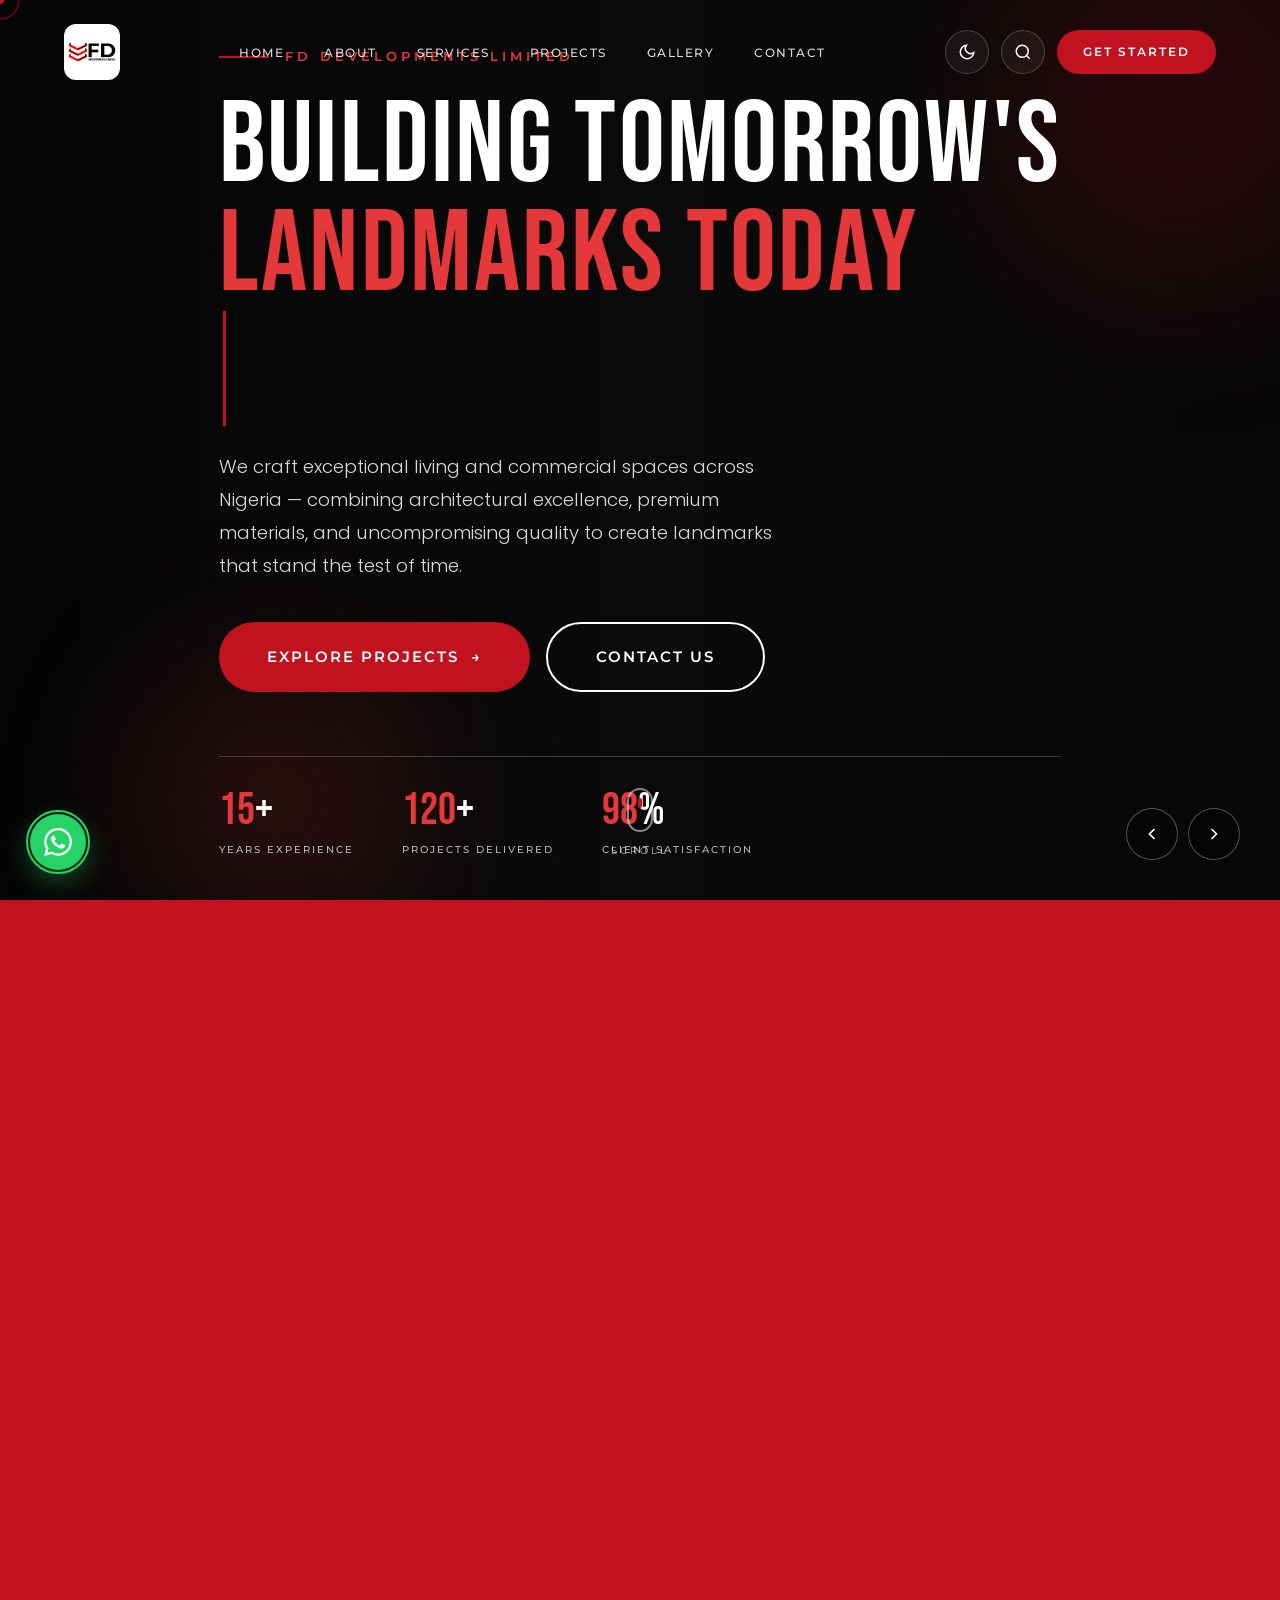
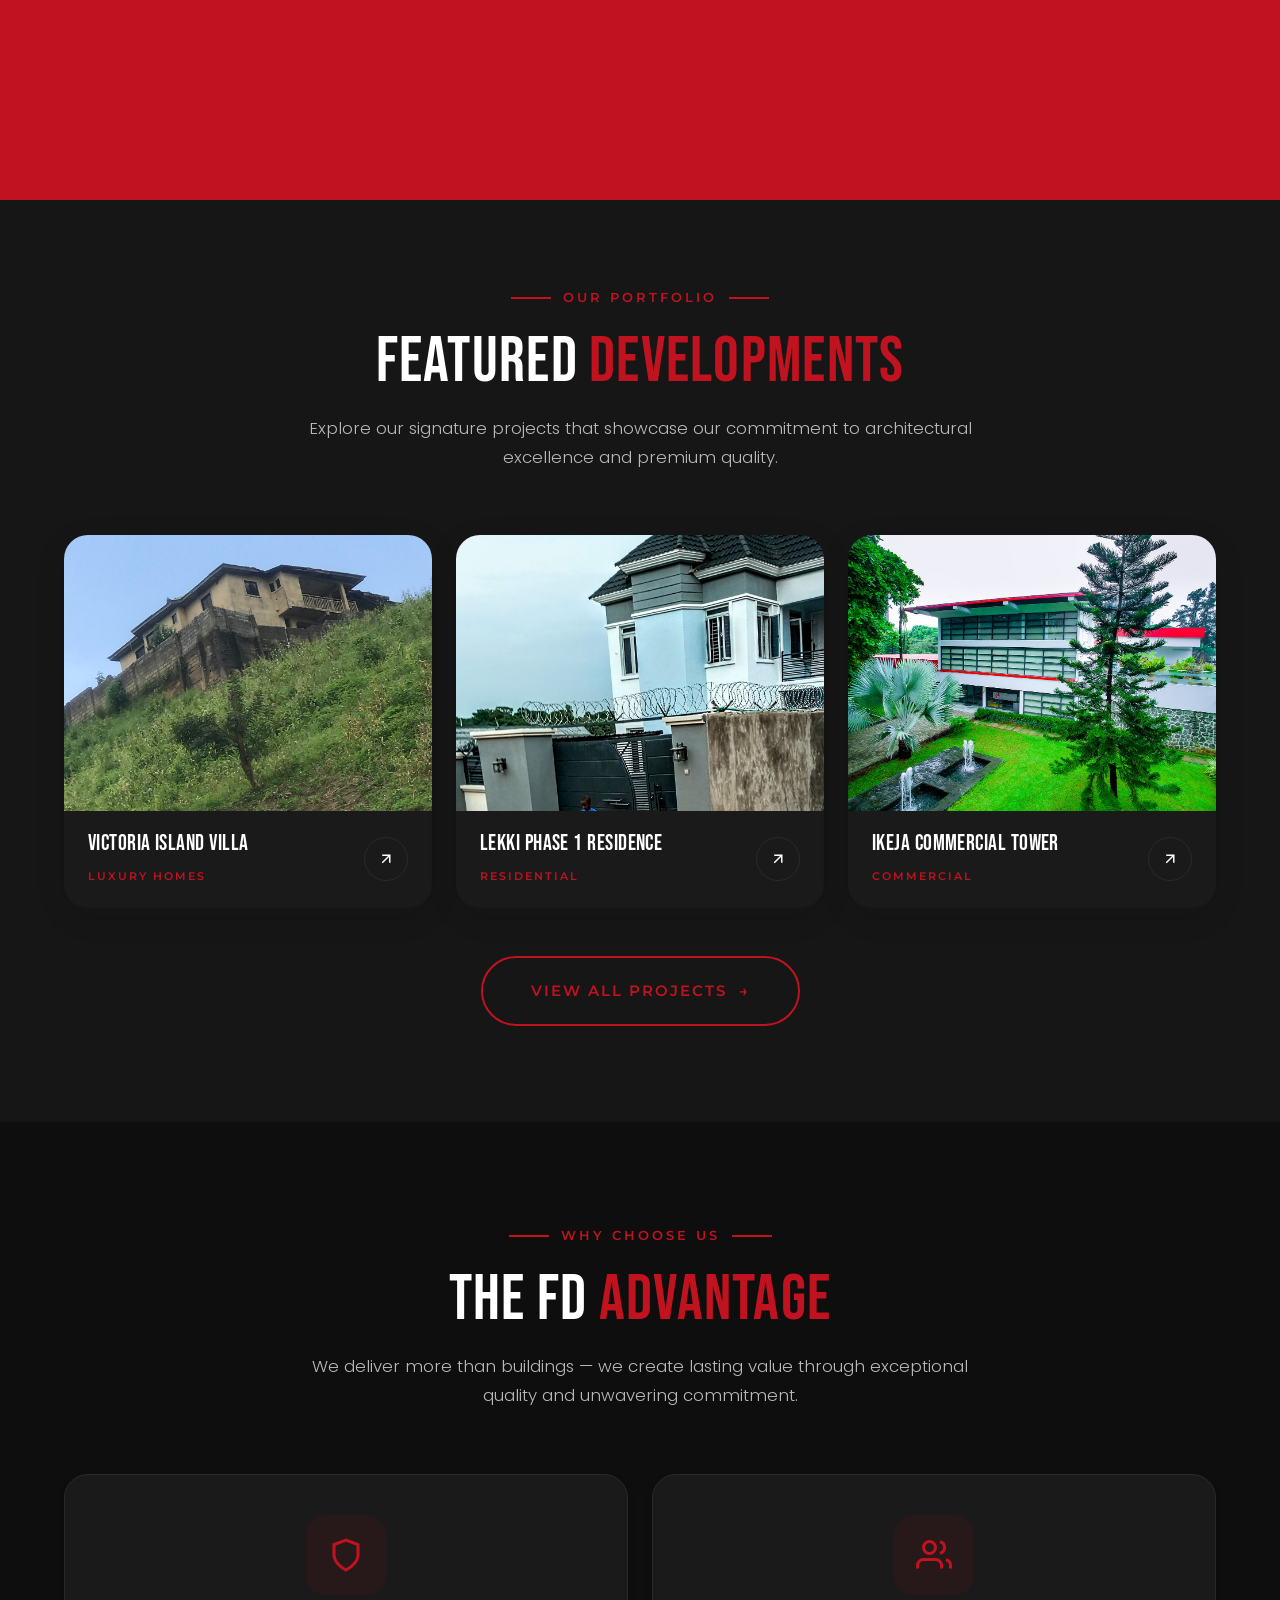
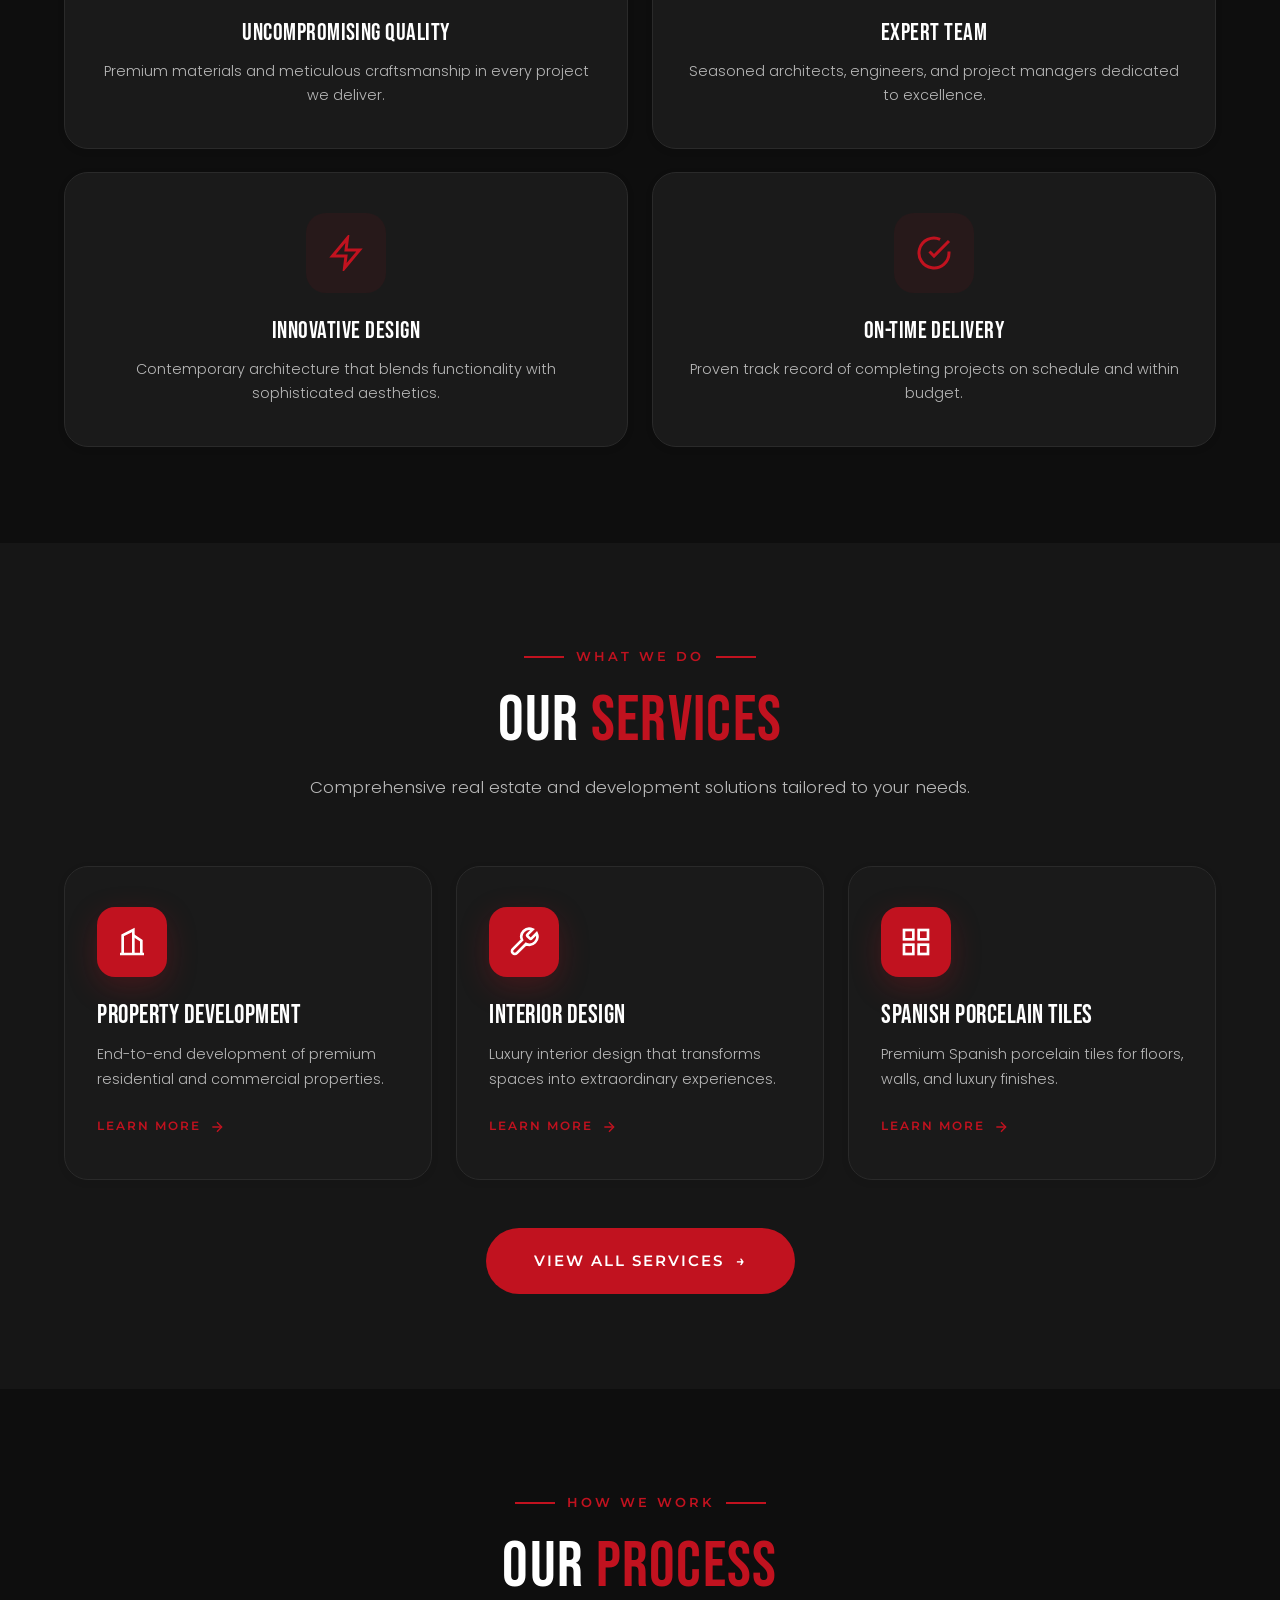
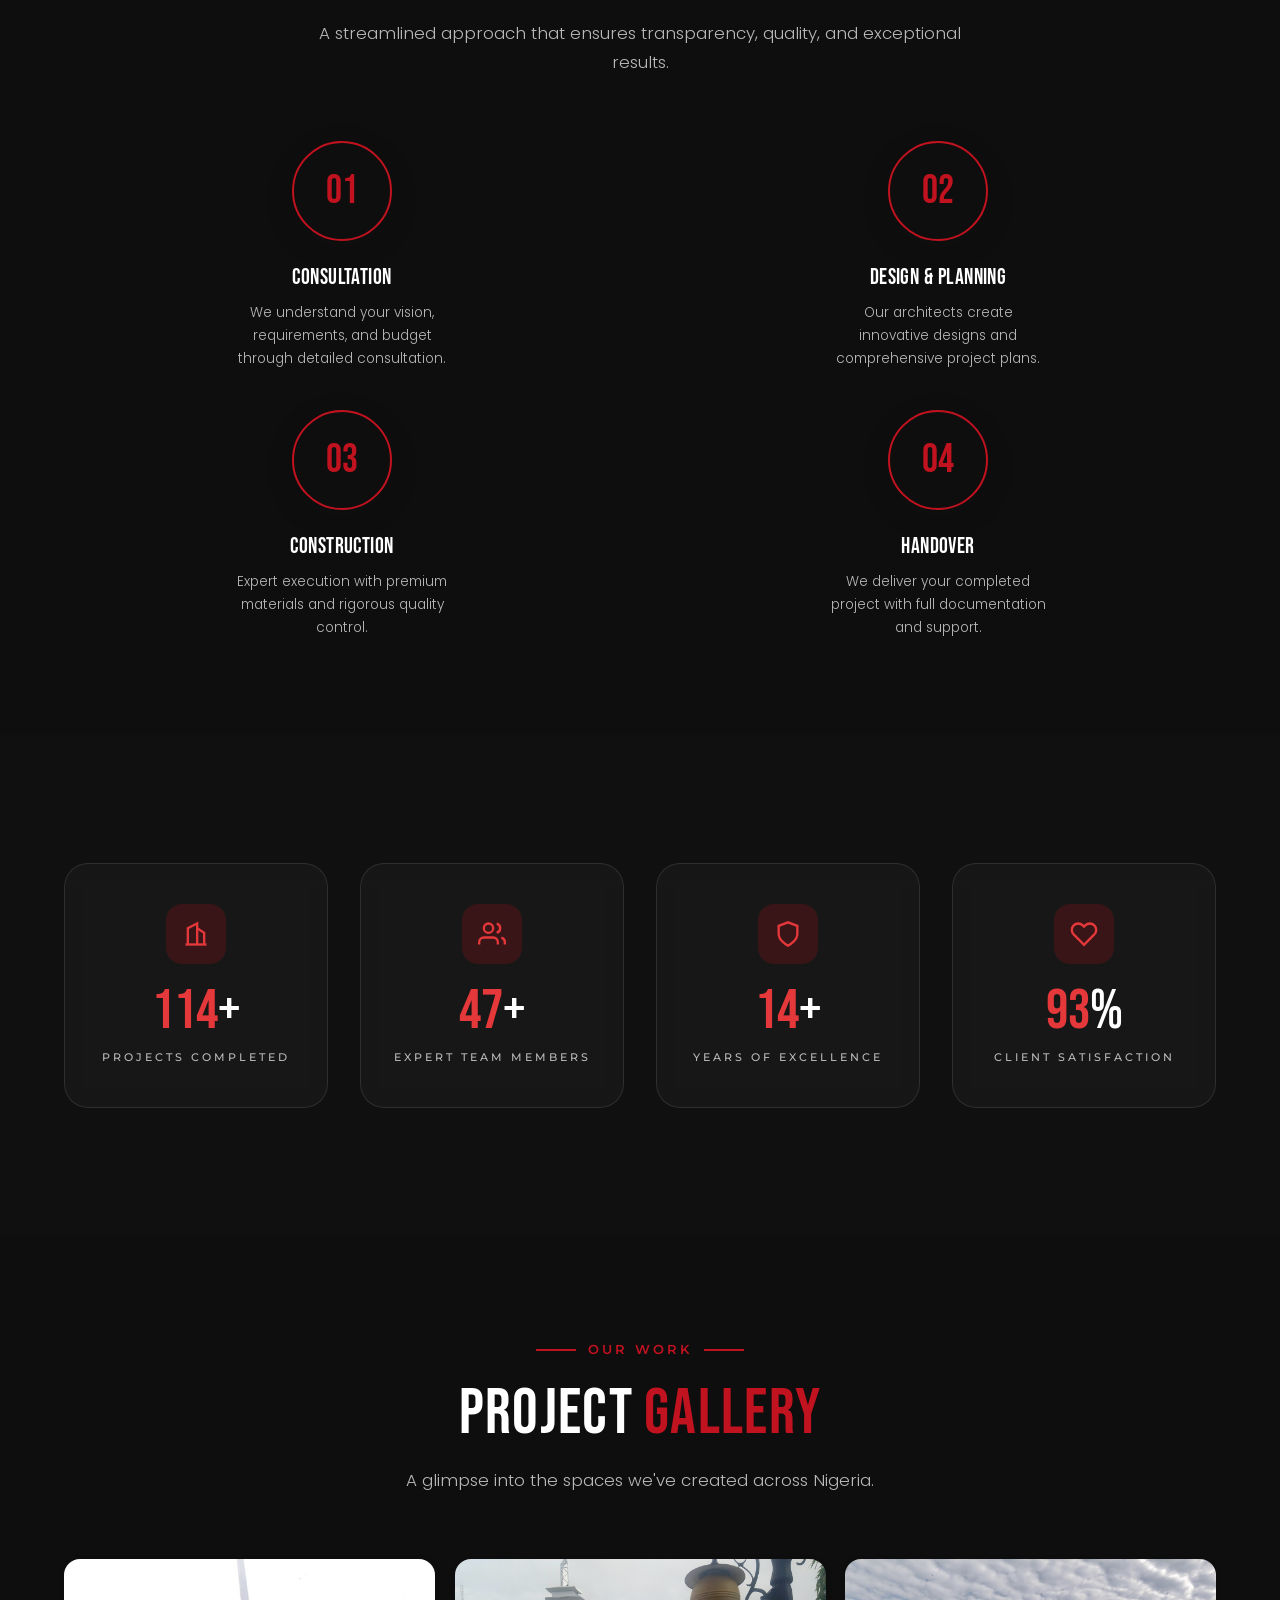
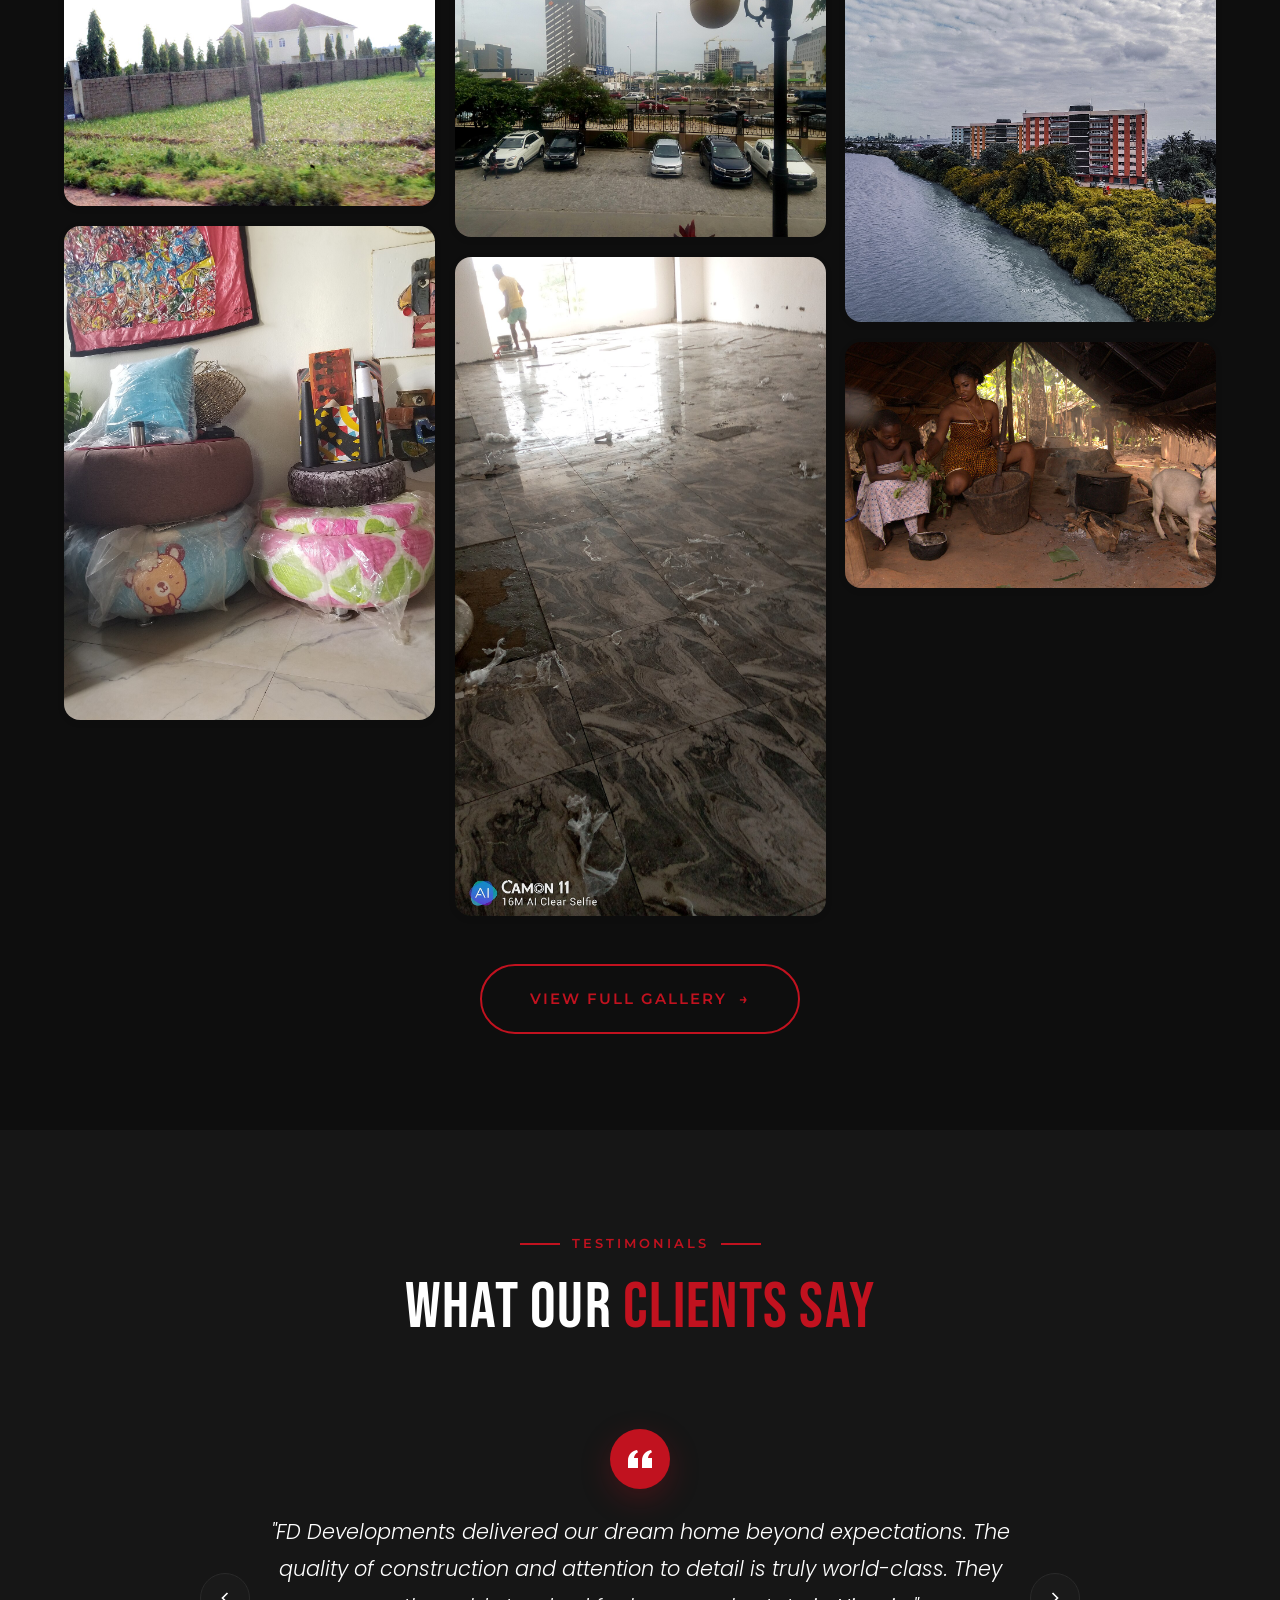
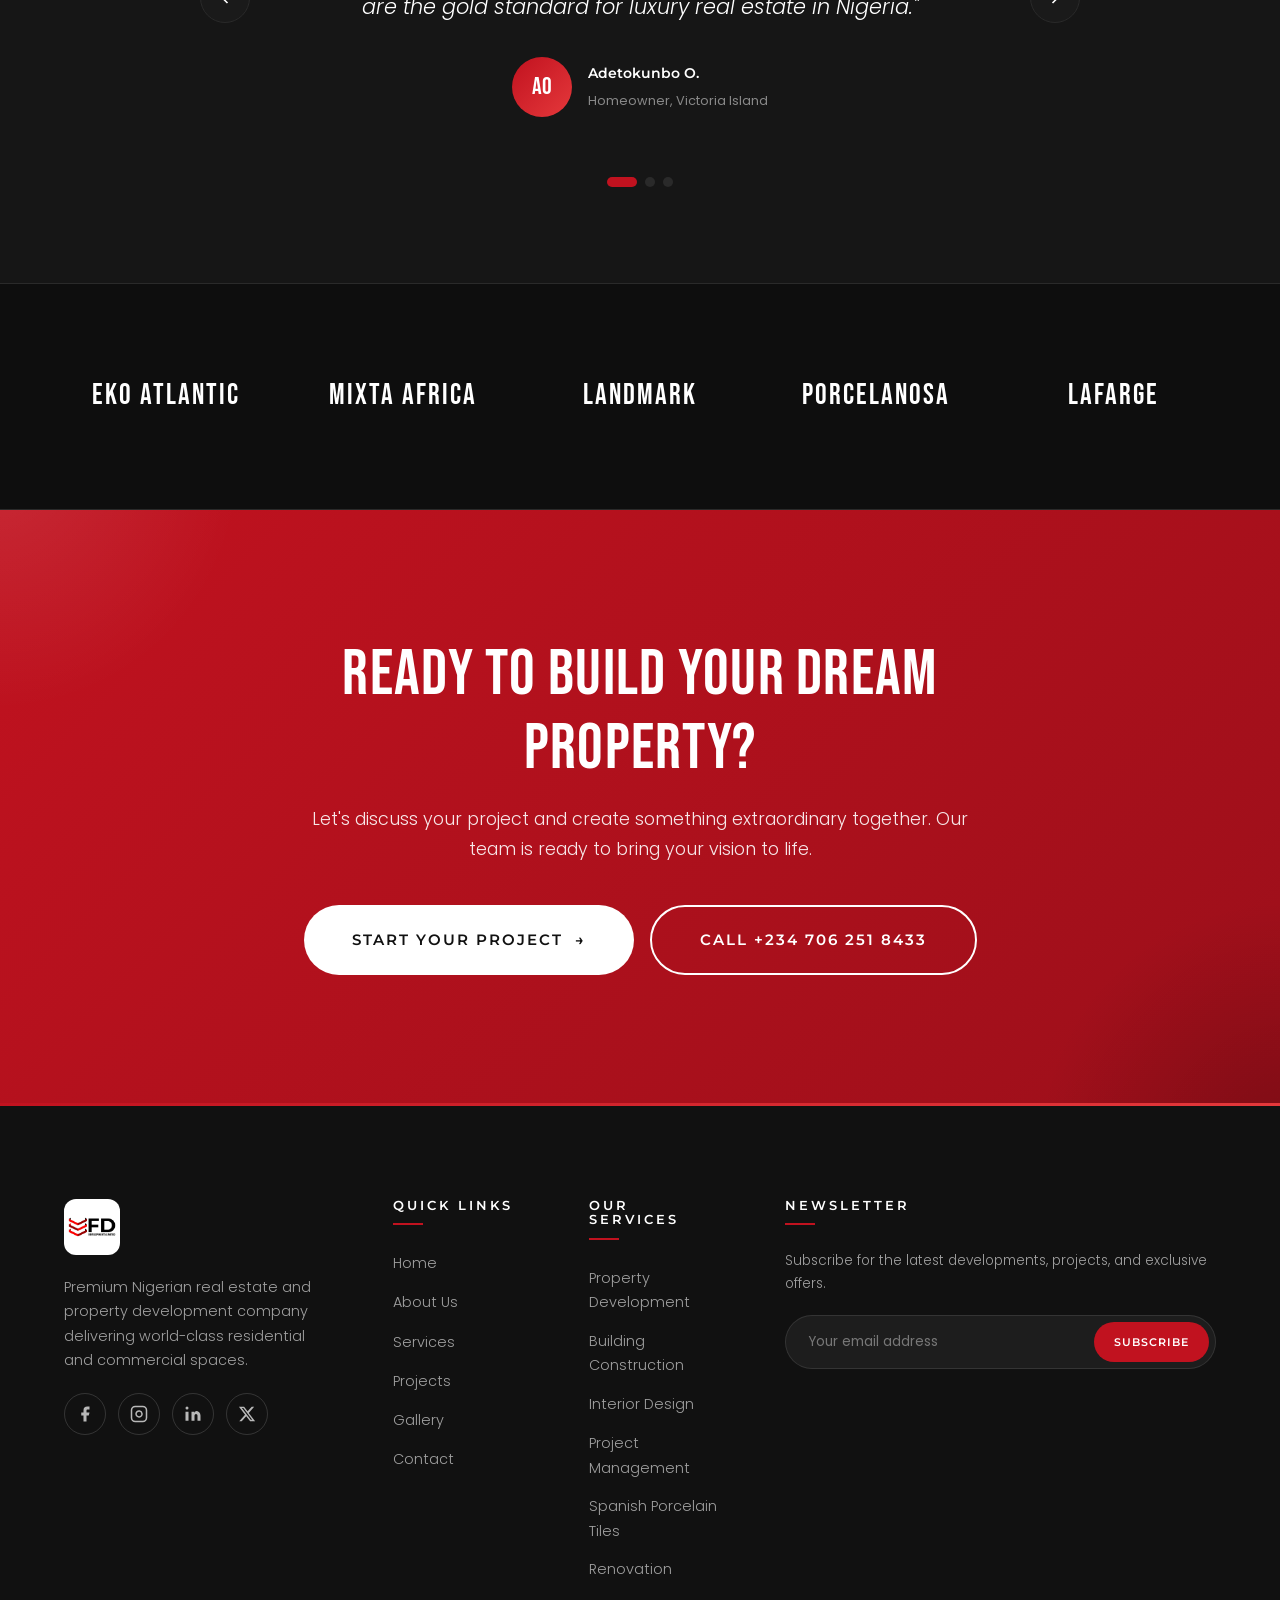
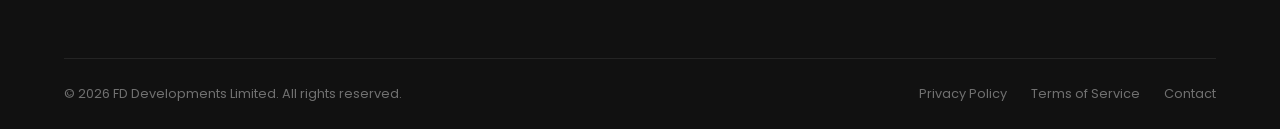
==== commit 2496a581: "Add files via upload" ====
--- a/index.html
+++ b/index.html
@@ -1,1332 +1,807 @@
-<<<<<<< HEAD
-<!DOCTYPE html>
-<html lang="en">
-<head>
-    <meta charset="UTF-8">
-    <meta name="viewport" content="width=device-width, initial-scale=1.0">
-    <title>FD Developments - Tiles, Development & Management</title>
-    <link rel="stylesheet" href="style.css">
-    <link rel="preconnect" href="https://fonts.googleapis.com">
-    <link rel="preconnect" href="https://fonts.gstatic.com" crossorigin>
-    <link href="https://fonts.googleapis.com/css2?family=Playfair+Display:wght@400;500;600;700&family=Poppins:wght@300;400;500;600;700&display=swap" rel="stylesheet">
-    <link rel="stylesheet" href="https://cdnjs.cloudflare.com/ajax/libs/font-awesome/6.4.0/css/all.min.css">
-</head>
-<body>
-    <!-- Navigation -->
-    <nav class="navbar">
-        <div class="container">
-            <a href="#" class="logo">
-                <img src="img/FD LOGO.jpeg" alt="FD Developments Logo">
-                <span class="logo-text">FD Developments</span>
-            </a>
-            <ul class="nav-links">
-                <li><a href="#home">Home</a></li>
-                <li><a href="#about">About</a></li>
-                <li><a href="#services">Services</a></li>
-                <li><a href="#tiles">Tiles</a></li>
-                <li><a href="#contact">Contact</a></li>
-            </ul>
-            <div class="hamburger">
-                <span></span>
-                <span></span>
-                <span></span>
-            </div>
-        </div>
-    </nav>
-
-    <!-- Hero Section -->
-    <section id="home" class="hero">
-        <div class="hero-overlay"></div>
-        <div class="hero-content">
-            <h1 class="hero-title">FD Developments</h1>
-            <p class="hero-subtitle">Premium Tiles • Development • Management</p>
-            <p class="hero-description">Transforming spaces with quality tiles, innovative development solutions, and expert property management across Nigeria and the United Kingdom.</p>
-            <div class="hero-buttons">
-                <a href="#tiles" class="btn btn-primary">Our Tiles</a>
-                <a href="#contact" class="btn btn-secondary">Contact Us</a>
-            </div>
-        </div>
-        <div class="hero-scroll">
-            <span>Scroll Down</span>
-            <i class="fas fa-chevron-down"></i>
-        </div>
-    </section>
-
-    <!-- About Section -->
-    <section id="about" class="about">
-        <div class="container">
-            <div class="section-header">
-                <span class="section-tag">Who We Are</span>
-                <h2 class="section-title">Excellence in Every Detail</h2>
-            </div>
-            <div class="about-grid">
-                <div class="about-image">
-                    <img src="https://images.unsplash.com/photo-1600585154340-be6161a56a0c?w=600&h=400&fit=crop" alt="Luxury Interior">
-                    <div class="about-image-overlay"></div>
-                </div>
-                <div class="about-content">
-                    <h3>Building Dreams Since Day One</h3>
-                    <p>FD Developments is a premier company specializing in high-quality tiles, interior design solutions, property development, and comprehensive management services. With our headquarters in Nigeria and operations spanning the United Kingdom, we bring global standards to local markets.</p>
-                    <p>Our commitment to excellence is unwavering. We don't just supply quality tiles and exquisite designs; our products come with a <strong>10 to 20 years guarantee</strong>, ensuring your investment stands the test of time.</p>
-                    <div class="about-stats">
-                        <div class="stat">
-                            <span class="stat-number">10-20</span>
-                            <span class="stat-label">Years Warranty</span>
-                        </div>
-                        <div class="stat">
-                            <span class="stat-number">2</span>
-                            <span class="stat-label">Countries</span>
-                        </div>
-                        <div class="stat">
-                            <span class="stat-number">500+</span>
-                            <span class="stat-label">Projects</span>
-                        </div>
-                    </div>
-                </div>
-            </div>
-        </div>
-    </section>
-
-    <!-- Services Section -->
-    <section id="services" class="services">
-        <div class="container">
-            <div class="section-header">
-                <span class="section-tag">What We Do</span>
-                <h2 class="section-title">Our Services</h2>
-            </div>
-            <div class="services-grid">
-                <div class="service-card">
-                    <div class="service-icon">
-                        <i class="fas fa-gem"></i>
-                    </div>
-                    <h3>Premium Tiles Supply</h3>
-                    <p>We supply high-quality tiles with 10 to 20 years guarantee. Our extensive collection includes ceramic, porcelain, marble, and custom-designed tiles for residential and commercial projects.</p>
-                </div>
-                <div class="service-card">
-                    <div class="service-icon">
-                        <i class="fas fa-paint-roller"></i>
-                    </div>
-                    <h3>Interior Design Solutions</h3>
-                    <p>Our interior design solutions transform your house into a home. We create personalized spaces that reflect your style and enhance your living experience.</p>
-                </div>
-                <div class="service-card">
-                    <div class="service-icon">
-                        <i class="fas fa-building"></i>
-                    </div>
-                    <h3>Joint Venture Development</h3>
-                    <p>We develop and facilitate joint ventures, partnering with investors and developers to bring ambitious real estate projects to life with mutual success.</p>
-                </div>
-                <div class="service-card">
-                    <div class="service-icon">
-                        <i class="fas fa-handshake"></i>
-                    </div>
-                    <h3>Property Management</h3>
-                    <p>Comprehensive property management services ensuring your investments are well-maintained and profitable. We handle everything from tenant management to maintenance.</p>
-                </div>
-                <div class="service-card">
-                    <div class="service-icon">
-                        <i class="fas fa-chart-line"></i>
-                    </div>
-                    <h3>Investment Advisory</h3>
-                    <p>Expert real estate investment advisory services in Nigeria and the United Kingdom. We help you make informed decisions to maximize your returns.</p>
-                </div>
-                <div class="service-card">
-                    <div class="service-icon">
-                        <i class="fas fa-home"></i>
-                    </div>
-                    <h3>Property Development</h3>
-                    <p>From concept to completion, we develop properties that set new standards in quality and design, creating lasting value for all stakeholders.</p>
-                </div>
-            </div>
-        </div>
-    </section>
-
-    <!-- Tiles Section -->
-    <section id="tiles" class="tiles">
-        <div class="container">
-            <div class="section-header">
-                <span class="section-tag">Our Products</span>
-                <h2 class="section-title">Premium Tile Collection</h2>
-                <p class="section-description">Explore our exquisite range of tiles, each backed by our industry-leading 10 to 20 years guarantee</p>
-            </div>
-            <div class="tiles-grid">
-                <div class="tile-card">
-                    <div class="tile-image">
-                        <img src="https://images.unsplash.com/photo-1502005229762-cf1b2da7c5d6?w=400&h=300&fit=crop" alt="Marble Tiles">
-                        <div class="tile-badge">Best Seller</div>
-                    </div>
-                    <div class="tile-content">
-                        <h4>Marble Tiles</h4>
-                        <p>Luxurious natural marble tiles for elegant spaces</p>
-                        <span class="tile-warranty"><i class="fas fa-shield-alt"></i> 20 Years Guarantee</span>
-                    </div>
-                </div>
-                <div class="tile-card">
-                    <div class="tile-image">
-                        <img src="https://images.unsplash.com/photo-1615529182904-14819c35db37?w=400&h=300&fit=crop" alt="Porcelain Tiles">
-                    </div>
-                    <div class="tile-content">
-                        <h4>Porcelain Tiles</h4>
-                        <p>Durable and stain-resistant porcelain options</p>
-                        <span class="tile-warranty"><i class="fas fa-shield-alt"></i> 15 Years Guarantee</span>
-                    </div>
-                </div>
-                <div class="tile-card">
-                    <div class="tile-image">
-                        <img src="https://images.unsplash.com/photo-1581850518616-480740c65379?w=400&h=300&fit=crop" alt="Ceramic Tiles">
-                        <div class="tile-badge">New</div>
-                    </div>
-                    <div class="tile-content">
-                        <h4>Ceramic Tiles</h4>
-                        <p>Versatile ceramic tiles in countless designs</p>
-                        <span class="tile-warranty"><i class="fas fa-shield-alt"></i> 10 Years Guarantee</span>
-                    </div>
-                </div>
-                <div class="tile-card">
-                    <div class="tile-image">
-                        <img src="https://images.unsplash.com/photo-1534349762230-e0cadf78f5da?w=400&h=300&fit=crop" alt="Custom Design Tiles">
-                    </div>
-                    <div class="tile-content">
-                        <h4>Custom Design Tiles</h4>
-                        <p>Bespoke tile designs tailored to your vision</p>
-                        <span class="tile-warranty"><i class="fas fa-shield-alt"></i> 20 Years Guarantee</span>
-                    </div>
-                </div>
-                <div class="tile-card">
-                    <div class="tile-image">
-                        <img src="https://images.unsplash.com/photo-1600607687939-ce8a6c25118c?w=400&h=300&fit=crop" alt="Wood Look Tiles">
-                    </div>
-                    <div class="tile-content">
-                        <h4>Wood Look Tiles</h4>
-                        <p>The warmth of wood with tile durability</p>
-                        <span class="tile-warranty"><i class="fas fa-shield-alt"></i> 15 Years Guarantee</span>
-                    </div>
-                </div>
-                <div class="tile-card">
-                    <div class="tile-image">
-                        <img src="https://images.unsplash.com/photo-1558618666-fcd25c85cd64?w=400&h=300&fit=crop" alt="Mosaic Tiles">
-                        <div class="tile-badge">Premium</div>
-                    </div>
-                    <div class="tile-content">
-                        <h4>Mosaic Tiles</h4>
-                        <p>Artistic mosaic patterns for unique accents</p>
-                        <span class="tile-warranty"><i class="fas fa-shield-alt"></i> 18 Years Guarantee</span>
-                    </div>
-                </div>
-            </div>
-            <div class="tiles-cta">
-                <p>Need a custom tile solution? We specialize in bespoke tile designs.</p>
-                <a href="#contact" class="btn btn-primary">Request Quote</a>
-            </div>
-        </div>
-    </section>
-
-    <!-- Interior Design Section -->
-    <section class="interior-design">
-        <div class="container">
-            <div class="interior-grid">
-                <div class="interior-content">
-                    <span class="section-tag">Interior Design</span>
-                    <h2>Transform Your Space</h2>
-                    <p>Our interior design solutions transform your house into a home. We believe that every space tells a story, and we're here to help you tell yours.</p>
-                    <ul class="interior-features">
-                        <li><i class="fas fa-check-circle"></i> Personalized Design Concepts</li>
-                        <li><i class="fas fa-check-circle"></i> Space Planning & Layout</li>
-                        <li><i class="fas fa-check-circle"></i> Furniture & Fixture Selection</li>
-                        <li><i class="fas fa-check-circle"></i> Color Scheme Consultation</li>
-                        <li><i class="fas fa-check-circle"></i> Project Management</li>
-                    </ul>
-                    <a href="#contact" class="btn btn-primary">Book Consultation</a>
-                </div>
-                <div class="interior-images">
-                    <div class="interior-img-box interior-img-1">
-                        <img src="https://images.unsplash.com/photo-1618221195710-dd6b41faaea6?w=400&h=300&fit=crop" alt="Modern Living Room">
-                    </div>
-                    <div class="interior-img-box interior-img-2">
-                        <img src="https://images.unsplash.com/photo-1616486338812-3dadae4b4ace?w=400&h=300&fit=crop" alt="Elegant Bedroom">
-                    </div>
-                    <div class="interior-img-box interior-img-3">
-                        <img src="https://images.unsplash.com/photo-1600566753086-00f18fb6b3ea?w=400&h=300&fit=crop" alt="Luxury Kitchen">
-                    </div>
-                </div>
-            </div>
-        </div>
-    </section>
-
-    <!-- Joint Ventures Section -->
-    <section class="joint-ventures">
-        <div class="container">
-            <div class="section-header">
-                <span class="section-tag">Business Opportunities</span>
-                <h2 class="section-title">Joint Venture Development</h2>
-            </div>
-            <div class="jv-content">
-                <div class="jv-icon">
-                    <i class="fas fa-people-carry"></i>
-                </div>
-                <h3>We Develop and Facilitate Joint Ventures</h3>
-                <p>At FD Developments, we specialize in creating successful joint venture partnerships that deliver exceptional results for all parties involved. Our approach combines strategic planning, market expertise, and proven development methodologies.</p>
-                <div class="jv-features">
-                    <div class="jv-feature">
-                        <i class="fas fa-search-dollar"></i>
-                        <h4>Market Analysis</h4>
-                        <p>Comprehensive market research and feasibility studies</p>
-                    </div>
-                    <div class="jv-feature">
-                        <i class="fas fa-file-contract"></i>
-                        <h4>Partnership Structuring</h4>
-                        <p>Legal framework and agreement negotiation</p>
-                    </div>
-                    <div class="jv-feature">
-                        <i class="fas fa-project-diagram"></i>
-                        <h4>Project Execution</h4>
-                        <p>End-to-end development and management</p>
-                    </div>
-                    <div class="jv-feature">
-                        <i class="fas fa-trophy"></i>
-                        <h4>Returns Optimization</h4>
-                        <p>Maximizing value for all stakeholders</p>
-                    </div>
-                </div>
-                <a href="#contact" class="btn btn-secondary">Partner With Us</a>
-            </div>
-        </div>
-    </section>
-
-    <!-- Property Management Section -->
-    <section class="property-management">
-        <div class="container">
-            <div class="pm-grid">
-                <div class="pm-image">
-                    <img src="https://images.unsplash.com/photo-1486406146926-c627a92ad1ab?w=500&h=400&fit=crop" alt="Property Management">
-                    <div class="pm-overlay">
-                        <div class="pm-stats">
-                            <div class="pm-stat">
-                                <span class="pm-stat-number">200+</span>
-                                <span class="pm-stat-label">Properties Managed</span>
-                            </div>
-                        </div>
-                    </div>
-                </div>
-                <div class="pm-content">
-                    <span class="section-tag">Property Management</span>
-                    <h2>Expert Property Management</h2>
-                    <p>We provide comprehensive property management and real estate investment advisory services in Nigeria and the United Kingdom. Our team ensures your properties maintain their value while generating optimal returns.</p>
-                    <div class="pm-services">
-                        <div class="pm-service">
-                            <i class="fas fa-home"></i>
-                            <div>
-                                <h4>Residential Management</h4>
-                                <p>Full-service management for residential properties</p>
-                            </div>
-                        </div>
-                        <div class="pm-service">
-                            <i class="fas fa-building"></i>
-                            <div>
-                                <h4>Commercial Management</h4>
-                                <p>Expert handling of commercial real estate</p>
-                            </div>
-                        </div>
-                        <div class="pm-service">
-                            <i class="fas fa-chart-pie"></i>
-                            <div>
-                                <h4>Investment Advisory</h4>
-                                <p>Strategic investment guidance and portfolio management</p>
-                            </div>
-                        </div>
-                    </div>
-                    <a href="#contact" class="btn btn-primary">Learn More</a>
-                </div>
-            </div>
-        </div>
-    </section>
-
-    <!-- Why Choose Us Section -->
-    <section class="why-choose-us">
-        <div class="container">
-            <div class="section-header">
-                <span class="section-tag">Our Advantages</span>
-                <h2 class="section-title">Why Choose FD Developments</h2>
-            </div>
-            <div class="why-grid">
-                <div class="why-card">
-                    <div class="why-icon">
-                        <i class="fas fa-award"></i>
-                    </div>
-                    <h3>10-20 Years Warranty</h3>
-                    <p>Industry-leading warranty on all our tile products, giving you peace of mind for decades.</p>
-                </div>
-                <div class="why-card">
-                    <div class="why-icon">
-                        <i class="fas fa-globe"></i>
-                    </div>
-                    <h3>International Presence</h3>
-                    <p>Operating in both Nigeria and the United Kingdom, bringing global expertise to local markets.</p>
-                </div>
-                <div class="why-card">
-                    <div class="why-icon">
-                        <i class="fas fa-star"></i>
-                    </div>
-                    <h3>Premium Quality</h3>
-                    <p>Uncompromising commitment to quality in every product and service we deliver.</p>
-                </div>
-                <div class="why-card">
-                    <div class="why-icon">
-                        <i class="fas fa-users"></i>
-                    </div>
-                    <h3>Expert Team</h3>
-                    <p>Our experienced professionals bring decades of combined industry expertise.</p>
-                </div>
-            </div>
-        </div>
-    </section>
-
-    <!-- Contact Section -->
-    <section id="contact" class="contact">
-        <div class="container">
-            <div class="section-header">
-                <span class="section-tag">Get In Touch</span>
-                <h2 class="section-title">Contact Us</h2>
-            </div>
-            <div class="contact-grid">
-                <div class="contact-info">
-                    <div class="contact-card">
-                        <div class="contact-icon">
-                            <i class="fas fa-phone-alt"></i>
-                        </div>
-                        <div class="contact-details">
-                            <h4>Phone</h4>
-                            <p>+234 706 251 8433</p>
-                        </div>
-                    </div>
-                    <div class="contact-card">
-                        <div class="contact-icon">
-                            <i class="fas fa-envelope"></i>
-                        </div>
-                        <div class="contact-details">
-                            <h4>Email</h4>
-                            <p>fd.devltd@gmail.com</p>
-                        </div>
-                    </div>
-                    <div class="contact-card">
-                        <div class="contact-icon">
-                            <i class="fas fa-map-marker-alt"></i>
-                        </div>
-                        <div class="contact-details">
-                            <h4>Service Areas</h4>
-                            <p>Nigeria & United Kingdom</p>
-                        </div>
-                    </div>
-                    <div class="social-links">
-                        <a href="#" class="social-link"><i class="fab fa-facebook-f"></i></a>
-                        <a href="#" class="social-link"><i class="fab fa-instagram"></i></a>
-                        <a href="#" class="social-link"><i class="fab fa-linkedin-in"></i></a>
-                        <a href="#" class="social-link"><i class="fab fa-twitter"></i></a>
-                    </div>
-                </div>
-                <div class="contact-form-wrapper">
-                    <form class="contact-form">
-                        <div class="form-group">
-                            <input type="text" id="name" name="name" placeholder="Your Name" required>
-                        </div>
-                        <div class="form-group">
-                            <input type="email" id="email" name="email" placeholder="Your Email" required>
-                        </div>
-                        <div class="form-group">
-                            <input type="tel" id="phone" name="phone" placeholder="Your Phone Number">
-                        </div>
-                        <div class="form-group">
-                            <select id="service" name="service" required>
-                                <option value="">Select Service</option>
-                                <option value="tiles">Tiles Supply</option>
-                                <option value="interior">Interior Design</option>
-                                <option value="jv">Joint Venture</option>
-                                <option value="property">Property Management</option>
-                                <option value="advisory">Investment Advisory</option>
-                                <option value="other">Other</option>
-                            </select>
-                        </div>
-                        <div class="form-group">
-                            <textarea id="message" name="message" rows="5" placeholder="Your Message" required></textarea>
-                        </div>
-                        <button type="submit" class="btn btn-primary">Send Message</button>
-                    </form>
-                </div>
-            </div>
-        </div>
-    </section>
-
-    <!-- Footer -->
-    <footer class="footer">
-        <div class="footer-top">
-            <div class="container">
-                <div class="footer-grid">
-                    <div class="footer-about">
-                        <a href="#" class="footer-logo">
-                            <img src="img/FD LOGO.jpeg" alt="FD Developments Logo">
-                        </a>
-                        <p>FD Developments - Your trusted partner for premium tiles, development solutions, and property management services in Nigeria and the United Kingdom.</p>
-                    </div>
-                    <div class="footer-links">
-                        <h4>Quick Links</h4>
-                        <ul>
-                            <li><a href="#home">Home</a></li>
-                            <li><a href="#about">About Us</a></li>
-                            <li><a href="#services">Services</a></li>
-                            <li><a href="#tiles">Tiles</a></li>
-                            <li><a href="#contact">Contact</a></li>
-                        </ul>
-                    </div>
-                    <div class="footer-services">
-                        <h4>Our Services</h4>
-                        <ul>
-                            <li><a href="#">Tiles Supply</a></li>
-                            <li><a href="#">Interior Design</a></li>
-                            <li><a href="#">Joint Ventures</a></li>
-                            <li><a href="#">Property Management</a></li>
-                            <li><a href="#">Investment Advisory</a></li>
-                        </ul>
-                    </div>
-                    <div class="footer-contact">
-                        <h4>Contact Info</h4>
-                        <ul>
-                            <li><i class="fas fa-phone-alt"></i> +234 706 251 8433</li>
-                            <li><i class="fas fa-envelope"></i> fd.devltd@gmail.com</li>
-                            <li><i class="fas fa-map-marker-alt"></i> Nigeria & United Kingdom</li>
-                        </ul>
-                    </div>
-                </div>
-            </div>
-        </div>
-        <div class="footer-bottom">
-            <div class="container">
-                <p>&copy; 2026 FD Developments. All rights reserved.</p>
-            </div>
-        </div>
-    </footer>
-
-    <!-- Back to Top Button -->
-    <a href="#home" class="back-to-top">
-        <i class="fas fa-arrow-up"></i>
-    </a>
-
-    <script src="script.js"></script>
-</body>
-</html>
-=======
-<!DOCTYPE html>
-<html lang="en" data-theme="dark">
-<head>
-  <meta charset="UTF-8">
-  <meta name="viewport" content="width=device-width, initial-scale=1.0">
-  <meta name="description" content="FD Developments Limited - Premium Nigerian Real Estate and Property Development company. Building Tomorrow's Landmarks Today. Luxury homes, commercial projects, and Spanish porcelain tiles.">
-  <meta name="keywords" content="FD Developments, Nigerian Real Estate, Property Development, Luxury Homes, Commercial Projects, Spanish Porcelain Tiles, Lagos Real Estate">
-  <meta name="author" content="FD Developments Limited">
-  <meta property="og:title" content="FD Developments Limited - Building Tomorrow's Landmarks Today">
-  <meta property="og:description" content="Premium Nigerian Real Estate and Property Development company specializing in luxury developments, interiors, and project management.">
-  <meta property="og:type" content="website">
-  <meta property="og:url" content="https://fddevelopments.com">
-  <title>FD Developments Limited | Building Tomorrow's Landmarks Today</title>
-
-  <!-- Google Fonts -->
-  <link rel="preconnect" href="https://fonts.googleapis.com">
-  <link rel="preconnect" href="https://fonts.gstatic.com" crossorigin>
-  <link href="https://fonts.googleapis.com/css2?family=Bebas+Neue&family=Poppins:wght@300;400;500;600&family=Montserrat:wght@500;600;700&display=swap" rel="stylesheet">
-
-  <!-- CSS -->
-  <link rel="stylesheet" href="css/style.css">
-  <link rel="stylesheet" href="css/animations.css">
-  <link rel="stylesheet" href="css/responsive.css">
-
-  <!-- Favicon -->
-  <link rel="icon" type="image/svg+xml" href="data:image/svg+xml,<svg xmlns='http://www.w3.org/2000/svg' viewBox='0 0 100 100'><rect width='100' height='100' rx='20' fill='%23C1121F'/><text x='50' y='68' font-size='50' font-family='Arial' font-weight='bold' fill='white' text-anchor='middle'>FD</text></svg>">
-</head>
-<body>
-  <!-- Skip Link -->
-  <a href="#main-content" class="skip-link">Skip to main content</a>
-
-  <!-- Loading Screen -->
-  <div class="loader" id="loader" aria-hidden="true">
-    <div class="loader-logo">FD<span>.</span></div>
-    <div class="loader-bar"></div>
-    <div class="loader-text">Building Tomorrow's Landmarks</div>
-  </div>
-
-  <!-- Custom Cursor -->
-  <div class="cursor-dot" id="cursorDot"></div>
-  <div class="cursor-ring" id="cursorRing"></div>
-
-  <!-- Scroll Progress -->
-  <div class="scroll-progress" id="scrollProgress"></div>
-
-  <!-- Page Transition -->
-  <div class="page-transition" id="pageTransition">
-    <div class="page-transition-logo">FD<span style="color:#fff">.</span></div>
-  </div>
-
-  <!-- Navigation -->
-  <nav class="navbar" id="navbar" aria-label="Main navigation">
-    <div class="container navbar-inner">
-      <a href="index.html" class="logo" aria-label="FD Developments Home">
-        <div class="logo-mark">FD</div>
-        <div class="logo-text">
-          <strong>FD <span>DEVELOPMENTS</span></strong>
-          <small>Building Tomorrow's Landmarks</small>
-        </div>
-      </a>
-
-      <ul class="nav-menu" id="navMenu">
-        <li><a href="index.html" class="nav-link active">Home</a></li>
-        <li><a href="about.html" class="nav-link">About</a></li>
-        <li class="has-megamenu">
-          <a href="services.html" class="nav-link" id="servicesLink">Services</a>
-          <div class="mega-menu" id="megaMenu">
-            <div class="container">
-              <div class="mega-menu-grid">
-                <div class="mega-menu-links">
-                  <div class="mega-menu-column">
-                    <h4>Development</h4>
-                    <ul>
-                      <li><a href="services.html#property-development">Property Development</a></li>
-                      <li><a href="services.html#building-construction">Building Construction</a></li>
-                      <li><a href="services.html#real-estate">Real Estate Development</a></li>
-                      <li><a href="services.html#project-management">Project Management</a></li>
-                    </ul>
-                  </div>
-                  <div class="mega-menu-column">
-                    <h4>Design & Finishing</h4>
-                    <ul>
-                      <li><a href="services.html#interior-design">Interior Design</a></li>
-                      <li><a href="services.html#luxury-finishing">Luxury Finishing</a></li>
-                      <li><a href="services.html#porcelain-tiles">Spanish Porcelain Tiles</a></li>
-                      <li><a href="services.html#renovation">Renovation</a></li>
-                    </ul>
-                  </div>
-                  <div class="mega-menu-column">
-                    <h4>Property Types</h4>
-                    <ul>
-                      <li><a href="projects.html#residential">Residential Projects</a></li>
-                      <li><a href="projects.html#commercial">Commercial Projects</a></li>
-                      <li><a href="projects.html#luxury-homes">Luxury Homes</a></li>
-                      <li><a href="projects.html#apartments">Apartments</a></li>
-                    </ul>
-                  </div>
-                </div>
-                <div class="mega-menu-featured">
-                  <div>
-                    <h3>Featured Development</h3>
-                    <p>Discover our latest luxury residential project in Victoria Island, Lagos.</p>
-                  </div>
-                  <a href="projects.html" class="btn btn-primary btn-sm">View Projects</a>
-                </div>
-              </div>
-            </div>
-          </div>
-        </li>
-        <li><a href="projects.html" class="nav-link">Projects</a></li>
-        <li><a href="gallery.html" class="nav-link">Gallery</a></li>
-        <li><a href="contact.html" class="nav-link">Contact</a></li>
-      </ul>
-
-      <div class="nav-actions">
-        <button class="nav-action-btn theme-toggle" id="themeToggle" aria-label="Toggle dark/light mode">
-          <svg class="icon-moon" viewBox="0 0 24 24" fill="none" stroke="currentColor" stroke-width="2"><path d="M21 12.79A9 9 0 1 1 11.21 3 7 7 0 0 0 21 12.79z"/></svg>
-          <svg class="icon-sun" viewBox="0 0 24 24" fill="none" stroke="currentColor" stroke-width="2"><circle cx="12" cy="12" r="5"/><line x1="12" y1="1" x2="12" y2="3"/><line x1="12" y1="21" x2="12" y2="23"/><line x1="4.22" y1="4.22" x2="5.64" y2="5.64"/><line x1="18.36" y1="18.36" x2="19.78" y2="19.78"/><line x1="1" y1="12" x2="3" y2="12"/><line x1="21" y1="12" x2="23" y2="12"/><line x1="4.22" y1="19.78" x2="5.64" y2="18.36"/><line x1="18.36" y1="5.64" x2="19.78" y2="4.22"/></svg>
-        </button>
-        <button class="nav-action-btn" id="searchToggle" aria-label="Search">
-          <svg viewBox="0 0 24 24" fill="none" stroke="currentColor" stroke-width="2"><circle cx="11" cy="11" r="8"/><line x1="21" y1="21" x2="16.65" y2="16.65"/></svg>
-        </button>
-        <a href="contact.html" class="btn btn-primary btn-sm nav-cta">Get Started</a>
-        <button class="mobile-menu-toggle" id="mobileMenuToggle" aria-label="Open menu">
-          <span></span><span></span><span></span>
-        </button>
-      </div>
-    </div>
-  </nav>
-
-  <!-- Mobile Menu -->
-  <div class="mobile-menu" id="mobileMenu">
-    <ul class="mobile-menu-links">
-      <li><a href="index.html" class="active">Home</a></li>
-      <li><a href="about.html">About</a></li>
-      <li><a href="services.html">Services</a></li>
-      <li><a href="projects.html">Projects</a></li>
-      <li><a href="gallery.html">Gallery</a></li>
-      <li><a href="contact.html">Contact</a></li>
-    </ul>
-    <div class="mobile-menu-footer">
-      <div class="mobile-menu-social">
-        <a href="#" aria-label="Facebook"><svg viewBox="0 0 24 24" fill="currentColor"><path d="M18 2h-3a5 5 0 0 0-5 5v3H7v4h3v8h4v-8h3l1-4h-4V7a1 1 0 0 1 1-1h3z"/></svg></a>
-        <a href="#" aria-label="Instagram"><svg viewBox="0 0 24 24" fill="none" stroke="currentColor" stroke-width="2"><rect x="2" y="2" width="20" height="20" rx="5"/><path d="M16 11.37A4 4 0 1 1 12.63 8 4 4 0 0 1 16 11.37z"/><line x1="17.5" y1="6.5" x2="17.51" y2="6.5"/></svg></a>
-        <a href="#" aria-label="LinkedIn"><svg viewBox="0 0 24 24" fill="currentColor"><path d="M16 8a6 6 0 0 1 6 6v7h-4v-7a2 2 0 0 0-2-2 2 2 0 0 0-2 2v7h-4V9h4v1.5A6 6 0 0 1 16 8z"/><rect x="2" y="9" width="4" height="12"/><circle cx="4" cy="4" r="2"/></svg></a>
-        <a href="#" aria-label="X (Twitter)"><svg viewBox="0 0 24 24" fill="currentColor"><path d="M18.244 2.25h3.308l-7.227 8.26 8.502 11.24H16.17l-5.214-6.817L4.99 21.75H1.68l7.73-8.835L1.254 2.25H8.08l4.713 6.231zm-1.161 17.52h1.833L7.084 4.126H5.117z"/></svg></a>
-      </div>
-      <p class="mobile-menu-copy">© 2026 FD Developments Limited</p>
-    </div>
-  </div>
-
-  <!-- Search Overlay -->
-  <div class="search-overlay" id="searchOverlay">
-    <button class="search-close" id="searchClose" aria-label="Close search">×</button>
-    <div class="search-overlay-inner">
-      <form class="search-form" role="search">
-        <input type="search" placeholder="Search projects, services..." aria-label="Search">
-        <button type="submit" aria-label="Submit search">
-          <svg viewBox="0 0 24 24" fill="none" stroke="currentColor" stroke-width="2"><circle cx="11" cy="11" r="8"/><line x1="21" y1="21" x2="16.65" y2="16.65"/></svg>
-        </button>
-      </form>
-      <p class="search-hint">Press ESC to close</p>
-    </div>
-  </div>
-
-  <main id="main-content">
-    <!-- Hero Section -->
-    <section class="hero" id="home" aria-label="Hero">
-      <div class="hero-slider" id="heroSlider">
-        <div class="hero-slide active" style="background-image: url('https://images.unsplash.com/photo-1600596542815-ffad4c1539a9?w=1920&q=80')"></div>
-        <div class="hero-slide" style="background-image: url('https://images.unsplash.com/photo-1600607687939-ce8a6c25118c?w=1920&q=80')"></div>
-        <div class="hero-slide" style="background-image: url('https://images.unsplash.com/photo-1600566753190-17f0baa2a6c3?w=1920&q=80')"></div>
-        <div class="hero-slide" style="background-image: url('https://images.unsplash.com/photo-1600047509807-ba8f99d2cdde?w=1920&q=80')"></div>
-      </div>
-
-      <div class="floating-shape floating-shape-1"></div>
-      <div class="floating-shape floating-shape-2"></div>
-
-      <div class="container">
-        <div class="hero-content">
-          <div class="hero-eyebrow">FD Developments Limited</div>
-          <h1 class="hero-title">
-            <span class="hero-title-line"><span>Building Tomorrow's</span></span>
-            <span class="hero-title-line"><span><span class="typed-text" id="typedText"></span><span class="typed-cursor"></span></span></span>
-          </h1>
-          <p class="hero-description">
-            We craft exceptional living and commercial spaces across Nigeria — combining architectural excellence, premium materials, and uncompromising quality to create landmarks that stand the test of time.
-          </p>
-          <div class="hero-actions">
-            <a href="projects.html" class="btn btn-primary btn-lg btn-shine">Explore Projects <span class="btn-icon">→</span></a>
-            <a href="contact.html" class="btn btn-outline btn-lg">Contact Us</a>
-          </div>
-          <div class="hero-stats">
-            <div class="hero-stat">
-              <strong><span data-counter="15">0</span>+</strong>
-              <small>Years Experience</small>
-            </div>
-            <div class="hero-stat">
-              <strong><span data-counter="120">0</span>+</strong>
-              <small>Projects Delivered</small>
-            </div>
-            <div class="hero-stat">
-              <strong><span data-counter="98">0</span>%</strong>
-              <small>Client Satisfaction</small>
-            </div>
-          </div>
-        </div>
-      </div>
-
-      <div class="hero-slider-controls">
-        <button class="hero-slider-btn" id="heroPrev" aria-label="Previous slide">
-          <svg viewBox="0 0 24 24" fill="none" stroke="currentColor" stroke-width="2"><polyline points="15 18 9 12 15 6"/></svg>
-        </button>
-        <button class="hero-slider-btn" id="heroNext" aria-label="Next slide">
-          <svg viewBox="0 0 24 24" fill="none" stroke="currentColor" stroke-width="2"><polyline points="9 18 15 12 9 6"/></svg>
-        </button>
-      </div>
-
-      <a href="#intro" class="hero-scroll-indicator" aria-label="Scroll down">
-        <div class="scroll-mouse"></div>
-        <span>Scroll</span>
-      </a>
-    </section>
-
-    <!-- Company Introduction -->
-    <section class="section" id="intro">
-      <div class="container">
-        <div class="about-grid">
-          <div class="about-image-wrap" data-animate="fade-right">
-            <div class="about-image-accent"></div>
-            <div class="about-image-main">
-              <img src="https://images.unsplash.com/photo-1600585154340-be6161a56a0c?w=800&q=80" alt="Luxury modern home exterior" loading="lazy">
-            </div>
-            <div class="about-image-badge">
-              <strong>15+</strong>
-              <span>Years of Excellence</span>
-            </div>
-          </div>
-          <div class="about-content" data-animate="fade-left">
-            <div class="section-eyebrow">Welcome to FD Developments</div>
-            <h2>Redefining <span class="text-red">Luxury Living</span> in Nigeria</h2>
-            <p>
-              FD Developments Limited is a premier Nigerian real estate and property development company dedicated to creating world-class residential and commercial spaces. From luxury homes to premium commercial developments, we bring architectural excellence and sophisticated design to every project.
-            </p>
-            <p>
-              Our commitment to quality extends beyond construction — we supply high-quality Spanish porcelain tiles, provide expert project management, and deliver luxury interiors that transform spaces into extraordinary living experiences.
-            </p>
-            <div class="about-features">
-              <div class="about-feature">
-                <div class="about-feature-icon">
-                  <svg viewBox="0 0 24 24" fill="none" stroke="currentColor" stroke-width="2"><path d="M22 11.08V12a10 10 0 1 1-5.93-9.14"/><polyline points="22 4 12 14.01 9 11.01"/></svg>
-                </div>
-                Certified Quality
-              </div>
-              <div class="about-feature">
-                <div class="about-feature-icon">
-                  <svg viewBox="0 0 24 24" fill="none" stroke="currentColor" stroke-width="2"><path d="M12 22s8-4 8-10V5l-8-3-8 3v7c0 6 8 10 8 10z"/></svg>
-                </div>
-                Trusted & Reliable
-              </div>
-              <div class="about-feature">
-                <div class="about-feature-icon">
-                  <svg viewBox="0 0 24 24" fill="none" stroke="currentColor" stroke-width="2"><path d="M17 21v-2a4 4 0 0 0-4-4H5a4 4 0 0 0-4 4v2"/><circle cx="9" cy="7" r="4"/><path d="M23 21v-2a4 4 0 0 0-3-3.87"/><path d="M16 3.13a4 4 0 0 1 0 7.75"/></svg>
-                </div>
-                Expert Team
-              </div>
-              <div class="about-feature">
-                <div class="about-feature-icon">
-                  <svg viewBox="0 0 24 24" fill="none" stroke="currentColor" stroke-width="2"><polygon points="13 2 3 14 12 14 11 22 21 10 12 10 13 2"/></svg>
-                </div>
-                Innovative Design
-              </div>
-            </div>
-            <a href="about.html" class="btn btn-primary btn-animated">Learn More About Us <span class="btn-icon">→</span></a>
-          </div>
-        </div>
-      </div>
-    </section>
-
-    <!-- Featured Projects -->
-    <section class="section section-alt" id="featured-projects">
-      <div class="container">
-        <div class="section-header center" data-animate="fade-up">
-          <div class="section-eyebrow">Our Portfolio</div>
-          <h2 class="section-title">Featured <span class="text-red">Developments</span></h2>
-          <p class="section-subtitle">Explore our signature projects that showcase our commitment to architectural excellence and premium quality.</p>
-        </div>
-        <div class="projects-grid">
-          <article class="project-card" data-animate="fade-up" data-delay="1" data-project="1">
-            <div class="project-card-image">
-              <img src="https://images.unsplash.com/photo-1600585154340-be6161a56a0c?w=600&q=80" alt="Luxury Villa in Victoria Island" loading="lazy">
-              <div class="project-card-overlay">
-                <span class="project-card-category">Luxury Homes</span>
-                <h3>Victoria Island Villa</h3>
-                <p>5-bedroom luxury villa with infinity pool</p>
-              </div>
-            </div>
-            <div class="project-card-info">
-              <div>
-                <h3>Victoria Island Villa</h3>
-                <span>Luxury Homes</span>
-              </div>
-              <div class="project-card-arrow">
-                <svg viewBox="0 0 24 24" fill="none" stroke="currentColor" stroke-width="2"><line x1="7" y1="17" x2="17" y2="7"/><polyline points="7 7 17 7 17 17"/></svg>
-              </div>
-            </div>
-          </article>
-          <article class="project-card" data-animate="fade-up" data-delay="2" data-project="2">
-            <div class="project-card-image">
-              <img src="https://images.unsplash.com/photo-1600607687939-ce8a6c25118c?w=600&q=80" alt="Lekki Phase 1 Residence" loading="lazy">
-              <div class="project-card-overlay">
-                <span class="project-card-category">Residential</span>
-                <h3>Lekki Phase 1 Residence</h3>
-                <p>Contemporary family home with smart features</p>
-              </div>
-            </div>
-            <div class="project-card-info">
-              <div>
-                <h3>Lekki Phase 1 Residence</h3>
-                <span>Residential</span>
-              </div>
-              <div class="project-card-arrow">
-                <svg viewBox="0 0 24 24" fill="none" stroke="currentColor" stroke-width="2"><line x1="7" y1="17" x2="17" y2="7"/><polyline points="7 7 17 7 17 17"/></svg>
-              </div>
-            </div>
-          </article>
-          <article class="project-card" data-animate="fade-up" data-delay="3" data-project="3">
-            <div class="project-card-image">
-              <img src="https://images.unsplash.com/photo-1600566753190-17f0baa2a6c3?w=600&q=80" alt="Ikeja Commercial Tower" loading="lazy">
-              <div class="project-card-overlay">
-                <span class="project-card-category">Commercial</span>
-                <h3>Ikeja Commercial Tower</h3>
-                <p>Premium office spaces in the heart of Ikeja</p>
-              </div>
-            </div>
-            <div class="project-card-info">
-              <div>
-                <h3>Ikeja Commercial Tower</h3>
-                <span>Commercial</span>
-              </div>
-              <div class="project-card-arrow">
-                <svg viewBox="0 0 24 24" fill="none" stroke="currentColor" stroke-width="2"><line x1="7" y1="17" x2="17" y2="7"/><polyline points="7 7 17 7 17 17"/></svg>
-              </div>
-            </div>
-          </article>
-        </div>
-        <div class="text-center" style="margin-top: 48px;" data-animate="fade-up">
-          <a href="projects.html" class="btn btn-outline-dark btn-lg">View All Projects <span class="btn-icon">→</span></a>
-        </div>
-      </div>
-    </section>
-
-    <!-- Why Choose Us -->
-    <section class="section" id="why-us">
-      <div class="container">
-        <div class="section-header center" data-animate="fade-up">
-          <div class="section-eyebrow">Why Choose Us</div>
-          <h2 class="section-title">The FD <span class="text-red">Advantage</span></h2>
-          <p class="section-subtitle">We deliver more than buildings — we create lasting value through exceptional quality and unwavering commitment.</p>
-        </div>
-        <div class="why-grid">
-          <div class="why-card" data-animate="fade-up" data-delay="1">
-            <div class="why-card-icon">
-              <svg viewBox="0 0 24 24" fill="none" stroke="currentColor" stroke-width="2"><path d="M12 22s8-4 8-10V5l-8-3-8 3v7c0 6 8 10 8 10z"/></svg>
-            </div>
-            <h3>Uncompromising Quality</h3>
-            <p>Premium materials and meticulous craftsmanship in every project we deliver.</p>
-          </div>
-          <div class="why-card" data-animate="fade-up" data-delay="2">
-            <div class="why-card-icon">
-              <svg viewBox="0 0 24 24" fill="none" stroke="currentColor" stroke-width="2"><path d="M17 21v-2a4 4 0 0 0-4-4H5a4 4 0 0 0-4 4v2"/><circle cx="9" cy="7" r="4"/><path d="M23 21v-2a4 4 0 0 0-3-3.87"/><path d="M16 3.13a4 4 0 0 1 0 7.75"/></svg>
-            </div>
-            <h3>Expert Team</h3>
-            <p>Seasoned architects, engineers, and project managers dedicated to excellence.</p>
-          </div>
-          <div class="why-card" data-animate="fade-up" data-delay="3">
-            <div class="why-card-icon">
-              <svg viewBox="0 0 24 24" fill="none" stroke="currentColor" stroke-width="2"><polygon points="13 2 3 14 12 14 11 22 21 10 12 10 13 2"/></svg>
-            </div>
-            <h3>Innovative Design</h3>
-            <p>Contemporary architecture that blends functionality with sophisticated aesthetics.</p>
-          </div>
-          <div class="why-card" data-animate="fade-up" data-delay="4">
-            <div class="why-card-icon">
-              <svg viewBox="0 0 24 24" fill="none" stroke="currentColor" stroke-width="2"><path d="M22 11.08V12a10 10 0 1 1-5.93-9.14"/><polyline points="22 4 12 14.01 9 11.01"/></svg>
-            </div>
-            <h3>On-Time Delivery</h3>
-            <p>Proven track record of completing projects on schedule and within budget.</p>
-          </div>
-        </div>
-      </div>
-    </section>
-
-    <!-- Services Preview -->
-    <section class="section section-dark" id="services-preview">
-      <div class="container">
-        <div class="section-header center" data-animate="fade-up">
-          <div class="section-eyebrow">What We Do</div>
-          <h2 class="section-title">Our <span class="text-red">Services</span></h2>
-          <p class="section-subtitle">Comprehensive real estate and development solutions tailored to your needs.</p>
-        </div>
-        <div class="services-grid">
-          <div class="service-card" data-animate="fade-up" data-delay="1">
-            <div class="service-card-icon">
-              <svg viewBox="0 0 24 24" fill="none" stroke="currentColor" stroke-width="2"><path d="M3 21h18"/><path d="M5 21V7l8-4v18"/><path d="M19 21V11l-6-4"/></svg>
-            </div>
-            <h3>Property Development</h3>
-            <p>End-to-end development of premium residential and commercial properties.</p>
-            <a href="services.html" class="service-card-link">Learn More <svg viewBox="0 0 24 24" fill="none" stroke="currentColor" stroke-width="2"><line x1="5" y1="12" x2="19" y2="12"/><polyline points="12 5 19 12 12 19"/></svg></a>
-          </div>
-          <div class="service-card" data-animate="fade-up" data-delay="2">
-            <div class="service-card-icon">
-              <svg viewBox="0 0 24 24" fill="none" stroke="currentColor" stroke-width="2"><path d="M14.7 6.3a1 1 0 0 0 0 1.4l1.6 1.6a1 1 0 0 0 1.4 0l3.77-3.77a6 6 0 0 1-7.94 7.94l-6.91 6.91a2.12 2.12 0 0 1-3-3l6.91-6.91a6 6 0 0 1 7.94-7.94l-3.76 3.76z"/></svg>
-            </div>
-            <h3>Interior Design</h3>
-            <p>Luxury interior design that transforms spaces into extraordinary experiences.</p>
-            <a href="services.html" class="service-card-link">Learn More <svg viewBox="0 0 24 24" fill="none" stroke="currentColor" stroke-width="2"><line x1="5" y1="12" x2="19" y2="12"/><polyline points="12 5 19 12 12 19"/></svg></a>
-          </div>
-          <div class="service-card" data-animate="fade-up" data-delay="3">
-            <div class="service-card-icon">
-              <svg viewBox="0 0 24 24" fill="none" stroke="currentColor" stroke-width="2"><rect x="3" y="3" width="7" height="7"/><rect x="14" y="3" width="7" height="7"/><rect x="14" y="14" width="7" height="7"/><rect x="3" y="14" width="7" height="7"/></svg>
-            </div>
-            <h3>Spanish Porcelain Tiles</h3>
-            <p>Premium Spanish porcelain tiles for floors, walls, and luxury finishes.</p>
-            <a href="services.html" class="service-card-link">Learn More <svg viewBox="0 0 24 24" fill="none" stroke="currentColor" stroke-width="2"><line x1="5" y1="12" x2="19" y2="12"/><polyline points="12 5 19 12 12 19"/></svg></a>
-          </div>
-        </div>
-        <div class="text-center" style="margin-top: 48px;" data-animate="fade-up">
-          <a href="services.html" class="btn btn-primary btn-lg">View All Services <span class="btn-icon">→</span></a>
-        </div>
-      </div>
-    </section>
-
-    <!-- Our Process -->
-    <section class="section" id="process">
-      <div class="container">
-        <div class="section-header center" data-animate="fade-up">
-          <div class="section-eyebrow">How We Work</div>
-          <h2 class="section-title">Our <span class="text-red">Process</span></h2>
-          <p class="section-subtitle">A streamlined approach that ensures transparency, quality, and exceptional results.</p>
-        </div>
-        <div class="process-grid">
-          <div class="process-step" data-animate="fade-up" data-delay="1">
-            <div class="process-step-number">01</div>
-            <h3>Consultation</h3>
-            <p>We understand your vision, requirements, and budget through detailed consultation.</p>
-          </div>
-          <div class="process-step" data-animate="fade-up" data-delay="2">
-            <div class="process-step-number">02</div>
-            <h3>Design & Planning</h3>
-            <p>Our architects create innovative designs and comprehensive project plans.</p>
-          </div>
-          <div class="process-step" data-animate="fade-up" data-delay="3">
-            <div class="process-step-number">03</div>
-            <h3>Construction</h3>
-            <p>Expert execution with premium materials and rigorous quality control.</p>
-          </div>
-          <div class="process-step" data-animate="fade-up" data-delay="4">
-            <div class="process-step-number">04</div>
-            <h3>Handover</h3>
-            <p>We deliver your completed project with full documentation and support.</p>
-          </div>
-        </div>
-      </div>
-    </section>
-
-    <!-- Statistics -->
-    <section class="stats-section" style="background-image: url('https://images.unsplash.com/photo-1600585154340-be6161a56a0c?w=1920&q=80');" id="stats">
-      <div class="container">
-        <div class="stats-grid">
-          <div class="stat-item" data-animate="fade-up" data-delay="1">
-            <div class="stat-icon">
-              <svg viewBox="0 0 24 24" fill="none" stroke="currentColor" stroke-width="2"><path d="M3 21h18"/><path d="M5 21V7l8-4v18"/><path d="M19 21V11l-6-4"/></svg>
-            </div>
-            <div class="stat-number"><span data-counter="120">0</span>+</div>
-            <div class="stat-label">Projects Completed</div>
-          </div>
-          <div class="stat-item" data-animate="fade-up" data-delay="2">
-            <div class="stat-icon">
-              <svg viewBox="0 0 24 24" fill="none" stroke="currentColor" stroke-width="2"><path d="M17 21v-2a4 4 0 0 0-4-4H5a4 4 0 0 0-4 4v2"/><circle cx="9" cy="7" r="4"/><path d="M23 21v-2a4 4 0 0 0-3-3.87"/><path d="M16 3.13a4 4 0 0 1 0 7.75"/></svg>
-            </div>
-            <div class="stat-number"><span data-counter="50">0</span>+</div>
-            <div class="stat-label">Expert Team Members</div>
-          </div>
-          <div class="stat-item" data-animate="fade-up" data-delay="3">
-            <div class="stat-icon">
-              <svg viewBox="0 0 24 24" fill="none" stroke="currentColor" stroke-width="2"><path d="M12 22s8-4 8-10V5l-8-3-8 3v7c0 6 8 10 8 10z"/></svg>
-            </div>
-            <div class="stat-number"><span data-counter="15">0</span>+</div>
-            <div class="stat-label">Years of Excellence</div>
-          </div>
-          <div class="stat-item" data-animate="fade-up" data-delay="4">
-            <div class="stat-icon">
-              <svg viewBox="0 0 24 24" fill="none" stroke="currentColor" stroke-width="2"><path d="M20.84 4.61a5.5 5.5 0 0 0-7.78 0L12 5.67l-1.06-1.06a5.5 5.5 0 0 0-7.78 7.78l1.06 1.06L12 21.23l7.78-7.78 1.06-1.06a5.5 5.5 0 0 0 0-7.78z"/></svg>
-            </div>
-            <div class="stat-number"><span data-counter="98">0</span>%</div>
-            <div class="stat-label">Client Satisfaction</div>
-          </div>
-        </div>
-      </div>
-    </section>
-
-    <!-- Gallery Preview -->
-    <section class="section" id="gallery-preview">
-      <div class="container">
-        <div class="section-header center" data-animate="fade-up">
-          <div class="section-eyebrow">Our Work</div>
-          <h2 class="section-title">Project <span class="text-red">Gallery</span></h2>
-          <p class="section-subtitle">A glimpse into the spaces we've created across Nigeria.</p>
-        </div>
-        <div class="gallery-masonry" id="homeGallery">
-          <div class="gallery-item" data-animate="fade-up" data-delay="1" data-category="residential">
-            <img src="https://images.unsplash.com/photo-1600585154340-be6161a56a0c?w=600&q=80" alt="Modern luxury home" loading="lazy">
-            <div class="gallery-item-overlay">
-              <h4>Modern Villa</h4>
-              <span>Residential</span>
-            </div>
-            <div class="gallery-item-zoom">
-              <svg viewBox="0 0 24 24" fill="none" stroke="currentColor" stroke-width="2"><circle cx="11" cy="11" r="8"/><line x1="21" y1="21" x2="16.65" y2="16.65"/></svg>
-            </div>
-          </div>
-          <div class="gallery-item" data-animate="fade-up" data-delay="2" data-category="interior">
-            <img src="https://images.unsplash.com/photo-1600607687939-ce8a6c25118c?w=600&q=80" alt="Luxury interior" loading="lazy">
-            <div class="gallery-item-overlay">
-              <h4>Luxury Interior</h4>
-              <span>Interior Design</span>
-            </div>
-            <div class="gallery-item-zoom">
-              <svg viewBox="0 0 24 24" fill="none" stroke="currentColor" stroke-width="2"><circle cx="11" cy="11" r="8"/><line x1="21" y1="21" x2="16.65" y2="16.65"/></svg>
-            </div>
-          </div>
-          <div class="gallery-item" data-animate="fade-up" data-delay="3" data-category="commercial">
-            <img src="https://images.unsplash.com/photo-1600566753190-17f0baa2a6c3?w=600&q=80" alt="Commercial building" loading="lazy">
-            <div class="gallery-item-overlay">
-              <h4>Commercial Tower</h4>
-              <span>Commercial</span>
-            </div>
-            <div class="gallery-item-zoom">
-              <svg viewBox="0 0 24 24" fill="none" stroke="currentColor" stroke-width="2"><circle cx="11" cy="11" r="8"/><line x1="21" y1="21" x2="16.65" y2="16.65"/></svg>
-            </div>
-          </div>
-          <div class="gallery-item" data-animate="fade-up" data-delay="4" data-category="tiles">
-            <img src="https://images.unsplash.com/photo-1600047509807-ba8f99d2cdde?w=600&q=80" alt="Porcelain tile flooring" loading="lazy">
-            <div class="gallery-item-overlay">
-              <h4>Porcelain Tiles</h4>
-              <span>Spanish Tiles</span>
-            </div>
-            <div class="gallery-item-zoom">
-              <svg viewBox="0 0 24 24" fill="none" stroke="currentColor" stroke-width="2"><circle cx="11" cy="11" r="8"/><line x1="21" y1="21" x2="16.65" y2="16.65"/></svg>
-            </div>
-          </div>
-          <div class="gallery-item" data-animate="fade-up" data-delay="5" data-category="residential">
-            <img src="https://images.unsplash.com/photo-1600607687929-6e0a4c1a5b1a?w=600&q=80" alt="Apartment building" loading="lazy">
-            <div class="gallery-item-overlay">
-              <h4>Luxury Apartments</h4>
-              <span>Residential</span>
-            </div>
-            <div class="gallery-item-zoom">
-              <svg viewBox="0 0 24 24" fill="none" stroke="currentColor" stroke-width="2"><circle cx="11" cy="11" r="8"/><line x1="21" y1="21" x2="16.65" y2="16.65"/></svg>
-            </div>
-          </div>
-          <div class="gallery-item" data-animate="fade-up" data-delay="6" data-category="interior">
-            <img src="https://images.unsplash.com/photo-1600566753086-00f18fb6b3ea?w=600&q=80" alt="Modern kitchen" loading="lazy">
-            <div class="gallery-item-overlay">
-              <h4>Modern Kitchen</h4>
-              <span>Interior Design</span>
-            </div>
-            <div class="gallery-item-zoom">
-              <svg viewBox="0 0 24 24" fill="none" stroke="currentColor" stroke-width="2"><circle cx="11" cy="11" r="8"/><line x1="21" y1="21" x2="16.65" y2="16.65"/></svg>
-            </div>
-          </div>
-        </div>
-        <div class="text-center" style="margin-top: 48px;" data-animate="fade-up">
-          <a href="gallery.html" class="btn btn-outline-dark btn-lg">View Full Gallery <span class="btn-icon">→</span></a>
-        </div>
-      </div>
-    </section>
-
-    <!-- Testimonials -->
-    <section class="section section-alt testimonials-section" id="testimonials">
-      <div class="container">
-        <div class="section-header center" data-animate="fade-up">
-          <div class="section-eyebrow">Testimonials</div>
-          <h2 class="section-title">What Our <span class="text-red">Clients Say</span></h2>
-        </div>
-        <div class="testimonial-carousel" data-animate="fade-up">
-          <button class="testimonial-nav prev" id="testimonialPrev" aria-label="Previous testimonial">
-            <svg viewBox="0 0 24 24" fill="none" stroke="currentColor" stroke-width="2"><polyline points="15 18 9 12 15 6"/></svg>
-          </button>
-          <div class="testimonial-track" id="testimonialTrack">
-            <div class="testimonial-slide active">
-              <div class="testimonial-quote-icon">
-                <svg viewBox="0 0 24 24" fill="currentColor"><path d="M14.017 21v-7.391c0-5.704 3.731-9.57 8.983-10.609l.995 2.151c-2.432.917-3.995 3.638-3.995 5.849h4v10h-9.983zm-14.017 0v-7.391c0-5.704 3.748-9.57 9-10.609l.996 2.151c-2.433.917-3.996 3.638-3.996 5.849h3.983v10h-9.983z"/></svg>
-              </div>
-              <p class="testimonial-text">"FD Developments delivered our dream home beyond expectations. The quality of construction and attention to detail is truly world-class. They are the gold standard for luxury real estate in Nigeria."</p>
-              <div class="testimonial-author">
-                <div class="testimonial-avatar">AO</div>
-                <div class="testimonial-author-info">
-                  <strong>Adetokunbo O.</strong>
-                  <span>Homeowner, Victoria Island</span>
-                </div>
-              </div>
-            </div>
-            <div class="testimonial-slide">
-              <div class="testimonial-quote-icon">
-                <svg viewBox="0 0 24 24" fill="currentColor"><path d="M14.017 21v-7.391c0-5.704 3.731-9.57 8.983-10.609l.995 2.151c-2.432.917-3.995 3.638-3.995 5.849h4v10h-9.983zm-14.017 0v-7.391c0-5.704 3.748-9.57 9-10.609l.996 2.151c-2.433.917-3.996 3.638-3.996 5.849h3.983v10h-9.983z"/></svg>
-              </div>
-              <p class="testimonial-text">"Their project management team handled our commercial development with remarkable professionalism. Delivered on time, on budget, and with exceptional quality. Highly recommended."</p>
-              <div class="testimonial-author">
-                <div class="testimonial-avatar">CM</div>
-                <div class="testimonial-author-info">
-                  <strong>Chinedu M.</strong>
-                  <span>CEO, Corporate Client</span>
-                </div>
-              </div>
-            </div>
-            <div class="testimonial-slide">
-              <div class="testimonial-quote-icon">
-                <svg viewBox="0 0 24 24" fill="currentColor"><path d="M14.017 21v-7.391c0-5.704 3.731-9.57 8.983-10.609l.995 2.151c-2.432.917-3.995 3.638-3.995 5.849h4v10h-9.983zm-14.017 0v-7.391c0-5.704 3.748-9.57 9-10.609l.996 2.151c-2.433.917-3.996 3.638-3.996 5.849h3.983v10h-9.983z"/></svg>
-              </div>
-              <p class="testimonial-text">"The Spanish porcelain tiles from FD Developments transformed our entire property. The quality is outstanding and the installation was flawless. Truly premium products and service."</p>
-              <div class="testimonial-author">
-                <div class="testimonial-avatar">FA</div>
-                <div class="testimonial-author-info">
-                  <strong>Funke A.</strong>
-                  <span>Property Owner, Lekki</span>
-                </div>
-              </div>
-            </div>
-          </div>
-          <button class="testimonial-nav next" id="testimonialNext" aria-label="Next testimonial">
-            <svg viewBox="0 0 24 24" fill="none" stroke="currentColor" stroke-width="2"><polyline points="9 18 15 12 9 6"/></svg>
-          </button>
-          <div class="testimonial-dots" id="testimonialDots">
-            <button class="testimonial-dot active" data-index="0" aria-label="Testimonial 1"></button>
-            <button class="testimonial-dot" data-index="1" aria-label="Testimonial 2"></button>
-            <button class="testimonial-dot" data-index="2" aria-label="Testimonial 3"></button>
-          </div>
-        </div>
-      </div>
-    </section>
-
-    <!-- Partners -->
-    <section class="partners-section" id="partners">
-      <div class="container">
-        <div class="partners-grid">
-          <div class="partner-logo" data-animate="fade-up" data-delay="1"><span>Eko Atlantic</span></div>
-          <div class="partner-logo" data-animate="fade-up" data-delay="2"><span>Mixta Africa</span></div>
-          <div class="partner-logo" data-animate="fade-up" data-delay="3"><span>Landmark</span></div>
-          <div class="partner-logo" data-animate="fade-up" data-delay="4"><span>Porcelanosa</span></div>
-          <div class="partner-logo" data-animate="fade-up" data-delay="5"><span>Lafarge</span></div>
-        </div>
-      </div>
-    </section>
-
-    <!-- CTA Section -->
-    <section class="cta-section" id="cta">
-      <div class="container">
-        <div class="cta-content" data-animate="fade-up">
-          <h2>Ready to Build Your <span style="color:#fff">Dream Property?</span></h2>
-          <p>Let's discuss your project and create something extraordinary together. Our team is ready to bring your vision to life.</p>
-          <div class="cta-actions">
-            <a href="contact.html" class="btn btn-white btn-lg btn-shine">Start Your Project <span class="btn-icon">→</span></a>
-            <a href="tel:+2347062518433" class="btn btn-outline btn-lg">Call +234 706 251 8433</a>
-          </div>
-        </div>
-      </div>
-    </section>
-  </main>
-
-  <!-- Footer -->
-  <footer class="footer" role="contentinfo">
-    <div class="container">
-      <div class="footer-top">
-        <div class="footer-brand">
-          <a href="index.html" class="logo">
-            <div class="logo-mark">FD</div>
-            <div class="logo-text">
-              <strong>FD <span>DEVELOPMENTS</span></strong>
-              <small>Building Tomorrow's Landmarks</small>
-            </div>
-          </a>
-          <p>Premium Nigerian real estate and property development company delivering world-class residential and commercial spaces.</p>
-          <div class="footer-social">
-            <a href="#" aria-label="Facebook"><svg viewBox="0 0 24 24" fill="currentColor"><path d="M18 2h-3a5 5 0 0 0-5 5v3H7v4h3v8h4v-8h3l1-4h-4V7a1 1 0 0 1 1-1h3z"/></svg></a>
-            <a href="#" aria-label="Instagram"><svg viewBox="0 0 24 24" fill="none" stroke="currentColor" stroke-width="2"><rect x="2" y="2" width="20" height="20" rx="5"/><path d="M16 11.37A4 4 0 1 1 12.63 8 4 4 0 0 1 16 11.37z"/><line x1="17.5" y1="6.5" x2="17.51" y2="6.5"/></svg></a>
-            <a href="#" aria-label="LinkedIn"><svg viewBox="0 0 24 24" fill="currentColor"><path d="M16 8a6 6 0 0 1 6 6v7h-4v-7a2 2 0 0 0-2-2 2 2 0 0 0-2 2v7h-4V9h4v1.5A6 6 0 0 1 16 8z"/><rect x="2" y="9" width="4" height="12"/><circle cx="4" cy="4" r="2"/></svg></a>
-            <a href="#" aria-label="X (Twitter)"><svg viewBox="0 0 24 24" fill="currentColor"><path d="M18.244 2.25h3.308l-7.227 8.26 8.502 11.24H16.17l-5.214-6.817L4.99 21.75H1.68l7.73-8.835L1.254 2.25H8.08l4.713 6.231zm-1.161 17.52h1.833L7.084 4.126H5.117z"/></svg></a>
-          </div>
-        </div>
-        <div>
-          <h4>Quick Links</h4>
-          <ul class="footer-links">
-            <li><a href="index.html">Home</a></li>
-            <li><a href="about.html">About Us</a></li>
-            <li><a href="services.html">Services</a></li>
-            <li><a href="projects.html">Projects</a></li>
-            <li><a href="gallery.html">Gallery</a></li>
-            <li><a href="contact.html">Contact</a></li>
-          </ul>
-        </div>
-        <div>
-          <h4>Our Services</h4>
-          <ul class="footer-links">
-            <li><a href="services.html">Property Development</a></li>
-            <li><a href="services.html">Building Construction</a></li>
-            <li><a href="services.html">Interior Design</a></li>
-            <li><a href="services.html">Project Management</a></li>
-            <li><a href="services.html">Spanish Porcelain Tiles</a></li>
-            <li><a href="services.html">Renovation</a></li>
-          </ul>
-        </div>
-        <div class="footer-newsletter">
-          <h4>Newsletter</h4>
-          <p>Subscribe for the latest developments, projects, and exclusive offers.</p>
-          <form class="newsletter-form" id="newsletterForm">
-            <input type="email" placeholder="Your email address" aria-label="Email address" required>
-            <button type="submit">Subscribe</button>
-          </form>
-        </div>
-      </div>
-      <div class="footer-bottom">
-        <p>© 2026 FD Developments Limited. All rights reserved.</p>
-        <div class="footer-bottom-links">
-          <a href="#">Privacy Policy</a>
-          <a href="#">Terms of Service</a>
-          <a href="contact.html">Contact</a>
-        </div>
-      </div>
-    </div>
-  </footer>
-
-  <!-- Floating Buttons -->
-  <a href="https://wa.me/2347062518433" class="whatsapp-btn" target="_blank" rel="noopener" aria-label="Chat on WhatsApp">
-    <svg viewBox="0 0 24 24" fill="currentColor"><path d="M17.472 14.382c-.297-.149-1.758-.867-2.03-.967-.273-.099-.471-.148-.67.15-.197.297-.767.966-.94 1.164-.173.199-.347.223-.644.075-.297-.15-1.255-.463-2.39-1.475-.883-.788-1.48-1.761-1.653-2.059-.173-.297-.018-.458.13-.606.134-.133.298-.347.446-.52.149-.174.198-.298.298-.497.099-.198.05-.371-.025-.52-.075-.149-.669-1.612-.916-2.207-.242-.579-.487-.5-.669-.51-.173-.008-.371-.01-.57-.01-.198 0-.52.074-.792.372-.272.297-1.04 1.016-1.04 2.479 0 1.462 1.065 2.875 1.213 3.074.149.198 2.096 3.2 5.077 4.487.709.306 1.262.489 1.694.625.712.227 1.36.195 1.871.118.571-.085 1.758-.719 2.006-1.413.248-.694.248-1.289.173-1.413-.074-.124-.272-.198-.57-.347m-5.421 7.403h-.004a9.87 9.87 0 01-5.031-1.378l-.361-.214-3.741.982.998-3.648-.235-.374a9.86 9.86 0 01-1.51-5.26c.001-5.45 4.436-9.884 9.888-9.884 2.64 0 5.122 1.03 6.988 2.898a9.825 9.825 0 012.893 6.994c-.003 5.45-4.437 9.884-9.885 9.884m8.413-18.297A11.815 11.815 0 0012.05 0C5.495 0 .16 5.335.157 11.892c0 2.096.547 4.142 1.588 5.945L.057 24l6.305-1.654a11.882 11.882 0 005.683 1.448h.005c6.554 0 11.89-5.335 11.893-11.893a11.821 11.821 0 00-3.48-8.413z"/></svg>
-  </a>
-
-  <button class="scroll-top-btn" id="scrollTopBtn" aria-label="Scroll to top">
-    <svg viewBox="0 0 24 24" fill="none" stroke="currentColor" stroke-width="2"><polyline points="18 15 12 9 6 15"/></svg>
-  </button>
-
-  <!-- Newsletter Popup -->
-  <div class="newsletter-popup" id="newsletterPopup">
-    <button class="newsletter-popup-close" id="newsletterPopupClose" aria-label="Close newsletter popup">×</button>
-    <h4>Stay Updated</h4>
-    <p>Get the latest property developments and exclusive offers.</p>
-    <form class="newsletter-form" id="popupNewsletterForm">
-      <input type="email" placeholder="Your email" aria-label="Email address" required>
-      <button type="submit">Join</button>
-    </form>
-  </div>
-
-  <!-- Project Modal -->
-  <div class="project-modal" id="projectModal" role="dialog" aria-modal="true" aria-label="Project details">
-    <div class="project-modal-content">
-      <button class="project-modal-close" id="projectModalClose" aria-label="Close project modal">
-        <svg viewBox="0 0 24 24" fill="none" stroke="currentColor" stroke-width="2"><line x1="18" y1="6" x2="6" y2="18"/><line x1="6" y1="6" x2="18" y2="18"/></svg>
-      </button>
-      <div class="project-modal-gallery" id="projectModalGallery">
-        <img src="" alt="Project image" id="projectModalImage">
-        <button class="project-modal-gallery-nav prev" id="projectModalPrev" aria-label="Previous image">
-          <svg viewBox="0 0 24 24" fill="none" stroke="currentColor" stroke-width="2"><polyline points="15 18 9 12 15 6"/></svg>
-        </button>
-        <button class="project-modal-gallery-nav next" id="projectModalNext" aria-label="Next image">
-          <svg viewBox="0 0 24 24" fill="none" stroke="currentColor" stroke-width="2"><polyline points="9 18 15 12 9 6"/></svg>
-        </button>
-      </div>
-      <div class="project-modal-body">
-        <h2 id="projectModalTitle">Project Title</h2>
-        <span class="project-modal-category" id="projectModalCategory">Category</span>
-        <p id="projectModalDescription">Project description goes here.</p>
-        <div class="project-specs" id="projectModalSpecs">
-          <div class="project-spec">
-            <strong id="specArea">0</strong>
-            <span>Area (sqm)</span>
-          </div>
-          <div class="project-spec">
-            <strong id="specBedrooms">0</strong>
-            <span>Bedrooms</span>
-          </div>
-          <div class="project-spec">
-            <strong id="specYear">0</strong>
-            <span>Year</span>
-          </div>
-        </div>
-        <a href="contact.html" class="btn btn-primary">Enquire About This Project <span class="btn-icon">→</span></a>
-      </div>
-    </div>
-  </div>
-
-  <!-- Lightbox -->
-  <div class="lightbox" id="lightbox" role="dialog" aria-modal="true" aria-label="Image viewer">
-    <button class="lightbox-close" id="lightboxClose" aria-label="Close lightbox">×</button>
-    <button class="lightbox-nav prev" id="lightboxPrev" aria-label="Previous image">
-      <svg viewBox="0 0 24 24" fill="none" stroke="currentColor" stroke-width="2"><polyline points="15 18 9 12 15 6"/></svg>
-    </button>
-    <div class="lightbox-content">
-      <img src="" alt="Gallery image" id="lightboxImage">
-      <div class="lightbox-caption" id="lightboxCaption"></div>
-    </div>
-    <button class="lightbox-nav next" id="lightboxNext" aria-label="Next image">
-      <svg viewBox="0 0 24 24" fill="none" stroke="currentColor" stroke-width="2"><polyline points="9 18 15 12 9 6"/></svg>
-    </button>
-    <div class="lightbox-counter" id="lightboxCounter">1 / 1</div>
-  </div>
-
-  <!-- JavaScript -->
-  <script src="js/main.js"></script>
-  <script src="js/navigation.js"></script>
-  <script src="js/animations.js"></script>
-  <script src="js/slider.js"></script>
-  <script src="js/gallery.js"></script>
-  <script src="js/contact.js"></script>
-</body>
-</html>
->>>>>>> a1b92f135b6fd5f46df5b18599cce53abd0236b5
+<!DOCTYPE html>
+<html lang="en" data-theme="dark">
+<head>
+  <meta charset="UTF-8">
+  <meta name="viewport" content="width=device-width, initial-scale=1.0">
+  <meta name="description" content="FD Developments Limited - Premium Nigerian Real Estate and Property Development company. Building Tomorrow's Landmarks Today. Luxury homes, commercial projects, and Spanish porcelain tiles.">
+  <meta name="keywords" content="FD Developments, Nigerian Real Estate, Property Development, Luxury Homes, Commercial Projects, Spanish Porcelain Tiles, Lagos Real Estate">
+  <meta name="author" content="FD Developments Limited">
+  <meta property="og:title" content="FD Developments Limited - Building Tomorrow's Landmarks Today">
+  <meta property="og:description" content="Premium Nigerian Real Estate and Property Development company specializing in luxury developments, interiors, and project management.">
+  <meta property="og:type" content="website">
+  <meta property="og:url" content="https://fddevelopments.com">
+  <title>FD Developments Limited | Building Tomorrow's Landmarks Today</title>
+
+  <!-- Google Fonts -->
+  <link rel="preconnect" href="https://fonts.googleapis.com">
+  <link rel="preconnect" href="https://fonts.gstatic.com" crossorigin>
+  <link href="https://fonts.googleapis.com/css2?family=Bebas+Neue&family=Poppins:wght@300;400;500;600&family=Montserrat:wght@500;600;700&display=swap" rel="stylesheet">
+
+  <!-- CSS -->
+  <link rel="stylesheet" href="css/style.css">
+  <link rel="stylesheet" href="css/animations.css">
+  <link rel="stylesheet" href="css/responsive.css">
+
+  <!-- Favicon -->
+  <link rel="icon" type="image/svg+xml" href="data:image/svg+xml,<svg xmlns='http://www.w3.org/2000/svg' viewBox='0 0 100 100'><rect width='100' height='100' rx='20' fill='%23C1121F'/><text x='50' y='68' font-size='50' font-family='Arial' font-weight='bold' fill='white' text-anchor='middle'>FD</text></svg>">
+</head>
+<body>
+  <!-- Skip Link -->
+  <a href="#main-content" class="skip-link">Skip to main content</a>
+
+  <!-- Loading Screen -->
+  <div class="loader" id="loader" aria-hidden="true">
+    <img src="img/LOGO.png" class="loader-logo" alt="FD Developments Limited" width="150" height="150">
+    <div class="loader-bar"></div>
+    <div class="loader-text">Building Tomorrow's Landmarks</div>
+  </div>
+
+  <!-- Custom Cursor -->
+  <div class="cursor-dot" id="cursorDot"></div>
+  <div class="cursor-ring" id="cursorRing"></div>
+
+  <!-- Scroll Progress -->
+  <div class="scroll-progress" id="scrollProgress"></div>
+
+  <!-- Page Transition -->
+  <div class="page-transition" id="pageTransition">
+    <img src="img/LOGO.png" class="page-transition-logo" alt="" aria-hidden="true" width="140" height="140">
+  </div>
+
+  <!-- Navigation -->
+  <nav class="navbar" id="navbar" aria-label="Main navigation">
+    <div class="container navbar-inner">
+      <a href="index.html" class="logo" aria-label="FD Developments Home">
+        <img src="img/LOGO.png" class="logo-img" alt="FD Developments Limited" width="56" height="56">
+      </a>
+
+      <ul class="nav-menu" id="navMenu">
+        <li><a href="index.html" class="nav-link active">Home</a></li>
+        <li><a href="about.html" class="nav-link">About</a></li>
+        <li class="has-megamenu">
+          <a href="services.html" class="nav-link" id="servicesLink">Services</a>
+          <div class="mega-menu" id="megaMenu">
+            <div class="container">
+              <div class="mega-menu-grid">
+                <div class="mega-menu-links">
+                  <div class="mega-menu-column">
+                    <h4>Development</h4>
+                    <ul>
+                      <li><a href="services.html#property-development">Property Development</a></li>
+                      <li><a href="services.html#building-construction">Building Construction</a></li>
+                      <li><a href="services.html#real-estate">Real Estate Development</a></li>
+                      <li><a href="services.html#project-management">Project Management</a></li>
+                    </ul>
+                  </div>
+                  <div class="mega-menu-column">
+                    <h4>Design & Finishing</h4>
+                    <ul>
+                      <li><a href="services.html#interior-design">Interior Design</a></li>
+                      <li><a href="services.html#luxury-finishing">Luxury Finishing</a></li>
+                      <li><a href="services.html#porcelain-tiles">Spanish Porcelain Tiles</a></li>
+                      <li><a href="services.html#renovation">Renovation</a></li>
+                    </ul>
+                  </div>
+                  <div class="mega-menu-column">
+                    <h4>Property Types</h4>
+                    <ul>
+                      <li><a href="projects.html#residential">Residential Projects</a></li>
+                      <li><a href="projects.html#commercial">Commercial Projects</a></li>
+                      <li><a href="projects.html#luxury-homes">Luxury Homes</a></li>
+                      <li><a href="projects.html#apartments">Apartments</a></li>
+                    </ul>
+                  </div>
+                </div>
+                <div class="mega-menu-featured">
+                  <div>
+                    <h3>Featured Development</h3>
+                    <p>Discover our latest luxury residential project in Victoria Island, Lagos.</p>
+                  </div>
+                  <a href="projects.html" class="btn btn-primary btn-sm">View Projects</a>
+                </div>
+              </div>
+            </div>
+          </div>
+        </li>
+        <li><a href="projects.html" class="nav-link">Projects</a></li>
+        <li><a href="gallery.html" class="nav-link">Gallery</a></li>
+        <li><a href="contact.html" class="nav-link">Contact</a></li>
+      </ul>
+
+      <div class="nav-actions">
+        <button class="nav-action-btn theme-toggle" id="themeToggle" aria-label="Toggle dark/light mode">
+          <svg class="icon-moon" viewBox="0 0 24 24" fill="none" stroke="currentColor" stroke-width="2"><path d="M21 12.79A9 9 0 1 1 11.21 3 7 7 0 0 0 21 12.79z"/></svg>
+          <svg class="icon-sun" viewBox="0 0 24 24" fill="none" stroke="currentColor" stroke-width="2"><circle cx="12" cy="12" r="5"/><line x1="12" y1="1" x2="12" y2="3"/><line x1="12" y1="21" x2="12" y2="23"/><line x1="4.22" y1="4.22" x2="5.64" y2="5.64"/><line x1="18.36" y1="18.36" x2="19.78" y2="19.78"/><line x1="1" y1="12" x2="3" y2="12"/><line x1="21" y1="12" x2="23" y2="12"/><line x1="4.22" y1="19.78" x2="5.64" y2="18.36"/><line x1="18.36" y1="5.64" x2="19.78" y2="4.22"/></svg>
+        </button>
+        <button class="nav-action-btn" id="searchToggle" aria-label="Search">
+          <svg viewBox="0 0 24 24" fill="none" stroke="currentColor" stroke-width="2"><circle cx="11" cy="11" r="8"/><line x1="21" y1="21" x2="16.65" y2="16.65"/></svg>
+        </button>
+        <a href="contact.html" class="btn btn-primary btn-sm nav-cta">Get Started</a>
+        <button class="mobile-menu-toggle" id="mobileMenuToggle" aria-label="Open menu">
+          <span></span><span></span><span></span>
+        </button>
+      </div>
+    </div>
+  </nav>
+
+  <!-- Mobile Menu -->
+  <div class="mobile-menu" id="mobileMenu">
+    <ul class="mobile-menu-links">
+      <li><a href="index.html" class="active">Home</a></li>
+      <li><a href="about.html">About</a></li>
+      <li><a href="services.html">Services</a></li>
+      <li><a href="projects.html">Projects</a></li>
+      <li><a href="gallery.html">Gallery</a></li>
+      <li><a href="contact.html">Contact</a></li>
+    </ul>
+    <div class="mobile-menu-footer">
+      <div class="mobile-menu-social">
+        <a href="#" aria-label="Facebook"><svg viewBox="0 0 24 24" fill="currentColor"><path d="M18 2h-3a5 5 0 0 0-5 5v3H7v4h3v8h4v-8h3l1-4h-4V7a1 1 0 0 1 1-1h3z"/></svg></a>
+        <a href="#" aria-label="Instagram"><svg viewBox="0 0 24 24" fill="none" stroke="currentColor" stroke-width="2"><rect x="2" y="2" width="20" height="20" rx="5"/><path d="M16 11.37A4 4 0 1 1 12.63 8 4 4 0 0 1 16 11.37z"/><line x1="17.5" y1="6.5" x2="17.51" y2="6.5"/></svg></a>
+        <a href="#" aria-label="LinkedIn"><svg viewBox="0 0 24 24" fill="currentColor"><path d="M16 8a6 6 0 0 1 6 6v7h-4v-7a2 2 0 0 0-2-2 2 2 0 0 0-2 2v7h-4V9h4v1.5A6 6 0 0 1 16 8z"/><rect x="2" y="9" width="4" height="12"/><circle cx="4" cy="4" r="2"/></svg></a>
+        <a href="#" aria-label="X (Twitter)"><svg viewBox="0 0 24 24" fill="currentColor"><path d="M18.244 2.25h3.308l-7.227 8.26 8.502 11.24H16.17l-5.214-6.817L4.99 21.75H1.68l7.73-8.835L1.254 2.25H8.08l4.713 6.231zm-1.161 17.52h1.833L7.084 4.126H5.117z"/></svg></a>
+      </div>
+      <p class="mobile-menu-copy">© 2026 FD Developments Limited</p>
+    </div>
+  </div>
+
+  <!-- Search Overlay -->
+  <div class="search-overlay" id="searchOverlay">
+    <button class="search-close" id="searchClose" aria-label="Close search">×</button>
+    <div class="search-overlay-inner">
+      <form class="search-form" role="search">
+        <input type="search" placeholder="Search projects, services..." aria-label="Search">
+        <button type="submit" aria-label="Submit search">
+          <svg viewBox="0 0 24 24" fill="none" stroke="currentColor" stroke-width="2"><circle cx="11" cy="11" r="8"/><line x1="21" y1="21" x2="16.65" y2="16.65"/></svg>
+        </button>
+      </form>
+      <p class="search-hint">Press ESC to close</p>
+    </div>
+  </div>
+
+  <main id="main-content">
+    <!-- Hero Section -->
+    <section class="hero" id="home" aria-label="Hero">
+      <div class="hero-slider" id="heroSlider">
+        <div class="hero-slide active" style="background-image: url('https://images.unsplash.com/photo-1600596542815-ffad4c1539a9?w=1920&q=80')"></div>
+        <div class="hero-slide" style="background-image: url('https://images.unsplash.com/photo-1600607687939-ce8a6c25118c?w=1920&q=80')"></div>
+        <div class="hero-slide" style="background-image: url('https://images.unsplash.com/photo-1600566753190-17f0baa2a6c3?w=1920&q=80')"></div>
+        <div class="hero-slide" style="background-image: url('https://images.unsplash.com/photo-1600047509807-ba8f99d2cdde?w=1920&q=80')"></div>
+      </div>
+
+      <div class="floating-shape floating-shape-1"></div>
+      <div class="floating-shape floating-shape-2"></div>
+
+      <div class="container">
+        <div class="hero-content">
+          <div class="hero-eyebrow">FD Developments Limited</div>
+          <h1 class="hero-title">
+            <span class="hero-title-line"><span>Building Tomorrow's</span></span>
+            <span class="hero-title-line"><span><span class="typed-text" id="typedText"></span><span class="typed-cursor"></span></span></span>
+          </h1>
+          <p class="hero-description">
+            We craft exceptional living and commercial spaces across Nigeria — combining architectural excellence, premium materials, and uncompromising quality to create landmarks that stand the test of time.
+          </p>
+          <div class="hero-actions">
+            <a href="projects.html" class="btn btn-primary btn-lg btn-shine">Explore Projects <span class="btn-icon">→</span></a>
+            <a href="contact.html" class="btn btn-outline btn-lg">Contact Us</a>
+          </div>
+          <div class="hero-stats">
+            <div class="hero-stat">
+              <strong><span data-counter="15">0</span>+</strong>
+              <small>Years Experience</small>
+            </div>
+            <div class="hero-stat">
+              <strong><span data-counter="120">0</span>+</strong>
+              <small>Projects Delivered</small>
+            </div>
+            <div class="hero-stat">
+              <strong><span data-counter="98">0</span>%</strong>
+              <small>Client Satisfaction</small>
+            </div>
+          </div>
+        </div>
+      </div>
+
+      <div class="hero-slider-controls">
+        <button class="hero-slider-btn" id="heroPrev" aria-label="Previous slide">
+          <svg viewBox="0 0 24 24" fill="none" stroke="currentColor" stroke-width="2"><polyline points="15 18 9 12 15 6"/></svg>
+        </button>
+        <button class="hero-slider-btn" id="heroNext" aria-label="Next slide">
+          <svg viewBox="0 0 24 24" fill="none" stroke="currentColor" stroke-width="2"><polyline points="9 18 15 12 9 6"/></svg>
+        </button>
+      </div>
+
+      <a href="#intro" class="hero-scroll-indicator" aria-label="Scroll down">
+        <div class="scroll-mouse"></div>
+        <span>Scroll</span>
+      </a>
+    </section>
+
+    <!-- Company Introduction -->
+    <section class="section" id="intro">
+      <div class="container">
+        <div class="about-grid">
+          <div class="about-image-wrap" data-animate="fade-right">
+            <div class="about-image-accent"></div>
+            <div class="about-image-main">
+              <img src="img/nigeria-land-lagos-outskirts.jpg" alt="Land development site in Lagos, Nigeria" loading="lazy">
+            </div>
+            <div class="about-image-badge">
+              <strong>15+</strong>
+              <span>Years of Excellence</span>
+            </div>
+          </div>
+          <div class="about-content" data-animate="fade-left">
+            <div class="section-eyebrow">Welcome to FD Developments</div>
+            <h2>Redefining <span class="text-red">Luxury Living</span> in Nigeria</h2>
+            <p>
+              FD Developments Limited is a premier Nigerian real estate and property development company dedicated to creating world-class residential and commercial spaces. From luxury homes to premium commercial developments, we bring architectural excellence and sophisticated design to every project.
+            </p>
+            <p>
+              Our commitment to quality extends beyond construction — we supply high-quality Spanish porcelain tiles, provide expert project management, and deliver luxury interiors that transform spaces into extraordinary living experiences.
+            </p>
+            <div class="about-features">
+              <div class="about-feature">
+                <div class="about-feature-icon">
+                  <svg viewBox="0 0 24 24" fill="none" stroke="currentColor" stroke-width="2"><path d="M22 11.08V12a10 10 0 1 1-5.93-9.14"/><polyline points="22 4 12 14.01 9 11.01"/></svg>
+                </div>
+                Certified Quality
+              </div>
+              <div class="about-feature">
+                <div class="about-feature-icon">
+                  <svg viewBox="0 0 24 24" fill="none" stroke="currentColor" stroke-width="2"><path d="M12 22s8-4 8-10V5l-8-3-8 3v7c0 6 8 10 8 10z"/></svg>
+                </div>
+                Trusted & Reliable
+              </div>
+              <div class="about-feature">
+                <div class="about-feature-icon">
+                  <svg viewBox="0 0 24 24" fill="none" stroke="currentColor" stroke-width="2"><path d="M17 21v-2a4 4 0 0 0-4-4H5a4 4 0 0 0-4 4v2"/><circle cx="9" cy="7" r="4"/><path d="M23 21v-2a4 4 0 0 0-3-3.87"/><path d="M16 3.13a4 4 0 0 1 0 7.75"/></svg>
+                </div>
+                Expert Team
+              </div>
+              <div class="about-feature">
+                <div class="about-feature-icon">
+                  <svg viewBox="0 0 24 24" fill="none" stroke="currentColor" stroke-width="2"><polygon points="13 2 3 14 12 14 11 22 21 10 12 10 13 2"/></svg>
+                </div>
+                Innovative Design
+              </div>
+            </div>
+            <a href="about.html" class="btn btn-primary btn-animated">Learn More About Us <span class="btn-icon">→</span></a>
+          </div>
+        </div>
+      </div>
+    </section>
+
+    <!-- Featured Projects -->
+    <section class="section section-alt" id="featured-projects">
+      <div class="container">
+        <div class="section-header center" data-animate="fade-up">
+          <div class="section-eyebrow">Our Portfolio</div>
+          <h2 class="section-title">Featured <span class="text-red">Developments</span></h2>
+          <p class="section-subtitle">Explore our signature projects that showcase our commitment to architectural excellence and premium quality.</p>
+        </div>
+        <div class="projects-grid">
+          <article class="project-card" data-animate="fade-up" data-delay="1" data-project="1">
+            <div class="project-card-image">
+              <img src="img/abuja-duplex.jpg" alt="Modern duplex development in Nigeria" loading="lazy">
+              <div class="project-card-overlay">
+                <span class="project-card-category">Luxury Homes</span>
+                <h3>Victoria Island Villa</h3>
+                <p>5-bedroom luxury villa with infinity pool</p>
+              </div>
+            </div>
+            <div class="project-card-info">
+              <div>
+                <h3>Victoria Island Villa</h3>
+                <span>Luxury Homes</span>
+              </div>
+              <div class="project-card-arrow">
+                <svg viewBox="0 0 24 24" fill="none" stroke="currentColor" stroke-width="2"><line x1="7" y1="17" x2="17" y2="7"/><polyline points="7 7 17 7 17 17"/></svg>
+              </div>
+            </div>
+          </article>
+          <article class="project-card" data-animate="fade-up" data-delay="2" data-project="2">
+            <div class="project-card-image">
+              <img src="img/ibadan-modern-home.jpg" alt="Contemporary family home in Lekki, Lagos" loading="lazy">
+              <div class="project-card-overlay">
+                <span class="project-card-category">Residential</span>
+                <h3>Lekki Phase 1 Residence</h3>
+                <p>Contemporary family home with smart features</p>
+              </div>
+            </div>
+            <div class="project-card-info">
+              <div>
+                <h3>Lekki Phase 1 Residence</h3>
+                <span>Residential</span>
+              </div>
+              <div class="project-card-arrow">
+                <svg viewBox="0 0 24 24" fill="none" stroke="currentColor" stroke-width="2"><line x1="7" y1="17" x2="17" y2="7"/><polyline points="7 7 17 7 17 17"/></svg>
+              </div>
+            </div>
+          </article>
+          <article class="project-card" data-animate="fade-up" data-delay="3" data-project="3">
+            <div class="project-card-image">
+              <img src="img/ikoyi-office-tower.jpg" alt="Modern office tower in Lagos, Nigeria" loading="lazy">
+              <div class="project-card-overlay">
+                <span class="project-card-category">Commercial</span>
+                <h3>Ikeja Commercial Tower</h3>
+                <p>Premium office spaces in the heart of Ikeja</p>
+              </div>
+            </div>
+            <div class="project-card-info">
+              <div>
+                <h3>Ikeja Commercial Tower</h3>
+                <span>Commercial</span>
+              </div>
+              <div class="project-card-arrow">
+                <svg viewBox="0 0 24 24" fill="none" stroke="currentColor" stroke-width="2"><line x1="7" y1="17" x2="17" y2="7"/><polyline points="7 7 17 7 17 17"/></svg>
+              </div>
+            </div>
+          </article>
+        </div>
+        <div class="text-center" style="margin-top: 48px;" data-animate="fade-up">
+          <a href="projects.html" class="btn btn-outline-dark btn-lg">View All Projects <span class="btn-icon">→</span></a>
+        </div>
+      </div>
+    </section>
+
+    <!-- Why Choose Us -->
+    <section class="section" id="why-us">
+      <div class="container">
+        <div class="section-header center" data-animate="fade-up">
+          <div class="section-eyebrow">Why Choose Us</div>
+          <h2 class="section-title">The FD <span class="text-red">Advantage</span></h2>
+          <p class="section-subtitle">We deliver more than buildings — we create lasting value through exceptional quality and unwavering commitment.</p>
+        </div>
+        <div class="why-grid">
+          <div class="why-card" data-animate="fade-up" data-delay="1">
+            <div class="why-card-icon">
+              <svg viewBox="0 0 24 24" fill="none" stroke="currentColor" stroke-width="2"><path d="M12 22s8-4 8-10V5l-8-3-8 3v7c0 6 8 10 8 10z"/></svg>
+            </div>
+            <h3>Uncompromising Quality</h3>
+            <p>Premium materials and meticulous craftsmanship in every project we deliver.</p>
+          </div>
+          <div class="why-card" data-animate="fade-up" data-delay="2">
+            <div class="why-card-icon">
+              <svg viewBox="0 0 24 24" fill="none" stroke="currentColor" stroke-width="2"><path d="M17 21v-2a4 4 0 0 0-4-4H5a4 4 0 0 0-4 4v2"/><circle cx="9" cy="7" r="4"/><path d="M23 21v-2a4 4 0 0 0-3-3.87"/><path d="M16 3.13a4 4 0 0 1 0 7.75"/></svg>
+            </div>
+            <h3>Expert Team</h3>
+            <p>Seasoned architects, engineers, and project managers dedicated to excellence.</p>
+          </div>
+          <div class="why-card" data-animate="fade-up" data-delay="3">
+            <div class="why-card-icon">
+              <svg viewBox="0 0 24 24" fill="none" stroke="currentColor" stroke-width="2"><polygon points="13 2 3 14 12 14 11 22 21 10 12 10 13 2"/></svg>
+            </div>
+            <h3>Innovative Design</h3>
+            <p>Contemporary architecture that blends functionality with sophisticated aesthetics.</p>
+          </div>
+          <div class="why-card" data-animate="fade-up" data-delay="4">
+            <div class="why-card-icon">
+              <svg viewBox="0 0 24 24" fill="none" stroke="currentColor" stroke-width="2"><path d="M22 11.08V12a10 10 0 1 1-5.93-9.14"/><polyline points="22 4 12 14.01 9 11.01"/></svg>
+            </div>
+            <h3>On-Time Delivery</h3>
+            <p>Proven track record of completing projects on schedule and within budget.</p>
+          </div>
+        </div>
+      </div>
+    </section>
+
+    <!-- Services Preview -->
+    <section class="section section-dark" id="services-preview">
+      <div class="container">
+        <div class="section-header center" data-animate="fade-up">
+          <div class="section-eyebrow">What We Do</div>
+          <h2 class="section-title">Our <span class="text-red">Services</span></h2>
+          <p class="section-subtitle">Comprehensive real estate and development solutions tailored to your needs.</p>
+        </div>
+        <div class="services-grid">
+          <div class="service-card" data-animate="fade-up" data-delay="1">
+            <div class="service-card-icon">
+              <svg viewBox="0 0 24 24" fill="none" stroke="currentColor" stroke-width="2"><path d="M3 21h18"/><path d="M5 21V7l8-4v18"/><path d="M19 21V11l-6-4"/></svg>
+            </div>
+            <h3>Property Development</h3>
+            <p>End-to-end development of premium residential and commercial properties.</p>
+            <a href="services.html" class="service-card-link">Learn More <svg viewBox="0 0 24 24" fill="none" stroke="currentColor" stroke-width="2"><line x1="5" y1="12" x2="19" y2="12"/><polyline points="12 5 19 12 12 19"/></svg></a>
+          </div>
+          <div class="service-card" data-animate="fade-up" data-delay="2">
+            <div class="service-card-icon">
+              <svg viewBox="0 0 24 24" fill="none" stroke="currentColor" stroke-width="2"><path d="M14.7 6.3a1 1 0 0 0 0 1.4l1.6 1.6a1 1 0 0 0 1.4 0l3.77-3.77a6 6 0 0 1-7.94 7.94l-6.91 6.91a2.12 2.12 0 0 1-3-3l6.91-6.91a6 6 0 0 1 7.94-7.94l-3.76 3.76z"/></svg>
+            </div>
+            <h3>Interior Design</h3>
+            <p>Luxury interior design that transforms spaces into extraordinary experiences.</p>
+            <a href="services.html" class="service-card-link">Learn More <svg viewBox="0 0 24 24" fill="none" stroke="currentColor" stroke-width="2"><line x1="5" y1="12" x2="19" y2="12"/><polyline points="12 5 19 12 12 19"/></svg></a>
+          </div>
+          <div class="service-card" data-animate="fade-up" data-delay="3">
+            <div class="service-card-icon">
+              <svg viewBox="0 0 24 24" fill="none" stroke="currentColor" stroke-width="2"><rect x="3" y="3" width="7" height="7"/><rect x="14" y="3" width="7" height="7"/><rect x="14" y="14" width="7" height="7"/><rect x="3" y="14" width="7" height="7"/></svg>
+            </div>
+            <h3>Spanish Porcelain Tiles</h3>
+            <p>Premium Spanish porcelain tiles for floors, walls, and luxury finishes.</p>
+            <a href="services.html" class="service-card-link">Learn More <svg viewBox="0 0 24 24" fill="none" stroke="currentColor" stroke-width="2"><line x1="5" y1="12" x2="19" y2="12"/><polyline points="12 5 19 12 12 19"/></svg></a>
+          </div>
+        </div>
+        <div class="text-center" style="margin-top: 48px;" data-animate="fade-up">
+          <a href="services.html" class="btn btn-primary btn-lg">View All Services <span class="btn-icon">→</span></a>
+        </div>
+      </div>
+    </section>
+
+    <!-- Our Process -->
+    <section class="section" id="process">
+      <div class="container">
+        <div class="section-header center" data-animate="fade-up">
+          <div class="section-eyebrow">How We Work</div>
+          <h2 class="section-title">Our <span class="text-red">Process</span></h2>
+          <p class="section-subtitle">A streamlined approach that ensures transparency, quality, and exceptional results.</p>
+        </div>
+        <div class="process-grid">
+          <div class="process-step" data-animate="fade-up" data-delay="1">
+            <div class="process-step-number">01</div>
+            <h3>Consultation</h3>
+            <p>We understand your vision, requirements, and budget through detailed consultation.</p>
+          </div>
+          <div class="process-step" data-animate="fade-up" data-delay="2">
+            <div class="process-step-number">02</div>
+            <h3>Design & Planning</h3>
+            <p>Our architects create innovative designs and comprehensive project plans.</p>
+          </div>
+          <div class="process-step" data-animate="fade-up" data-delay="3">
+            <div class="process-step-number">03</div>
+            <h3>Construction</h3>
+            <p>Expert execution with premium materials and rigorous quality control.</p>
+          </div>
+          <div class="process-step" data-animate="fade-up" data-delay="4">
+            <div class="process-step-number">04</div>
+            <h3>Handover</h3>
+            <p>We deliver your completed project with full documentation and support.</p>
+          </div>
+        </div>
+      </div>
+    </section>
+
+    <!-- Statistics -->
+    <section class="stats-section" style="background-image: url('img/lagos-skyline.jpg');" id="stats">
+      <div class="container">
+        <div class="stats-grid">
+          <div class="stat-item" data-animate="fade-up" data-delay="1">
+            <div class="stat-icon">
+              <svg viewBox="0 0 24 24" fill="none" stroke="currentColor" stroke-width="2"><path d="M3 21h18"/><path d="M5 21V7l8-4v18"/><path d="M19 21V11l-6-4"/></svg>
+            </div>
+            <div class="stat-number"><span data-counter="120">0</span>+</div>
+            <div class="stat-label">Projects Completed</div>
+          </div>
+          <div class="stat-item" data-animate="fade-up" data-delay="2">
+            <div class="stat-icon">
+              <svg viewBox="0 0 24 24" fill="none" stroke="currentColor" stroke-width="2"><path d="M17 21v-2a4 4 0 0 0-4-4H5a4 4 0 0 0-4 4v2"/><circle cx="9" cy="7" r="4"/><path d="M23 21v-2a4 4 0 0 0-3-3.87"/><path d="M16 3.13a4 4 0 0 1 0 7.75"/></svg>
+            </div>
+            <div class="stat-number"><span data-counter="50">0</span>+</div>
+            <div class="stat-label">Expert Team Members</div>
+          </div>
+          <div class="stat-item" data-animate="fade-up" data-delay="3">
+            <div class="stat-icon">
+              <svg viewBox="0 0 24 24" fill="none" stroke="currentColor" stroke-width="2"><path d="M12 22s8-4 8-10V5l-8-3-8 3v7c0 6 8 10 8 10z"/></svg>
+            </div>
+            <div class="stat-number"><span data-counter="15">0</span>+</div>
+            <div class="stat-label">Years of Excellence</div>
+          </div>
+          <div class="stat-item" data-animate="fade-up" data-delay="4">
+            <div class="stat-icon">
+              <svg viewBox="0 0 24 24" fill="none" stroke="currentColor" stroke-width="2"><path d="M20.84 4.61a5.5 5.5 0 0 0-7.78 0L12 5.67l-1.06-1.06a5.5 5.5 0 0 0-7.78 7.78l1.06 1.06L12 21.23l7.78-7.78 1.06-1.06a5.5 5.5 0 0 0 0-7.78z"/></svg>
+            </div>
+            <div class="stat-number"><span data-counter="98">0</span>%</div>
+            <div class="stat-label">Client Satisfaction</div>
+          </div>
+        </div>
+      </div>
+    </section>
+
+    <!-- Gallery Preview -->
+    <section class="section" id="gallery-preview">
+      <div class="container">
+        <div class="section-header center" data-animate="fade-up">
+          <div class="section-eyebrow">Our Work</div>
+          <h2 class="section-title">Project <span class="text-red">Gallery</span></h2>
+          <p class="section-subtitle">A glimpse into the spaces we've created across Nigeria.</p>
+        </div>
+        <div class="gallery-masonry" id="homeGallery">
+          <div class="gallery-item" data-animate="fade-up" data-delay="1" data-category="residential">
+            <img src="img/nigeria-modern-home.jpg" alt="Modern villa exterior in Nigeria" loading="lazy">
+            <div class="gallery-item-overlay">
+              <h4>Modern Villa</h4>
+              <span>Residential</span>
+            </div>
+            <div class="gallery-item-zoom">
+              <svg viewBox="0 0 24 24" fill="none" stroke="currentColor" stroke-width="2"><circle cx="11" cy="11" r="8"/><line x1="21" y1="21" x2="16.65" y2="16.65"/></svg>
+            </div>
+          </div>
+          <div class="gallery-item" data-animate="fade-up" data-delay="2" data-category="interior">
+            <img src="img/nigeria-living-room.jpg" alt="Luxury living room interior in Nigeria" loading="lazy">
+            <div class="gallery-item-overlay">
+              <h4>Luxury Interior</h4>
+              <span>Interior Design</span>
+            </div>
+            <div class="gallery-item-zoom">
+              <svg viewBox="0 0 24 24" fill="none" stroke="currentColor" stroke-width="2"><circle cx="11" cy="11" r="8"/><line x1="21" y1="21" x2="16.65" y2="16.65"/></svg>
+            </div>
+          </div>
+          <div class="gallery-item" data-animate="fade-up" data-delay="3" data-category="commercial">
+            <img src="img/victoria-island-bank-tower.jpg" alt="Commercial tower in Victoria Island, Lagos" loading="lazy">
+            <div class="gallery-item-overlay">
+              <h4>Commercial Tower</h4>
+              <span>Commercial</span>
+            </div>
+            <div class="gallery-item-zoom">
+              <svg viewBox="0 0 24 24" fill="none" stroke="currentColor" stroke-width="2"><circle cx="11" cy="11" r="8"/><line x1="21" y1="21" x2="16.65" y2="16.65"/></svg>
+            </div>
+          </div>
+          <div class="gallery-item" data-animate="fade-up" data-delay="4" data-category="tiles">
+            <img src="img/nigeria-tiles-abuja.jpg" alt="Porcelain tile flooring installation" loading="lazy">
+            <div class="gallery-item-overlay">
+              <h4>Porcelain Tiles</h4>
+              <span>Spanish Tiles</span>
+            </div>
+            <div class="gallery-item-zoom">
+              <svg viewBox="0 0 24 24" fill="none" stroke="currentColor" stroke-width="2"><circle cx="11" cy="11" r="8"/><line x1="21" y1="21" x2="16.65" y2="16.65"/></svg>
+            </div>
+          </div>
+          <div class="gallery-item" data-animate="fade-up" data-delay="5" data-category="residential">
+            <img src="img/lagos-highrise-apartments.jpg" alt="Apartment blocks in Lagos, Nigeria" loading="lazy">
+            <div class="gallery-item-overlay">
+              <h4>Luxury Apartments</h4>
+              <span>Residential</span>
+            </div>
+            <div class="gallery-item-zoom">
+              <svg viewBox="0 0 24 24" fill="none" stroke="currentColor" stroke-width="2"><circle cx="11" cy="11" r="8"/><line x1="21" y1="21" x2="16.65" y2="16.65"/></svg>
+            </div>
+          </div>
+          <div class="gallery-item" data-animate="fade-up" data-delay="6" data-category="interior">
+            <img src="img/nigeria-kitchen.jpg" alt="Modern kitchen interior in Nigeria" loading="lazy">
+            <div class="gallery-item-overlay">
+              <h4>Modern Kitchen</h4>
+              <span>Interior Design</span>
+            </div>
+            <div class="gallery-item-zoom">
+              <svg viewBox="0 0 24 24" fill="none" stroke="currentColor" stroke-width="2"><circle cx="11" cy="11" r="8"/><line x1="21" y1="21" x2="16.65" y2="16.65"/></svg>
+            </div>
+          </div>
+        </div>
+        <div class="text-center" style="margin-top: 48px;" data-animate="fade-up">
+          <a href="gallery.html" class="btn btn-outline-dark btn-lg">View Full Gallery <span class="btn-icon">→</span></a>
+        </div>
+      </div>
+    </section>
+
+    <!-- Testimonials -->
+    <section class="section section-alt testimonials-section" id="testimonials">
+      <div class="container">
+        <div class="section-header center" data-animate="fade-up">
+          <div class="section-eyebrow">Testimonials</div>
+          <h2 class="section-title">What Our <span class="text-red">Clients Say</span></h2>
+        </div>
+        <div class="testimonial-carousel" data-animate="fade-up">
+          <button class="testimonial-nav prev" id="testimonialPrev" aria-label="Previous testimonial">
+            <svg viewBox="0 0 24 24" fill="none" stroke="currentColor" stroke-width="2"><polyline points="15 18 9 12 15 6"/></svg>
+          </button>
+          <div class="testimonial-track" id="testimonialTrack">
+            <div class="testimonial-slide active">
+              <div class="testimonial-quote-icon">
+                <svg viewBox="0 0 24 24" fill="currentColor"><path d="M14.017 21v-7.391c0-5.704 3.731-9.57 8.983-10.609l.995 2.151c-2.432.917-3.995 3.638-3.995 5.849h4v10h-9.983zm-14.017 0v-7.391c0-5.704 3.748-9.57 9-10.609l.996 2.151c-2.433.917-3.996 3.638-3.996 5.849h3.983v10h-9.983z"/></svg>
+              </div>
+              <p class="testimonial-text">"FD Developments delivered our dream home beyond expectations. The quality of construction and attention to detail is truly world-class. They are the gold standard for luxury real estate in Nigeria."</p>
+              <div class="testimonial-author">
+                <div class="testimonial-avatar">AO</div>
+                <div class="testimonial-author-info">
+                  <strong>Adetokunbo O.</strong>
+                  <span>Homeowner, Victoria Island</span>
+                </div>
+              </div>
+            </div>
+            <div class="testimonial-slide">
+              <div class="testimonial-quote-icon">
+                <svg viewBox="0 0 24 24" fill="currentColor"><path d="M14.017 21v-7.391c0-5.704 3.731-9.57 8.983-10.609l.995 2.151c-2.432.917-3.995 3.638-3.995 5.849h4v10h-9.983zm-14.017 0v-7.391c0-5.704 3.748-9.57 9-10.609l.996 2.151c-2.433.917-3.996 3.638-3.996 5.849h3.983v10h-9.983z"/></svg>
+              </div>
+              <p class="testimonial-text">"Their project management team handled our commercial development with remarkable professionalism. Delivered on time, on budget, and with exceptional quality. Highly recommended."</p>
+              <div class="testimonial-author">
+                <div class="testimonial-avatar">CM</div>
+                <div class="testimonial-author-info">
+                  <strong>Chinedu M.</strong>
+                  <span>CEO, Corporate Client</span>
+                </div>
+              </div>
+            </div>
+            <div class="testimonial-slide">
+              <div class="testimonial-quote-icon">
+                <svg viewBox="0 0 24 24" fill="currentColor"><path d="M14.017 21v-7.391c0-5.704 3.731-9.57 8.983-10.609l.995 2.151c-2.432.917-3.995 3.638-3.995 5.849h4v10h-9.983zm-14.017 0v-7.391c0-5.704 3.748-9.57 9-10.609l.996 2.151c-2.433.917-3.996 3.638-3.996 5.849h3.983v10h-9.983z"/></svg>
+              </div>
+              <p class="testimonial-text">"The Spanish porcelain tiles from FD Developments transformed our entire property. The quality is outstanding and the installation was flawless. Truly premium products and service."</p>
+              <div class="testimonial-author">
+                <div class="testimonial-avatar">FA</div>
+                <div class="testimonial-author-info">
+                  <strong>Funke A.</strong>
+                  <span>Property Owner, Lekki</span>
+                </div>
+              </div>
+            </div>
+          </div>
+          <button class="testimonial-nav next" id="testimonialNext" aria-label="Next testimonial">
+            <svg viewBox="0 0 24 24" fill="none" stroke="currentColor" stroke-width="2"><polyline points="9 18 15 12 9 6"/></svg>
+          </button>
+          <div class="testimonial-dots" id="testimonialDots">
+            <button class="testimonial-dot active" data-index="0" aria-label="Testimonial 1"></button>
+            <button class="testimonial-dot" data-index="1" aria-label="Testimonial 2"></button>
+            <button class="testimonial-dot" data-index="2" aria-label="Testimonial 3"></button>
+          </div>
+        </div>
+      </div>
+    </section>
+
+    <!-- Partners -->
+    <section class="partners-section" id="partners">
+      <div class="container">
+        <div class="partners-grid">
+          <div class="partner-logo" data-animate="fade-up" data-delay="1"><span>Eko Atlantic</span></div>
+          <div class="partner-logo" data-animate="fade-up" data-delay="2"><span>Mixta Africa</span></div>
+          <div class="partner-logo" data-animate="fade-up" data-delay="3"><span>Landmark</span></div>
+          <div class="partner-logo" data-animate="fade-up" data-delay="4"><span>Porcelanosa</span></div>
+          <div class="partner-logo" data-animate="fade-up" data-delay="5"><span>Lafarge</span></div>
+        </div>
+      </div>
+    </section>
+
+    <!-- CTA Section -->
+    <section class="cta-section" id="cta">
+      <div class="container">
+        <div class="cta-content" data-animate="fade-up">
+          <h2>Ready to Build Your <span style="color:#fff">Dream Property?</span></h2>
+          <p>Let's discuss your project and create something extraordinary together. Our team is ready to bring your vision to life.</p>
+          <div class="cta-actions">
+            <a href="contact.html" class="btn btn-white btn-lg btn-shine">Start Your Project <span class="btn-icon">→</span></a>
+            <a href="tel:+2347062518433" class="btn btn-outline btn-lg">Call +234 706 251 8433</a>
+          </div>
+        </div>
+      </div>
+    </section>
+  </main>
+
+  <!-- Footer -->
+  <footer class="footer" role="contentinfo">
+    <div class="container">
+      <div class="footer-top">
+        <div class="footer-brand">
+          <a href="index.html" class="logo">
+            <img src="img/LOGO.png" class="logo-img" alt="FD Developments Limited" width="56" height="56">
+          </a>
+          <p>Premium Nigerian real estate and property development company delivering world-class residential and commercial spaces.</p>
+          <div class="footer-social">
+            <a href="#" aria-label="Facebook"><svg viewBox="0 0 24 24" fill="currentColor"><path d="M18 2h-3a5 5 0 0 0-5 5v3H7v4h3v8h4v-8h3l1-4h-4V7a1 1 0 0 1 1-1h3z"/></svg></a>
+            <a href="#" aria-label="Instagram"><svg viewBox="0 0 24 24" fill="none" stroke="currentColor" stroke-width="2"><rect x="2" y="2" width="20" height="20" rx="5"/><path d="M16 11.37A4 4 0 1 1 12.63 8 4 4 0 0 1 16 11.37z"/><line x1="17.5" y1="6.5" x2="17.51" y2="6.5"/></svg></a>
+            <a href="#" aria-label="LinkedIn"><svg viewBox="0 0 24 24" fill="currentColor"><path d="M16 8a6 6 0 0 1 6 6v7h-4v-7a2 2 0 0 0-2-2 2 2 0 0 0-2 2v7h-4V9h4v1.5A6 6 0 0 1 16 8z"/><rect x="2" y="9" width="4" height="12"/><circle cx="4" cy="4" r="2"/></svg></a>
+            <a href="#" aria-label="X (Twitter)"><svg viewBox="0 0 24 24" fill="currentColor"><path d="M18.244 2.25h3.308l-7.227 8.26 8.502 11.24H16.17l-5.214-6.817L4.99 21.75H1.68l7.73-8.835L1.254 2.25H8.08l4.713 6.231zm-1.161 17.52h1.833L7.084 4.126H5.117z"/></svg></a>
+          </div>
+        </div>
+        <div>
+          <h4>Quick Links</h4>
+          <ul class="footer-links">
+            <li><a href="index.html">Home</a></li>
+            <li><a href="about.html">About Us</a></li>
+            <li><a href="services.html">Services</a></li>
+            <li><a href="projects.html">Projects</a></li>
+            <li><a href="gallery.html">Gallery</a></li>
+            <li><a href="contact.html">Contact</a></li>
+          </ul>
+        </div>
+        <div>
+          <h4>Our Services</h4>
+          <ul class="footer-links">
+            <li><a href="services.html">Property Development</a></li>
+            <li><a href="services.html">Building Construction</a></li>
+            <li><a href="services.html">Interior Design</a></li>
+            <li><a href="services.html">Project Management</a></li>
+            <li><a href="services.html">Spanish Porcelain Tiles</a></li>
+            <li><a href="services.html">Renovation</a></li>
+          </ul>
+        </div>
+        <div class="footer-newsletter">
+          <h4>Newsletter</h4>
+          <p>Subscribe for the latest developments, projects, and exclusive offers.</p>
+          <form class="newsletter-form" id="newsletterForm">
+            <input type="email" placeholder="Your email address" aria-label="Email address" required>
+            <button type="submit">Subscribe</button>
+          </form>
+        </div>
+      </div>
+      <div class="footer-bottom">
+        <p>© 2026 FD Developments Limited. All rights reserved.</p>
+        <div class="footer-bottom-links">
+          <a href="#">Privacy Policy</a>
+          <a href="#">Terms of Service</a>
+          <a href="contact.html">Contact</a>
+        </div>
+      </div>
+    </div>
+  </footer>
+
+  <!-- Floating Buttons -->
+  <a href="https://wa.me/2347062518433" class="whatsapp-btn" target="_blank" rel="noopener" aria-label="Chat on WhatsApp">
+    <svg viewBox="0 0 24 24" fill="currentColor"><path d="M17.472 14.382c-.297-.149-1.758-.867-2.03-.967-.273-.099-.471-.148-.67.15-.197.297-.767.966-.94 1.164-.173.199-.347.223-.644.075-.297-.15-1.255-.463-2.39-1.475-.883-.788-1.48-1.761-1.653-2.059-.173-.297-.018-.458.13-.606.134-.133.298-.347.446-.52.149-.174.198-.298.298-.497.099-.198.05-.371-.025-.52-.075-.149-.669-1.612-.916-2.207-.242-.579-.487-.5-.669-.51-.173-.008-.371-.01-.57-.01-.198 0-.52.074-.792.372-.272.297-1.04 1.016-1.04 2.479 0 1.462 1.065 2.875 1.213 3.074.149.198 2.096 3.2 5.077 4.487.709.306 1.262.489 1.694.625.712.227 1.36.195 1.871.118.571-.085 1.758-.719 2.006-1.413.248-.694.248-1.289.173-1.413-.074-.124-.272-.198-.57-.347m-5.421 7.403h-.004a9.87 9.87 0 01-5.031-1.378l-.361-.214-3.741.982.998-3.648-.235-.374a9.86 9.86 0 01-1.51-5.26c.001-5.45 4.436-9.884 9.888-9.884 2.64 0 5.122 1.03 6.988 2.898a9.825 9.825 0 012.893 6.994c-.003 5.45-4.437 9.884-9.885 9.884m8.413-18.297A11.815 11.815 0 0012.05 0C5.495 0 .16 5.335.157 11.892c0 2.096.547 4.142 1.588 5.945L.057 24l6.305-1.654a11.882 11.882 0 005.683 1.448h.005c6.554 0 11.89-5.335 11.893-11.893a11.821 11.821 0 00-3.48-8.413z"/></svg>
+  </a>
+
+  <button class="scroll-top-btn" id="scrollTopBtn" aria-label="Scroll to top">
+    <svg viewBox="0 0 24 24" fill="none" stroke="currentColor" stroke-width="2"><polyline points="18 15 12 9 6 15"/></svg>
+  </button>
+
+  <!-- Newsletter Popup -->
+  <div class="newsletter-popup" id="newsletterPopup">
+    <button class="newsletter-popup-close" id="newsletterPopupClose" aria-label="Close newsletter popup">×</button>
+    <h4>Stay Updated</h4>
+    <p>Get the latest property developments and exclusive offers.</p>
+    <form class="newsletter-form" id="popupNewsletterForm">
+      <input type="email" placeholder="Your email" aria-label="Email address" required>
+      <button type="submit">Join</button>
+    </form>
+  </div>
+
+  <!-- Project Modal -->
+  <div class="project-modal" id="projectModal" role="dialog" aria-modal="true" aria-label="Project details">
+    <div class="project-modal-content">
+      <button class="project-modal-close" id="projectModalClose" aria-label="Close project modal">
+        <svg viewBox="0 0 24 24" fill="none" stroke="currentColor" stroke-width="2"><line x1="18" y1="6" x2="6" y2="18"/><line x1="6" y1="6" x2="18" y2="18"/></svg>
+      </button>
+      <div class="project-modal-gallery" id="projectModalGallery">
+        <img src="" alt="Project image" id="projectModalImage">
+        <button class="project-modal-gallery-nav prev" id="projectModalPrev" aria-label="Previous image">
+          <svg viewBox="0 0 24 24" fill="none" stroke="currentColor" stroke-width="2"><polyline points="15 18 9 12 15 6"/></svg>
+        </button>
+        <button class="project-modal-gallery-nav next" id="projectModalNext" aria-label="Next image">
+          <svg viewBox="0 0 24 24" fill="none" stroke="currentColor" stroke-width="2"><polyline points="9 18 15 12 9 6"/></svg>
+        </button>
+      </div>
+      <div class="project-modal-body">
+        <h2 id="projectModalTitle">Project Title</h2>
+        <span class="project-modal-category" id="projectModalCategory">Category</span>
+        <p id="projectModalDescription">Project description goes here.</p>
+        <div class="project-specs" id="projectModalSpecs">
+          <div class="project-spec">
+            <strong id="specArea">0</strong>
+            <span>Area (sqm)</span>
+          </div>
+          <div class="project-spec">
+            <strong id="specBedrooms">0</strong>
+            <span>Bedrooms</span>
+          </div>
+          <div class="project-spec">
+            <strong id="specYear">0</strong>
+            <span>Year</span>
+          </div>
+        </div>
+        <a href="contact.html" class="btn btn-primary">Enquire About This Project <span class="btn-icon">→</span></a>
+      </div>
+    </div>
+  </div>
+
+  <!-- Lightbox -->
+  <div class="lightbox" id="lightbox" role="dialog" aria-modal="true" aria-label="Image viewer">
+    <button class="lightbox-close" id="lightboxClose" aria-label="Close lightbox">×</button>
+    <button class="lightbox-nav prev" id="lightboxPrev" aria-label="Previous image">
+      <svg viewBox="0 0 24 24" fill="none" stroke="currentColor" stroke-width="2"><polyline points="15 18 9 12 15 6"/></svg>
+    </button>
+    <div class="lightbox-content">
+      <img src="" alt="Gallery image" id="lightboxImage">
+      <div class="lightbox-caption" id="lightboxCaption"></div>
+    </div>
+    <button class="lightbox-nav next" id="lightboxNext" aria-label="Next image">
+      <svg viewBox="0 0 24 24" fill="none" stroke="currentColor" stroke-width="2"><polyline points="9 18 15 12 9 6"/></svg>
+    </button>
+    <div class="lightbox-counter" id="lightboxCounter">1 / 1</div>
+  </div>
+
+  <!-- JavaScript -->
+  <script src="js/main.js"></script>
+  <script src="js/navigation.js"></script>
+  <script src="js/animations.js"></script>
+  <script src="js/slider.js"></script>
+  <script src="js/gallery.js"></script>
+  <script src="js/contact.js"></script>
+</body>
+</html>
--- a/css/style.css
+++ b/css/style.css
@@ -430,16 +430,11 @@
 }
 
 .loader-logo {
-  font-family: var(--font-heading);
-  font-size: 3.5rem;
-  color: var(--white);
-  letter-spacing: 4px;
+  width: 150px;
+  height: auto;
+  border-radius: 18px;
   margin-bottom: 24px;
   animation: pulse-logo 2s ease-in-out infinite;
-}
-
-.loader-logo span {
-  color: var(--primary-red);
 }
 
 .loader-bar {
@@ -578,51 +573,15 @@
   z-index: 1002;
 }
 
-.logo-mark {
-  width: 48px;
-  height: 48px;
-  background: var(--primary-red);
-  display: flex;
-  align-items: center;
-  justify-content: center;
+.logo-img {
+  height: 56px;
+  width: auto;
   border-radius: 12px;
-  font-family: var(--font-heading);
-  font-size: 1.6rem;
-  color: var(--white);
-  letter-spacing: 1px;
-  box-shadow: var(--shadow-red);
   transition: transform var(--transition-medium);
 }
 
-.logo:hover .logo-mark {
-  transform: rotate(-6deg) scale(1.05);
-}
-
-.logo-text {
-  display: flex;
-  flex-direction: column;
-  line-height: 1.1;
-}
-
-.logo-text strong {
-  font-family: var(--font-heading);
-  font-size: 1.5rem;
-  letter-spacing: 2px;
-  color: var(--white);
-  font-weight: 400;
-}
-
-.logo-text strong span {
-  color: var(--primary-red);
-}
-
-.logo-text small {
-  font-family: var(--font-button);
-  font-size: 0.55rem;
-  letter-spacing: 3px;
-  text-transform: uppercase;
-  color: rgba(255, 255, 255, 0.7);
-  font-weight: 500;
+.logo:hover .logo-img {
+  transform: scale(1.04);
 }
 
 .nav-menu {
@@ -3696,10 +3655,9 @@
 }
 
 .page-transition-logo {
-  font-family: var(--font-heading);
-  font-size: 3rem;
-  color: var(--white);
-  letter-spacing: 4px;
+  width: 140px;
+  height: auto;
+  border-radius: 18px;
   opacity: 0;
   transition: opacity 0.3s ease 0.3s;
 }
--- a/css/responsive.css
+++ b/css/responsive.css
@@ -248,18 +248,8 @@
     padding: 10px 0;
   }
 
-  .logo-mark {
-    width: 40px;
-    height: 40px;
-    font-size: 1.3rem;
-  }
-
-  .logo-text strong {
-    font-size: 1.2rem;
-  }
-
-  .logo-text small {
-    font-size: 0.5rem;
+  .logo-img {
+    height: 48px;
   }
 
   .nav-action-btn {
@@ -833,18 +823,8 @@
     font-size: 0.7rem;
   }
 
-  .logo-text strong {
-    font-size: 1rem;
-  }
-
-  .logo-text small {
-    font-size: 0.45rem;
-  }
-
-  .logo-mark {
-    width: 36px;
-    height: 36px;
-    font-size: 1.1rem;
+  .logo-img {
+    height: 42px;
   }
 }
 
